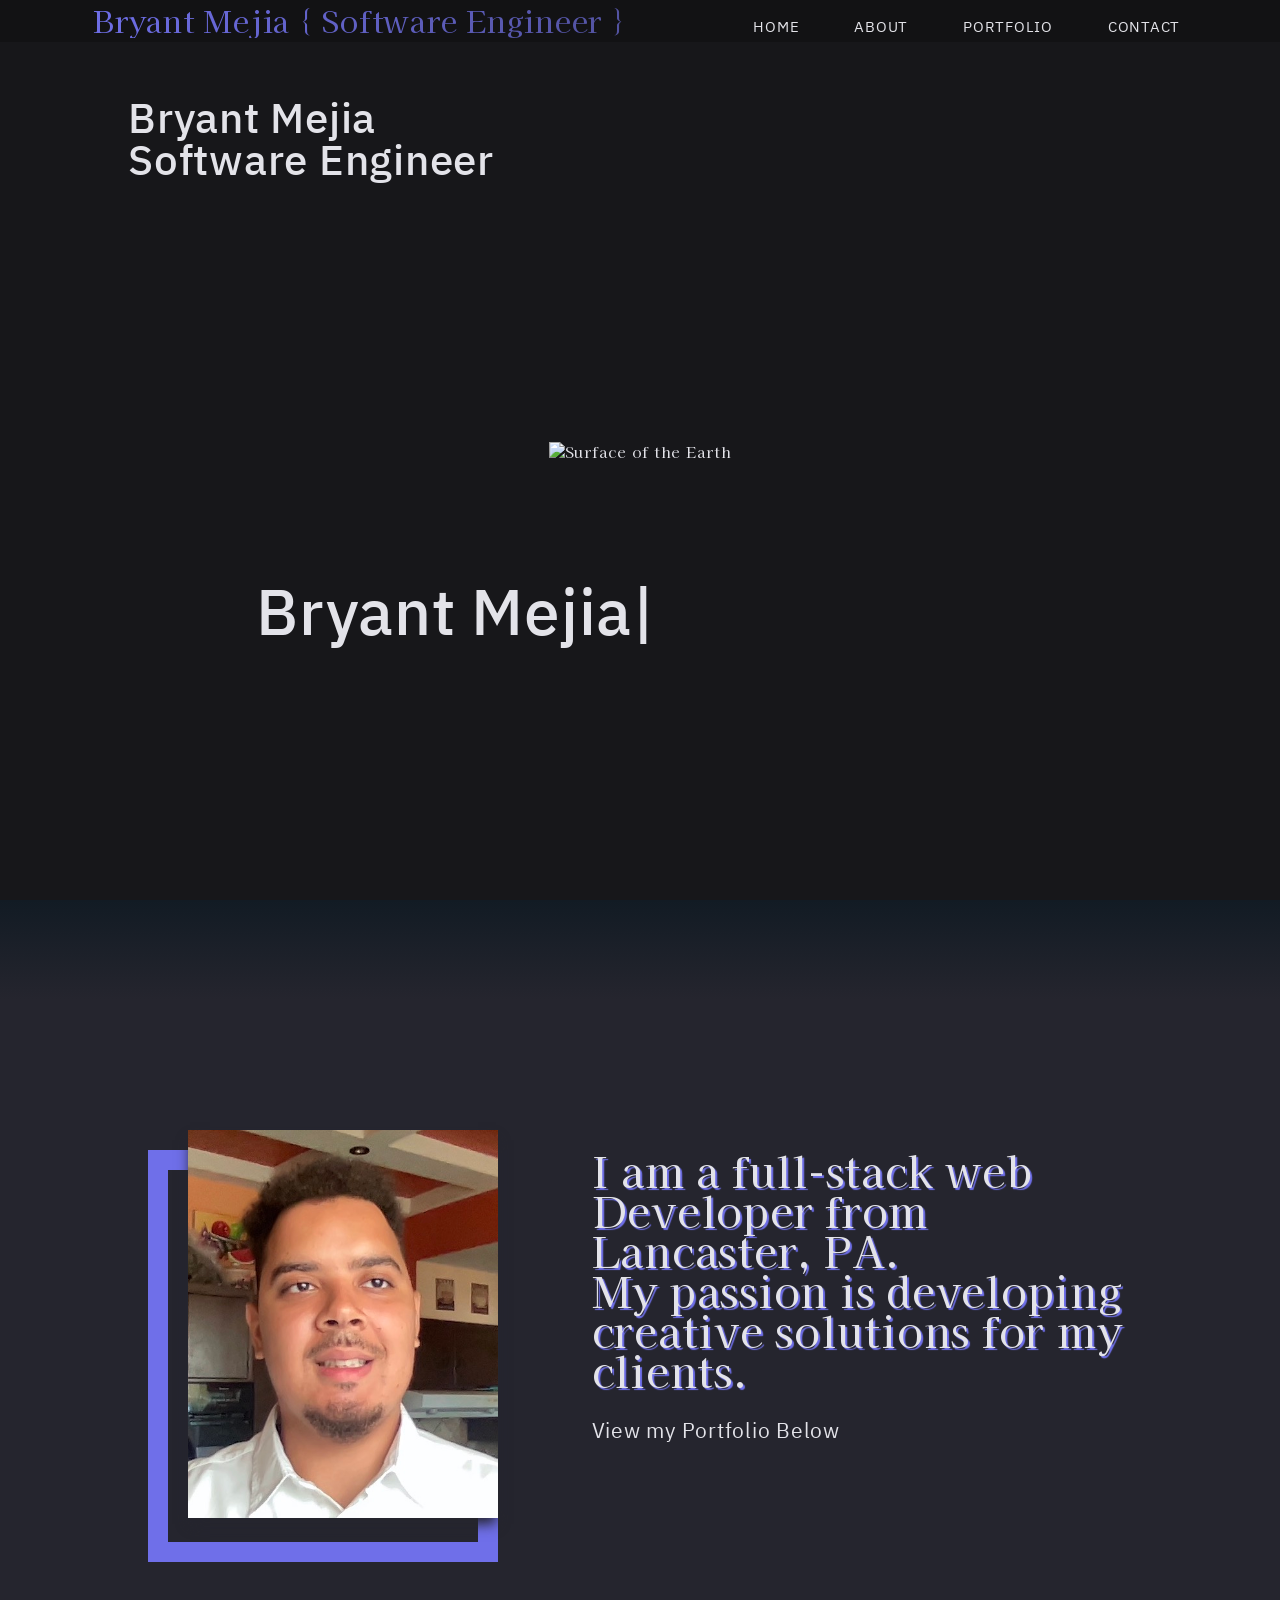
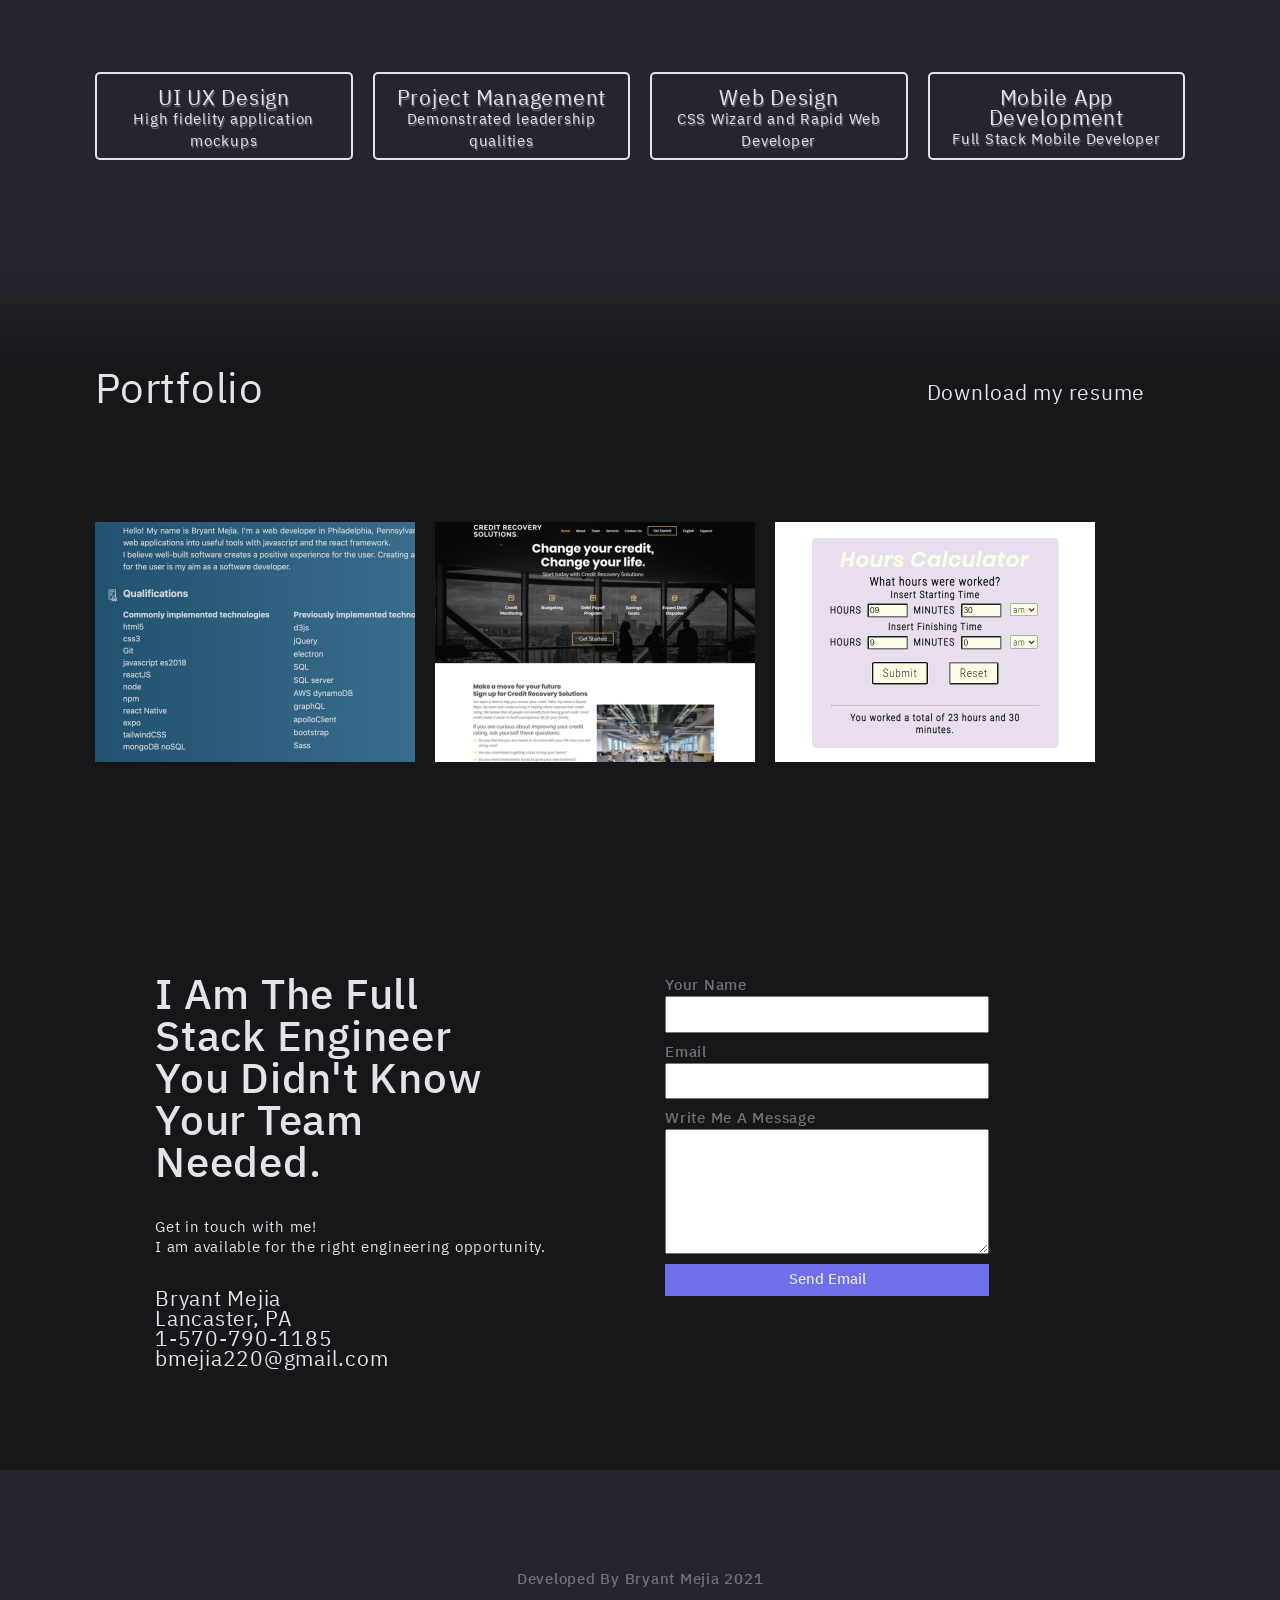
==== index.html @ 932bee02 "First commit." ====
<!DOCTYPE html>
<html lang="en">
<head>
  <meta charset="UTF-8">
  <meta http-equiv="X-UA-Compatible" content="IE=edge">
  <meta name="viewport" content="width=device-width, initial-scale=1.0">
  <title>Bryant Mejia - Software Engineer</title>
  <!-- Favicons -->
  <link rel="apple-touch-icon" sizes="180x180" href="/apple-touch-icon.png">
  <link rel="icon" type="image/png" sizes="32x32" href="/favicon-32x32.png">
  <link rel="icon" type="image/png" sizes="16x16" href="/favicon-16x16.png">
  <link rel="manifest" href="/site.webmanifest">
  <!-- Asset Libraries -->
  <!-- Kaisei Opti Font -->
  <link rel="preconnect" href="https://fonts.googleapis.com">
  <link rel="preconnect" href="https://fonts.gstatic.com" crossorigin>
  <link href="https://fonts.googleapis.com/css2?family=Kaisei+Opti:wght@400;700&display=swap" rel="stylesheet">
  <!-- IBM Plex Sans Thai Font -->
  <link rel="preconnect" href="https://fonts.googleapis.com"> 
  <link rel="preconnect" href="https://fonts.gstatic.com" crossorigin> 
  <link href="https://fonts.googleapis.com/css2?family=IBM+Plex+Sans+Thai:wght@400;500;700&display=swap" rel="stylesheet">
  <!-- Bootstrap CSS File -->
  <link href="bootstrap/css/bootstrap.min.css" rel="stylesheet">
  <!-- Venobox Portfolio Lightbox effect-->
  <link href="js/venobox/venobox.css" rel="stylesheet">
  <!-- Compass Stylesheets-->
  <link href="/stylesheets/screen.css" media="screen, projection" rel="stylesheet" type="text/css" />
  <link href="/stylesheets/print.css" media="print" rel="stylesheet" type="text/css" />
  <!--[if IE]>
      <link href="/stylesheets/ie.css" media="screen, projection" rel="stylesheet" type="text/css" />
  <![endif]-->
  <link href="/stylesheets/theme.css" rel="stylesheet" type="text/css" />
  <link href="/stylesheets/stars.css" rel="stylesheet" type="text/css" />
  <!-- Ionicons Script -->
  <script type="module" src="https://unpkg.com/ionicons@4.5.10-0/dist/ionicons/ionicons.esm.js"></script>
  <script nomodule="" src="https://unpkg.com/ionicons@4.5.10-0/dist/ionicons/ionicons.js"></script>
</head>
<body>
  <!-- Navbar -->
  <nav id="main-nav">
    <div class="row">
      <div class="container">

        <div class="logo gradient-text">
          <a href="/"><h3>Bryant Mejia { Software Engineer }</h3></a>
        </div>

        <div class="responsive"><ion-icon name="menu"></ion-icon></div>

        <ul class="nav-menu list-unstyled">
          <li><a href="#hero" class="smoothScroll">Home</a></li>
          <li><a href="#about" class="smoothScroll">About</a></li>
          <li><a href="#portfolio" class="smoothScroll">Portfolio</a></li>
          <li><a href="#contact" class="smoothScroll">Contact</a></li>
        </ul>
      </div>
    </div>
  </nav>

  <!-- Hero Section-->
  <div id="hero" class="home">

      <div class="hero-title">
        <h2>
          Bryant&nbsp;Mejia<br>
          Software&nbsp;Engineer
        </h2>
      </div>

      <div class="hero-img-container">
        <div class="hero-content">
          <h1><span class="typed"></span></h1>
          <p class="typed-items" data-typed-person="Bryant Mejia, Software Engineer, React, Node.js, MongoDb"></p>
          <ul class="list-unstyled list-social">
            <li><a target="_blank" href="https://www.linkedin.com/in/bryantmejia/"><ion-icon name="logo-linkedin"></ion-icon></a></li>
            <li><a target="_blank" href="https://github.com/lowkeystone"><ion-icon name="logo-github"></ion-icon></a></li>
          </ul>
        </div>
        <img src="img/imgur-wvahdiv.gif" alt="Surface of the Earth" class="hero-img-1">
      </div>
  </div>

  <div class="gradient-section-1"></div>

  <main id="main">
  <!-- About Section -->
  <div id="about">
    <div class="container">
      <div class="row about-container">

        <div class="col-lg-4">
          <div class="div-img-bg">
            <div class="about-img">
              <img src="img/me.jpg" class="img-responsive" alt="me">
            </div>
          </div>
        </div>

        <div class="col-lg-6">
          <div class="about-description">
            <div class="p-heading">I am a full-stack web Developer from Lancaster, PA. <br>
              My passion is developing creative solutions for my clients.</div>
            <a href="#portfolio" class="smoothScroll"><div class="seemyportfolio">View my Portfolio Below</div></a>
          </div>
        </div>
      </div>
    </div>
  </div>
  <!-- Services Section-->
  <div id="services" class="paddsection">
    <div class="container">
      <div class="services-content">

        <div class="services-block">
          <span>UI UX Design</span>
          <ion-icon name="albums"></ion-icon>
          <p class="separator">High fidelity application mockups</p>
        </div>
        <div class="services-block">
          <span>Project Management</span>
          <ion-icon name="easel"></ion-icon>
          <p class="separator">Demonstrated leadership qualities</p>
        </div>
        <div class="services-block">
          <span>Web Design</span>
          <ion-icon name="globe"></ion-icon>
          <p class="separator">CSS Wizard and Rapid Web Developer</p>
        </div>
        <div class="services-block">
          <span>Mobile App Development</span>
          <ion-icon name="phone-portrait"></ion-icon>
          <p class="separator">Full Stack Mobile Developer</p>
        </div>
      </div>
    </div>
  </div>
  <!-- Portfolio Section -->
  <div id="portfolio" class="paddsection">
    <div class="gradient-section"></div>
    <div class="container">

      <div class="section-title text-center">
        <h2>Portfolio</h2>
        <div class="download-resume">
          <a href="/download/BryantMejia_software_engineer_resume.docx" download>
            <ion-icon name="document"></ion-icon>
            <h3>Download my resume</h3>
          </a>
        </div>
      </div>

      <div class="portfolio-grid">

        <div class="portfolio-block">
          <img src="img/portfolio/portfolio-7.jpg" class="img-fluid" alt="">
          <a href="https://bryant-s-htmlresume.web.app" target="_blank">
            <div class="portfolio-detail">
              <h4>HTML Resume</h4>
              <p>My Resume Webpage | HTML TailwindCSS JQuery</p>
              <div class="icons">
                <ion-icon class="link" name="arrow-forward"></ion-icon>
                <a href="google.com"><ion-icon class="code" name="logo-github"></ion-icon></a>
              </div>
            </div>
          </a>
        </div>

        <div class="portfolio-block">
          <img src="img/portfolio/portfolio-3.jpg" class="img-fluid" alt="">
          <a href="/" target="_blank">
            <div class="portfolio-detail">
              <h4>Credit Recovery Solutions</h4>
              <p>Business Website | HTML CSS Bootstrap jQuery</p>
              <div class="icons">
                <ion-icon name="arrow-forward"></ion-icon>
                <a><ion-icon name="logo-github"></ion-icon></a>
              </div>
            </div>
          </a>
        </div>

        <div class="portfolio-block">
          <img src="img/portfolio/portfolio-1.jpg" class="img-fluid" alt="">
          <a href="/project/hoursCalculatorjs/" target="_blank">
            <div class="portfolio-detail">
              <h4>Hours Calculator</h4>
              <p>Web App for calculating hours worked based on time | HTML CSS javascript</p>
              <div class="icons">
                <ion-icon name="arrow-forward"></ion-icon>
                <a><ion-icon name="logo-github"></ion-icon></a>
              </div>
            </div>
          </a>
        </div>
      </div>
    </div>
  </div>
  
  <!-- Contact Section -->
  <div id="contact" class="paddsection">
    <div class="container">
        <div class="row">
          <div class="col-lg-6">

            <div class="contact-contact">
              <h2>I am the full stack engineer you didn't know your team needed.</h2>
              <h3>Get in touch with me!</h3>
              <p class="available">I am available for the right engineering opportunity.</p>
              <ul class="contact-details">
                <li><span>Bryant Mejia</span></li>
                <li><span>Lancaster, PA</span></li>
                <li><span>1-570-790-1185</span></li>
                <li><span>bmejia220@gmail.com</span></li>
              </ul>
            </div>
          </div>
          <div class="col-lg-6">
            <div class="contact-form">
              <form id="email_form">

                <div class="field">
                  <label for="from_name">Your Name</label>
                  <input class="input" type="text" name="from_name" id="from_name">
                </div>
                
                <div class="field">
                  <label for="from_email">Email</label>
                  <input class="input" type="email" name="from_email" id="from_email">
                </div>

                <div class="field">
                  <label for="message">Write Me A Message</label>
                  <textarea class="input" name="message" id="message" rows=5></textarea>
                </div>

                <input class="field" type="submit" id="send_button" value="Send Email" >
              </form>
            </div>
          </div>
      </div>
    </div>
  </div>
  </main>
  <!-- Footer Section -->
  <div id="footer" class="text-center paddsection">

    <div class="social-media">
      <p>Developed By Bryant Mejia 2021</p>
      <ul class="list-unstyled list-social">
        <li><a target="_blank" href="https://www.linkedin.com/in/bryantmejia/"><ion-icon name="logo-linkedin"></ion-icon></a></li>
        <li><a target="_blank" href="https://github.com/lowkeystone"><ion-icon name="logo-github"></ion-icon></a></li>
      </ul>
    </div>
  </div>
  
  <div class="modal fade" tabindex="-1" role="dialog" id="email_Modal">
    <div class="modal-dialog modal-dialog-centered" role="document">
      <div class="modal-content">
        <div class="modal-body">
          <p class="modal-text"></p>
          <button type="button" class="btn btn-secondary" data-dismiss="modal">Close</button>
        </div>
      </div>
    </div>
  </div>
  <!-- Asset JS Files -->
  <!-- Jquery -->
  <script src="https://ajax.googleapis.com/ajax/libs/jquery/3.6.0/jquery.min.js"></script>
  <!-- Bootstrap -->
  <script src="bootstrap/js/bootstrap.bundle.min.js"></script>
  <!-- TypedJS -->
  <script src="js/typed/typed.js"></script>
  <!-- Venobox -->
  <script src="js/venobox/"></script>
  <!-- SMTP JS -->
  <script src="https://smtpjs.com/v3/smtp.js">
  </script>
  <!-- Main JS File -->
  <script src="js/main.js"></script>
</body>
</html>
---- js/venobox/venobox.css ----
/* ------ venobox.css --------*/
.vbox-overlay *, .vbox-overlay *:before, .vbox-overlay *:after{
    -webkit-backface-visibility: hidden;
    -webkit-box-sizing:border-box;
    -moz-box-sizing:border-box;
    box-sizing:border-box;
}
.vbox-overlay * { 
    -webkit-backface-visibility: visible;
    backface-visibility: visible;
}
.vbox-overlay{
    display: -webkit-flex;
    display: flex;
    -webkit-flex-direction: column;
    flex-direction: column;
    -webkit-justify-content: center;
    justify-content: center;
    -webkit-align-items: center;
    align-items: center;
    position: fixed;
    left: 0;
    top: 0;
    bottom: 0;
    right: 0;
    z-index: 999999;
}

/* ----- navigation ----- */
.vbox-title{
    width: 100%;
    height: 40px;
    float: left;
    text-align: center;
    line-height: 28px;
    font-size: 12px;
    padding: 6px 50px;
    overflow: hidden;
    position: fixed;
    display: none;
    left: 0;
    z-index: 89;
}
.vbox-close{
    cursor: pointer;
    position: fixed;
    top: -1px;
    right: 0;
    width: 50px;
    height: 40px;
    padding: 6px;
    display: block;
    background-position:10px center;
    overflow: hidden;
    font-size: 24px;
    line-height: 1;
    text-align: center;
    z-index: 99;
}
.vbox-left{
    cursor: pointer;
    position: fixed;
    left: 0;
    height: 40px;
    overflow: hidden;
    line-height: 28px;
    font-size: 12px;
    z-index: 99;
    display: flex;
    align-items:center;
}
.vbox-num{
    display: inline-block;
    margin: 6px 0 6px 15px;
}
/* ----- Social share ----- */
.vbox-share{
    line-height: 28px;
    font-size: 12px;
    overflow: hidden;
    position: fixed;
    left: 0;
    z-index: 98;
    display: flex;
    align-items:center;
    justify-content: center;
    width: 100%;
    text-align: center;
}
.vbox-share svg{
    max-height: 28px;
    width: 28px;
    z-index: 10;
    margin-left: 12px;
    margin-top: 6px;
    margin-bottom: 6px;
    vertical-align: middle;
}


/* ----- navigation ARROWS ----- */
.vbox-next, .vbox-prev{
    position: fixed;
    top: 50%;
    margin-top: -15px;
    overflow: hidden;
    cursor: pointer;
    display: block;
    width: 45px;
    height: 45px;
    z-index: 99;
}
.vbox-next span, .vbox-prev span{
    position: relative;
    width: 20px;
    height: 20px;
    border: 2px solid transparent;
    border-top-color: #B6B6B6;
    border-right-color: #B6B6B6;
    text-indent: -100px;
    position: absolute;
    top: 8px;
    display: block;
}
.vbox-prev{
    left: 15px;
}
.vbox-next{
    right: 15px;
}
.vbox-prev span{
    left: 10px;
    -ms-transform: rotate(-135deg);
    -webkit-transform: rotate(-135deg);
    transform: rotate(-135deg);
}
.vbox-next span{
    -ms-transform: rotate(45deg);
    -webkit-transform: rotate(45deg);
    transform: rotate(45deg);
    right: 10px;
}
/* ------- inline window ------ */
.vbox-inline{
    width: 420px;
    height: 315px;
    height: 70vh;
    padding: 10px;
    background: #fff;
    margin: 0 auto;
    overflow: auto;
    text-align: left;
}
/* ------- Video & iFrames window ------ */
.venoframe{
    max-width: 100%;
    width: 100%;
    border: none;
    width: 100%;
    height: 260px;
    height: 70vh;
}
.venoframe.vbvid{
    height: 260px;
}
@media (min-width: 768px) {
    .venoframe, .vbox-inline{
        width: 90%;
        height: 360px;
        height: 70vh;
    }
    .venoframe.vbvid{
        width: 640px;
        height: 360px;
    }
}
@media (min-width: 992px) {
    .venoframe, .vbox-inline{
        max-width: 1200px;
        width: 80%;
        height: 540px;
        height: 70vh;
    }
    .venoframe.vbvid{
        width: 960px;
        height: 540px;
    }
}
/* 
Please do NOT edit this part! 
or at least read this note: http://i.imgur.com/7C0ws9e.gif
*/
.vbox-open{
    overflow: hidden;
}
.vbox-container{
    position: absolute;
    left: 0;
    right: 0;
    top: 0;
    bottom: 0;
    overflow-x: hidden;
    overflow-y: scroll;
    overflow-scrolling: touch;
    -webkit-overflow-scrolling: touch;
    z-index: 20;
    max-height: 100%;

}

.vbox-content{
    text-align: center;
    float: left;
    width: 100%;
    position: relative;
    overflow: hidden;
    padding: 20px 4%;
}
.vbox-container img{
    max-width: 100%;
    height: auto;
}
.vbox-figlio{
    box-shadow: 0 0 12px rgba(0,0,0,0.19), 0 6px 6px rgba(0,0,0,0.23);
    max-width: 100%;
    text-align: initial;
}
img.vbox-figlio{
    -webkit-user-select: none;
-khtml-user-select: none;
-moz-user-select: none;
-o-user-select: none;
user-select: none;
}
.vbox-content.swipe-left{
    margin-left: -200px !important;
}
.vbox-content.swipe-right{
    margin-left: 200px !important;
}
.vbox-animated{
    webkit-transition: margin 300ms ease-out;
    transition: margin 300ms ease-out;
}

/* ---------- preloader ----------
 * SPINKIT 
 * http://tobiasahlin.com/spinkit/
-------------------------------- */
.sk-double-bounce,.sk-rotating-plane{width:40px;height:40px;margin:40px auto}.sk-rotating-plane{background-color:#333;-webkit-animation:sk-rotatePlane 1.2s infinite ease-in-out;animation:sk-rotatePlane 1.2s infinite ease-in-out}@-webkit-keyframes sk-rotatePlane{0%{-webkit-transform:perspective(120px) rotateX(0) rotateY(0);transform:perspective(120px) rotateX(0) rotateY(0)}50%{-webkit-transform:perspective(120px) rotateX(-180.1deg) rotateY(0);transform:perspective(120px) rotateX(-180.1deg) rotateY(0)}100%{-webkit-transform:perspective(120px) rotateX(-180deg) rotateY(-179.9deg);transform:perspective(120px) rotateX(-180deg) rotateY(-179.9deg)}}@keyframes sk-rotatePlane{0%{-webkit-transform:perspective(120px) rotateX(0) rotateY(0);transform:perspective(120px) rotateX(0) rotateY(0)}50%{-webkit-transform:perspective(120px) rotateX(-180.1deg) rotateY(0);transform:perspective(120px) rotateX(-180.1deg) rotateY(0)}100%{-webkit-transform:perspective(120px) rotateX(-180deg) rotateY(-179.9deg);transform:perspective(120px) rotateX(-180deg) rotateY(-179.9deg)}}.sk-double-bounce{position:relative}.sk-double-bounce .sk-child{width:100%;height:100%;border-radius:50%;background-color:#333;opacity:.6;position:absolute;top:0;left:0;-webkit-animation:sk-doubleBounce 2s infinite ease-in-out;animation:sk-doubleBounce 2s infinite ease-in-out}.sk-chasing-dots .sk-child,.sk-spinner-pulse,.sk-three-bounce .sk-child{background-color:#333;border-radius:100%}.sk-double-bounce .sk-double-bounce2{-webkit-animation-delay:-1s;animation-delay:-1s}@-webkit-keyframes sk-doubleBounce{0%,100%{-webkit-transform:scale(0);transform:scale(0)}50%{-webkit-transform:scale(1);transform:scale(1)}}@keyframes sk-doubleBounce{0%,100%{-webkit-transform:scale(0);transform:scale(0)}50%{-webkit-transform:scale(1);transform:scale(1)}}.sk-wave{margin:40px auto;width:50px;height:40px;text-align:center;font-size:10px}.sk-wave .sk-rect{background-color:#333;height:100%;width:6px;display:inline-block;-webkit-animation:sk-waveStretchDelay 1.2s infinite ease-in-out;animation:sk-waveStretchDelay 1.2s infinite ease-in-out}.sk-wave .sk-rect1{-webkit-animation-delay:-1.2s;animation-delay:-1.2s}.sk-wave .sk-rect2{-webkit-animation-delay:-1.1s;animation-delay:-1.1s}.sk-wave .sk-rect3{-webkit-animation-delay:-1s;animation-delay:-1s}.sk-wave .sk-rect4{-webkit-animation-delay:-.9s;animation-delay:-.9s}.sk-wave .sk-rect5{-webkit-animation-delay:-.8s;animation-delay:-.8s}@-webkit-keyframes sk-waveStretchDelay{0%,100%,40%{-webkit-transform:scaleY(.4);transform:scaleY(.4)}20%{-webkit-transform:scaleY(1);transform:scaleY(1)}}@keyframes sk-waveStretchDelay{0%,100%,40%{-webkit-transform:scaleY(.4);transform:scaleY(.4)}20%{-webkit-transform:scaleY(1);transform:scaleY(1)}}.sk-wandering-cubes{margin:40px auto;width:40px;height:40px;position:relative}.sk-wandering-cubes .sk-cube{background-color:#333;width:10px;height:10px;position:absolute;top:0;left:0;-webkit-animation:sk-wanderingCube 1.8s ease-in-out -1.8s infinite both;animation:sk-wanderingCube 1.8s ease-in-out -1.8s infinite both}.sk-chasing-dots,.sk-spinner-pulse{width:40px;height:40px;margin:40px auto}.sk-wandering-cubes .sk-cube2{-webkit-animation-delay:-.9s;animation-delay:-.9s}@-webkit-keyframes sk-wanderingCube{0%{-webkit-transform:rotate(0);transform:rotate(0)}25%{-webkit-transform:translateX(30px) rotate(-90deg) scale(.5);transform:translateX(30px) rotate(-90deg) scale(.5)}50%{-webkit-transform:translateX(30px) translateY(30px) rotate(-179deg);transform:translateX(30px) translateY(30px) rotate(-179deg)}50.1%{-webkit-transform:translateX(30px) translateY(30px) rotate(-180deg);transform:translateX(30px) translateY(30px) rotate(-180deg)}75%{-webkit-transform:translateX(0) translateY(30px) rotate(-270deg) scale(.5);transform:translateX(0) translateY(30px) rotate(-270deg) scale(.5)}100%{-webkit-transform:rotate(-360deg);transform:rotate(-360deg)}}@keyframes sk-wanderingCube{0%{-webkit-transform:rotate(0);transform:rotate(0)}25%{-webkit-transform:translateX(30px) rotate(-90deg) scale(.5);transform:translateX(30px) rotate(-90deg) scale(.5)}50%{-webkit-transform:translateX(30px) translateY(30px) rotate(-179deg);transform:translateX(30px) translateY(30px) rotate(-179deg)}50.1%{-webkit-transform:translateX(30px) translateY(30px) rotate(-180deg);transform:translateX(30px) translateY(30px) rotate(-180deg)}75%{-webkit-transform:translateX(0) translateY(30px) rotate(-270deg) scale(.5);transform:translateX(0) translateY(30px) rotate(-270deg) scale(.5)}100%{-webkit-transform:rotate(-360deg);transform:rotate(-360deg)}}.sk-spinner-pulse{-webkit-animation:sk-pulseScaleOut 1s infinite ease-in-out;animation:sk-pulseScaleOut 1s infinite ease-in-out}@-webkit-keyframes sk-pulseScaleOut{0%{-webkit-transform:scale(0);transform:scale(0)}100%{-webkit-transform:scale(1);transform:scale(1);opacity:0}}@keyframes sk-pulseScaleOut{0%{-webkit-transform:scale(0);transform:scale(0)}100%{-webkit-transform:scale(1);transform:scale(1);opacity:0}}.sk-chasing-dots{position:relative;text-align:center;-webkit-animation:sk-chasingDotsRotate 2s infinite linear;animation:sk-chasingDotsRotate 2s infinite linear}.sk-chasing-dots .sk-child{width:60%;height:60%;display:inline-block;position:absolute;top:0;-webkit-animation:sk-chasingDotsBounce 2s infinite ease-in-out;animation:sk-chasingDotsBounce 2s infinite ease-in-out}.sk-chasing-dots .sk-dot2{top:auto;bottom:0;-webkit-animation-delay:-1s;animation-delay:-1s}@-webkit-keyframes sk-chasingDotsRotate{100%{-webkit-transform:rotate(360deg);transform:rotate(360deg)}}@keyframes sk-chasingDotsRotate{100%{-webkit-transform:rotate(360deg);transform:rotate(360deg)}}@-webkit-keyframes sk-chasingDotsBounce{0%,100%{-webkit-transform:scale(0);transform:scale(0)}50%{-webkit-transform:scale(1);transform:scale(1)}}@keyframes sk-chasingDotsBounce{0%,100%{-webkit-transform:scale(0);transform:scale(0)}50%{-webkit-transform:scale(1);transform:scale(1)}}.sk-three-bounce{margin:40px auto;width:80px;text-align:center}.sk-three-bounce .sk-child{width:20px;height:20px;display:inline-block;-webkit-animation:sk-three-bounce 1.4s ease-in-out 0s infinite both;animation:sk-three-bounce 1.4s ease-in-out 0s infinite both}.sk-circle .sk-child:before,.sk-fading-circle .sk-circle:before{display:block;border-radius:100%;content:'';background-color:#333}.sk-three-bounce .sk-bounce1{-webkit-animation-delay:-.32s;animation-delay:-.32s}.sk-three-bounce .sk-bounce2{-webkit-animation-delay:-.16s;animation-delay:-.16s}@-webkit-keyframes sk-three-bounce{0%,100%,80%{-webkit-transform:scale(0);transform:scale(0)}40%{-webkit-transform:scale(1);transform:scale(1)}}@keyframes sk-three-bounce{0%,100%,80%{-webkit-transform:scale(0);transform:scale(0)}40%{-webkit-transform:scale(1);transform:scale(1)}}.sk-circle{margin:40px auto;width:40px;height:40px;position:relative}.sk-circle .sk-child{width:100%;height:100%;position:absolute;left:0;top:0}.sk-circle .sk-child:before{margin:0 auto;width:15%;height:15%;-webkit-animation:sk-circleBounceDelay 1.2s infinite ease-in-out both;animation:sk-circleBounceDelay 1.2s infinite ease-in-out both}.sk-circle .sk-circle2{-webkit-transform:rotate(30deg);-ms-transform:rotate(30deg);transform:rotate(30deg)}.sk-circle .sk-circle3{-webkit-transform:rotate(60deg);-ms-transform:rotate(60deg);transform:rotate(60deg)}.sk-circle .sk-circle4{-webkit-transform:rotate(90deg);-ms-transform:rotate(90deg);transform:rotate(90deg)}.sk-circle .sk-circle5{-webkit-transform:rotate(120deg);-ms-transform:rotate(120deg);transform:rotate(120deg)}.sk-circle .sk-circle6{-webkit-transform:rotate(150deg);-ms-transform:rotate(150deg);transform:rotate(150deg)}.sk-circle .sk-circle7{-webkit-transform:rotate(180deg);-ms-transform:rotate(180deg);transform:rotate(180deg)}.sk-circle .sk-circle8{-webkit-transform:rotate(210deg);-ms-transform:rotate(210deg);transform:rotate(210deg)}.sk-circle .sk-circle9{-webkit-transform:rotate(240deg);-ms-transform:rotate(240deg);transform:rotate(240deg)}.sk-circle .sk-circle10{-webkit-transform:rotate(270deg);-ms-transform:rotate(270deg);transform:rotate(270deg)}.sk-circle .sk-circle11{-webkit-transform:rotate(300deg);-ms-transform:rotate(300deg);transform:rotate(300deg)}.sk-circle .sk-circle12{-webkit-transform:rotate(330deg);-ms-transform:rotate(330deg);transform:rotate(330deg)}.sk-circle .sk-circle2:before{-webkit-animation-delay:-1.1s;animation-delay:-1.1s}.sk-circle .sk-circle3:before{-webkit-animation-delay:-1s;animation-delay:-1s}.sk-circle .sk-circle4:before{-webkit-animation-delay:-.9s;animation-delay:-.9s}.sk-circle .sk-circle5:before{-webkit-animation-delay:-.8s;animation-delay:-.8s}.sk-circle .sk-circle6:before{-webkit-animation-delay:-.7s;animation-delay:-.7s}.sk-circle .sk-circle7:before{-webkit-animation-delay:-.6s;animation-delay:-.6s}.sk-circle .sk-circle8:before{-webkit-animation-delay:-.5s;animation-delay:-.5s}.sk-circle .sk-circle9:before{-webkit-animation-delay:-.4s;animation-delay:-.4s}.sk-circle .sk-circle10:before{-webkit-animation-delay:-.3s;animation-delay:-.3s}.sk-circle .sk-circle11:before{-webkit-animation-delay:-.2s;animation-delay:-.2s}.sk-circle .sk-circle12:before{-webkit-animation-delay:-.1s;animation-delay:-.1s}@-webkit-keyframes sk-circleBounceDelay{0%,100%,80%{-webkit-transform:scale(0);transform:scale(0)}40%{-webkit-transform:scale(1);transform:scale(1)}}@keyframes sk-circleBounceDelay{0%,100%,80%{-webkit-transform:scale(0);transform:scale(0)}40%{-webkit-transform:scale(1);transform:scale(1)}}.sk-cube-grid{width:40px;height:40px;margin:40px auto}.sk-cube-grid .sk-cube{width:33.33%;height:33.33%;background-color:#333;float:left;-webkit-animation:sk-cubeGridScaleDelay 1.3s infinite ease-in-out;animation:sk-cubeGridScaleDelay 1.3s infinite ease-in-out}.sk-cube-grid .sk-cube1{-webkit-animation-delay:.2s;animation-delay:.2s}.sk-cube-grid .sk-cube2{-webkit-animation-delay:.3s;animation-delay:.3s}.sk-cube-grid .sk-cube3{-webkit-animation-delay:.4s;animation-delay:.4s}.sk-cube-grid .sk-cube4{-webkit-animation-delay:.1s;animation-delay:.1s}.sk-cube-grid .sk-cube5{-webkit-animation-delay:.2s;animation-delay:.2s}.sk-cube-grid .sk-cube6{-webkit-animation-delay:.3s;animation-delay:.3s}.sk-cube-grid .sk-cube7{-webkit-animation-delay:0ms;animation-delay:0ms}.sk-cube-grid .sk-cube8{-webkit-animation-delay:.1s;animation-delay:.1s}.sk-cube-grid .sk-cube9{-webkit-animation-delay:.2s;animation-delay:.2s}@-webkit-keyframes sk-cubeGridScaleDelay{0%,100%,70%{-webkit-transform:scale3D(1,1,1);transform:scale3D(1,1,1)}35%{-webkit-transform:scale3D(0,0,1);transform:scale3D(0,0,1)}}@keyframes sk-cubeGridScaleDelay{0%,100%,70%{-webkit-transform:scale3D(1,1,1);transform:scale3D(1,1,1)}35%{-webkit-transform:scale3D(0,0,1);transform:scale3D(0,0,1)}}.sk-fading-circle{margin:40px auto;width:40px;height:40px;position:relative}.sk-fading-circle .sk-circle{width:100%;height:100%;position:absolute;left:0;top:0}.sk-fading-circle .sk-circle:before{margin:0 auto;width:15%;height:15%;-webkit-animation:sk-circleFadeDelay 1.2s infinite ease-in-out both;animation:sk-circleFadeDelay 1.2s infinite ease-in-out both}.sk-fading-circle .sk-circle2{-webkit-transform:rotate(30deg);-ms-transform:rotate(30deg);transform:rotate(30deg)}.sk-fading-circle .sk-circle3{-webkit-transform:rotate(60deg);-ms-transform:rotate(60deg);transform:rotate(60deg)}.sk-fading-circle .sk-circle4{-webkit-transform:rotate(90deg);-ms-transform:rotate(90deg);transform:rotate(90deg)}.sk-fading-circle .sk-circle5{-webkit-transform:rotate(120deg);-ms-transform:rotate(120deg);transform:rotate(120deg)}.sk-fading-circle .sk-circle6{-webkit-transform:rotate(150deg);-ms-transform:rotate(150deg);transform:rotate(150deg)}.sk-fading-circle .sk-circle7{-webkit-transform:rotate(180deg);-ms-transform:rotate(180deg);transform:rotate(180deg)}.sk-fading-circle .sk-circle8{-webkit-transform:rotate(210deg);-ms-transform:rotate(210deg);transform:rotate(210deg)}.sk-fading-circle .sk-circle9{-webkit-transform:rotate(240deg);-ms-transform:rotate(240deg);transform:rotate(240deg)}.sk-fading-circle .sk-circle10{-webkit-transform:rotate(270deg);-ms-transform:rotate(270deg);transform:rotate(270deg)}.sk-fading-circle .sk-circle11{-webkit-transform:rotate(300deg);-ms-transform:rotate(300deg);transform:rotate(300deg)}.sk-fading-circle .sk-circle12{-webkit-transform:rotate(330deg);-ms-transform:rotate(330deg);transform:rotate(330deg)}.sk-fading-circle .sk-circle2:before{-webkit-animation-delay:-1.1s;animation-delay:-1.1s}.sk-fading-circle .sk-circle3:before{-webkit-animation-delay:-1s;animation-delay:-1s}.sk-fading-circle .sk-circle4:before{-webkit-animation-delay:-.9s;animation-delay:-.9s}.sk-fading-circle .sk-circle5:before{-webkit-animation-delay:-.8s;animation-delay:-.8s}.sk-fading-circle .sk-circle6:before{-webkit-animation-delay:-.7s;animation-delay:-.7s}.sk-fading-circle .sk-circle7:before{-webkit-animation-delay:-.6s;animation-delay:-.6s}.sk-fading-circle .sk-circle8:before{-webkit-animation-delay:-.5s;animation-delay:-.5s}.sk-fading-circle .sk-circle9:before{-webkit-animation-delay:-.4s;animation-delay:-.4s}.sk-fading-circle .sk-circle10:before{-webkit-animation-delay:-.3s;animation-delay:-.3s}.sk-fading-circle .sk-circle11:before{-webkit-animation-delay:-.2s;animation-delay:-.2s}.sk-fading-circle .sk-circle12:before{-webkit-animation-delay:-.1s;animation-delay:-.1s}@-webkit-keyframes sk-circleFadeDelay{0%,100%,39%{opacity:0}40%{opacity:1}}@keyframes sk-circleFadeDelay{0%,100%,39%{opacity:0}40%{opacity:1}}.sk-folding-cube{margin:40px auto;width:40px;height:40px;position:relative;-webkit-transform:rotateZ(45deg);transform:rotateZ(45deg)}.sk-folding-cube .sk-cube{float:left;width:50%;height:50%;position:relative;-webkit-transform:scale(1.1);-ms-transform:scale(1.1);transform:scale(1.1)}.sk-folding-cube .sk-cube:before{content:'';position:absolute;top:0;left:0;width:100%;height:100%;background-color:#333;-webkit-animation:sk-foldCubeAngle 2.4s infinite linear both;animation:sk-foldCubeAngle 2.4s infinite linear both;-webkit-transform-origin:100% 100%;-ms-transform-origin:100% 100%;transform-origin:100% 100%}.sk-folding-cube .sk-cube2{-webkit-transform:scale(1.1) rotateZ(90deg);transform:scale(1.1) rotateZ(90deg)}.sk-folding-cube .sk-cube3{-webkit-transform:scale(1.1) rotateZ(180deg);transform:scale(1.1) rotateZ(180deg)}.sk-folding-cube .sk-cube4{-webkit-transform:scale(1.1) rotateZ(270deg);transform:scale(1.1) rotateZ(270deg)}.sk-folding-cube .sk-cube2:before{-webkit-animation-delay:.3s;animation-delay:.3s}.sk-folding-cube .sk-cube3:before{-webkit-animation-delay:.6s;animation-delay:.6s}.sk-folding-cube .sk-cube4:before{-webkit-animation-delay:.9s;animation-delay:.9s}@-webkit-keyframes sk-foldCubeAngle{0%,10%{-webkit-transform:perspective(140px) rotateX(-180deg);transform:perspective(140px) rotateX(-180deg);opacity:0}25%,75%{-webkit-transform:perspective(140px) rotateX(0);transform:perspective(140px) rotateX(0);opacity:1}100%,90%{-webkit-transform:perspective(140px) rotateY(180deg);transform:perspective(140px) rotateY(180deg);opacity:0}}@keyframes sk-foldCubeAngle{0%,10%{-webkit-transform:perspective(140px) rotateX(-180deg);transform:perspective(140px) rotateX(-180deg);opacity:0}25%,75%{-webkit-transform:perspective(140px) rotateX(0);transform:perspective(140px) rotateX(0);opacity:1}100%,90%{-webkit-transform:perspective(140px) rotateY(180deg);transform:perspective(140px) rotateY(180deg);opacity:0}}
---- stylesheets/screen.css ----
/* Welcome to Compass.
 * In this file you should write your main styles. (or centralize your imports)
 * Import this file using the following HTML or equivalent:
 * <link href="/stylesheets/screen.css" media="screen, projection" rel="stylesheet" type="text/css" /> */
/* line 5, ../../../../../../../Library/Ruby/Gems/2.6.0/gems/compass-core-1.0.3/stylesheets/compass/reset/_utilities.scss */
html, body, div, span, applet, object, iframe,
h1, h2, h3, h4, h5, h6, p, blockquote, pre,
a, abbr, acronym, address, big, cite, code,
del, dfn, em, img, ins, kbd, q, s, samp,
small, strike, strong, sub, sup, tt, var,
b, u, i, center,
dl, dt, dd, ol, ul, li,
fieldset, form, label, legend,
table, caption, tbody, tfoot, thead, tr, th, td,
article, aside, canvas, details, embed,
figure, figcaption, footer, header, hgroup,
menu, nav, output, ruby, section, summary,
time, mark, audio, video {
  margin: 0;
  padding: 0;
  border: 0;
  font: inherit;
  font-size: 100%;
  vertical-align: baseline;
}

/* line 22, ../../../../../../../Library/Ruby/Gems/2.6.0/gems/compass-core-1.0.3/stylesheets/compass/reset/_utilities.scss */
html {
  line-height: 1;
}

/* line 24, ../../../../../../../Library/Ruby/Gems/2.6.0/gems/compass-core-1.0.3/stylesheets/compass/reset/_utilities.scss */
ol, ul {
  list-style: none;
}

/* line 26, ../../../../../../../Library/Ruby/Gems/2.6.0/gems/compass-core-1.0.3/stylesheets/compass/reset/_utilities.scss */
table {
  border-collapse: collapse;
  border-spacing: 0;
}

/* line 28, ../../../../../../../Library/Ruby/Gems/2.6.0/gems/compass-core-1.0.3/stylesheets/compass/reset/_utilities.scss */
caption, th, td {
  text-align: left;
  font-weight: normal;
  vertical-align: middle;
}

/* line 30, ../../../../../../../Library/Ruby/Gems/2.6.0/gems/compass-core-1.0.3/stylesheets/compass/reset/_utilities.scss */
q, blockquote {
  quotes: none;
}
/* line 103, ../../../../../../../Library/Ruby/Gems/2.6.0/gems/compass-core-1.0.3/stylesheets/compass/reset/_utilities.scss */
q:before, q:after, blockquote:before, blockquote:after {
  content: "";
  content: none;
}

/* line 32, ../../../../../../../Library/Ruby/Gems/2.6.0/gems/compass-core-1.0.3/stylesheets/compass/reset/_utilities.scss */
a img {
  border: none;
}

/* line 116, ../../../../../../../Library/Ruby/Gems/2.6.0/gems/compass-core-1.0.3/stylesheets/compass/reset/_utilities.scss */
article, aside, details, figcaption, figure, footer, header, hgroup, main, menu, nav, section, summary {
  display: block;
}
---- stylesheets/print.css ----
/* Welcome to Compass. Use this file to define print styles.
 * Import this file using the following HTML or equivalent:
 * <link href="/stylesheets/print.css" media="print" rel="stylesheet" type="text/css" /> */
---- stylesheets/ie.css ----
/* Welcome to Compass. Use this file to write IE specific override styles.
 * Import this file using the following HTML or equivalent:
 * <!--[if IE]>
 *   <link href="/stylesheets/ie.css" media="screen, projection" rel="stylesheet" type="text/css" />
 * <![endif]--> */
---- stylesheets/theme.css ----
@import "compass";

:root {
  --dark: #25252e;
  --darker: #17171a;
  --darkest: #02021a;
  --darker-transparent: #131314ec;
  --white: #e3e3e9;
  --blue: #6F6FE9;
  --gray: #72727b;
  --sm: 15px;
  --md: 21px;
  --h3: 30px;
  --h2: 42px;
  --h1: 64px;
  --icon: 34px;
  --big-icon: 40px
}

body{
  font-family: 'Kaisei Opti', serif;
  font-size: var(--sm);
  line-height: 20px;
  letter-spacing: 0.05em;
  margin: 0 auto;
  padding: 0;
  background: var(--dark);
  color: var(--white);
  -ms-box-sizing: border-box;
  -o-box-sizing: border-box;
  box-sizing: border-box;
  cursor: default;
}

h1, h2, h3, h4, h5 {
  margin: 0;
}

h1{
  text-transform: capitalize;
  font-family: 'IBM Plex Sans Thai', sans-serif;
  font-weight: 500;
  font-size: var(--h1);
  text-align: left;
  line-height: var(--h1)
}
h2{
  text-transform: capitalize;
  font-family: 'IBM Plex Sans Thai', sans-serif;
font-weight: 500;
  font-size: var(--h2);
  text-align: left;
  line-height: var(--h2);
}
a {
  text-decoration: none;
  color: var(--white);
  transition: .06s;
}

a:hover {
  text-decoration: none;
  color: var(--blue);
}

.paddsection {
  padding-top: 100px;
  padding-bottom: 100px;
}

/*==============================
  Main Styles 
===============================*/
#main{
  padding-top:50px;
}

/*==============================
  Navbar Styles 
===============================*/

nav {
  display: none;
  position: fixed;
  width: 100%;
  background: var(--darker-transparent);
  z-index: 1000;
  border-bottom: solid 1px var(--darker);
}

.nav-menu {
  float: right;
line-height: 32px;
margin-bottom: 0;
padding-top: 10px;
}

nav ul li {
  float: left;
  margin-right: 15px;
  margin-left: 40px;
  font-family: 'IBM Plex Sans Thai', sans-serif;
}

nav ul li a {
  padding: 2px 0 0 0;
  position: relative;
  display: block;
  text-transform: uppercase;
}

.logo {
  float: left;
  padding: 8px;
  margin-bottom: 0;
  padding-top: 10px;
}

.logo a h3 {
  font-size: var(--h3);
}

.gradient-text {
  background-image: linear-gradient(315deg, #6f6fe9, #f0dada, #1f1f1f, #6f6fe9);
  background-size: 800% 800%;
  background-clip: text;
  -webkit-background-clip: text;
  color: transparent;
  -webkit-text-fill-color: transparent;
  -webkit-animation: AnimationName 9s ease infinite;
  -moz-animation: AnimationName 9s ease infinite;
  -o-animation: AnimationName 9s ease infinite;
  animation: AnimationName 9s ease infinite;
}

@-webkit-keyframes AnimationName {
0%{background-position:0% 56%}
50%{background-position:100% 45%}
100%{background-position:0% 56%}
}
@-moz-keyframes AnimationName {
0%{background-position:0% 56%}
50%{background-position:100% 45%}
100%{background-position:0% 56%}
}
@-o-keyframes AnimationName {
0%{background-position:0% 56%}
50%{background-position:100% 45%}
100%{background-position:0% 56%}
}
@keyframes AnimationName {
0%{background-position:0% 56%}
50%{background-position:100% 45%}
100%{background-position:0% 56%}
}

.logo img {
  width: 100px;
  height: 50px;
}

.responsive {
  display: none;
  float: right;
}

.active {
  color: red;
}

/*==============================
  Hero Styles 
===============================*/
#hero{
  height: 100vh;
  width: 100%;
  background: var(--darker);
  box-sizing:content-box;
  position: relative;
  display: flex;
  justify-content: center;
  align-items: center;
}
#hero .hero-title{
  position: absolute;
  z-index: 2;
  top: 0;
  left: 10%;
  text-align: center;
  height: fit-content;
  width: fit-content;
  margin-top: 100px;
}
.hero-img-container{
  min-height: auto;
  margin-bottom: -4px;
}
#hero .hero-img-1{
  image-rendering: optimizeQuality;
  z-index: 1;
  min-height:100%; 
  min-width: 100%; 
  object-fit: cover;
}
#hero .hero-content{
  position: absolute;
  left: 20%;
  top: 65%;
  z-index: 2;
}
.hero-content h1 {
  margin-bottom: 20px;
}

.hero-content .list-social li {
  float: left;
  margin-right: 20px;
}

.hero-content .list-social li ion-icon {
  font-size: var(--icon);
}

/*==============================
  Services Styles 
===============================*/
#services {
  position: relative;
}
.services-content {
  display: flex;
  flex-direction: row;
  justify-content: center;
}
.services-block {
  width: 25%;
  margin: 10px;
  padding: 5px;
  text-align: center;
  border: solid 5px var(--white);
  border-width: 2px 2px;
  color: var(--white);
  border-radius: 5px;
  text-shadow: 1px 2px 1px var(--gray);
  transition: .06s;
}
.services-block:hover {
  transform: scale(1.10);
}
.block-group{
padding: 0;
}
.services-block span {
  position: relative;
  margin-top: 10px;
  display: block;
  font-family: 'IBM Plex Sans Thai', sans-serif;
  font-size: var(--md);
  text-transform: capitalize;
}
.services-block p {
  margin: 0;
  line-height: 22px;
  font-family: 'IBM Plex Sans Thai', sans-serif;
  font-size: var(--sm);
}
.services-block ion-icon {
  font-size: var(--big-icon);
  height: 80px;
  width: 50px;
}

/*==============================
  About Styles 
===============================*/
.gradient-section-1 {
  height: 100px;
  background-image: linear-gradient(#121b24, var(--dark));
}

#about {
  background: var(--dark);
  width: 100%;
  height: auto;
  padding-top: 100px;
  padding-bottom: 0;
}

#about .about-container{
  display: flex;
  flex-direction: row;
  justify-content: space-evenly;
}

#about .div-img-bg {
  position: relative;
  border: solid 20px var(--blue);
  width: 100%;
  padding-bottom: 20px;
}

#about .div-img-bg .about-img img {
  position: relative;
  width: 100%;
  height: auto;
  margin-top: -40px;
  margin-left: 20px;
  box-shadow: 0px 8px 12px -2px var(--dark);
}

#about .about-description .p-heading {
  line-height: 40px;
  text-align: left;
  font-size: var(--h2);
  text-shadow: 2px 2px 1px var(--blue);
}

#about .about-description .seemyportfolio {
  text-align: center;
  margin-top: 32px;
  text-align: left;
  font-family: 'IBM Plex Sans Thai', sans-serif;
  font-size: var(--md);
}

/*==============================
  Portfolio Styles 
===============================*/
#portfolio {
  position: relative;
  padding-top: 0;
  background-color: var(--darker);
}

#portfolio .gradient-section {
  height: 100px;
  background-image: linear-gradient(var(--dark), var(--darker));
}

#portfolio .section-title {
  display: flex;
  font-family: 'IBM Plex Sans Thai', sans-serif;
  align-items: center;
  align-self: center;
  align-content: center;
  margin-bottom: 100px;
}

#portfolio .section-title h2 {
  flex: 1;
  margin-left: 10px;
  font-weight: 400;
}

.section-title .download-resume a {
  display: flex;
  flex-direction: row;
  align-items: center;
  margin-right: 50px;
}

.download-resume ion-icon {
  font-size: var(--icon);
}

.download-resume a h3 {
  margin-top: 5px;
  font-size: var(--md);
}

.portfolio-grid {
  display: flex;
  flex-wrap: wrap;
}

.portfolio-block {
  height: auto;
  margin: 10px;
  transition: .06s;
  position: relative;
}

.portfolio-block img {
  height: auto;
  width: 25vw;
  transition: .04s;
}

.portfolio-block .portfolio-detail {
  width: 90%;
  opacity: 0;
  position: absolute;
  top: 25px;
  left: 15px;
  z-index: 3;
  transition: all ease-in-out 0.3s;
  background: var(--dark);
  color: var(--white);
  font-family: 'IBM Plex Sans Thai', sans-serif;
  padding: 15px;
}

.portfolio-block:hover {
  transform: scale(1.10);
}

.portfolio-block:hover img {
  opacity: .5;
}

.portfolio-block:hover .portfolio-detail {
  opacity: 1;
}

.portfolio-detail h4 {
  font-size: var(--md);
}

.portfolio-block:hover a:hover {
  color: var(--white);
}

.portfolio-block .icons * {
  font-size: var(--icon);
}

.portfolio-block:hover .icons .link{
  color: var(--blue);
}

.portfolio-block:hover .icons .code:hover{
  color: var(--blue);
}

/*==============================
  Contact Styles 
===============================*/
#contact {
  background-color: var(--darker);
  height: auto;
  width: 100%;
}

.contact-contact {
  display: flex;
  flex-direction: column;
  margin: auto;
  width: 400px;

}

.contact-contact h2 {
  float: left;
  width: 90%;
}

.contact-contact h3 {
  float: left;
  margin-top: 32px;
  font-family: 'IBM Plex Sans Thai', sans-serif;
}

.contact-contact .available {
  float: left;
  font-family: 'IBM Plex Sans Thai', sans-serif;
  font-size: var(--sm);
}

.contact-details {
  float: left;
  margin-top: 32px;
  list-style: none;
  padding: 0;
  font-family: 'IBM Plex Sans Thai', sans-serif;
  font-size: var(--md);
  width: 50%;
}

.contact-form {
  display: flex;
  flex-direction: column;
  margin: 0 10px;
  width: 100%;
}

.contact-form > * {
  font-family: 'IBM Plex Sans Thai', sans-serif;
}

.field {
  width: 60%;
  margin-bottom: 10px;
  font-weight: 500;
}
  
.field label {
  display: block;
  color: var(--gray);
}
.field .input {
  display: block;
  padding: 5px;
  min-width: 100%;
  line-height: 1.5;
  outline: none;
}

input[type="submit"] {
  display: block;
  padding: 6px 40px;
  background-color: var(--blue);
  border: none;
  color: var(--white);
}

/*==============================
  Footer Styles 
===============================*/
#footer {
  background-color: var(--dark);
  width: 100%;
  margin: auto;
}

#footer p {
  color: var(--gray);
  font-family: 'IBM Plex Sans Thai', sans-serif;
  font-weight: 500;
  margin-bottom: 20px;
}

#footer .social-media {
  margin: auto;
  width: fit-content;
}

#footer .social-media .list-social {
  color: var(--gray);
  margin: auto;
  display: flex;
  justify-content: center;
}

.social-media .list-social li {
  margin-right: 20px;
}

.social-media .list-social li ion-icon {
  font-size: var(--icon);
  color: var(--gray);
}

.social-media .list-social li ion-icon:hover {
  color: var(--blue);
}

/*==============================
  Modal Styles 
===============================*/
.modal-content {
  background-color: var(--dark);
  padding: 50px;
}

.modal-body {
  margin: auto;
  display: flex;
  flex-direction: column;
  font-family: 'IBM Plex Sans Thai', sans-serif;
}

.modal-body p {
  margin-bottom: 20px;
  text-align: center;
}
---- stylesheets/stars.css ----
/* line 14, ../sass/stars.sass */
.stars-container {
  height: 100%;
  background: radial-gradient(ellipse at bottom, #1b2735 0%, #090a0f 100%);
  overflow: hidden;
}

/* line 19, ../sass/stars.sass */
#tinyStars {
  width: 1px;
  height: 1px;
  background: transparent;
  box-shadow: 538px 42px #FFF , 1901px 1871px #FFF , 320px 535px #FFF , 296px 1901px #FFF , 877px 1574px #FFF , 1716px 1314px #FFF , 561px 702px #FFF , 1333px 130px #FFF , 1878px 417px #FFF , 627px 27px #FFF , 297px 1513px #FFF , 1231px 19px #FFF , 1415px 758px #FFF , 274px 461px #FFF , 179px 1365px #FFF , 1653px 723px #FFF , 667px 423px #FFF , 836px 1945px #FFF , 1635px 338px #FFF , 818px 1351px #FFF , 748px 1820px #FFF , 1550px 665px #FFF , 644px 823px #FFF , 1372px 1174px #FFF , 1393px 294px #FFF , 1304px 1868px #FFF , 1490px 733px #FFF , 1716px 1373px #FFF , 1155px 1000px #FFF , 2px 903px #FFF , 396px 359px #FFF , 301px 1252px #FFF , 764px 1409px #FFF , 342px 247px #FFF , 1613px 1536px #FFF , 629px 524px #FFF , 1765px 1336px #FFF , 1878px 312px #FFF , 1990px 749px #FFF , 748px 1045px #FFF , 1767px 1411px #FFF , 725px 1867px #FFF , 1398px 197px #FFF , 950px 769px #FFF , 340px 1936px #FFF , 867px 724px #FFF , 964px 1745px #FFF , 510px 1704px #FFF , 336px 661px #FFF , 1201px 916px #FFF , 1574px 1527px #FFF , 1926px 1710px #FFF , 706px 651px #FFF , 901px 357px #FFF , 1927px 1762px #FFF , 1345px 712px #FFF , 450px 559px #FFF , 1608px 1085px #FFF , 881px 1584px #FFF , 1087px 1842px #FFF , 1349px 419px #FFF , 239px 1309px #FFF , 422px 211px #FFF , 1376px 451px #FFF , 1167px 1823px #FFF , 827px 1103px #FFF , 505px 190px #FFF , 1228px 355px #FFF , 132px 83px #FFF , 552px 1057px #FFF , 920px 686px #FFF , 400px 3px #FFF , 1214px 1545px #FFF , 1176px 921px #FFF , 1512px 794px #FFF , 1595px 198px #FFF , 338px 1174px #FFF , 683px 778px #FFF , 1859px 1993px #FFF , 325px 1360px #FFF , 125px 1982px #FFF , 28px 1047px #FFF , 1005px 1815px #FFF , 775px 1503px #FFF , 383px 51px #FFF , 1557px 870px #FFF , 1571px 800px #FFF , 248px 1714px #FFF , 905px 421px #FFF , 1997px 167px #FFF , 1635px 1615px #FFF , 888px 1306px #FFF , 668px 578px #FFF , 1791px 1447px #FFF , 1744px 1258px #FFF , 622px 284px #FFF , 1706px 1000px #FFF , 382px 838px #FFF , 732px 1587px #FFF , 866px 1886px #FFF , 826px 500px #FFF , 1083px 1922px #FFF , 1838px 1166px #FFF , 1363px 1590px #FFF , 1448px 1490px #FFF , 1456px 1637px #FFF , 1971px 1309px #FFF , 408px 1577px #FFF , 729px 1768px #FFF , 1491px 359px #FFF , 979px 155px #FFF , 1073px 110px #FFF , 1305px 1901px #FFF , 24px 1292px #FFF , 1554px 460px #FFF , 1px 1083px #FFF , 1673px 1356px #FFF , 821px 1417px #FFF , 279px 947px #FFF , 1407px 883px #FFF , 1028px 302px #FFF , 1011px 1779px #FFF , 945px 1290px #FFF , 904px 1263px #FFF , 531px 946px #FFF , 1772px 1431px #FFF , 1541px 234px #FFF , 93px 491px #FFF , 243px 1857px #FFF , 697px 610px #FFF , 1845px 27px #FFF , 1040px 653px #FFF , 988px 349px #FFF , 1701px 159px #FFF , 1016px 190px #FFF , 106px 152px #FFF , 524px 10px #FFF , 1619px 1266px #FFF , 1665px 1756px #FFF , 1715px 820px #FFF , 629px 1533px #FFF , 980px 1048px #FFF , 1821px 694px #FFF , 786px 416px #FFF , 445px 776px #FFF , 460px 423px #FFF , 89px 1783px #FFF , 1700px 1669px #FFF , 885px 1766px #FFF , 1088px 503px #FFF , 1585px 1337px #FFF , 401px 1438px #FFF , 470px 1396px #FFF , 722px 154px #FFF , 809px 249px #FFF , 1487px 1798px #FFF , 214px 1535px #FFF , 540px 526px #FFF , 1878px 1017px #FFF , 18px 220px #FFF , 310px 1700px #FFF , 1995px 1917px #FFF , 697px 1897px #FFF , 1186px 849px #FFF , 505px 777px #FFF , 1156px 1796px #FFF , 240px 1639px #FFF , 650px 1448px #FFF , 442px 597px #FFF , 1721px 148px #FFF , 1384px 1213px #FFF , 1305px 1163px #FFF , 565px 24px #FFF , 692px 427px #FFF , 1125px 1714px #FFF , 1825px 1727px #FFF , 1816px 565px #FFF , 699px 1882px #FFF , 685px 5px #FFF , 1036px 1569px #FFF , 374px 480px #FFF , 1998px 842px #FFF , 1967px 1280px #FFF , 1895px 1454px #FFF , 1095px 258px #FFF , 1912px 1538px #FFF , 1085px 1701px #FFF , 205px 1774px #FFF , 1621px 1095px #FFF , 1942px 796px #FFF , 1594px 1537px #FFF , 266px 695px #FFF , 1639px 844px #FFF , 1048px 575px #FFF , 1825px 1624px #FFF , 1153px 43px #FFF , 1207px 863px #FFF , 320px 1228px #FFF , 16px 426px #FFF , 314px 1259px #FFF , 173px 1016px #FFF , 1134px 1781px #FFF , 925px 342px #FFF , 112px 313px #FFF , 1028px 903px #FFF , 391px 923px #FFF , 1127px 584px #FFF , 1725px 444px #FFF , 1527px 1359px #FFF , 280px 1119px #FFF , 951px 684px #FFF , 764px 185px #FFF , 409px 217px #FFF , 1073px 1170px #FFF , 357px 285px #FFF , 463px 1985px #FFF , 1701px 1546px #FFF , 114px 1012px #FFF , 227px 385px #FFF , 950px 1338px #FFF , 354px 256px #FFF , 31px 1182px #FFF , 1212px 1336px #FFF , 1983px 1685px #FFF , 117px 1700px #FFF , 1777px 1481px #FFF , 536px 791px #FFF , 1128px 123px #FFF , 503px 1396px #FFF , 814px 1875px #FFF , 805px 464px #FFF , 1159px 1566px #FFF , 747px 1529px #FFF , 278px 1539px #FFF , 1177px 1664px #FFF , 221px 815px #FFF , 453px 1273px #FFF , 1843px 606px #FFF , 1532px 1613px #FFF , 317px 292px #FFF , 1835px 1006px #FFF , 973px 1343px #FFF , 180px 146px #FFF , 1311px 1634px #FFF , 1825px 1134px #FFF , 123px 332px #FFF , 576px 1520px #FFF , 1294px 42px #FFF , 1456px 151px #FFF , 85px 758px #FFF , 464px 1949px #FFF , 1222px 1991px #FFF , 712px 1161px #FFF , 1156px 1981px #FFF , 1502px 1865px #FFF , 1796px 1755px #FFF , 1412px 791px #FFF , 690px 1977px #FFF , 1324px 379px #FFF , 998px 823px #FFF , 312px 934px #FFF , 352px 408px #FFF , 1288px 1091px #FFF , 255px 586px #FFF , 209px 259px #FFF , 511px 1722px #FFF , 1699px 364px #FFF , 145px 1360px #FFF , 125px 286px #FFF , 1377px 1401px #FFF , 1448px 1250px #FFF , 1257px 390px #FFF , 1852px 1158px #FFF , 1780px 448px #FFF , 779px 1128px #FFF , 610px 1600px #FFF , 917px 1656px #FFF , 1103px 1710px #FFF , 311px 1236px #FFF , 1515px 590px #FFF , 1129px 1116px #FFF , 335px 1044px #FFF , 1358px 173px #FFF , 1727px 1583px #FFF , 1602px 309px #FFF , 920px 139px #FFF , 1475px 664px #FFF , 1663px 1292px #FFF , 898px 1219px #FFF , 660px 1189px #FFF , 1129px 206px #FFF , 664px 1889px #FFF , 345px 1849px #FFF , 1111px 1723px #FFF , 561px 1918px #FFF , 62px 512px #FFF , 1997px 976px #FFF , 358px 488px #FFF , 1209px 522px #FFF , 1643px 1900px #FFF , 777px 710px #FFF , 1358px 1619px #FFF , 1220px 1412px #FFF , 1001px 698px #FFF , 1051px 349px #FFF , 882px 1248px #FFF , 1254px 1965px #FFF , 1031px 1380px #FFF , 762px 668px #FFF , 1250px 1000px #FFF , 920px 770px #FFF , 1618px 737px #FFF , 1736px 1603px #FFF , 1895px 339px #FFF , 1746px 1985px #FFF , 1622px 26px #FFF , 662px 534px #FFF , 1361px 1373px #FFF , 1124px 1502px #FFF , 223px 399px #FFF , 805px 425px #FFF , 1326px 1258px #FFF , 1430px 1425px #FFF , 913px 204px #FFF , 818px 525px #FFF , 1968px 243px #FFF , 299px 1517px #FFF , 1900px 208px #FFF , 256px 1806px #FFF , 2000px 1929px #FFF , 284px 1738px #FFF , 339px 1738px #FFF , 188px 815px #FFF , 1123px 1764px #FFF , 890px 153px #FFF , 1184px 1528px #FFF , 760px 368px #FFF , 1889px 526px #FFF , 412px 545px #FFF , 1507px 704px #FFF , 278px 1256px #FFF , 846px 631px #FFF , 1996px 70px #FFF , 81px 1633px #FFF , 1002px 1695px #FFF , 1084px 938px #FFF , 1579px 1958px #FFF , 531px 169px #FFF , 1883px 1415px #FFF , 898px 1475px #FFF , 1342px 1178px #FFF , 1723px 273px #FFF , 543px 1134px #FFF , 694px 442px #FFF , 190px 856px #FFF , 1137px 1735px #FFF , 72px 676px #FFF , 563px 452px #FFF , 1548px 393px #FFF , 1025px 946px #FFF , 1804px 1605px #FFF , 1834px 1004px #FFF , 1385px 1834px #FFF , 1507px 1287px #FFF , 650px 39px #FFF , 1697px 60px #FFF , 1018px 594px #FFF , 1818px 682px #FFF , 867px 202px #FFF , 1371px 979px #FFF , 666px 220px #FFF , 637px 768px #FFF , 477px 1079px #FFF , 314px 1371px #FFF , 163px 709px #FFF , 1094px 600px #FFF , 259px 419px #FFF , 69px 1442px #FFF , 1918px 1928px #FFF , 332px 274px #FFF , 708px 314px #FFF , 121px 1850px #FFF , 1104px 655px #FFF , 157px 944px #FFF , 744px 786px #FFF , 1939px 1193px #FFF , 301px 687px #FFF , 1962px 1937px #FFF , 1446px 721px #FFF , 1585px 238px #FFF , 1242px 677px #FFF , 1743px 291px #FFF , 1949px 54px #FFF , 1966px 279px #FFF , 770px 1154px #FFF , 1093px 1775px #FFF , 545px 816px #FFF , 693px 528px #FFF , 1656px 677px #FFF , 1253px 1685px #FFF , 1076px 1069px #FFF , 1380px 212px #FFF , 1087px 59px #FFF , 914px 1170px #FFF , 1300px 1824px #FFF , 312px 173px #FFF , 1247px 336px #FFF , 1777px 1124px #FFF , 311px 108px #FFF , 1854px 872px #FFF , 732px 586px #FFF , 1028px 502px #FFF , 735px 1803px #FFF , 372px 345px #FFF , 378px 604px #FFF , 518px 1553px #FFF , 617px 1025px #FFF , 983px 227px #FFF , 1965px 965px #FFF , 500px 1729px #FFF , 1702px 1886px #FFF , 1742px 382px #FFF , 1013px 748px #FFF , 391px 1454px #FFF , 245px 21px #FFF , 120px 1161px #FFF , 40px 502px #FFF , 1039px 1483px #FFF , 279px 1832px #FFF , 1655px 68px #FFF , 926px 916px #FFF , 727px 1479px #FFF , 171px 1683px #FFF , 1898px 355px #FFF , 1277px 1422px #FFF , 872px 1169px #FFF , 1171px 1906px #FFF , 1578px 320px #FFF , 1462px 154px #FFF , 1336px 1590px #FFF , 1529px 1346px #FFF , 1143px 255px #FFF , 1811px 1419px #FFF , 1217px 35px #FFF , 1718px 347px #FFF , 201px 755px #FFF , 1321px 730px #FFF , 892px 1993px #FFF , 1482px 829px #FFF , 4px 708px #FFF , 875px 234px #FFF , 1351px 1572px #FFF , 554px 1086px #FFF , 216px 1765px #FFF , 1310px 1375px #FFF , 8px 1279px #FFF , 434px 1214px #FFF , 1341px 1797px #FFF , 296px 164px #FFF , 435px 75px #FFF , 1543px 865px #FFF , 72px 1095px #FFF , 1606px 773px #FFF , 526px 1090px #FFF , 1677px 1135px #FFF , 29px 47px #FFF , 1658px 1533px #FFF , 1362px 1634px #FFF , 780px 1061px #FFF , 1666px 996px #FFF , 1688px 179px #FFF , 842px 1496px #FFF , 1244px 674px #FFF , 410px 1476px #FFF , 1925px 313px #FFF , 1797px 777px #FFF , 311px 1157px #FFF , 172px 1654px #FFF , 580px 1637px #FFF , 925px 1067px #FFF , 1655px 797px #FFF , 1012px 575px #FFF , 826px 430px #FFF , 408px 1721px #FFF , 1406px 1210px #FFF , 187px 1007px #FFF , 240px 209px #FFF , 1155px 1588px #FFF , 420px 218px #FFF , 1668px 868px #FFF , 1760px 971px #FFF , 1123px 1923px #FFF , 703px 1996px #FFF , 554px 3px #FFF , 199px 1688px #FFF , 1291px 1530px #FFF , 410px 1070px #FFF , 1204px 559px #FFF , 1894px 878px #FFF , 735px 1341px #FFF , 928px 1303px #FFF , 869px 614px #FFF , 1945px 1502px #FFF , 1707px 1091px #FFF , 1569px 1363px #FFF , 1895px 460px #FFF , 681px 1516px #FFF , 1392px 78px #FFF , 164px 78px #FFF , 729px 1804px #FFF , 1523px 1742px #FFF , 953px 1420px #FFF , 61px 398px #FFF , 1154px 1265px #FFF , 1857px 1066px #FFF , 1290px 461px #FFF , 1518px 1939px #FFF , 818px 1931px #FFF , 1888px 1049px #FFF , 292px 1406px #FFF , 1160px 1616px #FFF , 405px 54px #FFF , 982px 896px #FFF , 1792px 1603px #FFF , 305px 1093px #FFF , 1789px 755px #FFF , 384px 733px #FFF , 315px 91px #FFF , 1287px 1376px #FFF , 226px 1801px #FFF , 1629px 1488px #FFF , 34px 1095px #FFF , 1877px 1765px #FFF , 479px 1247px #FFF , 795px 1553px #FFF , 466px 1903px #FFF , 728px 1862px #FFF , 148px 607px #FFF , 1201px 1216px #FFF , 1901px 1678px #FFF , 628px 1333px #FFF , 1468px 527px #FFF , 1946px 628px #FFF , 1316px 337px #FFF , 1459px 768px #FFF , 414px 561px #FFF , 954px 254px #FFF , 544px 1978px #FFF , 312px 649px #FFF , 1802px 472px #FFF , 450px 911px #FFF , 1305px 1631px #FFF , 102px 450px #FFF , 1828px 857px #FFF , 55px 720px #FFF , 1880px 1474px #FFF , 1685px 203px #FFF , 440px 1245px #FFF , 1582px 1191px #FFF , 1752px 290px #FFF , 249px 1698px #FFF , 1334px 1602px #FFF , 1907px 345px #FFF , 1964px 1981px #FFF , 39px 1674px #FFF , 601px 986px #FFF , 226px 799px #FFF , 1314px 51px #FFF , 782px 1142px #FFF , 1786px 1236px #FFF , 42px 1912px #FFF , 261px 355px #FFF , 107px 722px #FFF , 1399px 737px #FFF , 704px 152px #FFF , 1432px 1090px #FFF , 1174px 729px #FFF , 1644px 1179px #FFF , 769px 1193px #FFF , 1308px 1743px #FFF , 1535px 710px #FFF , 1678px 1866px #FFF , 174px 1162px #FFF , 53px 932px #FFF , 131px 889px #FFF , 941px 1778px #FFF , 479px 1781px #FFF , 374px 1988px #FFF , 577px 1147px #FFF , 443px 694px #FFF , 300px 76px #FFF , 1234px 370px #FFF , 248px 1225px #FFF , 671px 368px #FFF , 1820px 667px #FFF , 907px 233px #FFF , 1300px 220px #FFF , 92px 1105px #FFF , 1172px 635px #FFF , 1776px 129px #FFF , 27px 592px #FFF , 1616px 6px #FFF , 686px 235px #FFF , 1087px 971px #FFF , 1926px 572px #FFF , 1410px 349px #FFF , 1821px 260px #FFF , 293px 1312px #FFF , 100px 731px #FFF , 1217px 283px #FFF , 273px 1942px #FFF , 132px 150px #FFF , 698px 1230px #FFF , 1566px 375px #FFF , 1441px 1530px #FFF , 1096px 405px #FFF , 214px 430px #FFF , 1845px 1530px #FFF , 1735px 1560px #FFF , 315px 766px #FFF , 35px 13px #FFF , 11px 1619px #FFF , 1286px 1513px #FFF , 790px 1503px #FFF , 1874px 1131px #FFF , 236px 767px #FFF , 943px 1592px #FFF , 698px 893px #FFF , 1926px 233px #FFF , 1127px 443px #FFF , 607px 708px #FFF , 1455px 1528px #FFF , 1540px 1968px #FFF , 1069px 974px #FFF , 404px 1646px #FFF , 645px 1978px #FFF , 1414px 973px #FFF , 1066px 1858px #FFF , 1013px 1764px #FFF , 1793px 1855px #FFF , 889px 453px #FFF , 764px 1681px #FFF , 118px 1197px #FFF , 818px 523px #FFF , 1072px 554px #FFF , 333px 168px #FFF , 1688px 1728px #FFF , 864px 1448px #FFF , 303px 1640px #FFF , 679px 62px #FFF , 267px 560px #FFF , 1649px 532px #FFF , 36px 1240px #FFF , 832px 1156px #FFF , 960px 666px #FFF , 1191px 23px #FFF , 398px 1604px #FFF , 1159px 1258px #FFF , 54px 635px #FFF , 1302px 388px #FFF , 1524px 22px #FFF , 947px 395px #FFF , 1360px 92px #FFF , 696px 1931px #FFF , 894px 1032px #FFF , 1593px 1984px #FFF , 1475px 494px #FFF , 1505px 65px #FFF , 1786px 943px #FFF , 848px 922px #FFF , 1833px 99px #FFF , 1702px 572px #FFF , 1801px 535px #FFF , 301px 885px #FFF , 654px 1411px #FFF , 907px 899px #FFF , 1494px 924px #FFF , 1217px 827px #FFF , 947px 1600px #FFF , 1310px 1110px #FFF , 427px 702px #FFF , 882px 848px #FFF , 167px 376px #FFF , 150px 1656px #FFF , 1516px 1809px #FFF , 898px 1693px #FFF , 634px 1598px #FFF , 49px 413px #FFF , 1480px 387px #FFF , 810px 25px #FFF , 1384px 544px #FFF , 1157px 1834px #FFF , 345px 94px #FFF , 33px 1945px #FFF , 979px 1396px #FFF , 1708px 1372px #FFF , 1585px 956px #FFF , 1888px 476px #FFF , 1269px 1343px #FFF , 1002px 152px #FFF , 1961px 943px #FFF , 1011px 834px #FFF , 850px 958px #FFF , 1540px 819px #FFF , 1078px 997px #FFF , 713px 652px #FFF , 309px 756px #FFF , 1519px 1480px #FFF , 1399px 786px #FFF , 1701px 501px #FFF , 1278px 260px #FFF , 1131px 266px #FFF , 1097px 525px #FFF , 861px 1609px #FFF , 1675px 1245px #FFF , 573px 1627px #FFF , 1949px 1038px #FFF , 754px 1733px #FFF , 287px 641px #FFF , 253px 364px #FFF , 1942px 1221px #FFF , 800px 1641px #FFF , 1055px 485px #FFF , 1989px 1107px #FFF , 993px 1377px #FFF , 1759px 1417px #FFF , 1384px 1515px #FFF , 1765px 1566px #FFF , 578px 722px #FFF , 469px 850px #FFF , 1593px 874px #FFF , 82px 1037px #FFF , 1802px 1683px #FFF , 276px 1982px #FFF , 1312px 1611px #FFF , 858px 893px #FFF , 1736px 1445px #FFF , 1722px 1653px #FFF , 1217px 1554px #FFF , 1432px 961px #FFF , 1640px 286px #FFF , 1757px 1373px #FFF , 14px 1301px #FFF , 1105px 1685px #FFF , 1998px 1571px #FFF , 1950px 223px #FFF , 246px 1743px #FFF , 519px 537px #FFF , 1863px 1181px #FFF , 56px 388px #FFF , 1705px 1882px #FFF , 505px 1619px #FFF , 1583px 856px #FFF , 824px 180px #FFF , 1693px 455px #FFF , 1739px 157px #FFF , 1587px 502px #FFF , 1150px 907px #FFF , 1486px 968px #FFF , 387px 1485px #FFF , 965px 1690px #FFF , 448px 1906px #FFF , 1399px 896px #FFF , 141px 1396px #FFF , 901px 1539px #FFF , 851px 898px #FFF , 1041px 1733px #FFF , 990px 616px #FFF , 1354px 685px #FFF , 991px 121px #FFF , 521px 1666px #FFF , 724px 161px #FFF , 1126px 390px #FFF , 1710px 166px #FFF , 730px 1571px #FFF , 1949px 1702px #FFF , 94px 698px #FFF , 330px 1437px #FFF , 774px 1260px #FFF , 918px 617px #FFF , 1917px 1133px #FFF , 1882px 1235px #FFF , 823px 256px #FFF , 953px 1175px #FFF , 466px 1672px #FFF , 1302px 1853px #FFF , 1092px 385px #FFF , 1188px 1750px #FFF , 129px 1617px #FFF , 733px 640px #FFF , 1259px 1018px #FFF , 206px 1584px #FFF , 1316px 1049px #FFF , 1326px 1259px #FFF , 345px 67px #FFF , 1550px 712px #FFF , 1664px 905px #FFF , 459px 1851px #FFF , 118px 1075px #FFF , 1526px 1845px #FFF , 969px 1739px #FFF , 871px 1493px #FFF , 1325px 1149px #FFF , 351px 1930px #FFF , 1000px 1891px #FFF , 1326px 1798px #FFF , 1984px 509px #FFF , 1663px 1152px #FFF , 175px 693px #FFF , 7px 1149px #FFF , 1632px 1239px #FFF , 931px 1063px #FFF , 444px 1510px #FFF , 1566px 1308px #FFF , 401px 641px #FFF , 393px 761px #FFF , 685px 277px #FFF , 109px 1768px #FFF , 757px 403px #FFF , 1423px 916px #FFF , 124px 1560px #FFF , 1988px 842px #FFF , 1055px 1337px #FFF , 167px 426px #FFF , 1503px 1864px #FFF , 1673px 1349px #FFF , 1935px 1314px #FFF , 1208px 947px #FFF , 577px 324px #FFF , 1134px 617px #FFF , 1912px 1910px #FFF , 1358px 1694px #FFF , 725px 63px #FFF , 1261px 137px #FFF , 1774px 603px #FFF , 485px 707px #FFF , 993px 889px #FFF , 3px 248px #FFF , 29px 1845px #FFF , 937px 1193px #FFF , 384px 1135px #FFF , 1734px 245px #FFF , 897px 1001px #FFF , 1015px 1839px #FFF , 1190px 1459px #FFF , 1929px 891px #FFF , 1519px 370px #FFF , 1431px 1046px #FFF , 332px 1399px #FFF , 113px 1892px #FFF , 233px 865px #FFF , 1003px 429px #FFF , 200px 1273px #FFF , 1422px 1518px #FFF , 1474px 1161px #FFF , 1087px 845px #FFF , 770px 723px #FFF , 1482px 1922px #FFF , 1470px 408px #FFF , 237px 1989px #FFF , 1189px 1595px #FFF , 368px 1007px #FFF , 1390px 1567px #FFF , 525px 89px #FFF , 689px 747px #FFF , 525px 1792px #FFF , 1238px 1911px #FFF , 833px 406px #FFF , 388px 1179px #FFF , 494px 1463px #FFF , 620px 595px #FFF , 831px 1802px #FFF , 1877px 1331px #FFF , 170px 694px #FFF , 863px 1701px #FFF , 934px 949px #FFF , 182px 492px #FFF , 238px 422px #FFF , 1925px 1069px #FFF , 1260px 54px #FFF , 779px 1375px #FFF , 1716px 427px #FFF , 1765px 226px #FFF , 720px 1607px #FFF , 1009px 162px #FFF , 544px 1229px #FFF , 1363px 790px #FFF , 77px 883px #FFF , 1153px 1074px #FFF , 1223px 983px #FFF , 1331px 1459px #FFF , 1533px 1662px #FFF , 1304px 596px #FFF , 407px 731px #FFF , 1548px 832px #FFF , 1763px 1105px #FFF , 128px 855px #FFF , 1604px 1911px #FFF , 1405px 908px #FFF , 678px 608px #FFF , 143px 88px #FFF , 617px 980px #FFF , 1017px 1952px #FFF , 889px 172px #FFF , 627px 369px #FFF , 511px 930px #FFF , 17px 820px #FFF , 1689px 252px #FFF , 1155px 143px #FFF , 1898px 1141px #FFF , 1628px 902px #FFF , 714px 635px #FFF , 1589px 1950px #FFF , 1471px 691px #FFF , 1550px 750px #FFF , 1126px 117px #FFF , 236px 1486px #FFF , 474px 44px #FFF , 1202px 210px #FFF , 1757px 1103px #FFF , 563px 833px #FFF , 1016px 1580px #FFF , 1043px 627px #FFF , 1681px 949px #FFF , 1973px 1125px #FFF , 648px 1795px #FFF , 626px 897px #FFF , 1268px 958px #FFF , 105px 835px #FFF , 1791px 1788px #FFF , 1993px 479px #FFF , 1364px 314px #FFF , 1031px 377px #FFF , 12px 1951px #FFF , 178px 747px #FFF , 776px 1462px #FFF , 235px 213px #FFF , 1276px 311px #FFF , 481px 1742px #FFF , 1159px 1225px #FFF , 508px 1213px #FFF , 1878px 1913px #FFF , 775px 1129px #FFF , 1699px 259px #FFF , 1862px 97px #FFF , 315px 1206px #FFF , 31px 1900px #FFF , 296px 761px #FFF , 1107px 151px #FFF , 271px 1017px #FFF , 1946px 1490px #FFF , 1576px 1854px #FFF , 1598px 1293px #FFF , 1917px 994px #FFF , 80px 1534px #FFF , 158px 768px #FFF , 1144px 1706px #FFF , 1940px 1585px #FFF , 610px 1970px #FFF , 629px 1727px #FFF , 683px 411px #FFF , 515px 569px #FFF , 1879px 1997px #FFF , 1277px 493px #FFF , 1792px 1319px #FFF , 1403px 1058px #FFF , 1999px 1986px #FFF , 538px 303px #FFF , 1379px 399px #FFF , 1711px 1177px #FFF , 1704px 95px #FFF , 885px 215px #FFF , 1350px 561px #FFF , 827px 1938px #FFF , 645px 21px #FFF , 854px 969px #FFF , 755px 1551px #FFF , 856px 328px #FFF , 615px 225px #FFF , 384px 122px #FFF , 1086px 296px #FFF , 1436px 736px #FFF , 851px 1810px #FFF , 534px 1743px #FFF , 486px 1314px #FFF , 1841px 1414px #FFF , 1965px 963px #FFF , 1480px 1273px #FFF , 1474px 1160px #FFF , 1305px 618px #FFF , 272px 508px #FFF , 261px 1114px #FFF , 1483px 1784px #FFF , 508px 768px #FFF , 917px 365px #FFF , 116px 218px #FFF , 1770px 1187px #FFF , 1052px 118px #FFF , 525px 717px #FFF , 1455px 963px #FFF , 1969px 753px #FFF , 1528px 1886px #FFF , 1288px 692px #FFF , 616px 1601px #FFF , 1970px 1667px #FFF , 1255px 1378px #FFF , 933px 1340px #FFF , 25px 1372px #FFF , 970px 1577px #FFF , 1381px 1246px #FFF , 28px 1328px #FFF , 292px 1794px #FFF , 1097px 920px #FFF , 1046px 499px #FFF , 376px 359px #FFF , 1730px 1727px #FFF , 1856px 1737px #FFF , 952px 923px #FFF , 1331px 1810px #FFF , 682px 220px #FFF , 1167px 328px #FFF , 36px 1392px #FFF , 1716px 1345px #FFF , 176px 1603px #FFF , 133px 1327px #FFF , 478px 1489px #FFF , 563px 1349px #FFF , 303px 1234px #FFF , 373px 1835px #FFF , 900px 423px #FFF , 644px 144px #FFF , 369px 1895px #FFF , 258px 750px #FFF , 49px 1467px #FFF , 1753px 1189px #FFF , 797px 250px #FFF , 1583px 738px #FFF , 964px 1002px #FFF , 1589px 1742px #FFF , 1444px 1190px #FFF , 1510px 268px #FFF , 375px 1283px #FFF , 1223px 1576px #FFF , 442px 1811px #FFF , 6px 1737px #FFF , 1874px 712px #FFF , 1973px 226px #FFF , 1042px 1121px #FFF , 1663px 821px #FFF , 1626px 1700px #FFF , 1731px 1637px #FFF , 1314px 1143px #FFF , 79px 1064px #FFF , 142px 8px #FFF , 1793px 1528px #FFF , 113px 209px #FFF , 1944px 111px #FFF , 852px 675px #FFF , 1166px 308px #FFF , 387px 300px #FFF , 1198px 733px #FFF , 333px 1633px #FFF , 262px 248px #FFF , 1053px 1940px #FFF , 1561px 53px #FFF , 1181px 114px #FFF , 273px 1938px #FFF , 1818px 282px #FFF , 635px 1461px #FFF , 1015px 1589px #FFF , 1223px 904px #FFF , 1472px 92px #FFF , 1358px 36px #FFF , 1754px 1220px #FFF , 1028px 747px #FFF , 631px 275px #FFF , 1133px 256px #FFF , 255px 1565px #FFF , 1101px 847px #FFF , 926px 819px #FFF , 901px 338px #FFF , 549px 956px #FFF , 1685px 1468px #FFF , 1669px 615px #FFF , 161px 1833px #FFF , 78px 733px #FFF , 325px 836px #FFF , 191px 1955px #FFF , 145px 1820px #FFF , 833px 528px #FFF , 670px 1888px #FFF , 1409px 1880px #FFF , 240px 1364px #FFF , 1475px 1593px #FFF , 1764px 1415px #FFF , 881px 737px #FFF , 1739px 1059px #FFF , 1485px 888px #FFF , 1005px 1554px #FFF , 1848px 997px #FFF , 795px 451px #FFF , 972px 1153px #FFF , 675px 290px #FFF , 226px 1454px #FFF , 976px 175px #FFF , 1785px 762px #FFF , 1726px 138px #FFF , 1544px 1335px #FFF , 1362px 1427px #FFF , 958px 826px #FFF , 958px 842px #FFF , 1875px 1116px #FFF , 577px 342px #FFF , 179px 467px #FFF , 1444px 1322px #FFF , 1963px 1579px #FFF , 983px 259px #FFF , 1568px 152px #FFF , 202px 1536px #FFF , 901px 1644px #FFF , 1060px 1163px #FFF , 1042px 1739px #FFF , 518px 1511px #FFF , 590px 258px #FFF , 153px 1752px #FFF , 460px 1406px #FFF , 399px 1066px #FFF , 1115px 1999px #FFF , 1320px 1622px #FFF , 98px 1930px #FFF , 1749px 946px #FFF , 714px 1250px #FFF , 428px 816px #FFF , 1100px 821px #FFF , 360px 907px #FFF , 788px 528px #FFF , 1605px 1382px #FFF , 15px 1662px #FFF , 1092px 184px #FFF , 716px 18px #FFF , 193px 639px #FFF , 811px 929px #FFF , 466px 247px #FFF , 114px 1176px #FFF , 778px 419px #FFF , 133px 1198px #FFF , 1462px 565px #FFF , 1051px 325px #FFF , 1529px 879px #FFF , 1801px 711px #FFF , 1276px 217px #FFF , 538px 1755px #FFF , 1296px 970px #FFF , 1753px 1628px #FFF , 806px 1542px #FFF , 101px 81px #FFF , 741px 119px #FFF , 69px 1107px #FFF , 1922px 1327px #FFF , 1189px 335px #FFF , 1009px 1148px #FFF , 1313px 1762px #FFF , 130px 662px #FFF , 63px 614px #FFF , 2000px 1460px #FFF , 1173px 1674px #FFF , 1519px 157px #FFF , 553px 512px #FFF , 388px 255px #FFF , 876px 728px #FFF , 908px 687px #FFF , 808px 903px #FFF , 1995px 623px #FFF , 707px 370px #FFF , 1602px 1057px #FFF , 1980px 727px #FFF , 274px 1175px #FFF , 1959px 493px #FFF , 488px 659px #FFF , 422px 454px #FFF , 1307px 1508px #FFF , 846px 743px #FFF , 637px 533px #FFF , 1104px 1496px #FFF , 1820px 997px #FFF , 1686px 1317px #FFF , 1187px 760px #FFF , 670px 1311px #FFF , 1440px 885px #FFF , 8px 37px #FFF , 477px 363px #FFF , 1432px 1852px #FFF , 1885px 1847px #FFF , 148px 1391px #FFF , 1182px 1831px #FFF , 1539px 1110px #FFF , 497px 1390px #FFF , 1133px 383px #FFF , 1970px 621px #FFF , 879px 1037px #FFF , 1089px 741px #FFF , 1505px 582px #FFF , 534px 1482px #FFF , 287px 705px #FFF , 1379px 343px #FFF , 1764px 1384px #FFF , 1656px 1683px #FFF , 645px 1950px #FFF , 284px 1660px #FFF , 1681px 472px #FFF , 1539px 1432px #FFF , 1846px 834px #FFF , 1802px 1452px #FFF , 225px 91px #FFF , 1887px 1873px #FFF , 1096px 736px #FFF , 769px 1224px #FFF , 583px 1214px #FFF , 845px 889px #FFF , 641px 416px #FFF , 1716px 996px #FFF , 1532px 1981px #FFF , 1258px 1005px #FFF , 1785px 9px #FFF , 936px 1815px #FFF , 1767px 1438px #FFF , 1406px 1472px #FFF , 1482px 1418px #FFF , 247px 1743px #FFF , 1896px 642px #FFF , 914px 1587px #FFF , 327px 962px #FFF , 304px 1753px #FFF , 539px 535px #FFF , 1208px 1655px #FFF , 1522px 1521px #FFF , 906px 813px #FFF , 1837px 970px #FFF , 1008px 1211px #FFF , 629px 1112px #FFF , 972px 1004px #FFF , 1448px 934px #FFF , 1536px 247px #FFF , 284px 893px #FFF , 1591px 1507px #FFF , 1012px 171px #FFF , 584px 1311px #FFF , 719px 647px #FFF , 567px 1804px #FFF , 1665px 940px #FFF , 730px 372px #FFF , 1587px 1528px #FFF , 576px 636px #FFF , 1199px 418px #FFF , 836px 1188px #FFF , 105px 504px #FFF , 521px 271px #FFF , 1384px 479px #FFF , 873px 512px #FFF , 615px 1566px #FFF , 1422px 710px #FFF , 1332px 593px #FFF , 1046px 1824px #FFF , 1697px 1868px #FFF , 1807px 309px #FFF , 1181px 823px #FFF , 926px 1449px #FFF , 435px 171px #FFF , 1421px 775px #FFF , 935px 1675px #FFF , 677px 1559px #FFF , 1609px 1066px #FFF , 1238px 24px #FFF , 1038px 792px #FFF , 1017px 1233px #FFF , 435px 362px #FFF , 1830px 1946px #FFF , 815px 1903px #FFF , 660px 165px #FFF , 1048px 648px #FFF , 918px 645px #FFF , 1882px 237px #FFF , 930px 1137px #FFF , 1821px 516px #FFF , 1700px 1384px #FFF , 46px 831px #FFF , 829px 1326px #FFF , 1092px 626px #FFF , 1148px 621px #FFF , 1176px 299px #FFF , 915px 454px #FFF , 508px 1338px #FFF , 831px 1349px #FFF , 962px 880px #FFF , 779px 30px #FFF , 538px 1222px #FFF , 792px 1084px #FFF , 725px 1576px #FFF , 105px 1524px #FFF , 1443px 1901px #FFF , 910px 228px #FFF , 285px 1894px #FFF , 1283px 1556px #FFF , 311px 1807px #FFF , 532px 742px #FFF , 443px 729px #FFF , 1661px 78px #FFF , 1016px 1382px #FFF , 556px 713px #FFF , 220px 1660px #FFF , 1797px 1052px #FFF , 1760px 1379px #FFF , 488px 1959px #FFF , 1573px 1107px #FFF , 1766px 1466px #FFF , 236px 1980px #FFF , 1036px 1736px #FFF , 53px 137px #FFF , 778px 654px #FFF , 1420px 506px #FFF , 1015px 571px #FFF , 649px 1340px #FFF , 1183px 402px #FFF , 683px 1182px #FFF , 1074px 685px #FFF , 42px 697px #FFF , 499px 925px #FFF , 1684px 698px #FFF , 1295px 1844px #FFF , 312px 12px #FFF , 1686px 200px #FFF , 1500px 1464px #FFF , 1507px 324px #FFF , 802px 66px #FFF , 21px 1881px #FFF , 849px 1090px #FFF , 122px 1050px #FFF , 1417px 499px #FFF , 587px 1296px #FFF , 1914px 1835px #FFF , 1498px 509px #FFF , 983px 1729px #FFF , 1279px 709px #FFF , 1151px 803px #FFF , 760px 1844px #FFF , 37px 701px #FFF , 5px 759px #FFF , 1428px 254px #FFF , 1644px 453px #FFF , 1801px 1406px #FFF , 1054px 1159px #FFF , 1075px 621px #FFF , 1598px 69px #FFF , 1742px 285px #FFF , 1806px 1793px #FFF , 1997px 1986px #FFF , 360px 1488px #FFF , 25px 1551px #FFF , 578px 1176px #FFF , 1795px 337px #FFF , 613px 1382px #FFF , 206px 1866px #FFF , 317px 1155px #FFF , 1451px 1090px #FFF , 1127px 1647px #FFF , 1946px 1705px #FFF , 869px 862px #FFF , 1157px 167px #FFF , 42px 780px #FFF , 822px 240px #FFF , 1120px 1977px #FFF , 378px 316px #FFF , 680px 816px #FFF , 1085px 919px #FFF , 1953px 177px #FFF , 1178px 1938px #FFF , 593px 1331px #FFF , 421px 1793px #FFF , 1536px 1423px #FFF , 488px 1729px #FFF , 1417px 1441px #FFF , 284px 585px #FFF , 225px 407px #FFF , 1175px 831px #FFF , 698px 1316px #FFF , 988px 1901px #FFF , 847px 1938px #FFF , 1367px 393px #FFF , 377px 1447px #FFF , 1699px 798px #FFF , 1775px 1158px #FFF , 807px 478px #FFF , 10px 1963px #FFF , 1052px 135px #FFF , 1440px 1118px #FFF , 613px 959px #FFF , 282px 1594px #FFF , 936px 1297px #FFF , 625px 1427px #FFF , 983px 995px #FFF , 248px 443px #FFF , 164px 1790px #FFF , 532px 1472px #FFF , 973px 536px #FFF , 288px 537px #FFF , 1306px 758px #FFF , 388px 51px #FFF , 782px 1926px #FFF , 673px 1704px #FFF , 137px 1308px #FFF , 871px 1999px #FFF , 672px 1306px #FFF , 455px 784px #FFF , 1879px 443px #FFF , 178px 1972px #FFF , 438px 790px #FFF , 116px 1159px #FFF , 1136px 194px #FFF , 1035px 1361px #FFF , 1893px 1702px #FFF , 991px 1249px #FFF , 1846px 1549px #FFF , 93px 1259px #FFF , 685px 773px #FFF , 1180px 1036px #FFF , 1891px 305px #FFF , 1488px 1101px #FFF , 1710px 1880px #FFF , 118px 39px #FFF , 966px 1569px #FFF , 1607px 1962px #FFF , 987px 1897px #FFF , 118px 509px #FFF , 60px 1177px #FFF , 23px 841px #FFF , 1458px 228px #FFF , 692px 1038px #FFF , 1124px 1829px #FFF , 1723px 976px #FFF , 715px 1936px #FFF , 1444px 1955px #FFF , 145px 1196px #FFF , 1600px 1954px #FFF , 1715px 161px #FFF , 1810px 1255px #FFF , 172px 253px #FFF , 99px 627px #FFF , 646px 506px #FFF , 49px 1360px #FFF , 513px 1856px #FFF , 1003px 22px #FFF , 1123px 462px #FFF , 1946px 145px #FFF , 1247px 10px #FFF , 766px 1225px #FFF , 1594px 800px #FFF , 1679px 519px #FFF , 1246px 1618px #FFF , 91px 1505px #FFF , 585px 982px #FFF , 859px 1660px #FFF , 1113px 682px #FFF , 1930px 918px #FFF , 713px 617px #FFF , 16px 1157px #FFF , 1160px 1097px #FFF , 1246px 313px #FFF , 1085px 1683px #FFF , 1412px 1404px #FFF , 217px 1319px #FFF , 518px 383px #FFF , 1692px 1441px #FFF , 903px 1065px #FFF , 1246px 158px #FFF , 1088px 1840px #FFF , 737px 384px #FFF , 1022px 1799px #FFF , 188px 1670px #FFF , 379px 113px #FFF , 173px 492px #FFF , 1887px 1878px #FFF , 1516px 490px #FFF , 344px 725px #FFF , 338px 1943px #FFF , 1692px 1098px #FFF , 1426px 1453px #FFF , 1390px 1669px #FFF , 7px 1741px #FFF , 293px 926px #FFF , 855px 1675px #FFF , 220px 1203px #FFF , 221px 1347px #FFF , 110px 1790px #FFF , 1126px 1195px #FFF , 221px 1137px #FFF , 761px 292px #FFF , 1308px 1296px #FFF , 1464px 145px #FFF , 939px 405px #FFF , 322px 1621px #FFF , 890px 393px #FFF , 1698px 69px #FFF , 1409px 540px #FFF , 1380px 2px #FFF , 1011px 492px #FFF , 883px 851px #FFF , 227px 219px #FFF , 586px 1586px #FFF , 1494px 1580px #FFF , 1913px 706px #FFF , 1740px 958px #FFF , 1292px 1873px #FFF , 1570px 861px #FFF , 1868px 1597px #FFF , 915px 506px #FFF , 1238px 366px #FFF , 309px 148px #FFF , 1530px 1905px #FFF , 1524px 608px #FFF , 595px 1812px #FFF , 389px 1649px #FFF , 280px 943px #FFF , 740px 1699px #FFF , 622px 1544px #FFF , 1668px 1778px #FFF , 47px 1919px #FFF , 1449px 1067px #FFF , 903px 1004px #FFF , 1522px 487px #FFF , 1424px 1548px #FFF , 540px 1945px #FFF , 2000px 412px #FFF , 1873px 599px #FFF , 1129px 1002px #FFF , 371px 1591px #FFF , 1609px 1891px #FFF , 1616px 526px #FFF , 1601px 1615px #FFF , 1890px 1356px #FFF , 1819px 362px #FFF , 982px 551px #FFF , 352px 410px #FFF , 737px 1263px #FFF , 393px 1154px #FFF , 1746px 1321px #FFF , 517px 262px #FFF , 842px 1397px #FFF , 1077px 1313px #FFF , 1650px 1734px #FFF , 1584px 445px #FFF , 337px 1523px #FFF , 742px 1163px #FFF , 160px 1128px #FFF , 1491px 1438px #FFF , 1733px 1676px #FFF , 453px 668px #FFF , 1929px 161px #FFF , 1px 640px #FFF , 1152px 463px #FFF , 983px 1392px #FFF , 268px 1382px #FFF , 1410px 476px #FFF , 780px 557px #FFF , 988px 529px #FFF , 1549px 1147px #FFF , 1379px 1511px #FFF , 774px 993px #FFF , 1032px 1542px #FFF , 952px 375px #FFF , 1958px 507px #FFF , 1264px 803px #FFF , 1349px 698px #FFF , 984px 1013px #FFF , 816px 846px #FFF , 385px 1118px #FFF , 442px 1440px #FFF , 942px 826px #FFF , 525px 1853px #FFF , 89px 1829px #FFF , 286px 998px #FFF , 201px 1027px #FFF , 870px 3px #FFF , 88px 1750px #FFF , 1379px 1752px #FFF , 16px 413px #FFF , 1551px 816px #FFF , 379px 1266px #FFF , 1497px 1153px #FFF , 801px 1483px #FFF , 1577px 178px #FFF , 1082px 1083px #FFF , 161px 419px #FFF , 1941px 232px #FFF , 256px 722px #FFF , 1253px 240px #FFF , 703px 1650px #FFF , 1383px 476px #FFF , 184px 859px #FFF , 82px 145px #FFF , 901px 802px #FFF , 146px 1339px #FFF , 482px 1675px #FFF , 1538px 445px #FFF , 1648px 1566px #FFF , 989px 1529px #FFF , 1920px 1764px #FFF , 1849px 943px #FFF , 1617px 1513px #FFF , 1763px 64px #FFF , 626px 738px #FFF , 975px 375px #FFF , 1881px 969px #FFF , 528px 654px #FFF , 1832px 924px #FFF , 1218px 1876px #FFF , 172px 1775px #FFF , 830px 66px #FFF , 477px 1537px #FFF , 220px 1845px #FFF , 740px 709px #FFF , 1916px 1020px #FFF , 1503px 986px #FFF , 238px 1943px #FFF , 1044px 1757px #FFF , 1857px 1895px #FFF , 303px 768px #FFF , 298px 23px #FFF , 1349px 1072px #FFF , 1441px 430px #FFF , 1070px 1398px #FFF , 1022px 210px #FFF , 1373px 669px #FFF , 187px 159px #FFF , 1319px 778px #FFF , 999px 954px #FFF , 595px 1419px #FFF , 1585px 1464px #FFF , 417px 405px #FFF , 850px 1560px #FFF , 1234px 927px #FFF , 1472px 1696px #FFF , 1676px 531px #FFF , 1659px 1023px #FFF , 1136px 660px #FFF , 1989px 1052px #FFF , 1369px 943px #FFF , 755px 1511px #FFF , 1387px 1004px #FFF , 890px 187px #FFF , 508px 972px #FFF , 825px 1508px #FFF , 1183px 1816px #FFF , 807px 790px #FFF , 1007px 729px #FFF , 1172px 1379px #FFF , 965px 35px #FFF , 433px 130px #FFF , 1739px 1501px #FFF , 260px 1606px #FFF , 640px 426px #FFF , 33px 944px #FFF , 945px 979px #FFF , 1899px 534px #FFF , 1430px 770px #FFF , 1329px 1241px #FFF , 1691px 36px #FFF , 290px 1832px #FFF , 863px 1655px #FFF , 1678px 436px #FFF , 1407px 1548px #FFF , 445px 459px #FFF , 466px 1213px #FFF , 1946px 399px #FFF , 93px 882px #FFF , 723px 696px #FFF , 1161px 634px #FFF , 1988px 1517px #FFF , 900px 1379px #FFF , 1717px 1944px #FFF , 1262px 457px #FFF , 65px 1863px #FFF , 742px 40px #FFF , 292px 1406px #FFF , 1058px 104px #FFF , 1681px 1861px #FFF , 178px 1530px #FFF , 1122px 1908px #FFF , 1871px 1589px #FFF , 868px 1308px #FFF , 1563px 645px #FFF , 817px 532px #FFF , 1515px 1098px #FFF , 1696px 1545px #FFF , 1237px 730px #FFF , 955px 617px #FFF , 1149px 1794px #FFF , 1290px 1576px #FFF , 934px 334px #FFF , 1753px 1788px #FFF , 1434px 1968px #FFF , 1238px 1075px #FFF , 357px 860px #FFF , 393px 198px #FFF , 451px 1978px #FFF , 1990px 144px #FFF , 1602px 3px #FFF , 1511px 258px #FFF , 48px 566px #FFF , 903px 1644px #FFF , 303px 1667px #FFF , 725px 601px #FFF , 628px 1067px #FFF , 1540px 1189px #FFF , 21px 1025px #FFF , 1116px 611px #FFF , 1174px 1888px #FFF , 56px 790px #FFF , 43px 66px #FFF , 197px 1275px #FFF , 212px 1664px #FFF , 1112px 1733px #FFF , 1423px 1134px #FFF , 677px 846px #FFF , 100px 1618px #FFF , 1100px 136px #FFF , 1479px 308px #FFF , 392px 1374px #FFF , 106px 1478px #FFF , 869px 1347px #FFF , 202px 682px #FFF , 1661px 1877px #FFF , 304px 298px #FFF , 1214px 1782px #FFF , 582px 1820px #FFF , 500px 1509px #FFF , 1590px 1630px #FFF , 935px 1692px #FFF , 794px 1156px #FFF , 1414px 695px #FFF , 576px 1312px #FFF , 1760px 1700px #FFF , 1714px 1224px #FFF , 213px 906px #FFF , 1671px 655px #FFF , 3px 141px #FFF , 37px 433px #FFF , 199px 1430px #FFF , 642px 1082px #FFF , 181px 1774px #FFF , 856px 1314px #FFF , 752px 1533px #FFF , 309px 393px #FFF , 1432px 1709px #FFF , 1659px 906px #FFF , 1946px 810px #FFF , 140px 1224px #FFF , 1038px 822px #FFF , 969px 1077px #FFF , 1320px 539px #FFF , 166px 712px #FFF , 704px 1739px #FFF , 1869px 1187px #FFF , 1750px 585px #FFF , 928px 1344px #FFF , 1349px 219px #FFF , 226px 1110px #FFF , 300px 1329px #FFF , 1182px 669px #FFF , 1858px 1045px #FFF , 1449px 490px #FFF , 1879px 1871px #FFF , 1212px 1303px #FFF , 973px 699px #FFF , 421px 954px #FFF , 1803px 560px #FFF , 805px 205px #FFF , 273px 1851px #FFF , 530px 275px #FFF , 166px 218px #FFF , 414px 1975px #FFF , 1966px 930px #FFF , 1739px 1807px #FFF , 1955px 1399px #FFF , 328px 854px #FFF , 765px 1306px #FFF , 1873px 1390px #FFF , 1206px 408px #FFF , 1955px 12px #FFF , 1955px 1986px #FFF , 419px 1774px #FFF , 945px 248px #FFF , 359px 907px #FFF , 1845px 72px #FFF , 1641px 1833px #FFF , 285px 940px #FFF , 783px 1233px #FFF , 912px 1267px #FFF , 1715px 790px #FFF , 244px 1446px #FFF , 135px 299px #FFF , 828px 175px #FFF , 1763px 1137px #FFF , 1222px 448px #FFF , 526px 344px #FFF , 293px 1614px #FFF , 703px 578px #FFF , 1513px 1830px #FFF , 873px 1230px #FFF , 1712px 310px #FFF , 249px 1391px #FFF , 1698px 186px #FFF , 1484px 1538px #FFF , 1703px 517px #FFF , 746px 1067px #FFF , 268px 1456px #FFF , 819px 435px #FFF , 659px 1269px #FFF , 1582px 1125px #FFF , 1271px 1197px #FFF , 663px 1550px #FFF , 408px 900px #FFF , 620px 562px #FFF , 1669px 1749px #FFF , 1098px 892px #FFF , 1740px 190px #FFF , 386px 797px #FFF , 1862px 272px #FFF , 864px 1678px #FFF , 702px 1429px #FFF , 1327px 1949px #FFF , 655px 1810px #FFF , 1182px 1597px #FFF , 219px 220px #FFF , 279px 1822px #FFF , 294px 48px #FFF , 1641px 545px #FFF , 784px 701px #FFF , 1629px 494px #FFF , 1187px 130px #FFF , 1481px 1732px #FFF , 917px 414px #FFF , 647px 17px #FFF , 1362px 426px #FFF , 494px 537px #FFF , 1295px 350px #FFF , 1384px 1268px #FFF , 1875px 24px #FFF , 850px 854px #FFF , 1591px 1537px #FFF , 253px 1121px #FFF , 1833px 1887px #FFF , 853px 869px #FFF , 52px 1747px #FFF , 320px 716px #FFF , 934px 1734px #FFF , 460px 422px #FFF , 183px 1093px #FFF , 551px 1087px #FFF , 910px 686px #FFF , 1468px 699px #FFF , 1957px 95px #FFF , 772px 299px #FFF , 396px 788px #FFF , 1271px 1148px #FFF , 125px 1412px #FFF , 1599px 851px #FFF , 1002px 899px #FFF , 1276px 472px #FFF , 1535px 139px #FFF , 907px 764px #FFF , 1100px 49px #FFF , 1476px 666px #FFF , 957px 1687px #FFF , 1901px 1872px #FFF , 1518px 1646px #FFF , 1285px 1954px #FFF , 90px 1487px #FFF , 1740px 1371px #FFF , 1421px 1139px #FFF , 679px 1029px #FFF , 429px 1893px #FFF , 139px 1997px #FFF , 892px 595px #FFF , 77px 1734px #FFF , 254px 292px #FFF , 869px 670px #FFF , 1156px 568px #FFF , 17px 1149px #FFF , 1759px 1482px #FFF , 994px 1310px #FFF , 762px 1190px #FFF , 229px 463px #FFF , 460px 126px #FFF , 904px 11px #FFF , 500px 522px #FFF , 494px 1489px #FFF , 881px 264px #FFF , 655px 1193px #FFF , 485px 1202px #FFF , 1869px 133px #FFF , 164px 977px #FFF , 848px 479px #FFF , 491px 1649px #FFF , 1444px 1875px #FFF , 1968px 1467px #FFF , 1496px 508px #FFF , 1762px 1339px #FFF , 315px 709px #FFF , 862px 1684px #FFF , 1803px 1972px #FFF , 343px 1413px #FFF , 1419px 1214px #FFF , 1931px 1973px #FFF , 1547px 1542px #FFF , 48px 66px #FFF , 780px 926px #FFF , 1972px 1058px #FFF , 729px 1285px #FFF , 1202px 1573px #FFF , 475px 295px #FFF , 807px 1572px #FFF , 1933px 1504px #FFF , 1250px 1813px #FFF , 29px 1311px #FFF , 1313px 1658px #FFF , 235px 982px #FFF , 704px 1410px #FFF , 1812px 566px #FFF , 769px 1627px #FFF , 783px 60px #FFF , 1257px 1498px #FFF , 1384px 1194px #FFF , 82px 220px #FFF , 625px 1812px #FFF , 381px 1976px #FFF , 487px 1068px #FFF , 1599px 824px #FFF , 230px 697px #FFF , 1822px 1675px #FFF , 1676px 1271px #FFF , 371px 1107px #FFF , 961px 1955px #FFF , 715px 355px #FFF , 1197px 810px #FFF , 1108px 1630px #FFF , 1169px 970px #FFF , 367px 1426px #FFF , 1412px 1447px #FFF , 1114px 1116px #FFF , 664px 1525px #FFF , 1601px 1823px #FFF , 1706px 1240px #FFF , 1787px 320px #FFF , 520px 497px #FFF , 317px 958px #FFF , 936px 787px #FFF , 1350px 393px #FFF , 783px 295px #FFF , 1315px 1632px #FFF , 1657px 578px #FFF , 1591px 1605px #FFF , 1285px 845px #FFF , 1320px 1290px #FFF , 695px 443px #FFF , 1457px 1645px #FFF , 910px 1454px #FFF , 478px 1450px #FFF , 1293px 562px #FFF , 1871px 937px #FFF , 1280px 1976px #FFF , 395px 911px #FFF , 424px 1284px #FFF , 620px 218px #FFF , 1158px 448px #FFF , 1658px 1296px #FFF , 1666px 836px #FFF , 1425px 1656px #FFF , 512px 1289px #FFF , 145px 157px #FFF , 1260px 767px #FFF , 1352px 1324px #FFF , 424px 1283px #FFF , 1102px 910px #FFF , 215px 840px #FFF , 1211px 1623px #FFF , 445px 19px #FFF , 656px 1413px #FFF , 1132px 511px #FFF , 475px 356px #FFF , 1029px 876px #FFF , 286px 574px #FFF , 821px 985px #FFF , 205px 1488px #FFF , 1496px 1707px #FFF , 467px 1018px #FFF , 359px 962px #FFF , 129px 777px #FFF , 1258px 1708px #FFF , 1184px 938px #FFF , 1041px 877px #FFF , 916px 1473px #FFF , 1804px 615px #FFF , 553px 1082px #FFF , 907px 1960px #FFF , 270px 1169px #FFF , 398px 1256px #FFF , 378px 1489px #FFF , 1602px 1470px #FFF , 750px 1506px #FFF , 277px 764px #FFF , 1604px 1764px #FFF , 1981px 691px #FFF , 192px 555px #FFF , 1648px 914px #FFF , 545px 1475px #FFF , 468px 1039px #FFF , 429px 1139px #FFF , 653px 643px #FFF , 309px 443px #FFF , 329px 1644px #FFF , 1667px 1638px #FFF , 283px 726px #FFF , 1725px 405px #FFF , 608px 642px #FFF , 1884px 1549px #FFF , 745px 836px #FFF , 1450px 646px #FFF , 1626px 566px #FFF , 699px 1235px #FFF , 1724px 1399px #FFF , 1071px 579px #FFF , 1805px 849px #FFF , 1396px 1683px #FFF , 892px 255px #FFF , 1781px 1447px #FFF , 649px 1293px #FFF , 538px 519px #FFF , 151px 26px #FFF , 1727px 1937px #FFF , 1458px 246px #FFF , 1300px 732px #FFF , 251px 744px #FFF , 1441px 264px #FFF , 1762px 1124px #FFF , 1567px 1706px #FFF , 1908px 1861px #FFF , 1388px 1038px #FFF , 1665px 168px #FFF , 1115px 216px #FFF , 1101px 1500px #FFF , 1297px 397px #FFF , 1300px 102px #FFF , 746px 1832px #FFF , 1760px 1376px #FFF , 1222px 317px #FFF , 1939px 1668px #FFF , 129px 1260px #FFF , 120px 1734px #FFF , 389px 1441px #FFF , 1311px 277px #FFF , 1383px 1302px #FFF , 398px 1196px #FFF , 227px 121px #FFF , 531px 1862px #FFF , 894px 255px #FFF , 777px 1770px #FFF , 307px 1847px #FFF , 586px 1103px #FFF , 1874px 652px #FFF , 36px 1455px #FFF , 374px 696px #FFF , 1037px 1701px #FFF , 1487px 1861px #FFF , 1000px 832px #FFF , 785px 912px #FFF , 1732px 1116px #FFF , 1282px 28px #FFF , 1489px 1318px #FFF , 420px 872px #FFF , 1724px 1289px #FFF , 1965px 261px #FFF , 1332px 1548px #FFF , 1475px 33px #FFF , 1645px 1009px #FFF , 711px 940px #FFF , 1661px 1483px #FFF , 1655px 356px #FFF , 1355px 1862px #FFF , 142px 917px #FFF , 1998px 775px #FFF , 1819px 1881px #FFF , 580px 991px #FFF , 1983px 1064px #FFF , 1244px 950px #FFF , 471px 265px #FFF , 1575px 699px #FFF , 1593px 524px #FFF , 166px 1973px #FFF , 1152px 1183px #FFF , 1088px 1209px #FFF , 33px 1718px #FFF , 412px 1440px #FFF , 1932px 1950px #FFF , 264px 1691px #FFF , 179px 742px #FFF , 1041px 1750px #FFF , 437px 1518px #FFF , 419px 1854px #FFF , 1710px 1539px #FFF , 1617px 1585px #FFF , 245px 1721px #FFF , 965px 1057px #FFF , 1878px 506px #FFF , 131px 1962px #FFF , 1392px 1126px #FFF , 1656px 1421px #FFF , 178px 1407px #FFF , 1012px 554px #FFF , 1492px 357px #FFF , 1707px 288px #FFF , 1444px 512px #FFF , 1033px 1826px #FFF , 1111px 379px #FFF , 1455px 1013px #FFF , 22px 1496px #FFF , 1282px 1821px #FFF , 418px 1345px #FFF , 772px 1497px #FFF , 524px 1893px #FFF , 1886px 778px #FFF , 183px 1007px #FFF , 119px 78px #FFF , 1274px 1367px #FFF , 1449px 1929px #FFF , 1678px 524px #FFF , 565px 1705px #FFF , 1227px 81px #FFF , 487px 1532px #FFF , 1028px 1250px #FFF , 1222px 1711px #FFF , 1894px 260px #FFF , 1318px 1152px #FFF , 290px 1023px #FFF , 238px 223px #FFF , 1226px 146px #FFF , 1686px 1207px #FFF , 397px 589px #FFF , 39px 1769px #FFF , 451px 651px #FFF , 1515px 837px #FFF , 1479px 806px #FFF , 857px 511px #FFF , 642px 765px #FFF , 1748px 1955px #FFF , 1860px 215px #FFF , 784px 1935px #FFF , 773px 995px #FFF , 1460px 1757px #FFF , 506px 1430px #FFF , 1463px 68px #FFF , 1757px 1966px #FFF , 706px 448px #FFF , 1837px 1876px #FFF , 1317px 588px #FFF , 942px 1618px #FFF , 1634px 1028px #FFF , 966px 1064px #FFF , 576px 438px #FFF , 440px 284px #FFF , 1484px 1872px #FFF , 1205px 1705px #FFF , 1570px 52px #FFF , 88px 963px #FFF , 263px 1846px #FFF , 288px 208px #FFF , 200px 587px #FFF , 1680px 1647px #FFF , 258px 990px #FFF , 1658px 45px #FFF , 699px 1878px #FFF , 82px 1309px #FFF , 1029px 131px #FFF , 1524px 1298px #FFF , 1274px 1365px #FFF , 4px 1666px #FFF , 1635px 865px #FFF , 1084px 1865px #FFF , 667px 742px #FFF , 675px 641px #FFF , 66px 313px #FFF , 453px 220px #FFF , 1117px 1063px #FFF , 1715px 1450px #FFF , 1781px 1182px #FFF , 178px 26px #FFF , 1876px 29px #FFF , 1558px 1071px #FFF , 1322px 1262px #FFF , 1866px 1777px #FFF , 1125px 396px #FFF , 1156px 201px #FFF , 1701px 1407px #FFF , 1805px 671px #FFF , 1164px 78px #FFF , 722px 1604px #FFF , 762px 1873px #FFF , 438px 370px #FFF , 800px 1569px #FFF , 439px 608px #FFF , 1788px 363px #FFF , 1465px 1290px #FFF , 239px 843px #FFF , 20px 883px #FFF , 1642px 1968px #FFF , 181px 863px #FFF , 1895px 594px #FFF , 1299px 832px #FFF , 983px 855px #FFF , 209px 383px #FFF , 1036px 980px #FFF , 1267px 22px #FFF , 1437px 1262px #FFF , 1122px 589px #FFF , 369px 1872px #FFF , 29px 1930px #FFF , 331px 639px #FFF , 342px 1118px #FFF , 1234px 732px #FFF , 924px 1455px #FFF , 350px 964px #FFF , 24px 314px #FFF , 1943px 997px #FFF , 1997px 212px #FFF , 1980px 928px #FFF , 207px 635px #FFF , 288px 433px #FFF , 658px 1858px #FFF , 674px 1976px #FFF , 59px 592px #FFF , 24px 559px #FFF , 238px 689px #FFF , 930px 1238px #FFF , 1944px 1491px #FFF , 1168px 1733px #FFF , 1596px 1579px #FFF , 1807px 1757px #FFF , 1356px 1070px #FFF , 1081px 374px #FFF , 842px 466px #FFF , 1760px 1374px #FFF , 45px 425px #FFF , 1537px 1188px #FFF , 1861px 1689px #FFF , 1462px 1282px #FFF , 503px 1054px #FFF , 1823px 1482px #FFF , 1231px 1577px #FFF , 1801px 1879px #FFF , 1950px 1478px #FFF , 1286px 539px #FFF , 8px 1534px #FFF , 1646px 1397px #FFF , 948px 1080px #FFF , 95px 221px #FFF , 14px 660px #FFF , 1123px 728px #FFF , 60px 1063px #FFF , 1905px 1503px #FFF , 744px 705px #FFF , 594px 511px #FFF , 594px 458px #FFF , 1458px 806px #FFF , 1062px 1740px #FFF , 815px 1830px #FFF , 1370px 936px #FFF , 1911px 1689px #FFF , 493px 788px #FFF , 1238px 454px #FFF , 1101px 882px #FFF , 1406px 1972px #FFF , 338px 1518px #FFF , 11px 472px #FFF , 203px 1441px #FFF , 1985px 1355px #FFF , 1248px 79px #FFF , 1948px 1543px #FFF , 662px 898px #FFF , 622px 1759px #FFF , 1340px 211px #FFF , 462px 1285px #FFF , 500px 313px #FFF , 779px 1037px #FFF , 1670px 1165px #FFF , 1025px 890px #FFF , 340px 1943px #FFF , 1560px 1332px #FFF , 538px 667px #FFF , 599px 160px #FFF , 1962px 188px #FFF , 1094px 1463px #FFF , 371px 1697px #FFF , 739px 200px #FFF , 926px 923px #FFF , 812px 227px #FFF , 1318px 1809px #FFF , 262px 1981px #FFF , 144px 69px #FFF , 1367px 1222px #FFF , 1608px 1102px #FFF , 1788px 1624px #FFF , 1797px 1683px #FFF , 1235px 1820px #FFF , 1538px 979px #FFF , 191px 397px #FFF , 227px 188px #FFF , 1004px 1214px #FFF , 259px 458px #FFF , 1131px 787px #FFF , 294px 309px #FFF , 803px 1577px #FFF , 170px 1320px #FFF , 1583px 1849px #FFF , 359px 884px #FFF , 722px 1101px #FFF , 27px 1216px #FFF , 1456px 1531px #FFF , 1307px 412px #FFF , 119px 1935px #FFF , 1629px 1301px #FFF , 1738px 1879px #FFF , 1832px 182px #FFF , 595px 1361px #FFF , 987px 1111px #FFF , 276px 1485px #FFF , 938px 731px #FFF , 1751px 1616px #FFF , 407px 330px #FFF , 128px 1055px #FFF , 971px 384px #FFF , 1528px 1463px #FFF , 1570px 37px #FFF , 322px 1007px #FFF , 1884px 81px #FFF , 1543px 446px #FFF , 73px 40px #FFF , 938px 1890px #FFF , 377px 136px #FFF , 691px 754px #FFF , 1289px 314px #FFF , 1628px 1708px #FFF , 1688px 1318px #FFF , 330px 1951px #FFF , 1811px 1432px #FFF , 1174px 227px #FFF , 71px 291px #FFF , 653px 1314px #FFF , 1177px 669px #FFF , 763px 488px #FFF , 837px 1616px #FFF , 1665px 1830px #FFF , 738px 514px #FFF , 1919px 636px #FFF , 1858px 382px #FFF , 1847px 526px #FFF , 1425px 1692px #FFF , 407px 1312px #FFF , 1011px 1420px #FFF , 937px 297px #FFF , 311px 391px #FFF , 33px 1670px #FFF , 706px 1713px #FFF , 732px 1448px #FFF , 745px 327px #FFF , 569px 112px #FFF , 1423px 1171px #FFF , 1278px 23px #FFF , 1447px 1596px #FFF , 858px 1357px #FFF , 754px 492px #FFF , 1921px 1354px #FFF , 1091px 143px #FFF , 1673px 1561px #FFF , 976px 1165px #FFF , 1001px 16px #FFF , 289px 1890px #FFF , 1187px 811px #FFF , 215px 1159px #FFF , 1473px 1452px #FFF , 664px 132px #FFF , 1472px 1061px #FFF , 168px 677px #FFF , 1095px 352px #FFF , 1719px 1389px #FFF , 1750px 1660px #FFF , 417px 1341px #FFF , 1355px 1742px #FFF , 237px 1799px #FFF , 436px 1371px #FFF , 795px 1735px #FFF , 248px 1274px #FFF , 935px 1478px #FFF , 373px 769px #FFF , 1931px 1953px #FFF , 483px 1322px #FFF , 1578px 1012px #FFF , 70px 704px #FFF , 507px 1013px #FFF , 225px 1657px #FFF , 643px 951px #FFF , 99px 710px #FFF , 1281px 1739px #FFF , 1355px 1436px #FFF , 1165px 1058px #FFF , 1013px 158px #FFF , 463px 1196px #FFF , 1348px 1336px #FFF , 1149px 1502px #FFF , 1166px 238px #FFF , 547px 1299px #FFF , 690px 1019px #FFF , 103px 1394px #FFF , 1525px 421px #FFF , 27px 1819px #FFF , 406px 797px #FFF , 1056px 577px #FFF , 738px 200px #FFF , 1221px 304px #FFF , 1195px 1587px #FFF , 1600px 1559px #FFF , 834px 251px #FFF , 1876px 16px #FFF , 1061px 969px #FFF , 1705px 772px #FFF , 188px 1889px #FFF , 1395px 1800px #FFF , 402px 59px #FFF , 1578px 1800px #FFF , 1419px 485px #FFF , 1502px 202px #FFF , 1685px 132px #FFF , 1215px 972px #FFF , 1909px 1700px #FFF , 17px 1662px #FFF , 1318px 313px #FFF , 433px 1641px #FFF , 1099px 1362px #FFF , 1966px 898px #FFF , 468px 116px #FFF , 431px 686px #FFF , 793px 800px #FFF , 325px 475px #FFF , 1429px 1007px #FFF , 1857px 561px #FFF , 1739px 555px #FFF , 393px 1137px #FFF , 52px 146px #FFF , 503px 44px #FFF , 120px 1905px #FFF , 1731px 362px #FFF , 458px 25px #FFF , 61px 1663px #FFF , 543px 889px #FFF , 1950px 525px #FFF , 1733px 1380px #FFF , 478px 184px #FFF , 155px 755px #FFF , 1519px 1160px #FFF , 1556px 1338px #FFF , 1767px 1837px #FFF , 627px 829px #FFF , 710px 33px #FFF , 456px 884px #FFF , 131px 685px #FFF , 1904px 311px #FFF , 1082px 962px #FFF , 1762px 1123px #FFF , 1454px 1548px #FFF , 1661px 1734px #FFF , 337px 1490px #FFF , 1810px 1572px #FFF , 1770px 1921px #FFF , 797px 168px #FFF , 653px 1936px #FFF , 88px 538px #FFF , 1588px 1701px #FFF , 944px 472px #FFF , 1562px 694px #FFF , 1727px 504px #FFF , 1605px 1387px #FFF , 1278px 1709px #FFF , 463px 967px #FFF , 1754px 1953px #FFF , 817px 870px #FFF , 1790px 1304px #FFF , 540px 1033px #FFF , 1510px 59px #FFF , 1362px 398px #FFF , 2000px 1818px #FFF , 44px 1495px #FFF , 274px 1088px #FFF , 839px 256px #FFF , 1589px 768px #FFF , 138px 180px #FFF , 269px 929px #FFF , 532px 1379px #FFF , 988px 203px #FFF , 881px 865px #FFF , 881px 860px #FFF , 626px 1366px #FFF , 1697px 117px #FFF , 1699px 215px #FFF , 1025px 182px #FFF , 846px 834px #FFF , 1035px 43px #FFF , 1704px 1437px #FFF , 713px 135px #FFF , 421px 1218px #FFF , 517px 829px #FFF , 33px 420px #FFF , 1099px 1675px #FFF , 1958px 717px #FFF , 1458px 1229px #FFF , 1670px 1369px #FFF , 1711px 1045px #FFF , 305px 1499px #FFF , 1519px 14px #FFF , 1311px 487px #FFF , 1243px 191px #FFF , 1379px 158px #FFF , 985px 1662px #FFF , 1491px 124px #FFF , 1249px 133px #FFF , 773px 692px #FFF , 427px 87px #FFF , 976px 1090px #FFF , 769px 520px #FFF , 1499px 1484px #FFF , 1179px 1193px #FFF , 163px 1211px #FFF , 39px 652px #FFF , 1328px 1493px #FFF , 1364px 1870px #FFF , 792px 1506px #FFF , 1716px 1939px #FFF , 670px 972px #FFF , 8px 1081px #FFF , 1392px 1201px #FFF , 1045px 564px #FFF , 1993px 133px #FFF , 895px 1525px #FFF , 639px 1890px #FFF , 795px 1363px #FFF , 1044px 724px #FFF , 1485px 1395px #FFF , 154px 533px #FFF , 66px 1341px #FFF , 1630px 811px #FFF , 963px 326px #FFF , 1560px 330px #FFF , 350px 1869px #FFF , 774px 1349px #FFF , 1820px 1407px #FFF , 1211px 6px #FFF , 700px 1371px #FFF , 287px 394px #FFF , 1975px 445px #FFF , 205px 597px #FFF , 902px 1112px #FFF , 1506px 1089px #FFF , 541px 1570px #FFF , 625px 277px #FFF , 1488px 817px #FFF , 1124px 1531px #FFF , 739px 316px #FFF , 114px 1798px #FFF , 687px 1981px #FFF , 1438px 586px #FFF , 624px 970px #FFF , 161px 1183px #FFF , 1311px 1655px #FFF , 1214px 1446px #FFF , 1244px 958px #FFF , 1641px 258px #FFF , 1131px 132px #FFF , 678px 1524px #FFF , 571px 478px #FFF , 1345px 306px #FFF , 143px 941px #FFF , 1387px 1607px #FFF , 189px 1899px #FFF , 1126px 1982px #FFF , 128px 1061px #FFF , 62px 1589px #FFF , 1420px 577px #FFF , 1477px 742px #FFF , 963px 1622px #FFF , 1274px 1345px #FFF , 350px 610px #FFF , 1591px 952px #FFF , 1309px 1082px #FFF , 1881px 1658px #FFF , 1101px 737px #FFF , 62px 1766px #FFF , 1179px 658px #FFF , 614px 1525px #FFF , 564px 1721px #FFF , 613px 430px #FFF , 839px 1380px #FFF , 1127px 1852px #FFF , 1108px 1198px #FFF , 696px 183px #FFF , 1408px 1129px #FFF , 302px 1787px #FFF , 1502px 406px #FFF , 364px 1216px #FFF , 790px 369px #FFF , 780px 1070px #FFF , 12px 39px #FFF , 606px 1266px #FFF , 99px 1948px #FFF , 1343px 1536px #FFF , 1747px 658px #FFF , 1547px 871px #FFF , 737px 976px #FFF , 851px 1258px #FFF , 975px 105px #FFF , 1163px 410px #FFF , 1168px 1071px #FFF , 659px 1035px #FFF , 762px 639px #FFF , 357px 588px #FFF , 542px 1463px #FFF , 1095px 1590px #FFF , 1343px 213px #FFF , 1878px 1204px #FFF , 1387px 1697px #FFF , 815px 1625px #FFF , 542px 1232px #FFF , 101px 1229px #FFF , 470px 627px #FFF , 1894px 100px #FFF , 399px 1513px #FFF , 1879px 171px #FFF , 502px 190px #FFF , 360px 716px #FFF , 870px 488px #FFF , 901px 299px #FFF , 1819px 887px #FFF , 1352px 1710px #FFF , 151px 1556px #FFF , 1534px 617px #FFF , 566px 1389px #FFF , 1929px 623px #FFF , 1628px 1100px #FFF , 446px 919px #FFF , 1904px 275px #FFF , 231px 530px #FFF , 1047px 1529px #FFF , 1437px 947px #FFF , 99px 346px #FFF , 951px 1838px #FFF , 1379px 410px #FFF , 1550px 1018px #FFF , 330px 1433px #FFF , 1329px 859px #FFF , 1015px 255px #FFF , 1239px 993px #FFF , 1270px 1549px #FFF , 172px 1815px #FFF , 430px 1501px #FFF , 956px 66px #FFF , 5px 1266px #FFF , 347px 637px #FFF , 36px 653px #FFF , 1664px 1710px #FFF , 774px 1635px #FFF , 1437px 939px #FFF , 1635px 283px #FFF , 892px 1486px #FFF , 933px 1877px #FFF , 269px 984px #FFF , 449px 1027px #FFF , 1068px 831px #FFF , 128px 302px #FFF , 1648px 1845px #FFF , 89px 737px #FFF , 953px 215px #FFF , 1039px 1807px #FFF , 364px 262px #FFF , 1485px 1206px #FFF , 321px 1090px #FFF , 745px 793px #FFF , 1666px 690px #FFF , 209px 1894px #FFF , 195px 1883px #FFF , 1387px 1223px #FFF , 985px 1846px #FFF , 1931px 798px #FFF , 1526px 426px #FFF , 859px 1677px #FFF , 489px 62px #FFF , 655px 522px #FFF , 707px 232px #FFF , 728px 1091px #FFF , 18px 47px #FFF , 820px 935px #FFF , 1608px 902px #FFF , 67px 1138px #FFF , 1827px 1342px #FFF , 1053px 1209px #FFF , 1784px 1273px #FFF , 583px 665px #FFF , 138px 1259px #FFF , 1326px 1243px #FFF , 1398px 647px #FFF , 1802px 1303px #FFF , 1648px 1647px #FFF , 1354px 1445px #FFF , 1927px 914px #FFF , 1151px 1343px #FFF , 1293px 1527px #FFF , 1371px 1785px #FFF , 147px 702px #FFF , 1871px 775px #FFF , 249px 1179px #FFF , 61px 564px #FFF , 1664px 1331px #FFF , 1716px 564px #FFF , 394px 1522px #FFF , 1502px 277px #FFF , 366px 96px #FFF , 1850px 787px #FFF , 245px 556px #FFF , 1848px 566px #FFF , 348px 486px #FFF , 103px 543px #FFF , 1935px 776px #FFF , 11px 1431px #FFF , 1958px 576px #FFF , 545px 968px #FFF , 1931px 1188px #FFF , 103px 1961px #FFF , 1165px 1105px #FFF , 1517px 1011px #FFF , 595px 46px #FFF , 813px 102px #FFF , 380px 1633px #FFF , 1526px 1193px #FFF , 1688px 1928px #FFF , 1655px 1461px #FFF , 803px 1312px #FFF , 636px 1562px #FFF , 1813px 446px #FFF , 1108px 731px #FFF , 714px 738px #FFF , 1739px 718px #FFF , 1032px 666px #FFF , 1093px 312px #FFF , 1758px 873px #FFF , 148px 1700px #FFF , 799px 353px #FFF , 91px 1276px #FFF , 961px 290px #FFF , 754px 1489px #FFF , 1866px 1158px #FFF , 865px 1755px #FFF , 1537px 1004px #FFF , 1420px 1289px #FFF , 1201px 363px #FFF , 1365px 779px #FFF , 260px 1049px #FFF , 1445px 947px #FFF , 493px 913px #FFF , 1415px 409px #FFF , 42px 1791px #FFF , 29px 600px #FFF , 793px 1215px #FFF , 532px 159px #FFF , 582px 807px #FFF , 1492px 27px #FFF , 248px 987px #FFF , 576px 232px #FFF , 365px 856px #FFF , 156px 1838px #FFF , 560px 1765px #FFF , 1187px 1252px #FFF , 1156px 1209px #FFF , 1187px 959px #FFF , 1124px 1075px #FFF , 1262px 845px #FFF , 1616px 1578px #FFF , 991px 1415px #FFF , 1165px 719px #FFF , 581px 1918px #FFF , 734px 52px #FFF , 1419px 713px #FFF , 865px 968px #FFF , 1676px 627px #FFF , 1553px 1191px #FFF , 1134px 1873px #FFF , 1242px 1057px #FFF , 1979px 1834px #FFF , 392px 1729px #FFF , 282px 1098px #FFF , 363px 24px #FFF , 1239px 231px #FFF , 1813px 762px #FFF , 1174px 1584px #FFF , 640px 254px #FFF , 1548px 1887px #FFF , 196px 80px #FFF , 1905px 37px #FFF , 1824px 1043px #FFF , 1492px 766px #FFF , 992px 1069px #FFF , 93px 1406px #FFF , 289px 1388px #FFF , 1147px 165px #FFF , 1279px 1581px #FFF , 981px 483px #FFF , 1538px 886px #FFF , 1931px 148px #FFF , 107px 1849px #FFF , 1291px 655px #FFF , 1285px 821px #FFF , 865px 103px #FFF , 743px 733px #FFF , 616px 1433px #FFF , 1669px 637px #FFF , 765px 1553px #FFF , 1313px 894px #FFF , 444px 577px #FFF , 1601px 390px #FFF , 1416px 1215px #FFF , 1456px 819px #FFF , 772px 1445px #FFF , 1573px 1794px #FFF , 1284px 1360px #FFF , 636px 1155px #FFF , 717px 1381px #FFF , 1161px 782px #FFF , 1334px 1365px #FFF , 176px 1891px #FFF , 62px 159px #FFF , 1281px 1627px #FFF , 1464px 374px #FFF , 178px 833px #FFF , 136px 1802px #FFF , 133px 469px #FFF , 24px 784px #FFF , 1874px 54px #FFF , 105px 1616px #FFF , 303px 870px #FFF , 672px 1748px #FFF , 1575px 1816px #FFF , 1604px 166px #FFF , 290px 1481px #FFF , 149px 1215px #FFF , 1658px 489px #FFF , 131px 1859px #FFF , 1781px 1108px #FFF , 1623px 1956px #FFF , 455px 1798px #FFF , 359px 911px #FFF , 1913px 1681px #FFF , 1822px 708px #FFF , 429px 419px #FFF , 845px 1500px #FFF , 1014px 1636px #FFF , 1930px 1177px #FFF , 1716px 421px #FFF , 3px 263px #FFF , 627px 1072px #FFF , 1568px 68px #FFF , 1507px 1771px #FFF , 547px 583px #FFF , 1465px 209px #FFF , 377px 264px #FFF , 474px 1899px #FFF , 1134px 428px #FFF , 947px 387px #FFF , 1807px 1175px #FFF , 1142px 1px #FFF , 1032px 348px #FFF , 486px 294px #FFF , 1628px 250px #FFF , 1532px 599px #FFF , 669px 754px #FFF , 385px 1266px #FFF , 1740px 1928px #FFF , 1783px 877px #FFF , 840px 810px #FFF , 1517px 1335px #FFF , 1069px 280px #FFF , 1448px 950px #FFF , 482px 1043px #FFF , 1817px 1321px #FFF , 366px 1359px #FFF , 1850px 1169px #FFF , 1232px 1404px #FFF , 1338px 644px #FFF , 494px 1417px #FFF , 594px 1886px #FFF , 1441px 1022px #FFF , 925px 1546px #FFF , 872px 1054px #FFF , 691px 440px #FFF , 506px 862px #FFF , 758px 1331px #FFF , 1750px 1063px #FFF , 1325px 1988px #FFF , 99px 958px #FFF , 1531px 240px #FFF , 1879px 90px #FFF , 1147px 1348px #FFF , 134px 1937px #FFF , 1045px 451px #FFF , 1854px 1922px #FFF , 707px 177px #FFF , 1593px 923px #FFF , 1576px 489px #FFF , 727px 416px #FFF , 1609px 1819px #FFF , 543px 941px #FFF , 1822px 1755px #FFF , 1759px 795px #FFF , 524px 1714px #FFF , 173px 1967px #FFF , 1095px 986px #FFF , 367px 342px #FFF , 821px 1416px #FFF , 1409px 581px #FFF , 615px 486px #FFF , 1081px 534px #FFF , 1699px 649px #FFF , 949px 572px #FFF , 1982px 1974px #FFF , 451px 1775px #FFF , 1532px 58px #FFF , 1110px 115px #FFF , 1815px 533px #FFF , 675px 583px #FFF , 997px 1938px #FFF , 238px 198px #FFF , 1550px 39px #FFF , 1826px 315px #FFF , 1650px 880px #FFF , 413px 74px #FFF , 824px 927px #FFF , 763px 1854px #FFF , 846px 1387px #FFF , 1491px 235px #FFF , 1786px 1306px #FFF , 155px 1166px #FFF , 1457px 622px #FFF , 1483px 624px #FFF , 16px 571px #FFF , 674px 963px #FFF , 1353px 383px #FFF , 128px 179px #FFF , 842px 286px #FFF , 396px 870px #FFF , 1750px 462px #FFF , 826px 1252px #FFF , 975px 985px #FFF , 1852px 349px #FFF , 1855px 1799px #FFF , 1411px 1816px #FFF , 665px 1592px #FFF , 801px 375px #FFF , 910px 745px #FFF , 673px 620px #FFF , 1986px 652px #FFF , 1833px 465px #FFF , 1385px 1682px #FFF , 1952px 404px #FFF , 1346px 857px #FFF , 830px 519px #FFF , 1139px 1265px #FFF , 1111px 1337px #FFF , 1600px 1100px #FFF , 1226px 1484px #FFF , 465px 594px #FFF , 1374px 1233px #FFF , 1222px 2px #FFF , 1780px 417px #FFF , 497px 867px #FFF , 1949px 1298px #FFF , 437px 700px #FFF , 960px 1602px #FFF , 1734px 676px #FFF , 269px 93px #FFF , 1905px 1840px #FFF , 1695px 1668px #FFF , 693px 1567px #FFF , 258px 1550px #FFF , 1043px 955px #FFF , 1309px 986px #FFF , 1674px 1173px #FFF , 339px 1945px #FFF , 1982px 191px #FFF , 1242px 421px #FFF , 654px 68px #FFF , 295px 361px #FFF , 1368px 1305px #FFF , 1929px 497px #FFF , 1790px 18px #FFF , 1451px 1182px #FFF , 1285px 1853px #FFF , 1057px 872px #FFF , 1141px 1793px #FFF , 137px 179px #FFF , 447px 1572px #FFF , 373px 1652px #FFF , 1187px 435px #FFF , 1460px 649px #FFF , 678px 527px #FFF , 1381px 1517px #FFF , 1675px 1026px #FFF , 540px 895px #FFF , 384px 399px #FFF , 794px 797px #FFF , 881px 1383px #FFF , 160px 197px #FFF , 154px 1686px #FFF , 283px 166px #FFF , 1026px 1360px #FFF , 385px 1456px #FFF , 146px 480px #FFF , 1818px 41px #FFF , 1319px 584px #FFF , 900px 50px #FFF , 1027px 1688px #FFF , 869px 420px #FFF , 511px 1002px #FFF , 834px 22px #FFF , 1349px 1454px #FFF , 611px 1345px #FFF , 557px 1402px #FFF , 1625px 1708px #FFF , 743px 736px #FFF , 790px 809px #FFF , 872px 225px #FFF , 1152px 282px #FFF , 1215px 1769px #FFF , 1042px 78px #FFF , 1311px 127px #FFF , 324px 1045px #FFF , 678px 631px #FFF , 171px 244px #FFF , 1644px 1697px #FFF , 358px 1766px #FFF , 1764px 1px #FFF , 1376px 656px #FFF , 642px 229px #FFF , 1241px 1548px #FFF , 82px 1611px #FFF , 1021px 218px #FFF , 343px 608px #FFF , 1270px 88px #FFF , 1628px 878px #FFF , 366px 548px #FFF , 998px 1594px #FFF , 314px 1020px #FFF , 251px 441px #FFF , 1722px 1471px #FFF , 729px 1947px #FFF , 1856px 1661px #FFF , 1538px 1201px #FFF , 516px 620px #FFF , 1535px 535px #FFF , 1830px 1720px #FFF , 716px 1350px #FFF , 1984px 1270px #FFF , 647px 281px #FFF , 1012px 138px #FFF , 958px 209px #FFF , 1088px 1092px #FFF , 1505px 29px #FFF , 1748px 1267px #FFF , 575px 1123px #FFF , 971px 581px #FFF , 1331px 3px #FFF , 20px 1555px #FFF , 723px 1129px #FFF , 76px 1616px #FFF , 908px 283px #FFF , 369px 193px #FFF , 693px 1333px #FFF , 1475px 951px #FFF , 1870px 1356px #FFF , 530px 922px #FFF , 573px 749px #FFF , 653px 556px #FFF , 1958px 339px #FFF , 323px 1540px #FFF , 28px 1053px #FFF , 1330px 1906px #FFF , 53px 801px #FFF , 1775px 789px #FFF , 739px 257px #FFF , 97px 24px #FFF , 591px 547px #FFF , 60px 273px #FFF , 1481px 905px #FFF , 15px 1414px #FFF , 233px 855px #FFF , 1179px 285px #FFF , 993px 627px #FFF , 1469px 1213px #FFF , 1740px 1407px #FFF , 1233px 412px #FFF , 509px 1549px #FFF , 1502px 445px #FFF , 1881px 1234px #FFF , 943px 1028px #FFF , 816px 678px #FFF , 1848px 1680px #FFF , 375px 1423px #FFF , 30px 1282px #FFF , 1033px 1882px #FFF , 406px 107px #FFF , 1942px 1815px #FFF , 1774px 388px #FFF , 903px 1066px #FFF , 1097px 399px #FFF , 1514px 509px #FFF , 1669px 1156px #FFF , 1698px 471px #FFF , 1088px 1081px #FFF , 215px 1183px #FFF , 1300px 1049px #FFF , 21px 1097px #FFF , 1914px 552px #FFF , 778px 1274px #FFF , 806px 931px #FFF , 723px 852px #FFF , 3px 137px #FFF , 277px 106px #FFF , 70px 1219px #FFF , 1621px 1802px #FFF , 204px 756px #FFF , 1621px 1816px #FFF , 1278px 1421px #FFF , 84px 418px #FFF , 67px 132px #FFF , 1233px 1201px #FFF , 183px 262px #FFF , 961px 565px #FFF , 935px 1889px #FFF , 728px 1012px #FFF , 1944px 1283px #FFF , 985px 1137px #FFF , 1px 110px #FFF , 1298px 148px #FFF , 33px 1460px #FFF , 358px 1617px #FFF , 29px 11px #FFF , 1232px 1116px #FFF , 1336px 1157px #FFF , 264px 1130px #FFF , 1224px 1532px #FFF , 823px 432px #FFF , 1099px 1432px #FFF , 678px 830px #FFF , 330px 1442px #FFF , 915px 1838px #FFF , 1050px 1208px #FFF , 581px 1090px #FFF , 876px 704px #FFF , 321px 132px #FFF , 99px 834px #FFF , 1214px 1985px #FFF , 239px 785px #FFF , 1434px 1731px #FFF , 1900px 330px #FFF , 305px 991px #FFF , 414px 1693px #FFF , 34px 1365px #FFF , 1864px 1358px #FFF , 1114px 734px #FFF , 1196px 514px #FFF , 292px 883px #FFF , 313px 379px #FFF , 1322px 176px #FFF , 759px 144px #FFF , 1521px 103px #FFF , 1836px 255px #FFF , 283px 122px #FFF , 95px 453px #FFF , 329px 1252px #FFF , 810px 308px #FFF , 636px 1521px #FFF , 752px 216px #FFF , 423px 401px #FFF , 1107px 1772px #FFF , 1819px 118px #FFF , 450px 716px #FFF , 615px 171px #FFF , 1996px 212px #FFF , 1695px 1035px #FFF , 265px 1954px #FFF , 1406px 156px #FFF , 375px 893px #FFF , 1938px 469px #FFF , 1936px 265px #FFF , 393px 599px #FFF , 1151px 1850px #FFF , 380px 80px #FFF , 339px 1911px #FFF , 1389px 506px #FFF , 1458px 929px #FFF , 501px 921px #FFF , 826px 1049px #FFF , 1194px 698px #FFF , 1597px 476px #FFF , 173px 1301px #FFF , 1779px 329px #FFF , 768px 352px #FFF , 1169px 1804px #FFF , 1351px 374px #FFF , 1672px 189px #FFF , 1381px 83px #FFF , 1249px 889px #FFF , 1450px 1642px #FFF , 135px 1713px #FFF , 61px 1312px #FFF , 1721px 1489px #FFF , 790px 510px #FFF , 1382px 1851px #FFF , 19px 1504px #FFF , 1544px 866px #FFF , 1635px 335px #FFF , 1897px 1206px #FFF , 1190px 130px #FFF , 1034px 1124px #FFF , 728px 1104px #FFF , 995px 1690px #FFF , 239px 1902px #FFF , 1607px 1836px #FFF , 1175px 681px #FFF , 1145px 1224px #FFF , 997px 139px #FFF , 525px 312px #FFF , 174px 1553px #FFF , 1337px 659px #FFF , 1889px 562px #FFF , 670px 720px #FFF , 821px 871px #FFF , 1951px 155px #FFF , 920px 1843px #FFF , 1228px 256px #FFF , 1027px 735px #FFF , 1000px 350px #FFF , 411px 529px #FFF , 1103px 1500px #FFF , 502px 1858px #FFF , 1224px 1755px #FFF , 1858px 1403px #FFF , 1708px 868px #FFF , 914px 1291px #FFF , 329px 1533px #FFF , 1081px 1571px #FFF , 148px 1692px #FFF , 940px 1702px #FFF , 1577px 1463px #FFF , 356px 650px #FFF , 295px 1015px #FFF , 396px 342px #FFF , 1833px 650px #FFF , 1291px 40px #FFF , 359px 317px #FFF , 1992px 1160px #FFF , 705px 871px #FFF , 362px 1961px #FFF , 1320px 225px #FFF , 652px 799px #FFF , 1945px 1521px #FFF , 1842px 1100px #FFF , 9px 1233px #FFF , 269px 1704px #FFF , 1720px 668px #FFF , 1837px 1412px #FFF , 1738px 770px #FFF , 496px 93px #FFF , 1953px 1295px #FFF , 1750px 1893px #FFF , 1108px 1529px #FFF , 394px 286px #FFF , 1210px 852px #FFF , 429px 577px #FFF , 1630px 1511px #FFF , 1723px 866px #FFF , 640px 1288px #FFF , 1335px 1247px #FFF , 1342px 1511px #FFF , 1019px 639px #FFF , 1073px 193px #FFF , 1900px 1000px #FFF , 287px 500px #FFF , 1510px 382px #FFF , 924px 1565px #FFF , 1578px 926px #FFF , 1790px 154px #FFF , 1917px 556px #FFF , 1779px 95px #FFF , 629px 1060px #FFF , 213px 370px #FFF , 1288px 1965px #FFF , 933px 428px #FFF , 1313px 367px #FFF , 137px 833px #FFF , 1785px 1437px #FFF , 1841px 1489px #FFF , 1953px 411px #FFF , 135px 470px #FFF , 642px 391px #FFF , 971px 658px #FFF , 1290px 1368px #FFF , 634px 95px #FFF , 876px 698px #FFF , 372px 157px #FFF , 1791px 1514px #FFF , 1485px 1610px #FFF , 121px 301px #FFF , 626px 1441px #FFF , 911px 1825px #FFF , 322px 1659px #FFF , 1760px 333px #FFF , 1776px 1974px #FFF , 614px 920px #FFF , 1692px 1183px #FFF , 1900px 651px #FFF , 1891px 778px #FFF , 1030px 670px #FFF , 1094px 17px #FFF , 1597px 1013px #FFF , 1651px 689px #FFF , 740px 1973px #FFF , 1273px 1906px #FFF , 1569px 1412px #FFF , 14px 1094px #FFF , 19px 1737px #FFF , 706px 1741px #FFF , 707px 1769px #FFF , 719px 934px #FFF , 1056px 749px #FFF , 1024px 1848px #FFF , 631px 658px #FFF , 1300px 474px #FFF , 362px 1974px #FFF , 1363px 370px #FFF , 1841px 558px #FFF , 995px 717px #FFF , 1975px 1145px #FFF , 318px 543px #FFF , 1620px 1667px #FFF , 1021px 1220px #FFF , 1099px 448px #FFF , 707px 1167px #FFF , 1978px 1065px #FFF , 145px 1465px #FFF , 447px 984px #FFF , 35px 911px #FFF , 177px 448px #FFF , 1671px 1135px #FFF , 616px 853px #FFF , 1710px 1768px #FFF , 1902px 103px #FFF , 1952px 737px #FFF , 1001px 1507px #FFF , 644px 1672px #FFF , 1365px 1414px #FFF , 1714px 733px #FFF , 1125px 1231px #FFF , 1175px 1492px #FFF , 1675px 187px #FFF , 1520px 222px #FFF , 272px 744px #FFF , 1672px 1315px #FFF , 1118px 339px #FFF , 736px 1371px #FFF , 808px 185px #FFF , 404px 266px #FFF , 171px 798px #FFF , 1702px 642px #FFF , 13px 432px #FFF , 1243px 1927px #FFF , 616px 202px #FFF , 1258px 505px #FFF , 592px 1356px #FFF , 1661px 1034px #FFF , 1403px 1876px #FFF , 1445px 233px #FFF , 1135px 844px #FFF , 321px 289px #FFF , 212px 933px #FFF , 1097px 1532px #FFF , 1095px 1484px #FFF , 1105px 737px #FFF , 1199px 1149px #FFF , 1218px 1181px #FFF , 54px 695px #FFF , 884px 268px #FFF , 1912px 1478px #FFF , 66px 89px #FFF , 535px 736px #FFF , 1499px 344px #FFF , 907px 752px #FFF , 1377px 1720px #FFF , 1961px 317px #FFF , 798px 640px #FFF , 1569px 1826px #FFF , 1244px 866px #FFF , 1114px 202px #FFF , 252px 1031px #FFF , 1085px 698px #FFF , 755px 1865px #FFF , 279px 686px #FFF , 681px 1962px #FFF , 1964px 1330px #FFF , 180px 1470px #FFF , 1182px 1677px #FFF , 938px 1944px #FFF , 582px 1787px #FFF , 1053px 1483px #FFF , 1714px 704px #FFF , 895px 1550px #FFF , 1297px 1583px #FFF , 873px 487px #FFF , 322px 1056px #FFF , 1364px 281px #FFF , 240px 917px #FFF , 767px 488px #FFF , 393px 1749px #FFF , 547px 436px #FFF , 1656px 644px #FFF , 445px 910px #FFF , 618px 1339px #FFF , 1027px 1150px #FFF , 1929px 1582px #FFF , 1853px 736px #FFF , 712px 1454px #FFF , 1029px 255px #FFF , 1902px 1832px #FFF , 1356px 513px #FFF , 1353px 907px #FFF , 3px 574px #FFF , 274px 1344px #FFF , 1380px 1721px #FFF , 521px 1544px #FFF , 1245px 510px #FFF , 1602px 1228px #FFF , 1754px 1277px #FFF , 1782px 32px #FFF , 189px 1718px #FFF , 1310px 1597px #FFF , 270px 174px #FFF , 1793px 1500px #FFF , 975px 510px #FFF , 1345px 1193px #FFF , 409px 333px #FFF , 1753px 1572px #FFF , 1267px 1773px #FFF , 142px 714px #FFF , 489px 1835px #FFF , 53px 1155px #FFF , 185px 1662px #FFF , 1343px 816px #FFF , 527px 501px #FFF , 1644px 1704px #FFF , 350px 358px #FFF , 61px 1320px #FFF , 1463px 808px #FFF , 475px 661px #FFF , 781px 721px #FFF , 1132px 1765px #FFF , 146px 94px #FFF , 1903px 193px #FFF , 1142px 959px #FFF , 633px 128px #FFF , 1630px 1347px #FFF , 1535px 421px #FFF , 697px 669px #FFF , 594px 914px #FFF , 1580px 1391px #FFF , 543px 721px #FFF , 997px 1180px #FFF , 1412px 1014px #FFF , 559px 1421px #FFF , 1486px 1440px #FFF , 1570px 1467px #FFF , 743px 448px #FFF , 1593px 1076px #FFF , 1470px 920px #FFF , 1983px 212px #FFF , 412px 1373px #FFF , 1787px 304px #FFF , 1089px 272px #FFF , 1631px 22px #FFF , 303px 1893px #FFF , 313px 1772px #FFF , 1776px 798px #FFF , 1895px 1334px #FFF , 169px 1103px #FFF , 1301px 957px #FFF , 934px 706px #FFF , 217px 503px #FFF , 1575px 1575px #FFF , 1525px 1254px #FFF , 1052px 1694px #FFF , 1611px 1598px #FFF , 1868px 743px #FFF , 85px 369px #FFF , 1743px 1727px #FFF , 1848px 384px #FFF , 465px 1612px #FFF , 273px 1626px #FFF , 1538px 1763px #FFF , 449px 761px #FFF , 613px 1852px #FFF , 457px 1244px #FFF , 1252px 357px #FFF , 235px 1384px #FFF , 1686px 1660px #FFF , 890px 1465px #FFF , 46px 657px #FFF , 1460px 1862px #FFF , 971px 1349px #FFF , 1788px 839px #FFF , 1003px 668px #FFF , 196px 1395px #FFF , 795px 825px #FFF , 1162px 984px #FFF , 446px 1345px #FFF , 1382px 788px #FFF , 479px 140px #FFF , 291px 863px #FFF , 778px 1308px #FFF , 647px 349px #FFF , 342px 173px #FFF , 1850px 77px #FFF , 474px 889px #FFF , 926px 1768px #FFF , 977px 1511px #FFF , 1753px 779px #FFF , 1169px 1271px #FFF , 601px 138px #FFF , 1820px 1303px #FFF , 664px 652px #FFF , 1367px 1957px #FFF , 1217px 1790px #FFF , 464px 793px #FFF , 1449px 45px #FFF , 1931px 438px #FFF , 1313px 11px #FFF , 1574px 1779px #FFF , 480px 1590px #FFF , 515px 1269px #FFF , 447px 1551px #FFF , 1677px 327px #FFF , 1823px 1170px #FFF , 1433px 600px #FFF , 366px 1277px #FFF , 1911px 1783px #FFF , 392px 312px #FFF , 157px 792px #FFF , 961px 1484px #FFF , 1112px 662px #FFF , 1431px 284px #FFF , 644px 1399px #FFF , 855px 1367px #FFF , 960px 606px #FFF , 734px 151px #FFF , 1669px 767px #FFF , 495px 1545px #FFF , 457px 547px #FFF , 125px 1500px #FFF , 429px 747px #FFF , 1336px 1046px #FFF , 1279px 942px #FFF , 1231px 1464px #FFF , 1852px 805px #FFF , 164px 1151px #FFF , 261px 1896px #FFF , 1292px 105px #FFF , 27px 1969px #FFF , 592px 1378px #FFF , 1620px 527px #FFF , 1003px 263px #FFF , 925px 696px #FFF , 1417px 112px #FFF , 1321px 758px #FFF , 187px 1453px #FFF , 1572px 898px #FFF , 596px 623px #FFF , 687px 1559px #FFF , 657px 306px #FFF , 1675px 439px #FFF , 1853px 1558px #FFF , 1516px 141px #FFF , 244px 1727px #FFF , 306px 1841px #FFF , 1539px 1552px #FFF , 684px 777px #FFF , 937px 1507px #FFF , 979px 68px #FFF , 288px 1232px #FFF , 748px 720px #FFF , 644px 815px #FFF , 944px 1310px #FFF , 277px 313px #FFF , 300px 1154px #FFF , 1552px 343px #FFF , 1287px 1764px #FFF , 227px 1459px #FFF , 1266px 525px #FFF , 1518px 272px #FFF , 739px 522px #FFF , 1562px 1112px #FFF , 800px 1413px #FFF , 1791px 1036px #FFF , 937px 1279px #FFF , 1241px 279px #FFF , 684px 493px #FFF , 1104px 633px #FFF , 1351px 1378px #FFF , 195px 1794px #FFF , 455px 692px #FFF , 970px 421px #FFF , 779px 596px #FFF , 497px 772px #FFF , 1344px 1290px #FFF , 387px 137px #FFF , 349px 645px #FFF , 77px 13px #FFF , 1967px 733px #FFF , 1145px 7px #FFF , 510px 1102px #FFF , 1690px 1944px #FFF , 310px 1699px #FFF , 1727px 1029px #FFF , 1580px 743px #FFF , 1238px 67px #FFF , 100px 1387px #FFF , 938px 1691px #FFF , 746px 979px #FFF , 1135px 1890px #FFF , 1839px 1780px #FFF , 1196px 1643px #FFF , 150px 1246px #FFF , 590px 189px #FFF , 1991px 235px #FFF , 1192px 43px #FFF , 1993px 1136px #FFF , 1664px 1121px #FFF , 568px 987px #FFF , 1928px 854px #FFF , 307px 668px #FFF , 913px 767px #FFF , 1785px 37px #FFF , 899px 1698px #FFF , 1061px 913px #FFF , 1398px 1706px #FFF , 1824px 1811px #FFF , 1071px 560px #FFF , 1016px 1121px #FFF , 117px 805px #FFF , 1138px 921px #FFF , 338px 1353px #FFF , 1732px 731px #FFF , 889px 162px #FFF , 924px 1191px #FFF , 310px 708px #FFF , 775px 848px #FFF , 470px 909px #FFF , 1532px 1803px #FFF , 294px 690px #FFF , 1802px 1606px #FFF , 679px 532px #FFF , 1506px 1887px #FFF , 1304px 840px #FFF , 163px 1872px #FFF , 1127px 27px #FFF , 654px 1371px #FFF , 401px 1405px #FFF , 195px 1014px #FFF , 1531px 783px #FFF , 1423px 229px #FFF , 1345px 1852px #FFF , 575px 935px #FFF , 1636px 1965px #FFF , 1171px 631px #FFF , 1873px 1286px #FFF , 1946px 126px #FFF , 479px 1311px #FFF , 132px 1587px #FFF , 1357px 1092px #FFF , 148px 1371px #FFF , 333px 874px #FFF , 636px 811px #FFF , 1790px 893px #FFF , 1663px 1088px #FFF , 67px 504px #FFF , 1971px 1250px #FFF , 1793px 315px #FFF , 1101px 934px #FFF , 968px 613px #FFF , 1423px 57px #FFF , 1695px 1865px #FFF , 1684px 1770px #FFF , 235px 625px #FFF , 1855px 1887px #FFF , 705px 217px #FFF , 456px 133px #FFF , 1994px 1905px #FFF , 1728px 1224px #FFF , 1714px 1749px #FFF , 1182px 1061px #FFF , 279px 1096px #FFF , 1068px 346px #FFF , 1803px 277px #FFF , 761px 1518px #FFF , 1586px 1215px #FFF , 1454px 736px #FFF , 997px 878px #FFF , 713px 806px #FFF , 1687px 1423px #FFF , 318px 559px #FFF , 1599px 951px #FFF , 1205px 373px #FFF , 1365px 379px #FFF , 1712px 731px #FFF , 997px 620px #FFF , 235px 1757px #FFF , 837px 220px #FFF , 717px 1391px #FFF , 390px 507px #FFF , 1431px 506px #FFF , 466px 1592px #FFF , 129px 1823px #FFF , 457px 657px #FFF , 1235px 723px #FFF , 119px 1073px #FFF , 75px 474px #FFF , 1599px 1288px #FFF , 1471px 551px #FFF , 1854px 1005px #FFF , 755px 1365px #FFF , 1438px 1629px #FFF , 1407px 622px #FFF , 1357px 1219px #FFF , 854px 1707px #FFF , 396px 272px #FFF , 214px 129px #FFF , 204px 779px #FFF , 122px 691px #FFF , 60px 715px #FFF , 402px 1419px #FFF , 1650px 686px #FFF , 1890px 336px #FFF , 700px 182px #FFF , 1050px 1702px #FFF , 273px 1265px #FFF , 454px 1164px #FFF , 763px 1264px #FFF , 510px 855px #FFF , 1657px 1034px #FFF , 901px 1783px #FFF , 1957px 1847px #FFF , 1365px 1123px #FFF , 726px 57px #FFF , 1145px 1958px #FFF , 663px 448px #FFF , 575px 146px #FFF , 746px 1546px #FFF , 1708px 1774px #FFF , 903px 897px #FFF , 1067px 1610px #FFF , 1491px 462px #FFF , 1001px 203px #FFF , 842px 548px #FFF , 634px 1200px #FFF , 784px 421px #FFF , 1892px 850px #FFF , 108px 274px #FFF , 895px 1012px #FFF , 1825px 1656px #FFF , 68px 1469px #FFF , 619px 669px #FFF , 1211px 1635px #FFF , 1585px 1209px #FFF , 99px 87px #FFF , 786px 1217px #FFF , 17px 962px #FFF , 1992px 952px #FFF , 1498px 1309px #FFF , 773px 41px #FFF , 459px 8px #FFF , 182px 1131px #FFF , 1936px 378px #FFF , 235px 1590px #FFF , 478px 1722px #FFF , 1727px 723px #FFF , 1210px 1854px #FFF , 1614px 1337px #FFF , 225px 960px #FFF , 1419px 1276px #FFF , 1713px 594px #FFF , 918px 227px #FFF , 1708px 434px #FFF , 657px 434px #FFF , 91px 1331px #FFF , 1304px 141px #FFF , 631px 1641px #FFF , 1759px 1417px #FFF , 1001px 883px #FFF , 1814px 577px #FFF , 879px 847px #FFF , 1882px 1278px #FFF , 1492px 1207px #FFF , 1409px 1836px #FFF , 1546px 1488px #FFF , 1853px 1459px #FFF , 399px 404px #FFF , 687px 1877px #FFF , 1114px 304px #FFF , 1670px 1884px #FFF , 1917px 1762px #FFF , 1276px 581px #FFF , 697px 606px #FFF , 538px 439px #FFF , 1739px 1283px #FFF , 24px 1877px #FFF , 1181px 1862px #FFF , 1707px 1888px #FFF , 1197px 1066px #FFF , 591px 1067px #FFF , 860px 1068px #FFF , 430px 1886px #FFF , 1088px 938px #FFF , 1370px 811px #FFF , 1617px 779px #FFF , 1481px 97px #FFF , 1832px 988px #FFF , 23px 1960px #FFF , 1028px 1198px #FFF , 1971px 1594px #FFF , 1603px 1869px #FFF , 1755px 901px #FFF , 1148px 734px #FFF , 295px 1714px #FFF , 345px 998px #FFF , 1873px 1582px #FFF , 1281px 1903px #FFF , 900px 298px #FFF , 1746px 774px #FFF , 1798px 526px #FFF , 389px 235px #FFF , 1694px 1768px #FFF , 794px 1516px #FFF , 1206px 1792px #FFF , 469px 427px #FFF , 98px 918px #FFF , 1437px 1150px #FFF , 1213px 695px #FFF , 1158px 1052px #FFF , 1938px 325px #FFF , 623px 480px #FFF , 658px 766px #FFF , 1975px 500px #FFF , 129px 1308px #FFF , 635px 1434px #FFF , 1246px 14px #FFF , 958px 926px #FFF , 1949px 1685px #FFF , 705px 329px #FFF , 615px 1914px #FFF , 642px 1043px #FFF , 1203px 795px #FFF , 786px 1313px #FFF , 1372px 995px #FFF , 931px 1969px #FFF , 749px 988px #FFF , 682px 1804px #FFF , 542px 22px #FFF , 743px 1146px #FFF , 809px 795px #FFF , 1555px 568px #FFF , 1601px 655px #FFF , 1495px 1457px #FFF , 1409px 144px #FFF , 86px 1107px #FFF , 30px 656px #FFF , 24px 419px #FFF , 211px 68px #FFF , 1715px 1491px #FFF , 1364px 41px #FFF , 965px 560px #FFF , 963px 1630px #FFF , 1663px 1395px #FFF , 485px 1150px #FFF , 970px 1324px #FFF , 1722px 1885px #FFF , 1937px 1435px #FFF , 1711px 55px #FFF , 1415px 1011px #FFF , 1499px 112px #FFF , 814px 1235px #FFF , 930px 1304px #FFF , 1713px 1660px #FFF , 127px 159px #FFF , 1309px 1428px #FFF , 939px 199px #FFF , 402px 895px #FFF , 1563px 1968px #FFF , 1823px 1953px #FFF , 1613px 1933px #FFF , 1601px 1346px #FFF , 1195px 474px #FFF , 768px 1363px #FFF , 1652px 1318px #FFF , 298px 367px #FFF , 319px 329px #FFF , 1845px 12px #FFF , 1100px 21px #FFF , 1190px 1802px #FFF , 183px 1372px #FFF , 1878px 1402px #FFF , 958px 1186px #FFF , 926px 547px #FFF , 1590px 473px #FFF , 734px 815px #FFF , 837px 924px #FFF , 1917px 239px #FFF , 241px 341px #FFF , 539px 266px #FFF , 53px 362px #FFF , 157px 1621px #FFF , 1403px 1346px #FFF , 1264px 903px #FFF , 121px 1883px #FFF , 1685px 436px #FFF , 1279px 1663px #FFF , 982px 1843px #FFF , 1997px 406px #FFF , 178px 812px #FFF , 365px 816px #FFF , 575px 1422px #FFF , 1950px 27px #FFF , 941px 1624px #FFF , 1026px 1096px #FFF , 521px 858px #FFF , 1905px 1742px #FFF , 435px 1828px #FFF , 574px 223px #FFF , 301px 1695px #FFF , 594px 1641px #FFF , 1377px 1028px #FFF , 1481px 678px #FFF , 725px 1171px #FFF , 445px 2px #FFF , 1628px 1479px #FFF , 107px 1419px #FFF , 1131px 42px #FFF , 407px 1918px #FFF , 646px 262px #FFF , 491px 964px #FFF , 1682px 1103px #FFF , 1384px 1283px #FFF , 225px 329px #FFF , 1274px 561px #FFF , 1996px 1080px #FFF , 1694px 739px #FFF , 1810px 647px #FFF , 337px 1288px #FFF , 705px 1534px #FFF , 96px 846px #FFF , 712px 905px #FFF , 534px 1852px #FFF , 1878px 1976px #FFF , 1499px 1195px #FFF , 1916px 1806px #FFF , 482px 1454px #FFF , 292px 1312px #FFF , 1198px 1998px #FFF , 51px 1191px #FFF , 809px 918px #FFF , 149px 621px #FFF , 300px 804px #FFF , 827px 444px #FFF , 1020px 935px #FFF , 481px 908px #FFF , 1937px 698px #FFF , 1880px 339px #FFF , 554px 1092px #FFF , 882px 99px #FFF , 563px 1048px #FFF , 669px 1632px #FFF , 813px 612px #FFF , 899px 492px #FFF , 1053px 361px #FFF , 1164px 33px #FFF , 1031px 1480px #FFF , 1275px 1233px #FFF , 1180px 1107px #FFF , 156px 1512px #FFF , 1194px 295px #FFF , 863px 108px #FFF , 1837px 1829px #FFF , 98px 1622px #FFF , 1802px 242px #FFF , 21px 795px #FFF , 119px 185px #FFF , 1299px 155px #FFF , 1908px 346px #FFF , 1030px 1207px #FFF , 243px 1285px #FFF , 360px 1122px #FFF , 619px 601px #FFF , 805px 881px #FFF , 1003px 1663px #FFF , 29px 1127px #FFF , 659px 757px #FFF , 1596px 766px #FFF , 1218px 1496px #FFF , 475px 553px #FFF , 1976px 1504px #FFF , 1096px 603px #FFF , 717px 1643px #FFF , 1600px 1127px #FFF , 207px 1936px #FFF , 1932px 1583px #FFF , 1847px 692px #FFF , 892px 1163px #FFF , 824px 1583px #FFF , 1190px 1990px #FFF , 227px 1865px #FFF , 1997px 826px #FFF , 1299px 1709px #FFF , 1241px 72px #FFF , 1739px 1864px #FFF , 1645px 1109px #FFF , 544px 907px #FFF , 148px 916px #FFF , 1141px 1766px #FFF , 587px 634px #FFF , 1928px 1723px #FFF , 1368px 1024px #FFF , 52px 1500px #FFF , 1354px 1484px #FFF , 532px 666px #FFF , 1673px 341px #FFF , 1219px 936px #FFF , 1061px 300px #FFF , 124px 1675px #FFF , 1120px 1848px #FFF , 1377px 1072px #FFF , 1978px 615px #FFF , 908px 1814px #FFF , 1102px 1328px #FFF , 1641px 128px #FFF , 1480px 948px #FFF , 523px 1210px #FFF , 67px 487px #FFF , 179px 1999px #FFF , 125px 1017px #FFF , 1233px 1483px #FFF , 1165px 1603px #FFF , 1146px 1275px #FFF , 1391px 221px #FFF , 413px 734px #FFF , 1369px 925px #FFF , 861px 1923px #FFF , 734px 1911px #FFF , 503px 1165px #FFF , 116px 1202px #FFF , 5px 216px #FFF , 1381px 1324px #FFF , 572px 1695px #FFF , 487px 437px #FFF , 1519px 1867px #FFF , 1004px 1876px #FFF , 1463px 641px #FFF , 575px 141px #FFF , 1709px 1106px #FFF , 1486px 1570px #FFF , 47px 490px #FFF , 467px 1904px #FFF , 1706px 1360px #FFF , 295px 465px #FFF , 1981px 1486px #FFF , 1368px 1337px #FFF , 916px 766px #FFF , 862px 1505px #FFF , 709px 1567px #FFF , 1378px 540px #FFF , 1559px 1942px #FFF , 189px 665px #FFF , 1514px 1414px #FFF , 358px 426px #FFF , 803px 417px #FFF , 1939px 1367px #FFF , 692px 376px #FFF , 817px 1361px #FFF , 1785px 1454px #FFF , 143px 954px #FFF , 789px 692px #FFF , 136px 775px #FFF , 658px 196px #FFF , 781px 153px #FFF , 345px 455px #FFF , 1608px 382px #FFF , 1147px 1224px #FFF , 1730px 336px #FFF , 1049px 62px #FFF , 886px 810px #FFF , 1698px 1083px #FFF , 1400px 65px #FFF , 1893px 180px #FFF , 1395px 1196px #FFF , 1289px 1198px #FFF , 1921px 1623px #FFF , 612px 1139px #FFF , 139px 14px #FFF , 923px 1181px #FFF , 988px 1998px #FFF , 1087px 1932px #FFF , 1470px 1537px #FFF , 262px 1607px #FFF , 1052px 1242px #FFF , 395px 892px #FFF , 282px 290px #FFF , 1555px 240px #FFF , 1120px 400px #FFF , 1597px 1579px #FFF , 1123px 447px #FFF , 578px 872px #FFF , 1989px 1869px #FFF , 1607px 1300px #FFF , 1275px 1741px #FFF , 1878px 975px #FFF , 1104px 477px #FFF , 393px 549px #FFF , 1091px 195px #FFF , 1304px 35px #FFF , 1852px 1326px #FFF , 476px 1055px #FFF , 194px 1958px #FFF , 1044px 906px #FFF , 80px 278px #FFF , 1212px 756px #FFF , 1624px 120px #FFF , 1407px 1794px #FFF , 1158px 800px #FFF , 152px 1160px #FFF , 1156px 1370px #FFF , 1807px 595px #FFF , 446px 807px #FFF , 33px 1323px #FFF , 1103px 196px #FFF , 590px 329px #FFF , 1337px 865px #FFF , 1419px 1314px #FFF , 936px 857px #FFF , 1864px 450px #FFF , 339px 226px #FFF , 1323px 1396px #FFF , 680px 94px #FFF , 1479px 1380px #FFF , 497px 1638px #FFF , 1722px 1766px #FFF , 836px 1891px #FFF , 1383px 1983px #FFF , 346px 1983px #FFF , 316px 491px #FFF , 649px 1509px #FFF , 1204px 923px #FFF , 289px 1643px #FFF , 1722px 1343px #FFF , 258px 1872px #FFF , 74px 774px #FFF , 833px 1179px #FFF , 908px 885px #FFF , 1189px 215px #FFF , 1100px 297px #FFF , 33px 244px #FFF , 587px 1095px #FFF , 158px 196px #FFF , 1459px 1469px #FFF , 1905px 32px #FFF , 265px 1582px #FFF , 975px 38px #FFF , 385px 854px #FFF , 900px 104px #FFF , 1231px 652px #FFF , 1093px 521px #FFF , 823px 349px #FFF , 1702px 545px #FFF , 1341px 1684px #FFF , 842px 1402px #FFF , 1516px 1378px #FFF , 244px 1358px #FFF , 175px 1349px #FFF , 174px 1963px #FFF , 1166px 1989px #FFF , 1162px 1065px #FFF , 792px 1063px #FFF , 1637px 21px #FFF , 530px 965px #FFF , 757px 543px #FFF , 989px 1161px #FFF , 1607px 346px #FFF , 1299px 1696px #FFF , 286px 1139px #FFF , 56px 1181px #FFF , 1342px 1242px #FFF , 917px 661px #FFF , 1903px 122px #FFF , 1737px 631px #FFF , 716px 1503px #FFF , 1451px 1014px #FFF , 434px 21px #FFF , 712px 793px #FFF , 894px 178px #FFF , 1153px 1510px #FFF , 364px 1024px #FFF , 4px 983px #FFF , 110px 1941px #FFF , 1490px 1584px #FFF , 13px 581px #FFF , 1193px 1183px #FFF , 1479px 572px #FFF , 75px 1719px #FFF , 1881px 834px #FFF , 1544px 282px #FFF , 614px 1218px #FFF , 1404px 804px #FFF , 236px 759px #FFF , 1708px 1748px #FFF , 1634px 1402px #FFF , 1871px 1393px #FFF , 24px 321px #FFF , 1683px 1222px #FFF , 904px 550px #FFF , 36px 1932px #FFF , 970px 1393px #FFF , 245px 766px #FFF , 1910px 838px #FFF , 215px 617px #FFF , 1062px 408px #FFF , 1634px 421px #FFF , 929px 1519px #FFF , 1907px 1863px #FFF , 555px 191px #FFF , 880px 135px #FFF , 1978px 1955px #FFF , 1421px 979px #FFF , 4px 1404px #FFF , 1328px 305px #FFF , 875px 57px #FFF , 1578px 1428px #FFF , 1375px 233px #FFF , 1405px 1676px #FFF , 950px 1769px #FFF , 1488px 470px #FFF , 1491px 749px #FFF , 1818px 1803px #FFF , 349px 515px #FFF , 661px 1760px #FFF , 1375px 1823px #FFF , 623px 1234px #FFF , 1161px 1601px #FFF , 1629px 517px #FFF , 986px 375px #FFF , 1403px 1018px #FFF , 510px 372px #FFF , 1410px 176px #FFF , 1367px 1777px #FFF , 300px 817px #FFF , 1120px 1654px #FFF , 547px 1547px #FFF , 1487px 1799px #FFF , 693px 262px #FFF , 844px 1309px #FFF , 714px 937px #FFF , 346px 142px #FFF , 1922px 95px #FFF , 1704px 1672px #FFF , 1010px 829px #FFF , 382px 1675px #FFF , 1422px 1337px #FFF , 574px 583px #FFF , 1285px 901px #FFF , 503px 1150px #FFF , 1396px 452px #FFF , 290px 89px #FFF , 1986px 253px #FFF , 1810px 339px #FFF , 1635px 1612px #FFF , 63px 448px #FFF , 1039px 402px #FFF , 1626px 333px #FFF , 689px 1526px #FFF , 1702px 86px #FFF , 831px 155px #FFF , 929px 344px #FFF , 1012px 1022px #FFF , 1022px 1021px #FFF , 1140px 1530px #FFF , 594px 555px #FFF , 632px 1442px #FFF , 1369px 1856px #FFF , 584px 481px #FFF , 462px 939px #FFF , 1540px 424px #FFF , 495px 747px #FFF , 1363px 233px #FFF , 1134px 965px #FFF , 150px 311px #FFF , 1627px 1719px #FFF , 909px 674px #FFF , 1864px 851px #FFF , 346px 1177px #FFF , 521px 1359px #FFF , 1641px 886px #FFF , 1903px 1733px #FFF , 304px 1775px #FFF , 1068px 251px #FFF , 799px 344px #FFF , 496px 849px #FFF , 1150px 742px #FFF , 435px 1036px #FFF , 634px 943px #FFF , 1281px 618px #FFF , 1847px 1809px #FFF , 1881px 237px #FFF , 1760px 1089px #FFF , 1755px 1987px #FFF , 142px 1602px #FFF , 1418px 1349px #FFF , 210px 763px #FFF , 1223px 1308px #FFF , 976px 974px #FFF , 751px 18px #FFF , 289px 700px #FFF , 816px 47px #FFF , 572px 1286px #FFF , 1182px 1892px #FFF , 414px 1808px #FFF , 1181px 1945px #FFF , 924px 1848px #FFF , 654px 299px #FFF , 148px 174px #FFF , 329px 436px #FFF , 915px 97px #FFF , 1572px 70px #FFF , 417px 1882px #FFF , 517px 319px #FFF , 876px 955px #FFF , 1039px 1928px #FFF , 277px 1037px #FFF , 1027px 380px #FFF , 1758px 1712px #FFF , 1967px 1945px #FFF , 74px 1455px #FFF , 1667px 1743px #FFF , 810px 1848px #FFF , 72px 419px #FFF , 1007px 1844px #FFF , 377px 1730px #FFF , 381px 863px #FFF , 1788px 247px #FFF , 382px 428px #FFF , 944px 799px #FFF , 1828px 852px #FFF , 424px 1559px #FFF , 515px 190px #FFF , 1725px 791px #FFF , 1701px 167px #FFF , 689px 99px #FFF , 1602px 1374px #FFF , 735px 404px #FFF , 534px 1200px #FFF , 1162px 1204px #FFF , 516px 434px #FFF , 82px 1366px #FFF , 1782px 971px #FFF , 1837px 1728px #FFF , 531px 1716px #FFF , 1906px 1452px #FFF , 1930px 872px #FFF , 102px 1912px #FFF , 1784px 270px #FFF , 1615px 118px #FFF , 674px 1728px #FFF , 138px 1763px #FFF , 306px 387px #FFF , 792px 587px #FFF , 1249px 240px #FFF , 1868px 854px #FFF , 694px 1167px #FFF , 851px 1158px #FFF , 1833px 1356px #FFF , 749px 353px #FFF , 1585px 1532px #FFF , 212px 1244px #FFF , 1145px 1377px #FFF , 285px 887px #FFF , 1658px 1205px #FFF , 1556px 1572px #FFF , 763px 914px #FFF , 1042px 819px #FFF , 1207px 433px #FFF , 1325px 988px #FFF , 1172px 426px #FFF , 1612px 726px #FFF , 1713px 586px #FFF , 1082px 1078px #FFF , 167px 1424px #FFF , 700px 1907px #FFF , 1280px 298px #FFF , 1981px 482px #FFF , 1646px 532px #FFF , 1848px 576px #FFF , 1008px 1172px #FFF , 1994px 900px #FFF , 979px 1588px #FFF , 699px 49px #FFF , 159px 122px #FFF , 747px 974px #FFF , 733px 1866px #FFF , 1125px 1889px #FFF , 538px 1717px #FFF , 1145px 1787px #FFF , 1977px 1786px #FFF , 1604px 599px #FFF , 1843px 1525px #FFF , 611px 473px #FFF , 1039px 1797px #FFF , 8px 878px #FFF , 1889px 1525px #FFF , 1394px 399px #FFF , 1171px 798px #FFF , 202px 1023px #FFF , 27px 676px #FFF , 259px 192px #FFF , 1831px 1375px #FFF , 1236px 561px #FFF , 1642px 208px #FFF , 884px 1496px #FFF , 1204px 112px #FFF , 251px 455px #FFF , 1321px 1526px #FFF , 331px 153px #FFF , 1575px 839px #FFF , 1300px 167px #FFF , 1518px 1983px #FFF , 426px 1728px #FFF , 998px 1540px #FFF , 960px 1722px #FFF , 571px 40px #FFF , 906px 1980px #FFF , 1950px 408px #FFF , 903px 1985px #FFF , 313px 1729px #FFF , 701px 1596px #FFF , 541px 1412px #FFF , 1363px 861px #FFF , 1589px 1277px #FFF , 1392px 238px #FFF , 1831px 1893px #FFF , 1798px 1665px #FFF , 1430px 973px #FFF , 1859px 370px #FFF , 452px 1426px #FFF , 1167px 102px #FFF , 757px 284px #FFF , 793px 848px #FFF , 555px 309px #FFF , 1195px 1950px #FFF , 1331px 598px #FFF , 663px 1028px #FFF , 1138px 1247px #FFF , 654px 121px #FFF , 654px 887px #FFF , 189px 1441px #FFF , 1487px 1348px #FFF , 1126px 986px #FFF , 670px 1569px #FFF , 1062px 1006px #FFF , 1297px 1345px #FFF , 1228px 1925px #FFF , 298px 376px #FFF , 1997px 529px #FFF , 216px 1798px #FFF , 1423px 1733px #FFF , 719px 962px #FFF , 1489px 288px #FFF , 131px 1180px #FFF , 29px 19px #FFF , 582px 1741px #FFF , 151px 633px #FFF , 1696px 565px #FFF , 1154px 654px #FFF , 1272px 497px #FFF , 1543px 378px #FFF , 535px 680px #FFF , 315px 476px #FFF , 1712px 885px #FFF , 1191px 753px #FFF , 417px 250px #FFF , 54px 225px #FFF , 579px 1202px #FFF , 1407px 431px #FFF , 574px 1580px #FFF , 1517px 1250px #FFF , 694px 1994px #FFF , 849px 297px #FFF , 1922px 936px #FFF , 1597px 750px #FFF , 1353px 828px #FFF , 394px 1421px #FFF , 1332px 1894px #FFF , 485px 972px #FFF , 1246px 129px #FFF , 1644px 1468px #FFF , 238px 379px #FFF , 1164px 1853px #FFF , 435px 1558px #FFF , 597px 1473px #FFF , 29px 1876px #FFF , 788px 737px #FFF , 679px 1224px #FFF , 1973px 1379px #FFF , 1579px 1338px #FFF , 1759px 1414px #FFF , 416px 337px #FFF , 1796px 119px #FFF , 173px 1166px #FFF , 1493px 77px #FFF , 1541px 1996px #FFF , 857px 1948px #FFF , 1557px 392px #FFF , 1994px 945px #FFF , 90px 316px #FFF , 74px 794px #FFF , 1655px 1751px #FFF , 922px 1170px #FFF , 532px 461px #FFF , 740px 220px #FFF , 1723px 1827px #FFF , 731px 271px #FFF , 365px 369px #FFF , 504px 234px #FFF , 216px 1956px #FFF , 1607px 1716px #FFF , 47px 1179px #FFF , 1424px 1418px #FFF , 137px 647px #FFF , 1306px 1334px #FFF , 1254px 1707px #FFF , 503px 426px #FFF , 889px 1px #FFF , 877px 397px #FFF , 205px 1721px #FFF , 1752px 1258px #FFF , 890px 1681px #FFF , 1258px 1424px #FFF , 688px 829px #FFF , 81px 1625px #FFF , 282px 1651px #FFF , 555px 1228px #FFF , 839px 1706px #FFF , 204px 558px #FFF , 1292px 1449px #FFF , 812px 666px #FFF , 1832px 735px #FFF , 1362px 1401px #FFF , 393px 864px #FFF , 935px 687px #FFF , 1493px 603px #FFF , 445px 1462px #FFF , 935px 1924px #FFF , 1260px 845px #FFF , 216px 1630px #FFF , 46px 242px #FFF , 1425px 1523px #FFF , 19px 860px #FFF , 78px 504px #FFF , 716px 1875px #FFF , 1440px 964px #FFF , 1055px 330px #FFF , 1883px 1607px #FFF , 947px 1913px #FFF , 63px 1929px #FFF , 567px 722px #FFF , 393px 1344px #FFF , 1209px 828px #FFF , 1413px 1922px #FFF , 1499px 1970px #FFF , 553px 1945px #FFF , 1831px 94px #FFF , 1944px 1787px #FFF , 1518px 1605px #FFF , 1369px 1980px #FFF , 1507px 1050px #FFF , 895px 1473px #FFF , 1745px 330px #FFF , 729px 294px #FFF , 211px 1965px #FFF , 1445px 1547px #FFF , 1560px 1332px #FFF , 56px 1516px #FFF , 114px 128px #FFF , 1040px 999px #FFF , 1939px 1112px #FFF , 690px 735px #FFF , 48px 1229px #FFF , 1000px 1400px #FFF , 960px 321px #FFF , 2px 307px #FFF , 1403px 1675px #FFF , 727px 3px #FFF , 211px 358px #FFF , 1660px 1187px #FFF , 158px 1281px #FFF , 1979px 1872px #FFF , 71px 1118px #FFF , 438px 779px #FFF , 505px 1326px #FFF , 594px 1399px #FFF , 1699px 1396px #FFF , 1728px 838px #FFF , 1276px 1583px #FFF , 939px 1687px #FFF , 1752px 30px #FFF , 1147px 1674px #FFF , 156px 585px #FFF , 1479px 350px #FFF , 1063px 1042px #FFF , 1730px 175px #FFF , 1350px 908px #FFF , 1283px 1915px #FFF , 1597px 310px #FFF , 1729px 362px #FFF , 1086px 1005px #FFF , 1218px 1981px #FFF , 37px 1902px #FFF , 252px 546px #FFF , 1365px 2px #FFF , 1239px 186px #FFF , 639px 1379px #FFF , 346px 804px #FFF , 734px 13px #FFF , 1665px 1092px #FFF , 1173px 1481px #FFF , 1713px 600px #FFF , 641px 1382px #FFF , 253px 121px #FFF , 135px 935px #FFF , 1221px 789px #FFF , 1281px 1279px #FFF , 1220px 1851px #FFF , 881px 1237px #FFF , 231px 1739px #FFF , 1384px 26px #FFF , 1277px 645px #FFF , 441px 984px #FFF , 1294px 149px #FFF , 1700px 490px #FFF , 288px 651px #FFF , 1933px 1081px #FFF , 959px 1579px #FFF , 162px 1964px #FFF , 1539px 1007px #FFF , 431px 1762px #FFF , 485px 808px #FFF , 756px 833px #FFF , 578px 1336px #FFF , 830px 1770px #FFF , 635px 514px #FFF , 896px 722px #FFF , 1424px 1511px #FFF , 694px 1719px #FFF , 971px 1515px #FFF , 640px 1436px #FFF , 1962px 154px #FFF , 1604px 644px #FFF , 1967px 143px #FFF , 1567px 1772px #FFF , 134px 242px #FFF , 1327px 1171px #FFF , 395px 682px #FFF , 834px 1639px #FFF , 1975px 467px #FFF , 1270px 1249px #FFF , 1425px 1680px #FFF , 509px 1465px #FFF , 1782px 1871px #FFF , 197px 1966px #FFF , 1547px 1277px #FFF , 791px 137px #FFF , 1315px 842px #FFF , 556px 933px #FFF , 587px 1334px #FFF , 1030px 1010px #FFF , 1890px 100px #FFF , 1832px 1269px #FFF , 7px 1941px #FFF , 583px 879px #FFF , 1216px 41px #FFF , 1648px 655px #FFF , 1216px 1437px #FFF , 515px 1919px #FFF , 622px 1640px #FFF , 125px 1159px #FFF , 1182px 1031px #FFF , 3px 1078px #FFF , 1843px 1633px #FFF , 1505px 26px #FFF , 1126px 849px #FFF , 184px 159px #FFF , 1249px 1996px #FFF , 575px 640px #FFF , 1416px 753px #FFF , 1004px 1735px #FFF , 408px 547px #FFF , 161px 1990px #FFF , 410px 1368px #FFF , 837px 1937px #FFF , 1028px 463px #FFF , 1667px 749px #FFF , 117px 398px #FFF , 1604px 810px #FFF , 161px 369px #FFF , 267px 513px #FFF , 441px 546px #FFF , 437px 595px #FFF , 353px 1331px #FFF , 1872px 878px #FFF , 754px 1242px #FFF , 862px 1411px #FFF , 511px 1918px #FFF , 737px 598px #FFF , 1463px 1200px #FFF , 564px 662px #FFF , 765px 1079px #FFF , 1085px 1866px #FFF , 1635px 599px #FFF , 1156px 73px #FFF , 525px 759px #FFF , 1202px 931px #FFF , 1153px 1415px #FFF , 1px 1516px #FFF , 21px 1595px #FFF , 1811px 684px #FFF , 357px 420px #FFF , 443px 1534px #FFF , 1656px 1453px #FFF , 557px 312px #FFF , 1278px 1404px #FFF , 732px 1128px #FFF , 1822px 636px #FFF , 724px 285px #FFF , 1342px 1667px #FFF , 1482px 1580px #FFF , 966px 1611px #FFF , 1874px 966px #FFF , 11px 1766px #FFF , 932px 586px #FFF , 854px 835px #FFF , 669px 365px #FFF , 1847px 1304px #FFF , 388px 614px #FFF , 1387px 1828px #FFF , 1366px 162px #FFF , 1313px 1631px #FFF , 346px 1218px #FFF , 869px 524px #FFF , 500px 1540px #FFF , 877px 194px #FFF , 749px 1725px #FFF , 362px 1263px #FFF , 1732px 328px #FFF , 84px 42px #FFF , 634px 1659px #FFF , 461px 179px #FFF , 405px 1846px #FFF , 1476px 1170px #FFF , 190px 1804px #FFF , 1744px 1607px #FFF , 1272px 1055px #FFF , 1335px 1163px #FFF , 1386px 315px #FFF , 464px 143px #FFF , 782px 1872px #FFF , 222px 1811px #FFF , 1611px 281px #FFF , 1334px 1243px #FFF , 814px 1665px #FFF , 1402px 703px #FFF , 975px 385px #FFF , 1752px 697px #FFF , 247px 1913px #FFF , 750px 1563px #FFF , 618px 249px #FFF , 1702px 1015px #FFF , 1620px 1727px #FFF , 581px 1189px #FFF , 1073px 1710px #FFF , 1464px 1382px #FFF , 1680px 1559px #FFF , 1612px 872px #FFF , 71px 965px #FFF , 1351px 1534px #FFF , 1198px 1974px #FFF , 1154px 60px #FFF , 913px 908px #FFF , 390px 1409px #FFF , 766px 1328px #FFF , 1384px 794px #FFF , 1776px 718px #FFF , 1541px 839px #FFF , 1334px 680px #FFF , 150px 534px #FFF , 573px 1200px #FFF , 526px 90px #FFF , 618px 1434px #FFF , 313px 1203px #FFF , 746px 1632px #FFF , 767px 1361px #FFF , 1308px 414px #FFF , 249px 1030px #FFF , 1369px 95px #FFF , 274px 118px #FFF , 651px 562px #FFF , 542px 723px #FFF , 374px 1367px #FFF , 833px 1731px #FFF , 609px 648px #FFF , 1224px 955px #FFF , 1910px 269px #FFF , 378px 702px #FFF , 709px 1539px #FFF , 1995px 882px #FFF , 416px 1189px #FFF , 891px 1597px #FFF , 863px 242px #FFF , 140px 265px #FFF , 1052px 672px #FFF , 1708px 1499px #FFF , 1983px 1263px #FFF , 25px 879px #FFF , 1124px 166px #FFF , 1359px 578px #FFF , 1987px 1539px #FFF , 551px 921px #FFF , 291px 960px #FFF , 1811px 1767px #FFF , 1316px 1334px #FFF , 1114px 1928px #FFF , 232px 315px #FFF , 1968px 1783px #FFF , 174px 932px #FFF , 642px 323px #FFF , 554px 555px #FFF , 1758px 1287px #FFF , 1310px 648px #FFF , 1620px 1213px #FFF , 1961px 6px #FFF , 1853px 1223px #FFF , 952px 534px #FFF , 1824px 1029px #FFF , 988px 164px #FFF , 1676px 615px #FFF , 492px 1325px #FFF , 1927px 1952px #FFF , 678px 629px #FFF , 713px 822px #FFF , 1455px 914px #FFF , 1280px 1400px #FFF , 1559px 1739px #FFF , 1209px 1088px #FFF , 3px 1008px #FFF , 195px 746px #FFF , 794px 1224px #FFF , 1084px 1663px #FFF , 833px 244px #FFF , 911px 308px #FFF , 837px 113px #FFF , 1935px 524px #FFF , 732px 463px #FFF , 138px 966px #FFF , 39px 1159px #FFF , 1320px 646px #FFF , 1768px 894px #FFF , 31px 658px #FFF , 1798px 270px #FFF , 706px 834px #FFF , 1402px 1799px #FFF , 1106px 906px #FFF , 1072px 796px #FFF , 179px 566px #FFF , 605px 833px #FFF , 1495px 499px #FFF , 1643px 1229px #FFF , 1054px 1014px #FFF , 484px 993px #FFF , 865px 228px #FFF , 1900px 257px #FFF , 1987px 6px #FFF , 1762px 232px #FFF , 448px 1256px #FFF , 456px 795px #FFF , 787px 78px #FFF , 1377px 1455px #FFF , 91px 1037px #FFF , 1994px 1919px #FFF , 1981px 1267px #FFF , 1752px 614px #FFF , 1744px 195px #FFF , 398px 217px #FFF , 1969px 527px #FFF , 677px 1670px #FFF , 1729px 1985px #FFF , 580px 895px #FFF , 1385px 1571px #FFF , 247px 1689px #FFF , 292px 1742px #FFF , 1423px 1665px #FFF , 1412px 1629px #FFF , 49px 141px #FFF , 566px 1904px #FFF , 772px 608px #FFF , 1416px 1110px #FFF , 1710px 1812px #FFF , 1180px 697px #FFF , 961px 406px #FFF , 1164px 813px #FFF , 446px 1571px #FFF , 724px 319px #FFF , 1484px 1831px #FFF , 822px 226px #FFF , 1079px 899px #FFF , 1711px 1330px #FFF , 733px 29px #FFF , 1310px 211px #FFF , 126px 185px #FFF , 379px 1001px #FFF , 598px 136px #FFF , 1636px 659px #FFF , 1749px 1411px #FFF , 468px 278px #FFF , 1922px 1281px #FFF , 21px 266px #FFF , 298px 1899px #FFF , 1135px 1360px #FFF , 1906px 1613px #FFF , 1379px 286px #FFF , 924px 979px #FFF , 1526px 1461px #FFF , 518px 1051px #FFF , 587px 417px #FFF , 506px 1692px #FFF , 58px 1280px #FFF , 1188px 736px #FFF , 137px 1533px #FFF , 1695px 761px #FFF , 647px 51px #FFF , 1690px 239px #FFF , 217px 402px #FFF , 1164px 144px #FFF , 180px 1394px #FFF , 209px 1708px #FFF , 896px 1899px #FFF , 142px 1588px #FFF , 177px 1650px #FFF , 335px 1943px #FFF , 85px 620px #FFF , 390px 1929px #FFF , 1457px 50px #FFF , 996px 290px #FFF , 1534px 1774px #FFF , 1250px 923px #FFF , 527px 1212px #FFF , 41px 286px #FFF , 1280px 480px #FFF , 1923px 434px #FFF , 1894px 662px #FFF , 806px 88px #FFF , 1953px 1026px #FFF , 454px 1673px #FFF , 1025px 841px #FFF , 660px 1600px #FFF , 714px 39px #FFF , 614px 1498px #FFF , 1415px 949px #FFF , 1750px 1249px #FFF , 807px 1264px #FFF;
  animation: animStar 5s linear infinite;
}
/* line 26, ../sass/stars.sass */
#tinyStars:after {
  content: " ";
  position: absolute;
  top: 2000px;
  width: 1px;
  height: 1px;
  background: transparent;
  box-shadow: 538px 42px #FFF , 1901px 1871px #FFF , 320px 535px #FFF , 296px 1901px #FFF , 877px 1574px #FFF , 1716px 1314px #FFF , 561px 702px #FFF , 1333px 130px #FFF , 1878px 417px #FFF , 627px 27px #FFF , 297px 1513px #FFF , 1231px 19px #FFF , 1415px 758px #FFF , 274px 461px #FFF , 179px 1365px #FFF , 1653px 723px #FFF , 667px 423px #FFF , 836px 1945px #FFF , 1635px 338px #FFF , 818px 1351px #FFF , 748px 1820px #FFF , 1550px 665px #FFF , 644px 823px #FFF , 1372px 1174px #FFF , 1393px 294px #FFF , 1304px 1868px #FFF , 1490px 733px #FFF , 1716px 1373px #FFF , 1155px 1000px #FFF , 2px 903px #FFF , 396px 359px #FFF , 301px 1252px #FFF , 764px 1409px #FFF , 342px 247px #FFF , 1613px 1536px #FFF , 629px 524px #FFF , 1765px 1336px #FFF , 1878px 312px #FFF , 1990px 749px #FFF , 748px 1045px #FFF , 1767px 1411px #FFF , 725px 1867px #FFF , 1398px 197px #FFF , 950px 769px #FFF , 340px 1936px #FFF , 867px 724px #FFF , 964px 1745px #FFF , 510px 1704px #FFF , 336px 661px #FFF , 1201px 916px #FFF , 1574px 1527px #FFF , 1926px 1710px #FFF , 706px 651px #FFF , 901px 357px #FFF , 1927px 1762px #FFF , 1345px 712px #FFF , 450px 559px #FFF , 1608px 1085px #FFF , 881px 1584px #FFF , 1087px 1842px #FFF , 1349px 419px #FFF , 239px 1309px #FFF , 422px 211px #FFF , 1376px 451px #FFF , 1167px 1823px #FFF , 827px 1103px #FFF , 505px 190px #FFF , 1228px 355px #FFF , 132px 83px #FFF , 552px 1057px #FFF , 920px 686px #FFF , 400px 3px #FFF , 1214px 1545px #FFF , 1176px 921px #FFF , 1512px 794px #FFF , 1595px 198px #FFF , 338px 1174px #FFF , 683px 778px #FFF , 1859px 1993px #FFF , 325px 1360px #FFF , 125px 1982px #FFF , 28px 1047px #FFF , 1005px 1815px #FFF , 775px 1503px #FFF , 383px 51px #FFF , 1557px 870px #FFF , 1571px 800px #FFF , 248px 1714px #FFF , 905px 421px #FFF , 1997px 167px #FFF , 1635px 1615px #FFF , 888px 1306px #FFF , 668px 578px #FFF , 1791px 1447px #FFF , 1744px 1258px #FFF , 622px 284px #FFF , 1706px 1000px #FFF , 382px 838px #FFF , 732px 1587px #FFF , 866px 1886px #FFF , 826px 500px #FFF , 1083px 1922px #FFF , 1838px 1166px #FFF , 1363px 1590px #FFF , 1448px 1490px #FFF , 1456px 1637px #FFF , 1971px 1309px #FFF , 408px 1577px #FFF , 729px 1768px #FFF , 1491px 359px #FFF , 979px 155px #FFF , 1073px 110px #FFF , 1305px 1901px #FFF , 24px 1292px #FFF , 1554px 460px #FFF , 1px 1083px #FFF , 1673px 1356px #FFF , 821px 1417px #FFF , 279px 947px #FFF , 1407px 883px #FFF , 1028px 302px #FFF , 1011px 1779px #FFF , 945px 1290px #FFF , 904px 1263px #FFF , 531px 946px #FFF , 1772px 1431px #FFF , 1541px 234px #FFF , 93px 491px #FFF , 243px 1857px #FFF , 697px 610px #FFF , 1845px 27px #FFF , 1040px 653px #FFF , 988px 349px #FFF , 1701px 159px #FFF , 1016px 190px #FFF , 106px 152px #FFF , 524px 10px #FFF , 1619px 1266px #FFF , 1665px 1756px #FFF , 1715px 820px #FFF , 629px 1533px #FFF , 980px 1048px #FFF , 1821px 694px #FFF , 786px 416px #FFF , 445px 776px #FFF , 460px 423px #FFF , 89px 1783px #FFF , 1700px 1669px #FFF , 885px 1766px #FFF , 1088px 503px #FFF , 1585px 1337px #FFF , 401px 1438px #FFF , 470px 1396px #FFF , 722px 154px #FFF , 809px 249px #FFF , 1487px 1798px #FFF , 214px 1535px #FFF , 540px 526px #FFF , 1878px 1017px #FFF , 18px 220px #FFF , 310px 1700px #FFF , 1995px 1917px #FFF , 697px 1897px #FFF , 1186px 849px #FFF , 505px 777px #FFF , 1156px 1796px #FFF , 240px 1639px #FFF , 650px 1448px #FFF , 442px 597px #FFF , 1721px 148px #FFF , 1384px 1213px #FFF , 1305px 1163px #FFF , 565px 24px #FFF , 692px 427px #FFF , 1125px 1714px #FFF , 1825px 1727px #FFF , 1816px 565px #FFF , 699px 1882px #FFF , 685px 5px #FFF , 1036px 1569px #FFF , 374px 480px #FFF , 1998px 842px #FFF , 1967px 1280px #FFF , 1895px 1454px #FFF , 1095px 258px #FFF , 1912px 1538px #FFF , 1085px 1701px #FFF , 205px 1774px #FFF , 1621px 1095px #FFF , 1942px 796px #FFF , 1594px 1537px #FFF , 266px 695px #FFF , 1639px 844px #FFF , 1048px 575px #FFF , 1825px 1624px #FFF , 1153px 43px #FFF , 1207px 863px #FFF , 320px 1228px #FFF , 16px 426px #FFF , 314px 1259px #FFF , 173px 1016px #FFF , 1134px 1781px #FFF , 925px 342px #FFF , 112px 313px #FFF , 1028px 903px #FFF , 391px 923px #FFF , 1127px 584px #FFF , 1725px 444px #FFF , 1527px 1359px #FFF , 280px 1119px #FFF , 951px 684px #FFF , 764px 185px #FFF , 409px 217px #FFF , 1073px 1170px #FFF , 357px 285px #FFF , 463px 1985px #FFF , 1701px 1546px #FFF , 114px 1012px #FFF , 227px 385px #FFF , 950px 1338px #FFF , 354px 256px #FFF , 31px 1182px #FFF , 1212px 1336px #FFF , 1983px 1685px #FFF , 117px 1700px #FFF , 1777px 1481px #FFF , 536px 791px #FFF , 1128px 123px #FFF , 503px 1396px #FFF , 814px 1875px #FFF , 805px 464px #FFF , 1159px 1566px #FFF , 747px 1529px #FFF , 278px 1539px #FFF , 1177px 1664px #FFF , 221px 815px #FFF , 453px 1273px #FFF , 1843px 606px #FFF , 1532px 1613px #FFF , 317px 292px #FFF , 1835px 1006px #FFF , 973px 1343px #FFF , 180px 146px #FFF , 1311px 1634px #FFF , 1825px 1134px #FFF , 123px 332px #FFF , 576px 1520px #FFF , 1294px 42px #FFF , 1456px 151px #FFF , 85px 758px #FFF , 464px 1949px #FFF , 1222px 1991px #FFF , 712px 1161px #FFF , 1156px 1981px #FFF , 1502px 1865px #FFF , 1796px 1755px #FFF , 1412px 791px #FFF , 690px 1977px #FFF , 1324px 379px #FFF , 998px 823px #FFF , 312px 934px #FFF , 352px 408px #FFF , 1288px 1091px #FFF , 255px 586px #FFF , 209px 259px #FFF , 511px 1722px #FFF , 1699px 364px #FFF , 145px 1360px #FFF , 125px 286px #FFF , 1377px 1401px #FFF , 1448px 1250px #FFF , 1257px 390px #FFF , 1852px 1158px #FFF , 1780px 448px #FFF , 779px 1128px #FFF , 610px 1600px #FFF , 917px 1656px #FFF , 1103px 1710px #FFF , 311px 1236px #FFF , 1515px 590px #FFF , 1129px 1116px #FFF , 335px 1044px #FFF , 1358px 173px #FFF , 1727px 1583px #FFF , 1602px 309px #FFF , 920px 139px #FFF , 1475px 664px #FFF , 1663px 1292px #FFF , 898px 1219px #FFF , 660px 1189px #FFF , 1129px 206px #FFF , 664px 1889px #FFF , 345px 1849px #FFF , 1111px 1723px #FFF , 561px 1918px #FFF , 62px 512px #FFF , 1997px 976px #FFF , 358px 488px #FFF , 1209px 522px #FFF , 1643px 1900px #FFF , 777px 710px #FFF , 1358px 1619px #FFF , 1220px 1412px #FFF , 1001px 698px #FFF , 1051px 349px #FFF , 882px 1248px #FFF , 1254px 1965px #FFF , 1031px 1380px #FFF , 762px 668px #FFF , 1250px 1000px #FFF , 920px 770px #FFF , 1618px 737px #FFF , 1736px 1603px #FFF , 1895px 339px #FFF , 1746px 1985px #FFF , 1622px 26px #FFF , 662px 534px #FFF , 1361px 1373px #FFF , 1124px 1502px #FFF , 223px 399px #FFF , 805px 425px #FFF , 1326px 1258px #FFF , 1430px 1425px #FFF , 913px 204px #FFF , 818px 525px #FFF , 1968px 243px #FFF , 299px 1517px #FFF , 1900px 208px #FFF , 256px 1806px #FFF , 2000px 1929px #FFF , 284px 1738px #FFF , 339px 1738px #FFF , 188px 815px #FFF , 1123px 1764px #FFF , 890px 153px #FFF , 1184px 1528px #FFF , 760px 368px #FFF , 1889px 526px #FFF , 412px 545px #FFF , 1507px 704px #FFF , 278px 1256px #FFF , 846px 631px #FFF , 1996px 70px #FFF , 81px 1633px #FFF , 1002px 1695px #FFF , 1084px 938px #FFF , 1579px 1958px #FFF , 531px 169px #FFF , 1883px 1415px #FFF , 898px 1475px #FFF , 1342px 1178px #FFF , 1723px 273px #FFF , 543px 1134px #FFF , 694px 442px #FFF , 190px 856px #FFF , 1137px 1735px #FFF , 72px 676px #FFF , 563px 452px #FFF , 1548px 393px #FFF , 1025px 946px #FFF , 1804px 1605px #FFF , 1834px 1004px #FFF , 1385px 1834px #FFF , 1507px 1287px #FFF , 650px 39px #FFF , 1697px 60px #FFF , 1018px 594px #FFF , 1818px 682px #FFF , 867px 202px #FFF , 1371px 979px #FFF , 666px 220px #FFF , 637px 768px #FFF , 477px 1079px #FFF , 314px 1371px #FFF , 163px 709px #FFF , 1094px 600px #FFF , 259px 419px #FFF , 69px 1442px #FFF , 1918px 1928px #FFF , 332px 274px #FFF , 708px 314px #FFF , 121px 1850px #FFF , 1104px 655px #FFF , 157px 944px #FFF , 744px 786px #FFF , 1939px 1193px #FFF , 301px 687px #FFF , 1962px 1937px #FFF , 1446px 721px #FFF , 1585px 238px #FFF , 1242px 677px #FFF , 1743px 291px #FFF , 1949px 54px #FFF , 1966px 279px #FFF , 770px 1154px #FFF , 1093px 1775px #FFF , 545px 816px #FFF , 693px 528px #FFF , 1656px 677px #FFF , 1253px 1685px #FFF , 1076px 1069px #FFF , 1380px 212px #FFF , 1087px 59px #FFF , 914px 1170px #FFF , 1300px 1824px #FFF , 312px 173px #FFF , 1247px 336px #FFF , 1777px 1124px #FFF , 311px 108px #FFF , 1854px 872px #FFF , 732px 586px #FFF , 1028px 502px #FFF , 735px 1803px #FFF , 372px 345px #FFF , 378px 604px #FFF , 518px 1553px #FFF , 617px 1025px #FFF , 983px 227px #FFF , 1965px 965px #FFF , 500px 1729px #FFF , 1702px 1886px #FFF , 1742px 382px #FFF , 1013px 748px #FFF , 391px 1454px #FFF , 245px 21px #FFF , 120px 1161px #FFF , 40px 502px #FFF , 1039px 1483px #FFF , 279px 1832px #FFF , 1655px 68px #FFF , 926px 916px #FFF , 727px 1479px #FFF , 171px 1683px #FFF , 1898px 355px #FFF , 1277px 1422px #FFF , 872px 1169px #FFF , 1171px 1906px #FFF , 1578px 320px #FFF , 1462px 154px #FFF , 1336px 1590px #FFF , 1529px 1346px #FFF , 1143px 255px #FFF , 1811px 1419px #FFF , 1217px 35px #FFF , 1718px 347px #FFF , 201px 755px #FFF , 1321px 730px #FFF , 892px 1993px #FFF , 1482px 829px #FFF , 4px 708px #FFF , 875px 234px #FFF , 1351px 1572px #FFF , 554px 1086px #FFF , 216px 1765px #FFF , 1310px 1375px #FFF , 8px 1279px #FFF , 434px 1214px #FFF , 1341px 1797px #FFF , 296px 164px #FFF , 435px 75px #FFF , 1543px 865px #FFF , 72px 1095px #FFF , 1606px 773px #FFF , 526px 1090px #FFF , 1677px 1135px #FFF , 29px 47px #FFF , 1658px 1533px #FFF , 1362px 1634px #FFF , 780px 1061px #FFF , 1666px 996px #FFF , 1688px 179px #FFF , 842px 1496px #FFF , 1244px 674px #FFF , 410px 1476px #FFF , 1925px 313px #FFF , 1797px 777px #FFF , 311px 1157px #FFF , 172px 1654px #FFF , 580px 1637px #FFF , 925px 1067px #FFF , 1655px 797px #FFF , 1012px 575px #FFF , 826px 430px #FFF , 408px 1721px #FFF , 1406px 1210px #FFF , 187px 1007px #FFF , 240px 209px #FFF , 1155px 1588px #FFF , 420px 218px #FFF , 1668px 868px #FFF , 1760px 971px #FFF , 1123px 1923px #FFF , 703px 1996px #FFF , 554px 3px #FFF , 199px 1688px #FFF , 1291px 1530px #FFF , 410px 1070px #FFF , 1204px 559px #FFF , 1894px 878px #FFF , 735px 1341px #FFF , 928px 1303px #FFF , 869px 614px #FFF , 1945px 1502px #FFF , 1707px 1091px #FFF , 1569px 1363px #FFF , 1895px 460px #FFF , 681px 1516px #FFF , 1392px 78px #FFF , 164px 78px #FFF , 729px 1804px #FFF , 1523px 1742px #FFF , 953px 1420px #FFF , 61px 398px #FFF , 1154px 1265px #FFF , 1857px 1066px #FFF , 1290px 461px #FFF , 1518px 1939px #FFF , 818px 1931px #FFF , 1888px 1049px #FFF , 292px 1406px #FFF , 1160px 1616px #FFF , 405px 54px #FFF , 982px 896px #FFF , 1792px 1603px #FFF , 305px 1093px #FFF , 1789px 755px #FFF , 384px 733px #FFF , 315px 91px #FFF , 1287px 1376px #FFF , 226px 1801px #FFF , 1629px 1488px #FFF , 34px 1095px #FFF , 1877px 1765px #FFF , 479px 1247px #FFF , 795px 1553px #FFF , 466px 1903px #FFF , 728px 1862px #FFF , 148px 607px #FFF , 1201px 1216px #FFF , 1901px 1678px #FFF , 628px 1333px #FFF , 1468px 527px #FFF , 1946px 628px #FFF , 1316px 337px #FFF , 1459px 768px #FFF , 414px 561px #FFF , 954px 254px #FFF , 544px 1978px #FFF , 312px 649px #FFF , 1802px 472px #FFF , 450px 911px #FFF , 1305px 1631px #FFF , 102px 450px #FFF , 1828px 857px #FFF , 55px 720px #FFF , 1880px 1474px #FFF , 1685px 203px #FFF , 440px 1245px #FFF , 1582px 1191px #FFF , 1752px 290px #FFF , 249px 1698px #FFF , 1334px 1602px #FFF , 1907px 345px #FFF , 1964px 1981px #FFF , 39px 1674px #FFF , 601px 986px #FFF , 226px 799px #FFF , 1314px 51px #FFF , 782px 1142px #FFF , 1786px 1236px #FFF , 42px 1912px #FFF , 261px 355px #FFF , 107px 722px #FFF , 1399px 737px #FFF , 704px 152px #FFF , 1432px 1090px #FFF , 1174px 729px #FFF , 1644px 1179px #FFF , 769px 1193px #FFF , 1308px 1743px #FFF , 1535px 710px #FFF , 1678px 1866px #FFF , 174px 1162px #FFF , 53px 932px #FFF , 131px 889px #FFF , 941px 1778px #FFF , 479px 1781px #FFF , 374px 1988px #FFF , 577px 1147px #FFF , 443px 694px #FFF , 300px 76px #FFF , 1234px 370px #FFF , 248px 1225px #FFF , 671px 368px #FFF , 1820px 667px #FFF , 907px 233px #FFF , 1300px 220px #FFF , 92px 1105px #FFF , 1172px 635px #FFF , 1776px 129px #FFF , 27px 592px #FFF , 1616px 6px #FFF , 686px 235px #FFF , 1087px 971px #FFF , 1926px 572px #FFF , 1410px 349px #FFF , 1821px 260px #FFF , 293px 1312px #FFF , 100px 731px #FFF , 1217px 283px #FFF , 273px 1942px #FFF , 132px 150px #FFF , 698px 1230px #FFF , 1566px 375px #FFF , 1441px 1530px #FFF , 1096px 405px #FFF , 214px 430px #FFF , 1845px 1530px #FFF , 1735px 1560px #FFF , 315px 766px #FFF , 35px 13px #FFF , 11px 1619px #FFF , 1286px 1513px #FFF , 790px 1503px #FFF , 1874px 1131px #FFF , 236px 767px #FFF , 943px 1592px #FFF , 698px 893px #FFF , 1926px 233px #FFF , 1127px 443px #FFF , 607px 708px #FFF , 1455px 1528px #FFF , 1540px 1968px #FFF , 1069px 974px #FFF , 404px 1646px #FFF , 645px 1978px #FFF , 1414px 973px #FFF , 1066px 1858px #FFF , 1013px 1764px #FFF , 1793px 1855px #FFF , 889px 453px #FFF , 764px 1681px #FFF , 118px 1197px #FFF , 818px 523px #FFF , 1072px 554px #FFF , 333px 168px #FFF , 1688px 1728px #FFF , 864px 1448px #FFF , 303px 1640px #FFF , 679px 62px #FFF , 267px 560px #FFF , 1649px 532px #FFF , 36px 1240px #FFF , 832px 1156px #FFF , 960px 666px #FFF , 1191px 23px #FFF , 398px 1604px #FFF , 1159px 1258px #FFF , 54px 635px #FFF , 1302px 388px #FFF , 1524px 22px #FFF , 947px 395px #FFF , 1360px 92px #FFF , 696px 1931px #FFF , 894px 1032px #FFF , 1593px 1984px #FFF , 1475px 494px #FFF , 1505px 65px #FFF , 1786px 943px #FFF , 848px 922px #FFF , 1833px 99px #FFF , 1702px 572px #FFF , 1801px 535px #FFF , 301px 885px #FFF , 654px 1411px #FFF , 907px 899px #FFF , 1494px 924px #FFF , 1217px 827px #FFF , 947px 1600px #FFF , 1310px 1110px #FFF , 427px 702px #FFF , 882px 848px #FFF , 167px 376px #FFF , 150px 1656px #FFF , 1516px 1809px #FFF , 898px 1693px #FFF , 634px 1598px #FFF , 49px 413px #FFF , 1480px 387px #FFF , 810px 25px #FFF , 1384px 544px #FFF , 1157px 1834px #FFF , 345px 94px #FFF , 33px 1945px #FFF , 979px 1396px #FFF , 1708px 1372px #FFF , 1585px 956px #FFF , 1888px 476px #FFF , 1269px 1343px #FFF , 1002px 152px #FFF , 1961px 943px #FFF , 1011px 834px #FFF , 850px 958px #FFF , 1540px 819px #FFF , 1078px 997px #FFF , 713px 652px #FFF , 309px 756px #FFF , 1519px 1480px #FFF , 1399px 786px #FFF , 1701px 501px #FFF , 1278px 260px #FFF , 1131px 266px #FFF , 1097px 525px #FFF , 861px 1609px #FFF , 1675px 1245px #FFF , 573px 1627px #FFF , 1949px 1038px #FFF , 754px 1733px #FFF , 287px 641px #FFF , 253px 364px #FFF , 1942px 1221px #FFF , 800px 1641px #FFF , 1055px 485px #FFF , 1989px 1107px #FFF , 993px 1377px #FFF , 1759px 1417px #FFF , 1384px 1515px #FFF , 1765px 1566px #FFF , 578px 722px #FFF , 469px 850px #FFF , 1593px 874px #FFF , 82px 1037px #FFF , 1802px 1683px #FFF , 276px 1982px #FFF , 1312px 1611px #FFF , 858px 893px #FFF , 1736px 1445px #FFF , 1722px 1653px #FFF , 1217px 1554px #FFF , 1432px 961px #FFF , 1640px 286px #FFF , 1757px 1373px #FFF , 14px 1301px #FFF , 1105px 1685px #FFF , 1998px 1571px #FFF , 1950px 223px #FFF , 246px 1743px #FFF , 519px 537px #FFF , 1863px 1181px #FFF , 56px 388px #FFF , 1705px 1882px #FFF , 505px 1619px #FFF , 1583px 856px #FFF , 824px 180px #FFF , 1693px 455px #FFF , 1739px 157px #FFF , 1587px 502px #FFF , 1150px 907px #FFF , 1486px 968px #FFF , 387px 1485px #FFF , 965px 1690px #FFF , 448px 1906px #FFF , 1399px 896px #FFF , 141px 1396px #FFF , 901px 1539px #FFF , 851px 898px #FFF , 1041px 1733px #FFF , 990px 616px #FFF , 1354px 685px #FFF , 991px 121px #FFF , 521px 1666px #FFF , 724px 161px #FFF , 1126px 390px #FFF , 1710px 166px #FFF , 730px 1571px #FFF , 1949px 1702px #FFF , 94px 698px #FFF , 330px 1437px #FFF , 774px 1260px #FFF , 918px 617px #FFF , 1917px 1133px #FFF , 1882px 1235px #FFF , 823px 256px #FFF , 953px 1175px #FFF , 466px 1672px #FFF , 1302px 1853px #FFF , 1092px 385px #FFF , 1188px 1750px #FFF , 129px 1617px #FFF , 733px 640px #FFF , 1259px 1018px #FFF , 206px 1584px #FFF , 1316px 1049px #FFF , 1326px 1259px #FFF , 345px 67px #FFF , 1550px 712px #FFF , 1664px 905px #FFF , 459px 1851px #FFF , 118px 1075px #FFF , 1526px 1845px #FFF , 969px 1739px #FFF , 871px 1493px #FFF , 1325px 1149px #FFF , 351px 1930px #FFF , 1000px 1891px #FFF , 1326px 1798px #FFF , 1984px 509px #FFF , 1663px 1152px #FFF , 175px 693px #FFF , 7px 1149px #FFF , 1632px 1239px #FFF , 931px 1063px #FFF , 444px 1510px #FFF , 1566px 1308px #FFF , 401px 641px #FFF , 393px 761px #FFF , 685px 277px #FFF , 109px 1768px #FFF , 757px 403px #FFF , 1423px 916px #FFF , 124px 1560px #FFF , 1988px 842px #FFF , 1055px 1337px #FFF , 167px 426px #FFF , 1503px 1864px #FFF , 1673px 1349px #FFF , 1935px 1314px #FFF , 1208px 947px #FFF , 577px 324px #FFF , 1134px 617px #FFF , 1912px 1910px #FFF , 1358px 1694px #FFF , 725px 63px #FFF , 1261px 137px #FFF , 1774px 603px #FFF , 485px 707px #FFF , 993px 889px #FFF , 3px 248px #FFF , 29px 1845px #FFF , 937px 1193px #FFF , 384px 1135px #FFF , 1734px 245px #FFF , 897px 1001px #FFF , 1015px 1839px #FFF , 1190px 1459px #FFF , 1929px 891px #FFF , 1519px 370px #FFF , 1431px 1046px #FFF , 332px 1399px #FFF , 113px 1892px #FFF , 233px 865px #FFF , 1003px 429px #FFF , 200px 1273px #FFF , 1422px 1518px #FFF , 1474px 1161px #FFF , 1087px 845px #FFF , 770px 723px #FFF , 1482px 1922px #FFF , 1470px 408px #FFF , 237px 1989px #FFF , 1189px 1595px #FFF , 368px 1007px #FFF , 1390px 1567px #FFF , 525px 89px #FFF , 689px 747px #FFF , 525px 1792px #FFF , 1238px 1911px #FFF , 833px 406px #FFF , 388px 1179px #FFF , 494px 1463px #FFF , 620px 595px #FFF , 831px 1802px #FFF , 1877px 1331px #FFF , 170px 694px #FFF , 863px 1701px #FFF , 934px 949px #FFF , 182px 492px #FFF , 238px 422px #FFF , 1925px 1069px #FFF , 1260px 54px #FFF , 779px 1375px #FFF , 1716px 427px #FFF , 1765px 226px #FFF , 720px 1607px #FFF , 1009px 162px #FFF , 544px 1229px #FFF , 1363px 790px #FFF , 77px 883px #FFF , 1153px 1074px #FFF , 1223px 983px #FFF , 1331px 1459px #FFF , 1533px 1662px #FFF , 1304px 596px #FFF , 407px 731px #FFF , 1548px 832px #FFF , 1763px 1105px #FFF , 128px 855px #FFF , 1604px 1911px #FFF , 1405px 908px #FFF , 678px 608px #FFF , 143px 88px #FFF , 617px 980px #FFF , 1017px 1952px #FFF , 889px 172px #FFF , 627px 369px #FFF , 511px 930px #FFF , 17px 820px #FFF , 1689px 252px #FFF , 1155px 143px #FFF , 1898px 1141px #FFF , 1628px 902px #FFF , 714px 635px #FFF , 1589px 1950px #FFF , 1471px 691px #FFF , 1550px 750px #FFF , 1126px 117px #FFF , 236px 1486px #FFF , 474px 44px #FFF , 1202px 210px #FFF , 1757px 1103px #FFF , 563px 833px #FFF , 1016px 1580px #FFF , 1043px 627px #FFF , 1681px 949px #FFF , 1973px 1125px #FFF , 648px 1795px #FFF , 626px 897px #FFF , 1268px 958px #FFF , 105px 835px #FFF , 1791px 1788px #FFF , 1993px 479px #FFF , 1364px 314px #FFF , 1031px 377px #FFF , 12px 1951px #FFF , 178px 747px #FFF , 776px 1462px #FFF , 235px 213px #FFF , 1276px 311px #FFF , 481px 1742px #FFF , 1159px 1225px #FFF , 508px 1213px #FFF , 1878px 1913px #FFF , 775px 1129px #FFF , 1699px 259px #FFF , 1862px 97px #FFF , 315px 1206px #FFF , 31px 1900px #FFF , 296px 761px #FFF , 1107px 151px #FFF , 271px 1017px #FFF , 1946px 1490px #FFF , 1576px 1854px #FFF , 1598px 1293px #FFF , 1917px 994px #FFF , 80px 1534px #FFF , 158px 768px #FFF , 1144px 1706px #FFF , 1940px 1585px #FFF , 610px 1970px #FFF , 629px 1727px #FFF , 683px 411px #FFF , 515px 569px #FFF , 1879px 1997px #FFF , 1277px 493px #FFF , 1792px 1319px #FFF , 1403px 1058px #FFF , 1999px 1986px #FFF , 538px 303px #FFF , 1379px 399px #FFF , 1711px 1177px #FFF , 1704px 95px #FFF , 885px 215px #FFF , 1350px 561px #FFF , 827px 1938px #FFF , 645px 21px #FFF , 854px 969px #FFF , 755px 1551px #FFF , 856px 328px #FFF , 615px 225px #FFF , 384px 122px #FFF , 1086px 296px #FFF , 1436px 736px #FFF , 851px 1810px #FFF , 534px 1743px #FFF , 486px 1314px #FFF , 1841px 1414px #FFF , 1965px 963px #FFF , 1480px 1273px #FFF , 1474px 1160px #FFF , 1305px 618px #FFF , 272px 508px #FFF , 261px 1114px #FFF , 1483px 1784px #FFF , 508px 768px #FFF , 917px 365px #FFF , 116px 218px #FFF , 1770px 1187px #FFF , 1052px 118px #FFF , 525px 717px #FFF , 1455px 963px #FFF , 1969px 753px #FFF , 1528px 1886px #FFF , 1288px 692px #FFF , 616px 1601px #FFF , 1970px 1667px #FFF , 1255px 1378px #FFF , 933px 1340px #FFF , 25px 1372px #FFF , 970px 1577px #FFF , 1381px 1246px #FFF , 28px 1328px #FFF , 292px 1794px #FFF , 1097px 920px #FFF , 1046px 499px #FFF , 376px 359px #FFF , 1730px 1727px #FFF , 1856px 1737px #FFF , 952px 923px #FFF , 1331px 1810px #FFF , 682px 220px #FFF , 1167px 328px #FFF , 36px 1392px #FFF , 1716px 1345px #FFF , 176px 1603px #FFF , 133px 1327px #FFF , 478px 1489px #FFF , 563px 1349px #FFF , 303px 1234px #FFF , 373px 1835px #FFF , 900px 423px #FFF , 644px 144px #FFF , 369px 1895px #FFF , 258px 750px #FFF , 49px 1467px #FFF , 1753px 1189px #FFF , 797px 250px #FFF , 1583px 738px #FFF , 964px 1002px #FFF , 1589px 1742px #FFF , 1444px 1190px #FFF , 1510px 268px #FFF , 375px 1283px #FFF , 1223px 1576px #FFF , 442px 1811px #FFF , 6px 1737px #FFF , 1874px 712px #FFF , 1973px 226px #FFF , 1042px 1121px #FFF , 1663px 821px #FFF , 1626px 1700px #FFF , 1731px 1637px #FFF , 1314px 1143px #FFF , 79px 1064px #FFF , 142px 8px #FFF , 1793px 1528px #FFF , 113px 209px #FFF , 1944px 111px #FFF , 852px 675px #FFF , 1166px 308px #FFF , 387px 300px #FFF , 1198px 733px #FFF , 333px 1633px #FFF , 262px 248px #FFF , 1053px 1940px #FFF , 1561px 53px #FFF , 1181px 114px #FFF , 273px 1938px #FFF , 1818px 282px #FFF , 635px 1461px #FFF , 1015px 1589px #FFF , 1223px 904px #FFF , 1472px 92px #FFF , 1358px 36px #FFF , 1754px 1220px #FFF , 1028px 747px #FFF , 631px 275px #FFF , 1133px 256px #FFF , 255px 1565px #FFF , 1101px 847px #FFF , 926px 819px #FFF , 901px 338px #FFF , 549px 956px #FFF , 1685px 1468px #FFF , 1669px 615px #FFF , 161px 1833px #FFF , 78px 733px #FFF , 325px 836px #FFF , 191px 1955px #FFF , 145px 1820px #FFF , 833px 528px #FFF , 670px 1888px #FFF , 1409px 1880px #FFF , 240px 1364px #FFF , 1475px 1593px #FFF , 1764px 1415px #FFF , 881px 737px #FFF , 1739px 1059px #FFF , 1485px 888px #FFF , 1005px 1554px #FFF , 1848px 997px #FFF , 795px 451px #FFF , 972px 1153px #FFF , 675px 290px #FFF , 226px 1454px #FFF , 976px 175px #FFF , 1785px 762px #FFF , 1726px 138px #FFF , 1544px 1335px #FFF , 1362px 1427px #FFF , 958px 826px #FFF , 958px 842px #FFF , 1875px 1116px #FFF , 577px 342px #FFF , 179px 467px #FFF , 1444px 1322px #FFF , 1963px 1579px #FFF , 983px 259px #FFF , 1568px 152px #FFF , 202px 1536px #FFF , 901px 1644px #FFF , 1060px 1163px #FFF , 1042px 1739px #FFF , 518px 1511px #FFF , 590px 258px #FFF , 153px 1752px #FFF , 460px 1406px #FFF , 399px 1066px #FFF , 1115px 1999px #FFF , 1320px 1622px #FFF , 98px 1930px #FFF , 1749px 946px #FFF , 714px 1250px #FFF , 428px 816px #FFF , 1100px 821px #FFF , 360px 907px #FFF , 788px 528px #FFF , 1605px 1382px #FFF , 15px 1662px #FFF , 1092px 184px #FFF , 716px 18px #FFF , 193px 639px #FFF , 811px 929px #FFF , 466px 247px #FFF , 114px 1176px #FFF , 778px 419px #FFF , 133px 1198px #FFF , 1462px 565px #FFF , 1051px 325px #FFF , 1529px 879px #FFF , 1801px 711px #FFF , 1276px 217px #FFF , 538px 1755px #FFF , 1296px 970px #FFF , 1753px 1628px #FFF , 806px 1542px #FFF , 101px 81px #FFF , 741px 119px #FFF , 69px 1107px #FFF , 1922px 1327px #FFF , 1189px 335px #FFF , 1009px 1148px #FFF , 1313px 1762px #FFF , 130px 662px #FFF , 63px 614px #FFF , 2000px 1460px #FFF , 1173px 1674px #FFF , 1519px 157px #FFF , 553px 512px #FFF , 388px 255px #FFF , 876px 728px #FFF , 908px 687px #FFF , 808px 903px #FFF , 1995px 623px #FFF , 707px 370px #FFF , 1602px 1057px #FFF , 1980px 727px #FFF , 274px 1175px #FFF , 1959px 493px #FFF , 488px 659px #FFF , 422px 454px #FFF , 1307px 1508px #FFF , 846px 743px #FFF , 637px 533px #FFF , 1104px 1496px #FFF , 1820px 997px #FFF , 1686px 1317px #FFF , 1187px 760px #FFF , 670px 1311px #FFF , 1440px 885px #FFF , 8px 37px #FFF , 477px 363px #FFF , 1432px 1852px #FFF , 1885px 1847px #FFF , 148px 1391px #FFF , 1182px 1831px #FFF , 1539px 1110px #FFF , 497px 1390px #FFF , 1133px 383px #FFF , 1970px 621px #FFF , 879px 1037px #FFF , 1089px 741px #FFF , 1505px 582px #FFF , 534px 1482px #FFF , 287px 705px #FFF , 1379px 343px #FFF , 1764px 1384px #FFF , 1656px 1683px #FFF , 645px 1950px #FFF , 284px 1660px #FFF , 1681px 472px #FFF , 1539px 1432px #FFF , 1846px 834px #FFF , 1802px 1452px #FFF , 225px 91px #FFF , 1887px 1873px #FFF , 1096px 736px #FFF , 769px 1224px #FFF , 583px 1214px #FFF , 845px 889px #FFF , 641px 416px #FFF , 1716px 996px #FFF , 1532px 1981px #FFF , 1258px 1005px #FFF , 1785px 9px #FFF , 936px 1815px #FFF , 1767px 1438px #FFF , 1406px 1472px #FFF , 1482px 1418px #FFF , 247px 1743px #FFF , 1896px 642px #FFF , 914px 1587px #FFF , 327px 962px #FFF , 304px 1753px #FFF , 539px 535px #FFF , 1208px 1655px #FFF , 1522px 1521px #FFF , 906px 813px #FFF , 1837px 970px #FFF , 1008px 1211px #FFF , 629px 1112px #FFF , 972px 1004px #FFF , 1448px 934px #FFF , 1536px 247px #FFF , 284px 893px #FFF , 1591px 1507px #FFF , 1012px 171px #FFF , 584px 1311px #FFF , 719px 647px #FFF , 567px 1804px #FFF , 1665px 940px #FFF , 730px 372px #FFF , 1587px 1528px #FFF , 576px 636px #FFF , 1199px 418px #FFF , 836px 1188px #FFF , 105px 504px #FFF , 521px 271px #FFF , 1384px 479px #FFF , 873px 512px #FFF , 615px 1566px #FFF , 1422px 710px #FFF , 1332px 593px #FFF , 1046px 1824px #FFF , 1697px 1868px #FFF , 1807px 309px #FFF , 1181px 823px #FFF , 926px 1449px #FFF , 435px 171px #FFF , 1421px 775px #FFF , 935px 1675px #FFF , 677px 1559px #FFF , 1609px 1066px #FFF , 1238px 24px #FFF , 1038px 792px #FFF , 1017px 1233px #FFF , 435px 362px #FFF , 1830px 1946px #FFF , 815px 1903px #FFF , 660px 165px #FFF , 1048px 648px #FFF , 918px 645px #FFF , 1882px 237px #FFF , 930px 1137px #FFF , 1821px 516px #FFF , 1700px 1384px #FFF , 46px 831px #FFF , 829px 1326px #FFF , 1092px 626px #FFF , 1148px 621px #FFF , 1176px 299px #FFF , 915px 454px #FFF , 508px 1338px #FFF , 831px 1349px #FFF , 962px 880px #FFF , 779px 30px #FFF , 538px 1222px #FFF , 792px 1084px #FFF , 725px 1576px #FFF , 105px 1524px #FFF , 1443px 1901px #FFF , 910px 228px #FFF , 285px 1894px #FFF , 1283px 1556px #FFF , 311px 1807px #FFF , 532px 742px #FFF , 443px 729px #FFF , 1661px 78px #FFF , 1016px 1382px #FFF , 556px 713px #FFF , 220px 1660px #FFF , 1797px 1052px #FFF , 1760px 1379px #FFF , 488px 1959px #FFF , 1573px 1107px #FFF , 1766px 1466px #FFF , 236px 1980px #FFF , 1036px 1736px #FFF , 53px 137px #FFF , 778px 654px #FFF , 1420px 506px #FFF , 1015px 571px #FFF , 649px 1340px #FFF , 1183px 402px #FFF , 683px 1182px #FFF , 1074px 685px #FFF , 42px 697px #FFF , 499px 925px #FFF , 1684px 698px #FFF , 1295px 1844px #FFF , 312px 12px #FFF , 1686px 200px #FFF , 1500px 1464px #FFF , 1507px 324px #FFF , 802px 66px #FFF , 21px 1881px #FFF , 849px 1090px #FFF , 122px 1050px #FFF , 1417px 499px #FFF , 587px 1296px #FFF , 1914px 1835px #FFF , 1498px 509px #FFF , 983px 1729px #FFF , 1279px 709px #FFF , 1151px 803px #FFF , 760px 1844px #FFF , 37px 701px #FFF , 5px 759px #FFF , 1428px 254px #FFF , 1644px 453px #FFF , 1801px 1406px #FFF , 1054px 1159px #FFF , 1075px 621px #FFF , 1598px 69px #FFF , 1742px 285px #FFF , 1806px 1793px #FFF , 1997px 1986px #FFF , 360px 1488px #FFF , 25px 1551px #FFF , 578px 1176px #FFF , 1795px 337px #FFF , 613px 1382px #FFF , 206px 1866px #FFF , 317px 1155px #FFF , 1451px 1090px #FFF , 1127px 1647px #FFF , 1946px 1705px #FFF , 869px 862px #FFF , 1157px 167px #FFF , 42px 780px #FFF , 822px 240px #FFF , 1120px 1977px #FFF , 378px 316px #FFF , 680px 816px #FFF , 1085px 919px #FFF , 1953px 177px #FFF , 1178px 1938px #FFF , 593px 1331px #FFF , 421px 1793px #FFF , 1536px 1423px #FFF , 488px 1729px #FFF , 1417px 1441px #FFF , 284px 585px #FFF , 225px 407px #FFF , 1175px 831px #FFF , 698px 1316px #FFF , 988px 1901px #FFF , 847px 1938px #FFF , 1367px 393px #FFF , 377px 1447px #FFF , 1699px 798px #FFF , 1775px 1158px #FFF , 807px 478px #FFF , 10px 1963px #FFF , 1052px 135px #FFF , 1440px 1118px #FFF , 613px 959px #FFF , 282px 1594px #FFF , 936px 1297px #FFF , 625px 1427px #FFF , 983px 995px #FFF , 248px 443px #FFF , 164px 1790px #FFF , 532px 1472px #FFF , 973px 536px #FFF , 288px 537px #FFF , 1306px 758px #FFF , 388px 51px #FFF , 782px 1926px #FFF , 673px 1704px #FFF , 137px 1308px #FFF , 871px 1999px #FFF , 672px 1306px #FFF , 455px 784px #FFF , 1879px 443px #FFF , 178px 1972px #FFF , 438px 790px #FFF , 116px 1159px #FFF , 1136px 194px #FFF , 1035px 1361px #FFF , 1893px 1702px #FFF , 991px 1249px #FFF , 1846px 1549px #FFF , 93px 1259px #FFF , 685px 773px #FFF , 1180px 1036px #FFF , 1891px 305px #FFF , 1488px 1101px #FFF , 1710px 1880px #FFF , 118px 39px #FFF , 966px 1569px #FFF , 1607px 1962px #FFF , 987px 1897px #FFF , 118px 509px #FFF , 60px 1177px #FFF , 23px 841px #FFF , 1458px 228px #FFF , 692px 1038px #FFF , 1124px 1829px #FFF , 1723px 976px #FFF , 715px 1936px #FFF , 1444px 1955px #FFF , 145px 1196px #FFF , 1600px 1954px #FFF , 1715px 161px #FFF , 1810px 1255px #FFF , 172px 253px #FFF , 99px 627px #FFF , 646px 506px #FFF , 49px 1360px #FFF , 513px 1856px #FFF , 1003px 22px #FFF , 1123px 462px #FFF , 1946px 145px #FFF , 1247px 10px #FFF , 766px 1225px #FFF , 1594px 800px #FFF , 1679px 519px #FFF , 1246px 1618px #FFF , 91px 1505px #FFF , 585px 982px #FFF , 859px 1660px #FFF , 1113px 682px #FFF , 1930px 918px #FFF , 713px 617px #FFF , 16px 1157px #FFF , 1160px 1097px #FFF , 1246px 313px #FFF , 1085px 1683px #FFF , 1412px 1404px #FFF , 217px 1319px #FFF , 518px 383px #FFF , 1692px 1441px #FFF , 903px 1065px #FFF , 1246px 158px #FFF , 1088px 1840px #FFF , 737px 384px #FFF , 1022px 1799px #FFF , 188px 1670px #FFF , 379px 113px #FFF , 173px 492px #FFF , 1887px 1878px #FFF , 1516px 490px #FFF , 344px 725px #FFF , 338px 1943px #FFF , 1692px 1098px #FFF , 1426px 1453px #FFF , 1390px 1669px #FFF , 7px 1741px #FFF , 293px 926px #FFF , 855px 1675px #FFF , 220px 1203px #FFF , 221px 1347px #FFF , 110px 1790px #FFF , 1126px 1195px #FFF , 221px 1137px #FFF , 761px 292px #FFF , 1308px 1296px #FFF , 1464px 145px #FFF , 939px 405px #FFF , 322px 1621px #FFF , 890px 393px #FFF , 1698px 69px #FFF , 1409px 540px #FFF , 1380px 2px #FFF , 1011px 492px #FFF , 883px 851px #FFF , 227px 219px #FFF , 586px 1586px #FFF , 1494px 1580px #FFF , 1913px 706px #FFF , 1740px 958px #FFF , 1292px 1873px #FFF , 1570px 861px #FFF , 1868px 1597px #FFF , 915px 506px #FFF , 1238px 366px #FFF , 309px 148px #FFF , 1530px 1905px #FFF , 1524px 608px #FFF , 595px 1812px #FFF , 389px 1649px #FFF , 280px 943px #FFF , 740px 1699px #FFF , 622px 1544px #FFF , 1668px 1778px #FFF , 47px 1919px #FFF , 1449px 1067px #FFF , 903px 1004px #FFF , 1522px 487px #FFF , 1424px 1548px #FFF , 540px 1945px #FFF , 2000px 412px #FFF , 1873px 599px #FFF , 1129px 1002px #FFF , 371px 1591px #FFF , 1609px 1891px #FFF , 1616px 526px #FFF , 1601px 1615px #FFF , 1890px 1356px #FFF , 1819px 362px #FFF , 982px 551px #FFF , 352px 410px #FFF , 737px 1263px #FFF , 393px 1154px #FFF , 1746px 1321px #FFF , 517px 262px #FFF , 842px 1397px #FFF , 1077px 1313px #FFF , 1650px 1734px #FFF , 1584px 445px #FFF , 337px 1523px #FFF , 742px 1163px #FFF , 160px 1128px #FFF , 1491px 1438px #FFF , 1733px 1676px #FFF , 453px 668px #FFF , 1929px 161px #FFF , 1px 640px #FFF , 1152px 463px #FFF , 983px 1392px #FFF , 268px 1382px #FFF , 1410px 476px #FFF , 780px 557px #FFF , 988px 529px #FFF , 1549px 1147px #FFF , 1379px 1511px #FFF , 774px 993px #FFF , 1032px 1542px #FFF , 952px 375px #FFF , 1958px 507px #FFF , 1264px 803px #FFF , 1349px 698px #FFF , 984px 1013px #FFF , 816px 846px #FFF , 385px 1118px #FFF , 442px 1440px #FFF , 942px 826px #FFF , 525px 1853px #FFF , 89px 1829px #FFF , 286px 998px #FFF , 201px 1027px #FFF , 870px 3px #FFF , 88px 1750px #FFF , 1379px 1752px #FFF , 16px 413px #FFF , 1551px 816px #FFF , 379px 1266px #FFF , 1497px 1153px #FFF , 801px 1483px #FFF , 1577px 178px #FFF , 1082px 1083px #FFF , 161px 419px #FFF , 1941px 232px #FFF , 256px 722px #FFF , 1253px 240px #FFF , 703px 1650px #FFF , 1383px 476px #FFF , 184px 859px #FFF , 82px 145px #FFF , 901px 802px #FFF , 146px 1339px #FFF , 482px 1675px #FFF , 1538px 445px #FFF , 1648px 1566px #FFF , 989px 1529px #FFF , 1920px 1764px #FFF , 1849px 943px #FFF , 1617px 1513px #FFF , 1763px 64px #FFF , 626px 738px #FFF , 975px 375px #FFF , 1881px 969px #FFF , 528px 654px #FFF , 1832px 924px #FFF , 1218px 1876px #FFF , 172px 1775px #FFF , 830px 66px #FFF , 477px 1537px #FFF , 220px 1845px #FFF , 740px 709px #FFF , 1916px 1020px #FFF , 1503px 986px #FFF , 238px 1943px #FFF , 1044px 1757px #FFF , 1857px 1895px #FFF , 303px 768px #FFF , 298px 23px #FFF , 1349px 1072px #FFF , 1441px 430px #FFF , 1070px 1398px #FFF , 1022px 210px #FFF , 1373px 669px #FFF , 187px 159px #FFF , 1319px 778px #FFF , 999px 954px #FFF , 595px 1419px #FFF , 1585px 1464px #FFF , 417px 405px #FFF , 850px 1560px #FFF , 1234px 927px #FFF , 1472px 1696px #FFF , 1676px 531px #FFF , 1659px 1023px #FFF , 1136px 660px #FFF , 1989px 1052px #FFF , 1369px 943px #FFF , 755px 1511px #FFF , 1387px 1004px #FFF , 890px 187px #FFF , 508px 972px #FFF , 825px 1508px #FFF , 1183px 1816px #FFF , 807px 790px #FFF , 1007px 729px #FFF , 1172px 1379px #FFF , 965px 35px #FFF , 433px 130px #FFF , 1739px 1501px #FFF , 260px 1606px #FFF , 640px 426px #FFF , 33px 944px #FFF , 945px 979px #FFF , 1899px 534px #FFF , 1430px 770px #FFF , 1329px 1241px #FFF , 1691px 36px #FFF , 290px 1832px #FFF , 863px 1655px #FFF , 1678px 436px #FFF , 1407px 1548px #FFF , 445px 459px #FFF , 466px 1213px #FFF , 1946px 399px #FFF , 93px 882px #FFF , 723px 696px #FFF , 1161px 634px #FFF , 1988px 1517px #FFF , 900px 1379px #FFF , 1717px 1944px #FFF , 1262px 457px #FFF , 65px 1863px #FFF , 742px 40px #FFF , 292px 1406px #FFF , 1058px 104px #FFF , 1681px 1861px #FFF , 178px 1530px #FFF , 1122px 1908px #FFF , 1871px 1589px #FFF , 868px 1308px #FFF , 1563px 645px #FFF , 817px 532px #FFF , 1515px 1098px #FFF , 1696px 1545px #FFF , 1237px 730px #FFF , 955px 617px #FFF , 1149px 1794px #FFF , 1290px 1576px #FFF , 934px 334px #FFF , 1753px 1788px #FFF , 1434px 1968px #FFF , 1238px 1075px #FFF , 357px 860px #FFF , 393px 198px #FFF , 451px 1978px #FFF , 1990px 144px #FFF , 1602px 3px #FFF , 1511px 258px #FFF , 48px 566px #FFF , 903px 1644px #FFF , 303px 1667px #FFF , 725px 601px #FFF , 628px 1067px #FFF , 1540px 1189px #FFF , 21px 1025px #FFF , 1116px 611px #FFF , 1174px 1888px #FFF , 56px 790px #FFF , 43px 66px #FFF , 197px 1275px #FFF , 212px 1664px #FFF , 1112px 1733px #FFF , 1423px 1134px #FFF , 677px 846px #FFF , 100px 1618px #FFF , 1100px 136px #FFF , 1479px 308px #FFF , 392px 1374px #FFF , 106px 1478px #FFF , 869px 1347px #FFF , 202px 682px #FFF , 1661px 1877px #FFF , 304px 298px #FFF , 1214px 1782px #FFF , 582px 1820px #FFF , 500px 1509px #FFF , 1590px 1630px #FFF , 935px 1692px #FFF , 794px 1156px #FFF , 1414px 695px #FFF , 576px 1312px #FFF , 1760px 1700px #FFF , 1714px 1224px #FFF , 213px 906px #FFF , 1671px 655px #FFF , 3px 141px #FFF , 37px 433px #FFF , 199px 1430px #FFF , 642px 1082px #FFF , 181px 1774px #FFF , 856px 1314px #FFF , 752px 1533px #FFF , 309px 393px #FFF , 1432px 1709px #FFF , 1659px 906px #FFF , 1946px 810px #FFF , 140px 1224px #FFF , 1038px 822px #FFF , 969px 1077px #FFF , 1320px 539px #FFF , 166px 712px #FFF , 704px 1739px #FFF , 1869px 1187px #FFF , 1750px 585px #FFF , 928px 1344px #FFF , 1349px 219px #FFF , 226px 1110px #FFF , 300px 1329px #FFF , 1182px 669px #FFF , 1858px 1045px #FFF , 1449px 490px #FFF , 1879px 1871px #FFF , 1212px 1303px #FFF , 973px 699px #FFF , 421px 954px #FFF , 1803px 560px #FFF , 805px 205px #FFF , 273px 1851px #FFF , 530px 275px #FFF , 166px 218px #FFF , 414px 1975px #FFF , 1966px 930px #FFF , 1739px 1807px #FFF , 1955px 1399px #FFF , 328px 854px #FFF , 765px 1306px #FFF , 1873px 1390px #FFF , 1206px 408px #FFF , 1955px 12px #FFF , 1955px 1986px #FFF , 419px 1774px #FFF , 945px 248px #FFF , 359px 907px #FFF , 1845px 72px #FFF , 1641px 1833px #FFF , 285px 940px #FFF , 783px 1233px #FFF , 912px 1267px #FFF , 1715px 790px #FFF , 244px 1446px #FFF , 135px 299px #FFF , 828px 175px #FFF , 1763px 1137px #FFF , 1222px 448px #FFF , 526px 344px #FFF , 293px 1614px #FFF , 703px 578px #FFF , 1513px 1830px #FFF , 873px 1230px #FFF , 1712px 310px #FFF , 249px 1391px #FFF , 1698px 186px #FFF , 1484px 1538px #FFF , 1703px 517px #FFF , 746px 1067px #FFF , 268px 1456px #FFF , 819px 435px #FFF , 659px 1269px #FFF , 1582px 1125px #FFF , 1271px 1197px #FFF , 663px 1550px #FFF , 408px 900px #FFF , 620px 562px #FFF , 1669px 1749px #FFF , 1098px 892px #FFF , 1740px 190px #FFF , 386px 797px #FFF , 1862px 272px #FFF , 864px 1678px #FFF , 702px 1429px #FFF , 1327px 1949px #FFF , 655px 1810px #FFF , 1182px 1597px #FFF , 219px 220px #FFF , 279px 1822px #FFF , 294px 48px #FFF , 1641px 545px #FFF , 784px 701px #FFF , 1629px 494px #FFF , 1187px 130px #FFF , 1481px 1732px #FFF , 917px 414px #FFF , 647px 17px #FFF , 1362px 426px #FFF , 494px 537px #FFF , 1295px 350px #FFF , 1384px 1268px #FFF , 1875px 24px #FFF , 850px 854px #FFF , 1591px 1537px #FFF , 253px 1121px #FFF , 1833px 1887px #FFF , 853px 869px #FFF , 52px 1747px #FFF , 320px 716px #FFF , 934px 1734px #FFF , 460px 422px #FFF , 183px 1093px #FFF , 551px 1087px #FFF , 910px 686px #FFF , 1468px 699px #FFF , 1957px 95px #FFF , 772px 299px #FFF , 396px 788px #FFF , 1271px 1148px #FFF , 125px 1412px #FFF , 1599px 851px #FFF , 1002px 899px #FFF , 1276px 472px #FFF , 1535px 139px #FFF , 907px 764px #FFF , 1100px 49px #FFF , 1476px 666px #FFF , 957px 1687px #FFF , 1901px 1872px #FFF , 1518px 1646px #FFF , 1285px 1954px #FFF , 90px 1487px #FFF , 1740px 1371px #FFF , 1421px 1139px #FFF , 679px 1029px #FFF , 429px 1893px #FFF , 139px 1997px #FFF , 892px 595px #FFF , 77px 1734px #FFF , 254px 292px #FFF , 869px 670px #FFF , 1156px 568px #FFF , 17px 1149px #FFF , 1759px 1482px #FFF , 994px 1310px #FFF , 762px 1190px #FFF , 229px 463px #FFF , 460px 126px #FFF , 904px 11px #FFF , 500px 522px #FFF , 494px 1489px #FFF , 881px 264px #FFF , 655px 1193px #FFF , 485px 1202px #FFF , 1869px 133px #FFF , 164px 977px #FFF , 848px 479px #FFF , 491px 1649px #FFF , 1444px 1875px #FFF , 1968px 1467px #FFF , 1496px 508px #FFF , 1762px 1339px #FFF , 315px 709px #FFF , 862px 1684px #FFF , 1803px 1972px #FFF , 343px 1413px #FFF , 1419px 1214px #FFF , 1931px 1973px #FFF , 1547px 1542px #FFF , 48px 66px #FFF , 780px 926px #FFF , 1972px 1058px #FFF , 729px 1285px #FFF , 1202px 1573px #FFF , 475px 295px #FFF , 807px 1572px #FFF , 1933px 1504px #FFF , 1250px 1813px #FFF , 29px 1311px #FFF , 1313px 1658px #FFF , 235px 982px #FFF , 704px 1410px #FFF , 1812px 566px #FFF , 769px 1627px #FFF , 783px 60px #FFF , 1257px 1498px #FFF , 1384px 1194px #FFF , 82px 220px #FFF , 625px 1812px #FFF , 381px 1976px #FFF , 487px 1068px #FFF , 1599px 824px #FFF , 230px 697px #FFF , 1822px 1675px #FFF , 1676px 1271px #FFF , 371px 1107px #FFF , 961px 1955px #FFF , 715px 355px #FFF , 1197px 810px #FFF , 1108px 1630px #FFF , 1169px 970px #FFF , 367px 1426px #FFF , 1412px 1447px #FFF , 1114px 1116px #FFF , 664px 1525px #FFF , 1601px 1823px #FFF , 1706px 1240px #FFF , 1787px 320px #FFF , 520px 497px #FFF , 317px 958px #FFF , 936px 787px #FFF , 1350px 393px #FFF , 783px 295px #FFF , 1315px 1632px #FFF , 1657px 578px #FFF , 1591px 1605px #FFF , 1285px 845px #FFF , 1320px 1290px #FFF , 695px 443px #FFF , 1457px 1645px #FFF , 910px 1454px #FFF , 478px 1450px #FFF , 1293px 562px #FFF , 1871px 937px #FFF , 1280px 1976px #FFF , 395px 911px #FFF , 424px 1284px #FFF , 620px 218px #FFF , 1158px 448px #FFF , 1658px 1296px #FFF , 1666px 836px #FFF , 1425px 1656px #FFF , 512px 1289px #FFF , 145px 157px #FFF , 1260px 767px #FFF , 1352px 1324px #FFF , 424px 1283px #FFF , 1102px 910px #FFF , 215px 840px #FFF , 1211px 1623px #FFF , 445px 19px #FFF , 656px 1413px #FFF , 1132px 511px #FFF , 475px 356px #FFF , 1029px 876px #FFF , 286px 574px #FFF , 821px 985px #FFF , 205px 1488px #FFF , 1496px 1707px #FFF , 467px 1018px #FFF , 359px 962px #FFF , 129px 777px #FFF , 1258px 1708px #FFF , 1184px 938px #FFF , 1041px 877px #FFF , 916px 1473px #FFF , 1804px 615px #FFF , 553px 1082px #FFF , 907px 1960px #FFF , 270px 1169px #FFF , 398px 1256px #FFF , 378px 1489px #FFF , 1602px 1470px #FFF , 750px 1506px #FFF , 277px 764px #FFF , 1604px 1764px #FFF , 1981px 691px #FFF , 192px 555px #FFF , 1648px 914px #FFF , 545px 1475px #FFF , 468px 1039px #FFF , 429px 1139px #FFF , 653px 643px #FFF , 309px 443px #FFF , 329px 1644px #FFF , 1667px 1638px #FFF , 283px 726px #FFF , 1725px 405px #FFF , 608px 642px #FFF , 1884px 1549px #FFF , 745px 836px #FFF , 1450px 646px #FFF , 1626px 566px #FFF , 699px 1235px #FFF , 1724px 1399px #FFF , 1071px 579px #FFF , 1805px 849px #FFF , 1396px 1683px #FFF , 892px 255px #FFF , 1781px 1447px #FFF , 649px 1293px #FFF , 538px 519px #FFF , 151px 26px #FFF , 1727px 1937px #FFF , 1458px 246px #FFF , 1300px 732px #FFF , 251px 744px #FFF , 1441px 264px #FFF , 1762px 1124px #FFF , 1567px 1706px #FFF , 1908px 1861px #FFF , 1388px 1038px #FFF , 1665px 168px #FFF , 1115px 216px #FFF , 1101px 1500px #FFF , 1297px 397px #FFF , 1300px 102px #FFF , 746px 1832px #FFF , 1760px 1376px #FFF , 1222px 317px #FFF , 1939px 1668px #FFF , 129px 1260px #FFF , 120px 1734px #FFF , 389px 1441px #FFF , 1311px 277px #FFF , 1383px 1302px #FFF , 398px 1196px #FFF , 227px 121px #FFF , 531px 1862px #FFF , 894px 255px #FFF , 777px 1770px #FFF , 307px 1847px #FFF , 586px 1103px #FFF , 1874px 652px #FFF , 36px 1455px #FFF , 374px 696px #FFF , 1037px 1701px #FFF , 1487px 1861px #FFF , 1000px 832px #FFF , 785px 912px #FFF , 1732px 1116px #FFF , 1282px 28px #FFF , 1489px 1318px #FFF , 420px 872px #FFF , 1724px 1289px #FFF , 1965px 261px #FFF , 1332px 1548px #FFF , 1475px 33px #FFF , 1645px 1009px #FFF , 711px 940px #FFF , 1661px 1483px #FFF , 1655px 356px #FFF , 1355px 1862px #FFF , 142px 917px #FFF , 1998px 775px #FFF , 1819px 1881px #FFF , 580px 991px #FFF , 1983px 1064px #FFF , 1244px 950px #FFF , 471px 265px #FFF , 1575px 699px #FFF , 1593px 524px #FFF , 166px 1973px #FFF , 1152px 1183px #FFF , 1088px 1209px #FFF , 33px 1718px #FFF , 412px 1440px #FFF , 1932px 1950px #FFF , 264px 1691px #FFF , 179px 742px #FFF , 1041px 1750px #FFF , 437px 1518px #FFF , 419px 1854px #FFF , 1710px 1539px #FFF , 1617px 1585px #FFF , 245px 1721px #FFF , 965px 1057px #FFF , 1878px 506px #FFF , 131px 1962px #FFF , 1392px 1126px #FFF , 1656px 1421px #FFF , 178px 1407px #FFF , 1012px 554px #FFF , 1492px 357px #FFF , 1707px 288px #FFF , 1444px 512px #FFF , 1033px 1826px #FFF , 1111px 379px #FFF , 1455px 1013px #FFF , 22px 1496px #FFF , 1282px 1821px #FFF , 418px 1345px #FFF , 772px 1497px #FFF , 524px 1893px #FFF , 1886px 778px #FFF , 183px 1007px #FFF , 119px 78px #FFF , 1274px 1367px #FFF , 1449px 1929px #FFF , 1678px 524px #FFF , 565px 1705px #FFF , 1227px 81px #FFF , 487px 1532px #FFF , 1028px 1250px #FFF , 1222px 1711px #FFF , 1894px 260px #FFF , 1318px 1152px #FFF , 290px 1023px #FFF , 238px 223px #FFF , 1226px 146px #FFF , 1686px 1207px #FFF , 397px 589px #FFF , 39px 1769px #FFF , 451px 651px #FFF , 1515px 837px #FFF , 1479px 806px #FFF , 857px 511px #FFF , 642px 765px #FFF , 1748px 1955px #FFF , 1860px 215px #FFF , 784px 1935px #FFF , 773px 995px #FFF , 1460px 1757px #FFF , 506px 1430px #FFF , 1463px 68px #FFF , 1757px 1966px #FFF , 706px 448px #FFF , 1837px 1876px #FFF , 1317px 588px #FFF , 942px 1618px #FFF , 1634px 1028px #FFF , 966px 1064px #FFF , 576px 438px #FFF , 440px 284px #FFF , 1484px 1872px #FFF , 1205px 1705px #FFF , 1570px 52px #FFF , 88px 963px #FFF , 263px 1846px #FFF , 288px 208px #FFF , 200px 587px #FFF , 1680px 1647px #FFF , 258px 990px #FFF , 1658px 45px #FFF , 699px 1878px #FFF , 82px 1309px #FFF , 1029px 131px #FFF , 1524px 1298px #FFF , 1274px 1365px #FFF , 4px 1666px #FFF , 1635px 865px #FFF , 1084px 1865px #FFF , 667px 742px #FFF , 675px 641px #FFF , 66px 313px #FFF , 453px 220px #FFF , 1117px 1063px #FFF , 1715px 1450px #FFF , 1781px 1182px #FFF , 178px 26px #FFF , 1876px 29px #FFF , 1558px 1071px #FFF , 1322px 1262px #FFF , 1866px 1777px #FFF , 1125px 396px #FFF , 1156px 201px #FFF , 1701px 1407px #FFF , 1805px 671px #FFF , 1164px 78px #FFF , 722px 1604px #FFF , 762px 1873px #FFF , 438px 370px #FFF , 800px 1569px #FFF , 439px 608px #FFF , 1788px 363px #FFF , 1465px 1290px #FFF , 239px 843px #FFF , 20px 883px #FFF , 1642px 1968px #FFF , 181px 863px #FFF , 1895px 594px #FFF , 1299px 832px #FFF , 983px 855px #FFF , 209px 383px #FFF , 1036px 980px #FFF , 1267px 22px #FFF , 1437px 1262px #FFF , 1122px 589px #FFF , 369px 1872px #FFF , 29px 1930px #FFF , 331px 639px #FFF , 342px 1118px #FFF , 1234px 732px #FFF , 924px 1455px #FFF , 350px 964px #FFF , 24px 314px #FFF , 1943px 997px #FFF , 1997px 212px #FFF , 1980px 928px #FFF , 207px 635px #FFF , 288px 433px #FFF , 658px 1858px #FFF , 674px 1976px #FFF , 59px 592px #FFF , 24px 559px #FFF , 238px 689px #FFF , 930px 1238px #FFF , 1944px 1491px #FFF , 1168px 1733px #FFF , 1596px 1579px #FFF , 1807px 1757px #FFF , 1356px 1070px #FFF , 1081px 374px #FFF , 842px 466px #FFF , 1760px 1374px #FFF , 45px 425px #FFF , 1537px 1188px #FFF , 1861px 1689px #FFF , 1462px 1282px #FFF , 503px 1054px #FFF , 1823px 1482px #FFF , 1231px 1577px #FFF , 1801px 1879px #FFF , 1950px 1478px #FFF , 1286px 539px #FFF , 8px 1534px #FFF , 1646px 1397px #FFF , 948px 1080px #FFF , 95px 221px #FFF , 14px 660px #FFF , 1123px 728px #FFF , 60px 1063px #FFF , 1905px 1503px #FFF , 744px 705px #FFF , 594px 511px #FFF , 594px 458px #FFF , 1458px 806px #FFF , 1062px 1740px #FFF , 815px 1830px #FFF , 1370px 936px #FFF , 1911px 1689px #FFF , 493px 788px #FFF , 1238px 454px #FFF , 1101px 882px #FFF , 1406px 1972px #FFF , 338px 1518px #FFF , 11px 472px #FFF , 203px 1441px #FFF , 1985px 1355px #FFF , 1248px 79px #FFF , 1948px 1543px #FFF , 662px 898px #FFF , 622px 1759px #FFF , 1340px 211px #FFF , 462px 1285px #FFF , 500px 313px #FFF , 779px 1037px #FFF , 1670px 1165px #FFF , 1025px 890px #FFF , 340px 1943px #FFF , 1560px 1332px #FFF , 538px 667px #FFF , 599px 160px #FFF , 1962px 188px #FFF , 1094px 1463px #FFF , 371px 1697px #FFF , 739px 200px #FFF , 926px 923px #FFF , 812px 227px #FFF , 1318px 1809px #FFF , 262px 1981px #FFF , 144px 69px #FFF , 1367px 1222px #FFF , 1608px 1102px #FFF , 1788px 1624px #FFF , 1797px 1683px #FFF , 1235px 1820px #FFF , 1538px 979px #FFF , 191px 397px #FFF , 227px 188px #FFF , 1004px 1214px #FFF , 259px 458px #FFF , 1131px 787px #FFF , 294px 309px #FFF , 803px 1577px #FFF , 170px 1320px #FFF , 1583px 1849px #FFF , 359px 884px #FFF , 722px 1101px #FFF , 27px 1216px #FFF , 1456px 1531px #FFF , 1307px 412px #FFF , 119px 1935px #FFF , 1629px 1301px #FFF , 1738px 1879px #FFF , 1832px 182px #FFF , 595px 1361px #FFF , 987px 1111px #FFF , 276px 1485px #FFF , 938px 731px #FFF , 1751px 1616px #FFF , 407px 330px #FFF , 128px 1055px #FFF , 971px 384px #FFF , 1528px 1463px #FFF , 1570px 37px #FFF , 322px 1007px #FFF , 1884px 81px #FFF , 1543px 446px #FFF , 73px 40px #FFF , 938px 1890px #FFF , 377px 136px #FFF , 691px 754px #FFF , 1289px 314px #FFF , 1628px 1708px #FFF , 1688px 1318px #FFF , 330px 1951px #FFF , 1811px 1432px #FFF , 1174px 227px #FFF , 71px 291px #FFF , 653px 1314px #FFF , 1177px 669px #FFF , 763px 488px #FFF , 837px 1616px #FFF , 1665px 1830px #FFF , 738px 514px #FFF , 1919px 636px #FFF , 1858px 382px #FFF , 1847px 526px #FFF , 1425px 1692px #FFF , 407px 1312px #FFF , 1011px 1420px #FFF , 937px 297px #FFF , 311px 391px #FFF , 33px 1670px #FFF , 706px 1713px #FFF , 732px 1448px #FFF , 745px 327px #FFF , 569px 112px #FFF , 1423px 1171px #FFF , 1278px 23px #FFF , 1447px 1596px #FFF , 858px 1357px #FFF , 754px 492px #FFF , 1921px 1354px #FFF , 1091px 143px #FFF , 1673px 1561px #FFF , 976px 1165px #FFF , 1001px 16px #FFF , 289px 1890px #FFF , 1187px 811px #FFF , 215px 1159px #FFF , 1473px 1452px #FFF , 664px 132px #FFF , 1472px 1061px #FFF , 168px 677px #FFF , 1095px 352px #FFF , 1719px 1389px #FFF , 1750px 1660px #FFF , 417px 1341px #FFF , 1355px 1742px #FFF , 237px 1799px #FFF , 436px 1371px #FFF , 795px 1735px #FFF , 248px 1274px #FFF , 935px 1478px #FFF , 373px 769px #FFF , 1931px 1953px #FFF , 483px 1322px #FFF , 1578px 1012px #FFF , 70px 704px #FFF , 507px 1013px #FFF , 225px 1657px #FFF , 643px 951px #FFF , 99px 710px #FFF , 1281px 1739px #FFF , 1355px 1436px #FFF , 1165px 1058px #FFF , 1013px 158px #FFF , 463px 1196px #FFF , 1348px 1336px #FFF , 1149px 1502px #FFF , 1166px 238px #FFF , 547px 1299px #FFF , 690px 1019px #FFF , 103px 1394px #FFF , 1525px 421px #FFF , 27px 1819px #FFF , 406px 797px #FFF , 1056px 577px #FFF , 738px 200px #FFF , 1221px 304px #FFF , 1195px 1587px #FFF , 1600px 1559px #FFF , 834px 251px #FFF , 1876px 16px #FFF , 1061px 969px #FFF , 1705px 772px #FFF , 188px 1889px #FFF , 1395px 1800px #FFF , 402px 59px #FFF , 1578px 1800px #FFF , 1419px 485px #FFF , 1502px 202px #FFF , 1685px 132px #FFF , 1215px 972px #FFF , 1909px 1700px #FFF , 17px 1662px #FFF , 1318px 313px #FFF , 433px 1641px #FFF , 1099px 1362px #FFF , 1966px 898px #FFF , 468px 116px #FFF , 431px 686px #FFF , 793px 800px #FFF , 325px 475px #FFF , 1429px 1007px #FFF , 1857px 561px #FFF , 1739px 555px #FFF , 393px 1137px #FFF , 52px 146px #FFF , 503px 44px #FFF , 120px 1905px #FFF , 1731px 362px #FFF , 458px 25px #FFF , 61px 1663px #FFF , 543px 889px #FFF , 1950px 525px #FFF , 1733px 1380px #FFF , 478px 184px #FFF , 155px 755px #FFF , 1519px 1160px #FFF , 1556px 1338px #FFF , 1767px 1837px #FFF , 627px 829px #FFF , 710px 33px #FFF , 456px 884px #FFF , 131px 685px #FFF , 1904px 311px #FFF , 1082px 962px #FFF , 1762px 1123px #FFF , 1454px 1548px #FFF , 1661px 1734px #FFF , 337px 1490px #FFF , 1810px 1572px #FFF , 1770px 1921px #FFF , 797px 168px #FFF , 653px 1936px #FFF , 88px 538px #FFF , 1588px 1701px #FFF , 944px 472px #FFF , 1562px 694px #FFF , 1727px 504px #FFF , 1605px 1387px #FFF , 1278px 1709px #FFF , 463px 967px #FFF , 1754px 1953px #FFF , 817px 870px #FFF , 1790px 1304px #FFF , 540px 1033px #FFF , 1510px 59px #FFF , 1362px 398px #FFF , 2000px 1818px #FFF , 44px 1495px #FFF , 274px 1088px #FFF , 839px 256px #FFF , 1589px 768px #FFF , 138px 180px #FFF , 269px 929px #FFF , 532px 1379px #FFF , 988px 203px #FFF , 881px 865px #FFF , 881px 860px #FFF , 626px 1366px #FFF , 1697px 117px #FFF , 1699px 215px #FFF , 1025px 182px #FFF , 846px 834px #FFF , 1035px 43px #FFF , 1704px 1437px #FFF , 713px 135px #FFF , 421px 1218px #FFF , 517px 829px #FFF , 33px 420px #FFF , 1099px 1675px #FFF , 1958px 717px #FFF , 1458px 1229px #FFF , 1670px 1369px #FFF , 1711px 1045px #FFF , 305px 1499px #FFF , 1519px 14px #FFF , 1311px 487px #FFF , 1243px 191px #FFF , 1379px 158px #FFF , 985px 1662px #FFF , 1491px 124px #FFF , 1249px 133px #FFF , 773px 692px #FFF , 427px 87px #FFF , 976px 1090px #FFF , 769px 520px #FFF , 1499px 1484px #FFF , 1179px 1193px #FFF , 163px 1211px #FFF , 39px 652px #FFF , 1328px 1493px #FFF , 1364px 1870px #FFF , 792px 1506px #FFF , 1716px 1939px #FFF , 670px 972px #FFF , 8px 1081px #FFF , 1392px 1201px #FFF , 1045px 564px #FFF , 1993px 133px #FFF , 895px 1525px #FFF , 639px 1890px #FFF , 795px 1363px #FFF , 1044px 724px #FFF , 1485px 1395px #FFF , 154px 533px #FFF , 66px 1341px #FFF , 1630px 811px #FFF , 963px 326px #FFF , 1560px 330px #FFF , 350px 1869px #FFF , 774px 1349px #FFF , 1820px 1407px #FFF , 1211px 6px #FFF , 700px 1371px #FFF , 287px 394px #FFF , 1975px 445px #FFF , 205px 597px #FFF , 902px 1112px #FFF , 1506px 1089px #FFF , 541px 1570px #FFF , 625px 277px #FFF , 1488px 817px #FFF , 1124px 1531px #FFF , 739px 316px #FFF , 114px 1798px #FFF , 687px 1981px #FFF , 1438px 586px #FFF , 624px 970px #FFF , 161px 1183px #FFF , 1311px 1655px #FFF , 1214px 1446px #FFF , 1244px 958px #FFF , 1641px 258px #FFF , 1131px 132px #FFF , 678px 1524px #FFF , 571px 478px #FFF , 1345px 306px #FFF , 143px 941px #FFF , 1387px 1607px #FFF , 189px 1899px #FFF , 1126px 1982px #FFF , 128px 1061px #FFF , 62px 1589px #FFF , 1420px 577px #FFF , 1477px 742px #FFF , 963px 1622px #FFF , 1274px 1345px #FFF , 350px 610px #FFF , 1591px 952px #FFF , 1309px 1082px #FFF , 1881px 1658px #FFF , 1101px 737px #FFF , 62px 1766px #FFF , 1179px 658px #FFF , 614px 1525px #FFF , 564px 1721px #FFF , 613px 430px #FFF , 839px 1380px #FFF , 1127px 1852px #FFF , 1108px 1198px #FFF , 696px 183px #FFF , 1408px 1129px #FFF , 302px 1787px #FFF , 1502px 406px #FFF , 364px 1216px #FFF , 790px 369px #FFF , 780px 1070px #FFF , 12px 39px #FFF , 606px 1266px #FFF , 99px 1948px #FFF , 1343px 1536px #FFF , 1747px 658px #FFF , 1547px 871px #FFF , 737px 976px #FFF , 851px 1258px #FFF , 975px 105px #FFF , 1163px 410px #FFF , 1168px 1071px #FFF , 659px 1035px #FFF , 762px 639px #FFF , 357px 588px #FFF , 542px 1463px #FFF , 1095px 1590px #FFF , 1343px 213px #FFF , 1878px 1204px #FFF , 1387px 1697px #FFF , 815px 1625px #FFF , 542px 1232px #FFF , 101px 1229px #FFF , 470px 627px #FFF , 1894px 100px #FFF , 399px 1513px #FFF , 1879px 171px #FFF , 502px 190px #FFF , 360px 716px #FFF , 870px 488px #FFF , 901px 299px #FFF , 1819px 887px #FFF , 1352px 1710px #FFF , 151px 1556px #FFF , 1534px 617px #FFF , 566px 1389px #FFF , 1929px 623px #FFF , 1628px 1100px #FFF , 446px 919px #FFF , 1904px 275px #FFF , 231px 530px #FFF , 1047px 1529px #FFF , 1437px 947px #FFF , 99px 346px #FFF , 951px 1838px #FFF , 1379px 410px #FFF , 1550px 1018px #FFF , 330px 1433px #FFF , 1329px 859px #FFF , 1015px 255px #FFF , 1239px 993px #FFF , 1270px 1549px #FFF , 172px 1815px #FFF , 430px 1501px #FFF , 956px 66px #FFF , 5px 1266px #FFF , 347px 637px #FFF , 36px 653px #FFF , 1664px 1710px #FFF , 774px 1635px #FFF , 1437px 939px #FFF , 1635px 283px #FFF , 892px 1486px #FFF , 933px 1877px #FFF , 269px 984px #FFF , 449px 1027px #FFF , 1068px 831px #FFF , 128px 302px #FFF , 1648px 1845px #FFF , 89px 737px #FFF , 953px 215px #FFF , 1039px 1807px #FFF , 364px 262px #FFF , 1485px 1206px #FFF , 321px 1090px #FFF , 745px 793px #FFF , 1666px 690px #FFF , 209px 1894px #FFF , 195px 1883px #FFF , 1387px 1223px #FFF , 985px 1846px #FFF , 1931px 798px #FFF , 1526px 426px #FFF , 859px 1677px #FFF , 489px 62px #FFF , 655px 522px #FFF , 707px 232px #FFF , 728px 1091px #FFF , 18px 47px #FFF , 820px 935px #FFF , 1608px 902px #FFF , 67px 1138px #FFF , 1827px 1342px #FFF , 1053px 1209px #FFF , 1784px 1273px #FFF , 583px 665px #FFF , 138px 1259px #FFF , 1326px 1243px #FFF , 1398px 647px #FFF , 1802px 1303px #FFF , 1648px 1647px #FFF , 1354px 1445px #FFF , 1927px 914px #FFF , 1151px 1343px #FFF , 1293px 1527px #FFF , 1371px 1785px #FFF , 147px 702px #FFF , 1871px 775px #FFF , 249px 1179px #FFF , 61px 564px #FFF , 1664px 1331px #FFF , 1716px 564px #FFF , 394px 1522px #FFF , 1502px 277px #FFF , 366px 96px #FFF , 1850px 787px #FFF , 245px 556px #FFF , 1848px 566px #FFF , 348px 486px #FFF , 103px 543px #FFF , 1935px 776px #FFF , 11px 1431px #FFF , 1958px 576px #FFF , 545px 968px #FFF , 1931px 1188px #FFF , 103px 1961px #FFF , 1165px 1105px #FFF , 1517px 1011px #FFF , 595px 46px #FFF , 813px 102px #FFF , 380px 1633px #FFF , 1526px 1193px #FFF , 1688px 1928px #FFF , 1655px 1461px #FFF , 803px 1312px #FFF , 636px 1562px #FFF , 1813px 446px #FFF , 1108px 731px #FFF , 714px 738px #FFF , 1739px 718px #FFF , 1032px 666px #FFF , 1093px 312px #FFF , 1758px 873px #FFF , 148px 1700px #FFF , 799px 353px #FFF , 91px 1276px #FFF , 961px 290px #FFF , 754px 1489px #FFF , 1866px 1158px #FFF , 865px 1755px #FFF , 1537px 1004px #FFF , 1420px 1289px #FFF , 1201px 363px #FFF , 1365px 779px #FFF , 260px 1049px #FFF , 1445px 947px #FFF , 493px 913px #FFF , 1415px 409px #FFF , 42px 1791px #FFF , 29px 600px #FFF , 793px 1215px #FFF , 532px 159px #FFF , 582px 807px #FFF , 1492px 27px #FFF , 248px 987px #FFF , 576px 232px #FFF , 365px 856px #FFF , 156px 1838px #FFF , 560px 1765px #FFF , 1187px 1252px #FFF , 1156px 1209px #FFF , 1187px 959px #FFF , 1124px 1075px #FFF , 1262px 845px #FFF , 1616px 1578px #FFF , 991px 1415px #FFF , 1165px 719px #FFF , 581px 1918px #FFF , 734px 52px #FFF , 1419px 713px #FFF , 865px 968px #FFF , 1676px 627px #FFF , 1553px 1191px #FFF , 1134px 1873px #FFF , 1242px 1057px #FFF , 1979px 1834px #FFF , 392px 1729px #FFF , 282px 1098px #FFF , 363px 24px #FFF , 1239px 231px #FFF , 1813px 762px #FFF , 1174px 1584px #FFF , 640px 254px #FFF , 1548px 1887px #FFF , 196px 80px #FFF , 1905px 37px #FFF , 1824px 1043px #FFF , 1492px 766px #FFF , 992px 1069px #FFF , 93px 1406px #FFF , 289px 1388px #FFF , 1147px 165px #FFF , 1279px 1581px #FFF , 981px 483px #FFF , 1538px 886px #FFF , 1931px 148px #FFF , 107px 1849px #FFF , 1291px 655px #FFF , 1285px 821px #FFF , 865px 103px #FFF , 743px 733px #FFF , 616px 1433px #FFF , 1669px 637px #FFF , 765px 1553px #FFF , 1313px 894px #FFF , 444px 577px #FFF , 1601px 390px #FFF , 1416px 1215px #FFF , 1456px 819px #FFF , 772px 1445px #FFF , 1573px 1794px #FFF , 1284px 1360px #FFF , 636px 1155px #FFF , 717px 1381px #FFF , 1161px 782px #FFF , 1334px 1365px #FFF , 176px 1891px #FFF , 62px 159px #FFF , 1281px 1627px #FFF , 1464px 374px #FFF , 178px 833px #FFF , 136px 1802px #FFF , 133px 469px #FFF , 24px 784px #FFF , 1874px 54px #FFF , 105px 1616px #FFF , 303px 870px #FFF , 672px 1748px #FFF , 1575px 1816px #FFF , 1604px 166px #FFF , 290px 1481px #FFF , 149px 1215px #FFF , 1658px 489px #FFF , 131px 1859px #FFF , 1781px 1108px #FFF , 1623px 1956px #FFF , 455px 1798px #FFF , 359px 911px #FFF , 1913px 1681px #FFF , 1822px 708px #FFF , 429px 419px #FFF , 845px 1500px #FFF , 1014px 1636px #FFF , 1930px 1177px #FFF , 1716px 421px #FFF , 3px 263px #FFF , 627px 1072px #FFF , 1568px 68px #FFF , 1507px 1771px #FFF , 547px 583px #FFF , 1465px 209px #FFF , 377px 264px #FFF , 474px 1899px #FFF , 1134px 428px #FFF , 947px 387px #FFF , 1807px 1175px #FFF , 1142px 1px #FFF , 1032px 348px #FFF , 486px 294px #FFF , 1628px 250px #FFF , 1532px 599px #FFF , 669px 754px #FFF , 385px 1266px #FFF , 1740px 1928px #FFF , 1783px 877px #FFF , 840px 810px #FFF , 1517px 1335px #FFF , 1069px 280px #FFF , 1448px 950px #FFF , 482px 1043px #FFF , 1817px 1321px #FFF , 366px 1359px #FFF , 1850px 1169px #FFF , 1232px 1404px #FFF , 1338px 644px #FFF , 494px 1417px #FFF , 594px 1886px #FFF , 1441px 1022px #FFF , 925px 1546px #FFF , 872px 1054px #FFF , 691px 440px #FFF , 506px 862px #FFF , 758px 1331px #FFF , 1750px 1063px #FFF , 1325px 1988px #FFF , 99px 958px #FFF , 1531px 240px #FFF , 1879px 90px #FFF , 1147px 1348px #FFF , 134px 1937px #FFF , 1045px 451px #FFF , 1854px 1922px #FFF , 707px 177px #FFF , 1593px 923px #FFF , 1576px 489px #FFF , 727px 416px #FFF , 1609px 1819px #FFF , 543px 941px #FFF , 1822px 1755px #FFF , 1759px 795px #FFF , 524px 1714px #FFF , 173px 1967px #FFF , 1095px 986px #FFF , 367px 342px #FFF , 821px 1416px #FFF , 1409px 581px #FFF , 615px 486px #FFF , 1081px 534px #FFF , 1699px 649px #FFF , 949px 572px #FFF , 1982px 1974px #FFF , 451px 1775px #FFF , 1532px 58px #FFF , 1110px 115px #FFF , 1815px 533px #FFF , 675px 583px #FFF , 997px 1938px #FFF , 238px 198px #FFF , 1550px 39px #FFF , 1826px 315px #FFF , 1650px 880px #FFF , 413px 74px #FFF , 824px 927px #FFF , 763px 1854px #FFF , 846px 1387px #FFF , 1491px 235px #FFF , 1786px 1306px #FFF , 155px 1166px #FFF , 1457px 622px #FFF , 1483px 624px #FFF , 16px 571px #FFF , 674px 963px #FFF , 1353px 383px #FFF , 128px 179px #FFF , 842px 286px #FFF , 396px 870px #FFF , 1750px 462px #FFF , 826px 1252px #FFF , 975px 985px #FFF , 1852px 349px #FFF , 1855px 1799px #FFF , 1411px 1816px #FFF , 665px 1592px #FFF , 801px 375px #FFF , 910px 745px #FFF , 673px 620px #FFF , 1986px 652px #FFF , 1833px 465px #FFF , 1385px 1682px #FFF , 1952px 404px #FFF , 1346px 857px #FFF , 830px 519px #FFF , 1139px 1265px #FFF , 1111px 1337px #FFF , 1600px 1100px #FFF , 1226px 1484px #FFF , 465px 594px #FFF , 1374px 1233px #FFF , 1222px 2px #FFF , 1780px 417px #FFF , 497px 867px #FFF , 1949px 1298px #FFF , 437px 700px #FFF , 960px 1602px #FFF , 1734px 676px #FFF , 269px 93px #FFF , 1905px 1840px #FFF , 1695px 1668px #FFF , 693px 1567px #FFF , 258px 1550px #FFF , 1043px 955px #FFF , 1309px 986px #FFF , 1674px 1173px #FFF , 339px 1945px #FFF , 1982px 191px #FFF , 1242px 421px #FFF , 654px 68px #FFF , 295px 361px #FFF , 1368px 1305px #FFF , 1929px 497px #FFF , 1790px 18px #FFF , 1451px 1182px #FFF , 1285px 1853px #FFF , 1057px 872px #FFF , 1141px 1793px #FFF , 137px 179px #FFF , 447px 1572px #FFF , 373px 1652px #FFF , 1187px 435px #FFF , 1460px 649px #FFF , 678px 527px #FFF , 1381px 1517px #FFF , 1675px 1026px #FFF , 540px 895px #FFF , 384px 399px #FFF , 794px 797px #FFF , 881px 1383px #FFF , 160px 197px #FFF , 154px 1686px #FFF , 283px 166px #FFF , 1026px 1360px #FFF , 385px 1456px #FFF , 146px 480px #FFF , 1818px 41px #FFF , 1319px 584px #FFF , 900px 50px #FFF , 1027px 1688px #FFF , 869px 420px #FFF , 511px 1002px #FFF , 834px 22px #FFF , 1349px 1454px #FFF , 611px 1345px #FFF , 557px 1402px #FFF , 1625px 1708px #FFF , 743px 736px #FFF , 790px 809px #FFF , 872px 225px #FFF , 1152px 282px #FFF , 1215px 1769px #FFF , 1042px 78px #FFF , 1311px 127px #FFF , 324px 1045px #FFF , 678px 631px #FFF , 171px 244px #FFF , 1644px 1697px #FFF , 358px 1766px #FFF , 1764px 1px #FFF , 1376px 656px #FFF , 642px 229px #FFF , 1241px 1548px #FFF , 82px 1611px #FFF , 1021px 218px #FFF , 343px 608px #FFF , 1270px 88px #FFF , 1628px 878px #FFF , 366px 548px #FFF , 998px 1594px #FFF , 314px 1020px #FFF , 251px 441px #FFF , 1722px 1471px #FFF , 729px 1947px #FFF , 1856px 1661px #FFF , 1538px 1201px #FFF , 516px 620px #FFF , 1535px 535px #FFF , 1830px 1720px #FFF , 716px 1350px #FFF , 1984px 1270px #FFF , 647px 281px #FFF , 1012px 138px #FFF , 958px 209px #FFF , 1088px 1092px #FFF , 1505px 29px #FFF , 1748px 1267px #FFF , 575px 1123px #FFF , 971px 581px #FFF , 1331px 3px #FFF , 20px 1555px #FFF , 723px 1129px #FFF , 76px 1616px #FFF , 908px 283px #FFF , 369px 193px #FFF , 693px 1333px #FFF , 1475px 951px #FFF , 1870px 1356px #FFF , 530px 922px #FFF , 573px 749px #FFF , 653px 556px #FFF , 1958px 339px #FFF , 323px 1540px #FFF , 28px 1053px #FFF , 1330px 1906px #FFF , 53px 801px #FFF , 1775px 789px #FFF , 739px 257px #FFF , 97px 24px #FFF , 591px 547px #FFF , 60px 273px #FFF , 1481px 905px #FFF , 15px 1414px #FFF , 233px 855px #FFF , 1179px 285px #FFF , 993px 627px #FFF , 1469px 1213px #FFF , 1740px 1407px #FFF , 1233px 412px #FFF , 509px 1549px #FFF , 1502px 445px #FFF , 1881px 1234px #FFF , 943px 1028px #FFF , 816px 678px #FFF , 1848px 1680px #FFF , 375px 1423px #FFF , 30px 1282px #FFF , 1033px 1882px #FFF , 406px 107px #FFF , 1942px 1815px #FFF , 1774px 388px #FFF , 903px 1066px #FFF , 1097px 399px #FFF , 1514px 509px #FFF , 1669px 1156px #FFF , 1698px 471px #FFF , 1088px 1081px #FFF , 215px 1183px #FFF , 1300px 1049px #FFF , 21px 1097px #FFF , 1914px 552px #FFF , 778px 1274px #FFF , 806px 931px #FFF , 723px 852px #FFF , 3px 137px #FFF , 277px 106px #FFF , 70px 1219px #FFF , 1621px 1802px #FFF , 204px 756px #FFF , 1621px 1816px #FFF , 1278px 1421px #FFF , 84px 418px #FFF , 67px 132px #FFF , 1233px 1201px #FFF , 183px 262px #FFF , 961px 565px #FFF , 935px 1889px #FFF , 728px 1012px #FFF , 1944px 1283px #FFF , 985px 1137px #FFF , 1px 110px #FFF , 1298px 148px #FFF , 33px 1460px #FFF , 358px 1617px #FFF , 29px 11px #FFF , 1232px 1116px #FFF , 1336px 1157px #FFF , 264px 1130px #FFF , 1224px 1532px #FFF , 823px 432px #FFF , 1099px 1432px #FFF , 678px 830px #FFF , 330px 1442px #FFF , 915px 1838px #FFF , 1050px 1208px #FFF , 581px 1090px #FFF , 876px 704px #FFF , 321px 132px #FFF , 99px 834px #FFF , 1214px 1985px #FFF , 239px 785px #FFF , 1434px 1731px #FFF , 1900px 330px #FFF , 305px 991px #FFF , 414px 1693px #FFF , 34px 1365px #FFF , 1864px 1358px #FFF , 1114px 734px #FFF , 1196px 514px #FFF , 292px 883px #FFF , 313px 379px #FFF , 1322px 176px #FFF , 759px 144px #FFF , 1521px 103px #FFF , 1836px 255px #FFF , 283px 122px #FFF , 95px 453px #FFF , 329px 1252px #FFF , 810px 308px #FFF , 636px 1521px #FFF , 752px 216px #FFF , 423px 401px #FFF , 1107px 1772px #FFF , 1819px 118px #FFF , 450px 716px #FFF , 615px 171px #FFF , 1996px 212px #FFF , 1695px 1035px #FFF , 265px 1954px #FFF , 1406px 156px #FFF , 375px 893px #FFF , 1938px 469px #FFF , 1936px 265px #FFF , 393px 599px #FFF , 1151px 1850px #FFF , 380px 80px #FFF , 339px 1911px #FFF , 1389px 506px #FFF , 1458px 929px #FFF , 501px 921px #FFF , 826px 1049px #FFF , 1194px 698px #FFF , 1597px 476px #FFF , 173px 1301px #FFF , 1779px 329px #FFF , 768px 352px #FFF , 1169px 1804px #FFF , 1351px 374px #FFF , 1672px 189px #FFF , 1381px 83px #FFF , 1249px 889px #FFF , 1450px 1642px #FFF , 135px 1713px #FFF , 61px 1312px #FFF , 1721px 1489px #FFF , 790px 510px #FFF , 1382px 1851px #FFF , 19px 1504px #FFF , 1544px 866px #FFF , 1635px 335px #FFF , 1897px 1206px #FFF , 1190px 130px #FFF , 1034px 1124px #FFF , 728px 1104px #FFF , 995px 1690px #FFF , 239px 1902px #FFF , 1607px 1836px #FFF , 1175px 681px #FFF , 1145px 1224px #FFF , 997px 139px #FFF , 525px 312px #FFF , 174px 1553px #FFF , 1337px 659px #FFF , 1889px 562px #FFF , 670px 720px #FFF , 821px 871px #FFF , 1951px 155px #FFF , 920px 1843px #FFF , 1228px 256px #FFF , 1027px 735px #FFF , 1000px 350px #FFF , 411px 529px #FFF , 1103px 1500px #FFF , 502px 1858px #FFF , 1224px 1755px #FFF , 1858px 1403px #FFF , 1708px 868px #FFF , 914px 1291px #FFF , 329px 1533px #FFF , 1081px 1571px #FFF , 148px 1692px #FFF , 940px 1702px #FFF , 1577px 1463px #FFF , 356px 650px #FFF , 295px 1015px #FFF , 396px 342px #FFF , 1833px 650px #FFF , 1291px 40px #FFF , 359px 317px #FFF , 1992px 1160px #FFF , 705px 871px #FFF , 362px 1961px #FFF , 1320px 225px #FFF , 652px 799px #FFF , 1945px 1521px #FFF , 1842px 1100px #FFF , 9px 1233px #FFF , 269px 1704px #FFF , 1720px 668px #FFF , 1837px 1412px #FFF , 1738px 770px #FFF , 496px 93px #FFF , 1953px 1295px #FFF , 1750px 1893px #FFF , 1108px 1529px #FFF , 394px 286px #FFF , 1210px 852px #FFF , 429px 577px #FFF , 1630px 1511px #FFF , 1723px 866px #FFF , 640px 1288px #FFF , 1335px 1247px #FFF , 1342px 1511px #FFF , 1019px 639px #FFF , 1073px 193px #FFF , 1900px 1000px #FFF , 287px 500px #FFF , 1510px 382px #FFF , 924px 1565px #FFF , 1578px 926px #FFF , 1790px 154px #FFF , 1917px 556px #FFF , 1779px 95px #FFF , 629px 1060px #FFF , 213px 370px #FFF , 1288px 1965px #FFF , 933px 428px #FFF , 1313px 367px #FFF , 137px 833px #FFF , 1785px 1437px #FFF , 1841px 1489px #FFF , 1953px 411px #FFF , 135px 470px #FFF , 642px 391px #FFF , 971px 658px #FFF , 1290px 1368px #FFF , 634px 95px #FFF , 876px 698px #FFF , 372px 157px #FFF , 1791px 1514px #FFF , 1485px 1610px #FFF , 121px 301px #FFF , 626px 1441px #FFF , 911px 1825px #FFF , 322px 1659px #FFF , 1760px 333px #FFF , 1776px 1974px #FFF , 614px 920px #FFF , 1692px 1183px #FFF , 1900px 651px #FFF , 1891px 778px #FFF , 1030px 670px #FFF , 1094px 17px #FFF , 1597px 1013px #FFF , 1651px 689px #FFF , 740px 1973px #FFF , 1273px 1906px #FFF , 1569px 1412px #FFF , 14px 1094px #FFF , 19px 1737px #FFF , 706px 1741px #FFF , 707px 1769px #FFF , 719px 934px #FFF , 1056px 749px #FFF , 1024px 1848px #FFF , 631px 658px #FFF , 1300px 474px #FFF , 362px 1974px #FFF , 1363px 370px #FFF , 1841px 558px #FFF , 995px 717px #FFF , 1975px 1145px #FFF , 318px 543px #FFF , 1620px 1667px #FFF , 1021px 1220px #FFF , 1099px 448px #FFF , 707px 1167px #FFF , 1978px 1065px #FFF , 145px 1465px #FFF , 447px 984px #FFF , 35px 911px #FFF , 177px 448px #FFF , 1671px 1135px #FFF , 616px 853px #FFF , 1710px 1768px #FFF , 1902px 103px #FFF , 1952px 737px #FFF , 1001px 1507px #FFF , 644px 1672px #FFF , 1365px 1414px #FFF , 1714px 733px #FFF , 1125px 1231px #FFF , 1175px 1492px #FFF , 1675px 187px #FFF , 1520px 222px #FFF , 272px 744px #FFF , 1672px 1315px #FFF , 1118px 339px #FFF , 736px 1371px #FFF , 808px 185px #FFF , 404px 266px #FFF , 171px 798px #FFF , 1702px 642px #FFF , 13px 432px #FFF , 1243px 1927px #FFF , 616px 202px #FFF , 1258px 505px #FFF , 592px 1356px #FFF , 1661px 1034px #FFF , 1403px 1876px #FFF , 1445px 233px #FFF , 1135px 844px #FFF , 321px 289px #FFF , 212px 933px #FFF , 1097px 1532px #FFF , 1095px 1484px #FFF , 1105px 737px #FFF , 1199px 1149px #FFF , 1218px 1181px #FFF , 54px 695px #FFF , 884px 268px #FFF , 1912px 1478px #FFF , 66px 89px #FFF , 535px 736px #FFF , 1499px 344px #FFF , 907px 752px #FFF , 1377px 1720px #FFF , 1961px 317px #FFF , 798px 640px #FFF , 1569px 1826px #FFF , 1244px 866px #FFF , 1114px 202px #FFF , 252px 1031px #FFF , 1085px 698px #FFF , 755px 1865px #FFF , 279px 686px #FFF , 681px 1962px #FFF , 1964px 1330px #FFF , 180px 1470px #FFF , 1182px 1677px #FFF , 938px 1944px #FFF , 582px 1787px #FFF , 1053px 1483px #FFF , 1714px 704px #FFF , 895px 1550px #FFF , 1297px 1583px #FFF , 873px 487px #FFF , 322px 1056px #FFF , 1364px 281px #FFF , 240px 917px #FFF , 767px 488px #FFF , 393px 1749px #FFF , 547px 436px #FFF , 1656px 644px #FFF , 445px 910px #FFF , 618px 1339px #FFF , 1027px 1150px #FFF , 1929px 1582px #FFF , 1853px 736px #FFF , 712px 1454px #FFF , 1029px 255px #FFF , 1902px 1832px #FFF , 1356px 513px #FFF , 1353px 907px #FFF , 3px 574px #FFF , 274px 1344px #FFF , 1380px 1721px #FFF , 521px 1544px #FFF , 1245px 510px #FFF , 1602px 1228px #FFF , 1754px 1277px #FFF , 1782px 32px #FFF , 189px 1718px #FFF , 1310px 1597px #FFF , 270px 174px #FFF , 1793px 1500px #FFF , 975px 510px #FFF , 1345px 1193px #FFF , 409px 333px #FFF , 1753px 1572px #FFF , 1267px 1773px #FFF , 142px 714px #FFF , 489px 1835px #FFF , 53px 1155px #FFF , 185px 1662px #FFF , 1343px 816px #FFF , 527px 501px #FFF , 1644px 1704px #FFF , 350px 358px #FFF , 61px 1320px #FFF , 1463px 808px #FFF , 475px 661px #FFF , 781px 721px #FFF , 1132px 1765px #FFF , 146px 94px #FFF , 1903px 193px #FFF , 1142px 959px #FFF , 633px 128px #FFF , 1630px 1347px #FFF , 1535px 421px #FFF , 697px 669px #FFF , 594px 914px #FFF , 1580px 1391px #FFF , 543px 721px #FFF , 997px 1180px #FFF , 1412px 1014px #FFF , 559px 1421px #FFF , 1486px 1440px #FFF , 1570px 1467px #FFF , 743px 448px #FFF , 1593px 1076px #FFF , 1470px 920px #FFF , 1983px 212px #FFF , 412px 1373px #FFF , 1787px 304px #FFF , 1089px 272px #FFF , 1631px 22px #FFF , 303px 1893px #FFF , 313px 1772px #FFF , 1776px 798px #FFF , 1895px 1334px #FFF , 169px 1103px #FFF , 1301px 957px #FFF , 934px 706px #FFF , 217px 503px #FFF , 1575px 1575px #FFF , 1525px 1254px #FFF , 1052px 1694px #FFF , 1611px 1598px #FFF , 1868px 743px #FFF , 85px 369px #FFF , 1743px 1727px #FFF , 1848px 384px #FFF , 465px 1612px #FFF , 273px 1626px #FFF , 1538px 1763px #FFF , 449px 761px #FFF , 613px 1852px #FFF , 457px 1244px #FFF , 1252px 357px #FFF , 235px 1384px #FFF , 1686px 1660px #FFF , 890px 1465px #FFF , 46px 657px #FFF , 1460px 1862px #FFF , 971px 1349px #FFF , 1788px 839px #FFF , 1003px 668px #FFF , 196px 1395px #FFF , 795px 825px #FFF , 1162px 984px #FFF , 446px 1345px #FFF , 1382px 788px #FFF , 479px 140px #FFF , 291px 863px #FFF , 778px 1308px #FFF , 647px 349px #FFF , 342px 173px #FFF , 1850px 77px #FFF , 474px 889px #FFF , 926px 1768px #FFF , 977px 1511px #FFF , 1753px 779px #FFF , 1169px 1271px #FFF , 601px 138px #FFF , 1820px 1303px #FFF , 664px 652px #FFF , 1367px 1957px #FFF , 1217px 1790px #FFF , 464px 793px #FFF , 1449px 45px #FFF , 1931px 438px #FFF , 1313px 11px #FFF , 1574px 1779px #FFF , 480px 1590px #FFF , 515px 1269px #FFF , 447px 1551px #FFF , 1677px 327px #FFF , 1823px 1170px #FFF , 1433px 600px #FFF , 366px 1277px #FFF , 1911px 1783px #FFF , 392px 312px #FFF , 157px 792px #FFF , 961px 1484px #FFF , 1112px 662px #FFF , 1431px 284px #FFF , 644px 1399px #FFF , 855px 1367px #FFF , 960px 606px #FFF , 734px 151px #FFF , 1669px 767px #FFF , 495px 1545px #FFF , 457px 547px #FFF , 125px 1500px #FFF , 429px 747px #FFF , 1336px 1046px #FFF , 1279px 942px #FFF , 1231px 1464px #FFF , 1852px 805px #FFF , 164px 1151px #FFF , 261px 1896px #FFF , 1292px 105px #FFF , 27px 1969px #FFF , 592px 1378px #FFF , 1620px 527px #FFF , 1003px 263px #FFF , 925px 696px #FFF , 1417px 112px #FFF , 1321px 758px #FFF , 187px 1453px #FFF , 1572px 898px #FFF , 596px 623px #FFF , 687px 1559px #FFF , 657px 306px #FFF , 1675px 439px #FFF , 1853px 1558px #FFF , 1516px 141px #FFF , 244px 1727px #FFF , 306px 1841px #FFF , 1539px 1552px #FFF , 684px 777px #FFF , 937px 1507px #FFF , 979px 68px #FFF , 288px 1232px #FFF , 748px 720px #FFF , 644px 815px #FFF , 944px 1310px #FFF , 277px 313px #FFF , 300px 1154px #FFF , 1552px 343px #FFF , 1287px 1764px #FFF , 227px 1459px #FFF , 1266px 525px #FFF , 1518px 272px #FFF , 739px 522px #FFF , 1562px 1112px #FFF , 800px 1413px #FFF , 1791px 1036px #FFF , 937px 1279px #FFF , 1241px 279px #FFF , 684px 493px #FFF , 1104px 633px #FFF , 1351px 1378px #FFF , 195px 1794px #FFF , 455px 692px #FFF , 970px 421px #FFF , 779px 596px #FFF , 497px 772px #FFF , 1344px 1290px #FFF , 387px 137px #FFF , 349px 645px #FFF , 77px 13px #FFF , 1967px 733px #FFF , 1145px 7px #FFF , 510px 1102px #FFF , 1690px 1944px #FFF , 310px 1699px #FFF , 1727px 1029px #FFF , 1580px 743px #FFF , 1238px 67px #FFF , 100px 1387px #FFF , 938px 1691px #FFF , 746px 979px #FFF , 1135px 1890px #FFF , 1839px 1780px #FFF , 1196px 1643px #FFF , 150px 1246px #FFF , 590px 189px #FFF , 1991px 235px #FFF , 1192px 43px #FFF , 1993px 1136px #FFF , 1664px 1121px #FFF , 568px 987px #FFF , 1928px 854px #FFF , 307px 668px #FFF , 913px 767px #FFF , 1785px 37px #FFF , 899px 1698px #FFF , 1061px 913px #FFF , 1398px 1706px #FFF , 1824px 1811px #FFF , 1071px 560px #FFF , 1016px 1121px #FFF , 117px 805px #FFF , 1138px 921px #FFF , 338px 1353px #FFF , 1732px 731px #FFF , 889px 162px #FFF , 924px 1191px #FFF , 310px 708px #FFF , 775px 848px #FFF , 470px 909px #FFF , 1532px 1803px #FFF , 294px 690px #FFF , 1802px 1606px #FFF , 679px 532px #FFF , 1506px 1887px #FFF , 1304px 840px #FFF , 163px 1872px #FFF , 1127px 27px #FFF , 654px 1371px #FFF , 401px 1405px #FFF , 195px 1014px #FFF , 1531px 783px #FFF , 1423px 229px #FFF , 1345px 1852px #FFF , 575px 935px #FFF , 1636px 1965px #FFF , 1171px 631px #FFF , 1873px 1286px #FFF , 1946px 126px #FFF , 479px 1311px #FFF , 132px 1587px #FFF , 1357px 1092px #FFF , 148px 1371px #FFF , 333px 874px #FFF , 636px 811px #FFF , 1790px 893px #FFF , 1663px 1088px #FFF , 67px 504px #FFF , 1971px 1250px #FFF , 1793px 315px #FFF , 1101px 934px #FFF , 968px 613px #FFF , 1423px 57px #FFF , 1695px 1865px #FFF , 1684px 1770px #FFF , 235px 625px #FFF , 1855px 1887px #FFF , 705px 217px #FFF , 456px 133px #FFF , 1994px 1905px #FFF , 1728px 1224px #FFF , 1714px 1749px #FFF , 1182px 1061px #FFF , 279px 1096px #FFF , 1068px 346px #FFF , 1803px 277px #FFF , 761px 1518px #FFF , 1586px 1215px #FFF , 1454px 736px #FFF , 997px 878px #FFF , 713px 806px #FFF , 1687px 1423px #FFF , 318px 559px #FFF , 1599px 951px #FFF , 1205px 373px #FFF , 1365px 379px #FFF , 1712px 731px #FFF , 997px 620px #FFF , 235px 1757px #FFF , 837px 220px #FFF , 717px 1391px #FFF , 390px 507px #FFF , 1431px 506px #FFF , 466px 1592px #FFF , 129px 1823px #FFF , 457px 657px #FFF , 1235px 723px #FFF , 119px 1073px #FFF , 75px 474px #FFF , 1599px 1288px #FFF , 1471px 551px #FFF , 1854px 1005px #FFF , 755px 1365px #FFF , 1438px 1629px #FFF , 1407px 622px #FFF , 1357px 1219px #FFF , 854px 1707px #FFF , 396px 272px #FFF , 214px 129px #FFF , 204px 779px #FFF , 122px 691px #FFF , 60px 715px #FFF , 402px 1419px #FFF , 1650px 686px #FFF , 1890px 336px #FFF , 700px 182px #FFF , 1050px 1702px #FFF , 273px 1265px #FFF , 454px 1164px #FFF , 763px 1264px #FFF , 510px 855px #FFF , 1657px 1034px #FFF , 901px 1783px #FFF , 1957px 1847px #FFF , 1365px 1123px #FFF , 726px 57px #FFF , 1145px 1958px #FFF , 663px 448px #FFF , 575px 146px #FFF , 746px 1546px #FFF , 1708px 1774px #FFF , 903px 897px #FFF , 1067px 1610px #FFF , 1491px 462px #FFF , 1001px 203px #FFF , 842px 548px #FFF , 634px 1200px #FFF , 784px 421px #FFF , 1892px 850px #FFF , 108px 274px #FFF , 895px 1012px #FFF , 1825px 1656px #FFF , 68px 1469px #FFF , 619px 669px #FFF , 1211px 1635px #FFF , 1585px 1209px #FFF , 99px 87px #FFF , 786px 1217px #FFF , 17px 962px #FFF , 1992px 952px #FFF , 1498px 1309px #FFF , 773px 41px #FFF , 459px 8px #FFF , 182px 1131px #FFF , 1936px 378px #FFF , 235px 1590px #FFF , 478px 1722px #FFF , 1727px 723px #FFF , 1210px 1854px #FFF , 1614px 1337px #FFF , 225px 960px #FFF , 1419px 1276px #FFF , 1713px 594px #FFF , 918px 227px #FFF , 1708px 434px #FFF , 657px 434px #FFF , 91px 1331px #FFF , 1304px 141px #FFF , 631px 1641px #FFF , 1759px 1417px #FFF , 1001px 883px #FFF , 1814px 577px #FFF , 879px 847px #FFF , 1882px 1278px #FFF , 1492px 1207px #FFF , 1409px 1836px #FFF , 1546px 1488px #FFF , 1853px 1459px #FFF , 399px 404px #FFF , 687px 1877px #FFF , 1114px 304px #FFF , 1670px 1884px #FFF , 1917px 1762px #FFF , 1276px 581px #FFF , 697px 606px #FFF , 538px 439px #FFF , 1739px 1283px #FFF , 24px 1877px #FFF , 1181px 1862px #FFF , 1707px 1888px #FFF , 1197px 1066px #FFF , 591px 1067px #FFF , 860px 1068px #FFF , 430px 1886px #FFF , 1088px 938px #FFF , 1370px 811px #FFF , 1617px 779px #FFF , 1481px 97px #FFF , 1832px 988px #FFF , 23px 1960px #FFF , 1028px 1198px #FFF , 1971px 1594px #FFF , 1603px 1869px #FFF , 1755px 901px #FFF , 1148px 734px #FFF , 295px 1714px #FFF , 345px 998px #FFF , 1873px 1582px #FFF , 1281px 1903px #FFF , 900px 298px #FFF , 1746px 774px #FFF , 1798px 526px #FFF , 389px 235px #FFF , 1694px 1768px #FFF , 794px 1516px #FFF , 1206px 1792px #FFF , 469px 427px #FFF , 98px 918px #FFF , 1437px 1150px #FFF , 1213px 695px #FFF , 1158px 1052px #FFF , 1938px 325px #FFF , 623px 480px #FFF , 658px 766px #FFF , 1975px 500px #FFF , 129px 1308px #FFF , 635px 1434px #FFF , 1246px 14px #FFF , 958px 926px #FFF , 1949px 1685px #FFF , 705px 329px #FFF , 615px 1914px #FFF , 642px 1043px #FFF , 1203px 795px #FFF , 786px 1313px #FFF , 1372px 995px #FFF , 931px 1969px #FFF , 749px 988px #FFF , 682px 1804px #FFF , 542px 22px #FFF , 743px 1146px #FFF , 809px 795px #FFF , 1555px 568px #FFF , 1601px 655px #FFF , 1495px 1457px #FFF , 1409px 144px #FFF , 86px 1107px #FFF , 30px 656px #FFF , 24px 419px #FFF , 211px 68px #FFF , 1715px 1491px #FFF , 1364px 41px #FFF , 965px 560px #FFF , 963px 1630px #FFF , 1663px 1395px #FFF , 485px 1150px #FFF , 970px 1324px #FFF , 1722px 1885px #FFF , 1937px 1435px #FFF , 1711px 55px #FFF , 1415px 1011px #FFF , 1499px 112px #FFF , 814px 1235px #FFF , 930px 1304px #FFF , 1713px 1660px #FFF , 127px 159px #FFF , 1309px 1428px #FFF , 939px 199px #FFF , 402px 895px #FFF , 1563px 1968px #FFF , 1823px 1953px #FFF , 1613px 1933px #FFF , 1601px 1346px #FFF , 1195px 474px #FFF , 768px 1363px #FFF , 1652px 1318px #FFF , 298px 367px #FFF , 319px 329px #FFF , 1845px 12px #FFF , 1100px 21px #FFF , 1190px 1802px #FFF , 183px 1372px #FFF , 1878px 1402px #FFF , 958px 1186px #FFF , 926px 547px #FFF , 1590px 473px #FFF , 734px 815px #FFF , 837px 924px #FFF , 1917px 239px #FFF , 241px 341px #FFF , 539px 266px #FFF , 53px 362px #FFF , 157px 1621px #FFF , 1403px 1346px #FFF , 1264px 903px #FFF , 121px 1883px #FFF , 1685px 436px #FFF , 1279px 1663px #FFF , 982px 1843px #FFF , 1997px 406px #FFF , 178px 812px #FFF , 365px 816px #FFF , 575px 1422px #FFF , 1950px 27px #FFF , 941px 1624px #FFF , 1026px 1096px #FFF , 521px 858px #FFF , 1905px 1742px #FFF , 435px 1828px #FFF , 574px 223px #FFF , 301px 1695px #FFF , 594px 1641px #FFF , 1377px 1028px #FFF , 1481px 678px #FFF , 725px 1171px #FFF , 445px 2px #FFF , 1628px 1479px #FFF , 107px 1419px #FFF , 1131px 42px #FFF , 407px 1918px #FFF , 646px 262px #FFF , 491px 964px #FFF , 1682px 1103px #FFF , 1384px 1283px #FFF , 225px 329px #FFF , 1274px 561px #FFF , 1996px 1080px #FFF , 1694px 739px #FFF , 1810px 647px #FFF , 337px 1288px #FFF , 705px 1534px #FFF , 96px 846px #FFF , 712px 905px #FFF , 534px 1852px #FFF , 1878px 1976px #FFF , 1499px 1195px #FFF , 1916px 1806px #FFF , 482px 1454px #FFF , 292px 1312px #FFF , 1198px 1998px #FFF , 51px 1191px #FFF , 809px 918px #FFF , 149px 621px #FFF , 300px 804px #FFF , 827px 444px #FFF , 1020px 935px #FFF , 481px 908px #FFF , 1937px 698px #FFF , 1880px 339px #FFF , 554px 1092px #FFF , 882px 99px #FFF , 563px 1048px #FFF , 669px 1632px #FFF , 813px 612px #FFF , 899px 492px #FFF , 1053px 361px #FFF , 1164px 33px #FFF , 1031px 1480px #FFF , 1275px 1233px #FFF , 1180px 1107px #FFF , 156px 1512px #FFF , 1194px 295px #FFF , 863px 108px #FFF , 1837px 1829px #FFF , 98px 1622px #FFF , 1802px 242px #FFF , 21px 795px #FFF , 119px 185px #FFF , 1299px 155px #FFF , 1908px 346px #FFF , 1030px 1207px #FFF , 243px 1285px #FFF , 360px 1122px #FFF , 619px 601px #FFF , 805px 881px #FFF , 1003px 1663px #FFF , 29px 1127px #FFF , 659px 757px #FFF , 1596px 766px #FFF , 1218px 1496px #FFF , 475px 553px #FFF , 1976px 1504px #FFF , 1096px 603px #FFF , 717px 1643px #FFF , 1600px 1127px #FFF , 207px 1936px #FFF , 1932px 1583px #FFF , 1847px 692px #FFF , 892px 1163px #FFF , 824px 1583px #FFF , 1190px 1990px #FFF , 227px 1865px #FFF , 1997px 826px #FFF , 1299px 1709px #FFF , 1241px 72px #FFF , 1739px 1864px #FFF , 1645px 1109px #FFF , 544px 907px #FFF , 148px 916px #FFF , 1141px 1766px #FFF , 587px 634px #FFF , 1928px 1723px #FFF , 1368px 1024px #FFF , 52px 1500px #FFF , 1354px 1484px #FFF , 532px 666px #FFF , 1673px 341px #FFF , 1219px 936px #FFF , 1061px 300px #FFF , 124px 1675px #FFF , 1120px 1848px #FFF , 1377px 1072px #FFF , 1978px 615px #FFF , 908px 1814px #FFF , 1102px 1328px #FFF , 1641px 128px #FFF , 1480px 948px #FFF , 523px 1210px #FFF , 67px 487px #FFF , 179px 1999px #FFF , 125px 1017px #FFF , 1233px 1483px #FFF , 1165px 1603px #FFF , 1146px 1275px #FFF , 1391px 221px #FFF , 413px 734px #FFF , 1369px 925px #FFF , 861px 1923px #FFF , 734px 1911px #FFF , 503px 1165px #FFF , 116px 1202px #FFF , 5px 216px #FFF , 1381px 1324px #FFF , 572px 1695px #FFF , 487px 437px #FFF , 1519px 1867px #FFF , 1004px 1876px #FFF , 1463px 641px #FFF , 575px 141px #FFF , 1709px 1106px #FFF , 1486px 1570px #FFF , 47px 490px #FFF , 467px 1904px #FFF , 1706px 1360px #FFF , 295px 465px #FFF , 1981px 1486px #FFF , 1368px 1337px #FFF , 916px 766px #FFF , 862px 1505px #FFF , 709px 1567px #FFF , 1378px 540px #FFF , 1559px 1942px #FFF , 189px 665px #FFF , 1514px 1414px #FFF , 358px 426px #FFF , 803px 417px #FFF , 1939px 1367px #FFF , 692px 376px #FFF , 817px 1361px #FFF , 1785px 1454px #FFF , 143px 954px #FFF , 789px 692px #FFF , 136px 775px #FFF , 658px 196px #FFF , 781px 153px #FFF , 345px 455px #FFF , 1608px 382px #FFF , 1147px 1224px #FFF , 1730px 336px #FFF , 1049px 62px #FFF , 886px 810px #FFF , 1698px 1083px #FFF , 1400px 65px #FFF , 1893px 180px #FFF , 1395px 1196px #FFF , 1289px 1198px #FFF , 1921px 1623px #FFF , 612px 1139px #FFF , 139px 14px #FFF , 923px 1181px #FFF , 988px 1998px #FFF , 1087px 1932px #FFF , 1470px 1537px #FFF , 262px 1607px #FFF , 1052px 1242px #FFF , 395px 892px #FFF , 282px 290px #FFF , 1555px 240px #FFF , 1120px 400px #FFF , 1597px 1579px #FFF , 1123px 447px #FFF , 578px 872px #FFF , 1989px 1869px #FFF , 1607px 1300px #FFF , 1275px 1741px #FFF , 1878px 975px #FFF , 1104px 477px #FFF , 393px 549px #FFF , 1091px 195px #FFF , 1304px 35px #FFF , 1852px 1326px #FFF , 476px 1055px #FFF , 194px 1958px #FFF , 1044px 906px #FFF , 80px 278px #FFF , 1212px 756px #FFF , 1624px 120px #FFF , 1407px 1794px #FFF , 1158px 800px #FFF , 152px 1160px #FFF , 1156px 1370px #FFF , 1807px 595px #FFF , 446px 807px #FFF , 33px 1323px #FFF , 1103px 196px #FFF , 590px 329px #FFF , 1337px 865px #FFF , 1419px 1314px #FFF , 936px 857px #FFF , 1864px 450px #FFF , 339px 226px #FFF , 1323px 1396px #FFF , 680px 94px #FFF , 1479px 1380px #FFF , 497px 1638px #FFF , 1722px 1766px #FFF , 836px 1891px #FFF , 1383px 1983px #FFF , 346px 1983px #FFF , 316px 491px #FFF , 649px 1509px #FFF , 1204px 923px #FFF , 289px 1643px #FFF , 1722px 1343px #FFF , 258px 1872px #FFF , 74px 774px #FFF , 833px 1179px #FFF , 908px 885px #FFF , 1189px 215px #FFF , 1100px 297px #FFF , 33px 244px #FFF , 587px 1095px #FFF , 158px 196px #FFF , 1459px 1469px #FFF , 1905px 32px #FFF , 265px 1582px #FFF , 975px 38px #FFF , 385px 854px #FFF , 900px 104px #FFF , 1231px 652px #FFF , 1093px 521px #FFF , 823px 349px #FFF , 1702px 545px #FFF , 1341px 1684px #FFF , 842px 1402px #FFF , 1516px 1378px #FFF , 244px 1358px #FFF , 175px 1349px #FFF , 174px 1963px #FFF , 1166px 1989px #FFF , 1162px 1065px #FFF , 792px 1063px #FFF , 1637px 21px #FFF , 530px 965px #FFF , 757px 543px #FFF , 989px 1161px #FFF , 1607px 346px #FFF , 1299px 1696px #FFF , 286px 1139px #FFF , 56px 1181px #FFF , 1342px 1242px #FFF , 917px 661px #FFF , 1903px 122px #FFF , 1737px 631px #FFF , 716px 1503px #FFF , 1451px 1014px #FFF , 434px 21px #FFF , 712px 793px #FFF , 894px 178px #FFF , 1153px 1510px #FFF , 364px 1024px #FFF , 4px 983px #FFF , 110px 1941px #FFF , 1490px 1584px #FFF , 13px 581px #FFF , 1193px 1183px #FFF , 1479px 572px #FFF , 75px 1719px #FFF , 1881px 834px #FFF , 1544px 282px #FFF , 614px 1218px #FFF , 1404px 804px #FFF , 236px 759px #FFF , 1708px 1748px #FFF , 1634px 1402px #FFF , 1871px 1393px #FFF , 24px 321px #FFF , 1683px 1222px #FFF , 904px 550px #FFF , 36px 1932px #FFF , 970px 1393px #FFF , 245px 766px #FFF , 1910px 838px #FFF , 215px 617px #FFF , 1062px 408px #FFF , 1634px 421px #FFF , 929px 1519px #FFF , 1907px 1863px #FFF , 555px 191px #FFF , 880px 135px #FFF , 1978px 1955px #FFF , 1421px 979px #FFF , 4px 1404px #FFF , 1328px 305px #FFF , 875px 57px #FFF , 1578px 1428px #FFF , 1375px 233px #FFF , 1405px 1676px #FFF , 950px 1769px #FFF , 1488px 470px #FFF , 1491px 749px #FFF , 1818px 1803px #FFF , 349px 515px #FFF , 661px 1760px #FFF , 1375px 1823px #FFF , 623px 1234px #FFF , 1161px 1601px #FFF , 1629px 517px #FFF , 986px 375px #FFF , 1403px 1018px #FFF , 510px 372px #FFF , 1410px 176px #FFF , 1367px 1777px #FFF , 300px 817px #FFF , 1120px 1654px #FFF , 547px 1547px #FFF , 1487px 1799px #FFF , 693px 262px #FFF , 844px 1309px #FFF , 714px 937px #FFF , 346px 142px #FFF , 1922px 95px #FFF , 1704px 1672px #FFF , 1010px 829px #FFF , 382px 1675px #FFF , 1422px 1337px #FFF , 574px 583px #FFF , 1285px 901px #FFF , 503px 1150px #FFF , 1396px 452px #FFF , 290px 89px #FFF , 1986px 253px #FFF , 1810px 339px #FFF , 1635px 1612px #FFF , 63px 448px #FFF , 1039px 402px #FFF , 1626px 333px #FFF , 689px 1526px #FFF , 1702px 86px #FFF , 831px 155px #FFF , 929px 344px #FFF , 1012px 1022px #FFF , 1022px 1021px #FFF , 1140px 1530px #FFF , 594px 555px #FFF , 632px 1442px #FFF , 1369px 1856px #FFF , 584px 481px #FFF , 462px 939px #FFF , 1540px 424px #FFF , 495px 747px #FFF , 1363px 233px #FFF , 1134px 965px #FFF , 150px 311px #FFF , 1627px 1719px #FFF , 909px 674px #FFF , 1864px 851px #FFF , 346px 1177px #FFF , 521px 1359px #FFF , 1641px 886px #FFF , 1903px 1733px #FFF , 304px 1775px #FFF , 1068px 251px #FFF , 799px 344px #FFF , 496px 849px #FFF , 1150px 742px #FFF , 435px 1036px #FFF , 634px 943px #FFF , 1281px 618px #FFF , 1847px 1809px #FFF , 1881px 237px #FFF , 1760px 1089px #FFF , 1755px 1987px #FFF , 142px 1602px #FFF , 1418px 1349px #FFF , 210px 763px #FFF , 1223px 1308px #FFF , 976px 974px #FFF , 751px 18px #FFF , 289px 700px #FFF , 816px 47px #FFF , 572px 1286px #FFF , 1182px 1892px #FFF , 414px 1808px #FFF , 1181px 1945px #FFF , 924px 1848px #FFF , 654px 299px #FFF , 148px 174px #FFF , 329px 436px #FFF , 915px 97px #FFF , 1572px 70px #FFF , 417px 1882px #FFF , 517px 319px #FFF , 876px 955px #FFF , 1039px 1928px #FFF , 277px 1037px #FFF , 1027px 380px #FFF , 1758px 1712px #FFF , 1967px 1945px #FFF , 74px 1455px #FFF , 1667px 1743px #FFF , 810px 1848px #FFF , 72px 419px #FFF , 1007px 1844px #FFF , 377px 1730px #FFF , 381px 863px #FFF , 1788px 247px #FFF , 382px 428px #FFF , 944px 799px #FFF , 1828px 852px #FFF , 424px 1559px #FFF , 515px 190px #FFF , 1725px 791px #FFF , 1701px 167px #FFF , 689px 99px #FFF , 1602px 1374px #FFF , 735px 404px #FFF , 534px 1200px #FFF , 1162px 1204px #FFF , 516px 434px #FFF , 82px 1366px #FFF , 1782px 971px #FFF , 1837px 1728px #FFF , 531px 1716px #FFF , 1906px 1452px #FFF , 1930px 872px #FFF , 102px 1912px #FFF , 1784px 270px #FFF , 1615px 118px #FFF , 674px 1728px #FFF , 138px 1763px #FFF , 306px 387px #FFF , 792px 587px #FFF , 1249px 240px #FFF , 1868px 854px #FFF , 694px 1167px #FFF , 851px 1158px #FFF , 1833px 1356px #FFF , 749px 353px #FFF , 1585px 1532px #FFF , 212px 1244px #FFF , 1145px 1377px #FFF , 285px 887px #FFF , 1658px 1205px #FFF , 1556px 1572px #FFF , 763px 914px #FFF , 1042px 819px #FFF , 1207px 433px #FFF , 1325px 988px #FFF , 1172px 426px #FFF , 1612px 726px #FFF , 1713px 586px #FFF , 1082px 1078px #FFF , 167px 1424px #FFF , 700px 1907px #FFF , 1280px 298px #FFF , 1981px 482px #FFF , 1646px 532px #FFF , 1848px 576px #FFF , 1008px 1172px #FFF , 1994px 900px #FFF , 979px 1588px #FFF , 699px 49px #FFF , 159px 122px #FFF , 747px 974px #FFF , 733px 1866px #FFF , 1125px 1889px #FFF , 538px 1717px #FFF , 1145px 1787px #FFF , 1977px 1786px #FFF , 1604px 599px #FFF , 1843px 1525px #FFF , 611px 473px #FFF , 1039px 1797px #FFF , 8px 878px #FFF , 1889px 1525px #FFF , 1394px 399px #FFF , 1171px 798px #FFF , 202px 1023px #FFF , 27px 676px #FFF , 259px 192px #FFF , 1831px 1375px #FFF , 1236px 561px #FFF , 1642px 208px #FFF , 884px 1496px #FFF , 1204px 112px #FFF , 251px 455px #FFF , 1321px 1526px #FFF , 331px 153px #FFF , 1575px 839px #FFF , 1300px 167px #FFF , 1518px 1983px #FFF , 426px 1728px #FFF , 998px 1540px #FFF , 960px 1722px #FFF , 571px 40px #FFF , 906px 1980px #FFF , 1950px 408px #FFF , 903px 1985px #FFF , 313px 1729px #FFF , 701px 1596px #FFF , 541px 1412px #FFF , 1363px 861px #FFF , 1589px 1277px #FFF , 1392px 238px #FFF , 1831px 1893px #FFF , 1798px 1665px #FFF , 1430px 973px #FFF , 1859px 370px #FFF , 452px 1426px #FFF , 1167px 102px #FFF , 757px 284px #FFF , 793px 848px #FFF , 555px 309px #FFF , 1195px 1950px #FFF , 1331px 598px #FFF , 663px 1028px #FFF , 1138px 1247px #FFF , 654px 121px #FFF , 654px 887px #FFF , 189px 1441px #FFF , 1487px 1348px #FFF , 1126px 986px #FFF , 670px 1569px #FFF , 1062px 1006px #FFF , 1297px 1345px #FFF , 1228px 1925px #FFF , 298px 376px #FFF , 1997px 529px #FFF , 216px 1798px #FFF , 1423px 1733px #FFF , 719px 962px #FFF , 1489px 288px #FFF , 131px 1180px #FFF , 29px 19px #FFF , 582px 1741px #FFF , 151px 633px #FFF , 1696px 565px #FFF , 1154px 654px #FFF , 1272px 497px #FFF , 1543px 378px #FFF , 535px 680px #FFF , 315px 476px #FFF , 1712px 885px #FFF , 1191px 753px #FFF , 417px 250px #FFF , 54px 225px #FFF , 579px 1202px #FFF , 1407px 431px #FFF , 574px 1580px #FFF , 1517px 1250px #FFF , 694px 1994px #FFF , 849px 297px #FFF , 1922px 936px #FFF , 1597px 750px #FFF , 1353px 828px #FFF , 394px 1421px #FFF , 1332px 1894px #FFF , 485px 972px #FFF , 1246px 129px #FFF , 1644px 1468px #FFF , 238px 379px #FFF , 1164px 1853px #FFF , 435px 1558px #FFF , 597px 1473px #FFF , 29px 1876px #FFF , 788px 737px #FFF , 679px 1224px #FFF , 1973px 1379px #FFF , 1579px 1338px #FFF , 1759px 1414px #FFF , 416px 337px #FFF , 1796px 119px #FFF , 173px 1166px #FFF , 1493px 77px #FFF , 1541px 1996px #FFF , 857px 1948px #FFF , 1557px 392px #FFF , 1994px 945px #FFF , 90px 316px #FFF , 74px 794px #FFF , 1655px 1751px #FFF , 922px 1170px #FFF , 532px 461px #FFF , 740px 220px #FFF , 1723px 1827px #FFF , 731px 271px #FFF , 365px 369px #FFF , 504px 234px #FFF , 216px 1956px #FFF , 1607px 1716px #FFF , 47px 1179px #FFF , 1424px 1418px #FFF , 137px 647px #FFF , 1306px 1334px #FFF , 1254px 1707px #FFF , 503px 426px #FFF , 889px 1px #FFF , 877px 397px #FFF , 205px 1721px #FFF , 1752px 1258px #FFF , 890px 1681px #FFF , 1258px 1424px #FFF , 688px 829px #FFF , 81px 1625px #FFF , 282px 1651px #FFF , 555px 1228px #FFF , 839px 1706px #FFF , 204px 558px #FFF , 1292px 1449px #FFF , 812px 666px #FFF , 1832px 735px #FFF , 1362px 1401px #FFF , 393px 864px #FFF , 935px 687px #FFF , 1493px 603px #FFF , 445px 1462px #FFF , 935px 1924px #FFF , 1260px 845px #FFF , 216px 1630px #FFF , 46px 242px #FFF , 1425px 1523px #FFF , 19px 860px #FFF , 78px 504px #FFF , 716px 1875px #FFF , 1440px 964px #FFF , 1055px 330px #FFF , 1883px 1607px #FFF , 947px 1913px #FFF , 63px 1929px #FFF , 567px 722px #FFF , 393px 1344px #FFF , 1209px 828px #FFF , 1413px 1922px #FFF , 1499px 1970px #FFF , 553px 1945px #FFF , 1831px 94px #FFF , 1944px 1787px #FFF , 1518px 1605px #FFF , 1369px 1980px #FFF , 1507px 1050px #FFF , 895px 1473px #FFF , 1745px 330px #FFF , 729px 294px #FFF , 211px 1965px #FFF , 1445px 1547px #FFF , 1560px 1332px #FFF , 56px 1516px #FFF , 114px 128px #FFF , 1040px 999px #FFF , 1939px 1112px #FFF , 690px 735px #FFF , 48px 1229px #FFF , 1000px 1400px #FFF , 960px 321px #FFF , 2px 307px #FFF , 1403px 1675px #FFF , 727px 3px #FFF , 211px 358px #FFF , 1660px 1187px #FFF , 158px 1281px #FFF , 1979px 1872px #FFF , 71px 1118px #FFF , 438px 779px #FFF , 505px 1326px #FFF , 594px 1399px #FFF , 1699px 1396px #FFF , 1728px 838px #FFF , 1276px 1583px #FFF , 939px 1687px #FFF , 1752px 30px #FFF , 1147px 1674px #FFF , 156px 585px #FFF , 1479px 350px #FFF , 1063px 1042px #FFF , 1730px 175px #FFF , 1350px 908px #FFF , 1283px 1915px #FFF , 1597px 310px #FFF , 1729px 362px #FFF , 1086px 1005px #FFF , 1218px 1981px #FFF , 37px 1902px #FFF , 252px 546px #FFF , 1365px 2px #FFF , 1239px 186px #FFF , 639px 1379px #FFF , 346px 804px #FFF , 734px 13px #FFF , 1665px 1092px #FFF , 1173px 1481px #FFF , 1713px 600px #FFF , 641px 1382px #FFF , 253px 121px #FFF , 135px 935px #FFF , 1221px 789px #FFF , 1281px 1279px #FFF , 1220px 1851px #FFF , 881px 1237px #FFF , 231px 1739px #FFF , 1384px 26px #FFF , 1277px 645px #FFF , 441px 984px #FFF , 1294px 149px #FFF , 1700px 490px #FFF , 288px 651px #FFF , 1933px 1081px #FFF , 959px 1579px #FFF , 162px 1964px #FFF , 1539px 1007px #FFF , 431px 1762px #FFF , 485px 808px #FFF , 756px 833px #FFF , 578px 1336px #FFF , 830px 1770px #FFF , 635px 514px #FFF , 896px 722px #FFF , 1424px 1511px #FFF , 694px 1719px #FFF , 971px 1515px #FFF , 640px 1436px #FFF , 1962px 154px #FFF , 1604px 644px #FFF , 1967px 143px #FFF , 1567px 1772px #FFF , 134px 242px #FFF , 1327px 1171px #FFF , 395px 682px #FFF , 834px 1639px #FFF , 1975px 467px #FFF , 1270px 1249px #FFF , 1425px 1680px #FFF , 509px 1465px #FFF , 1782px 1871px #FFF , 197px 1966px #FFF , 1547px 1277px #FFF , 791px 137px #FFF , 1315px 842px #FFF , 556px 933px #FFF , 587px 1334px #FFF , 1030px 1010px #FFF , 1890px 100px #FFF , 1832px 1269px #FFF , 7px 1941px #FFF , 583px 879px #FFF , 1216px 41px #FFF , 1648px 655px #FFF , 1216px 1437px #FFF , 515px 1919px #FFF , 622px 1640px #FFF , 125px 1159px #FFF , 1182px 1031px #FFF , 3px 1078px #FFF , 1843px 1633px #FFF , 1505px 26px #FFF , 1126px 849px #FFF , 184px 159px #FFF , 1249px 1996px #FFF , 575px 640px #FFF , 1416px 753px #FFF , 1004px 1735px #FFF , 408px 547px #FFF , 161px 1990px #FFF , 410px 1368px #FFF , 837px 1937px #FFF , 1028px 463px #FFF , 1667px 749px #FFF , 117px 398px #FFF , 1604px 810px #FFF , 161px 369px #FFF , 267px 513px #FFF , 441px 546px #FFF , 437px 595px #FFF , 353px 1331px #FFF , 1872px 878px #FFF , 754px 1242px #FFF , 862px 1411px #FFF , 511px 1918px #FFF , 737px 598px #FFF , 1463px 1200px #FFF , 564px 662px #FFF , 765px 1079px #FFF , 1085px 1866px #FFF , 1635px 599px #FFF , 1156px 73px #FFF , 525px 759px #FFF , 1202px 931px #FFF , 1153px 1415px #FFF , 1px 1516px #FFF , 21px 1595px #FFF , 1811px 684px #FFF , 357px 420px #FFF , 443px 1534px #FFF , 1656px 1453px #FFF , 557px 312px #FFF , 1278px 1404px #FFF , 732px 1128px #FFF , 1822px 636px #FFF , 724px 285px #FFF , 1342px 1667px #FFF , 1482px 1580px #FFF , 966px 1611px #FFF , 1874px 966px #FFF , 11px 1766px #FFF , 932px 586px #FFF , 854px 835px #FFF , 669px 365px #FFF , 1847px 1304px #FFF , 388px 614px #FFF , 1387px 1828px #FFF , 1366px 162px #FFF , 1313px 1631px #FFF , 346px 1218px #FFF , 869px 524px #FFF , 500px 1540px #FFF , 877px 194px #FFF , 749px 1725px #FFF , 362px 1263px #FFF , 1732px 328px #FFF , 84px 42px #FFF , 634px 1659px #FFF , 461px 179px #FFF , 405px 1846px #FFF , 1476px 1170px #FFF , 190px 1804px #FFF , 1744px 1607px #FFF , 1272px 1055px #FFF , 1335px 1163px #FFF , 1386px 315px #FFF , 464px 143px #FFF , 782px 1872px #FFF , 222px 1811px #FFF , 1611px 281px #FFF , 1334px 1243px #FFF , 814px 1665px #FFF , 1402px 703px #FFF , 975px 385px #FFF , 1752px 697px #FFF , 247px 1913px #FFF , 750px 1563px #FFF , 618px 249px #FFF , 1702px 1015px #FFF , 1620px 1727px #FFF , 581px 1189px #FFF , 1073px 1710px #FFF , 1464px 1382px #FFF , 1680px 1559px #FFF , 1612px 872px #FFF , 71px 965px #FFF , 1351px 1534px #FFF , 1198px 1974px #FFF , 1154px 60px #FFF , 913px 908px #FFF , 390px 1409px #FFF , 766px 1328px #FFF , 1384px 794px #FFF , 1776px 718px #FFF , 1541px 839px #FFF , 1334px 680px #FFF , 150px 534px #FFF , 573px 1200px #FFF , 526px 90px #FFF , 618px 1434px #FFF , 313px 1203px #FFF , 746px 1632px #FFF , 767px 1361px #FFF , 1308px 414px #FFF , 249px 1030px #FFF , 1369px 95px #FFF , 274px 118px #FFF , 651px 562px #FFF , 542px 723px #FFF , 374px 1367px #FFF , 833px 1731px #FFF , 609px 648px #FFF , 1224px 955px #FFF , 1910px 269px #FFF , 378px 702px #FFF , 709px 1539px #FFF , 1995px 882px #FFF , 416px 1189px #FFF , 891px 1597px #FFF , 863px 242px #FFF , 140px 265px #FFF , 1052px 672px #FFF , 1708px 1499px #FFF , 1983px 1263px #FFF , 25px 879px #FFF , 1124px 166px #FFF , 1359px 578px #FFF , 1987px 1539px #FFF , 551px 921px #FFF , 291px 960px #FFF , 1811px 1767px #FFF , 1316px 1334px #FFF , 1114px 1928px #FFF , 232px 315px #FFF , 1968px 1783px #FFF , 174px 932px #FFF , 642px 323px #FFF , 554px 555px #FFF , 1758px 1287px #FFF , 1310px 648px #FFF , 1620px 1213px #FFF , 1961px 6px #FFF , 1853px 1223px #FFF , 952px 534px #FFF , 1824px 1029px #FFF , 988px 164px #FFF , 1676px 615px #FFF , 492px 1325px #FFF , 1927px 1952px #FFF , 678px 629px #FFF , 713px 822px #FFF , 1455px 914px #FFF , 1280px 1400px #FFF , 1559px 1739px #FFF , 1209px 1088px #FFF , 3px 1008px #FFF , 195px 746px #FFF , 794px 1224px #FFF , 1084px 1663px #FFF , 833px 244px #FFF , 911px 308px #FFF , 837px 113px #FFF , 1935px 524px #FFF , 732px 463px #FFF , 138px 966px #FFF , 39px 1159px #FFF , 1320px 646px #FFF , 1768px 894px #FFF , 31px 658px #FFF , 1798px 270px #FFF , 706px 834px #FFF , 1402px 1799px #FFF , 1106px 906px #FFF , 1072px 796px #FFF , 179px 566px #FFF , 605px 833px #FFF , 1495px 499px #FFF , 1643px 1229px #FFF , 1054px 1014px #FFF , 484px 993px #FFF , 865px 228px #FFF , 1900px 257px #FFF , 1987px 6px #FFF , 1762px 232px #FFF , 448px 1256px #FFF , 456px 795px #FFF , 787px 78px #FFF , 1377px 1455px #FFF , 91px 1037px #FFF , 1994px 1919px #FFF , 1981px 1267px #FFF , 1752px 614px #FFF , 1744px 195px #FFF , 398px 217px #FFF , 1969px 527px #FFF , 677px 1670px #FFF , 1729px 1985px #FFF , 580px 895px #FFF , 1385px 1571px #FFF , 247px 1689px #FFF , 292px 1742px #FFF , 1423px 1665px #FFF , 1412px 1629px #FFF , 49px 141px #FFF , 566px 1904px #FFF , 772px 608px #FFF , 1416px 1110px #FFF , 1710px 1812px #FFF , 1180px 697px #FFF , 961px 406px #FFF , 1164px 813px #FFF , 446px 1571px #FFF , 724px 319px #FFF , 1484px 1831px #FFF , 822px 226px #FFF , 1079px 899px #FFF , 1711px 1330px #FFF , 733px 29px #FFF , 1310px 211px #FFF , 126px 185px #FFF , 379px 1001px #FFF , 598px 136px #FFF , 1636px 659px #FFF , 1749px 1411px #FFF , 468px 278px #FFF , 1922px 1281px #FFF , 21px 266px #FFF , 298px 1899px #FFF , 1135px 1360px #FFF , 1906px 1613px #FFF , 1379px 286px #FFF , 924px 979px #FFF , 1526px 1461px #FFF , 518px 1051px #FFF , 587px 417px #FFF , 506px 1692px #FFF , 58px 1280px #FFF , 1188px 736px #FFF , 137px 1533px #FFF , 1695px 761px #FFF , 647px 51px #FFF , 1690px 239px #FFF , 217px 402px #FFF , 1164px 144px #FFF , 180px 1394px #FFF , 209px 1708px #FFF , 896px 1899px #FFF , 142px 1588px #FFF , 177px 1650px #FFF , 335px 1943px #FFF , 85px 620px #FFF , 390px 1929px #FFF , 1457px 50px #FFF , 996px 290px #FFF , 1534px 1774px #FFF , 1250px 923px #FFF , 527px 1212px #FFF , 41px 286px #FFF , 1280px 480px #FFF , 1923px 434px #FFF , 1894px 662px #FFF , 806px 88px #FFF , 1953px 1026px #FFF , 454px 1673px #FFF , 1025px 841px #FFF , 660px 1600px #FFF , 714px 39px #FFF , 614px 1498px #FFF , 1415px 949px #FFF , 1750px 1249px #FFF , 807px 1264px #FFF;
}

/* line 35, ../sass/stars.sass */
#stars {
  width: 1px;
  height: 1px;
  background: transparent;
  box-shadow: 1336px 721px #FFF , 678px 505px #FFF , 1019px 340px #FFF , 1343px 425px #FFF , 1366px 313px #FFF , 177px 943px #FFF , 947px 735px #FFF , 848px 416px #FFF , 414px 1154px #FFF , 198px 253px #FFF , 1673px 1851px #FFF , 789px 759px #FFF , 753px 1014px #FFF , 1885px 461px #FFF , 356px 921px #FFF , 19px 361px #FFF , 862px 1787px #FFF , 1014px 414px #FFF , 1660px 1831px #FFF , 906px 1906px #FFF , 86px 1666px #FFF , 1938px 226px #FFF , 181px 939px #FFF , 1260px 1295px #FFF , 1990px 521px #FFF , 1342px 766px #FFF , 1610px 1102px #FFF , 309px 664px #FFF , 811px 1551px #FFF , 1119px 202px #FFF , 807px 593px #FFF , 1347px 1982px #FFF , 21px 507px #FFF , 871px 730px #FFF , 652px 791px #FFF , 1080px 1653px #FFF , 620px 524px #FFF , 1934px 1916px #FFF , 820px 1564px #FFF , 343px 6px #FFF , 793px 1164px #FFF , 1832px 2px #FFF , 758px 1947px #FFF , 1943px 82px #FFF , 352px 589px #FFF , 577px 15px #FFF , 266px 723px #FFF , 950px 1857px #FFF , 240px 882px #FFF , 831px 1124px #FFF , 1868px 1293px #FFF , 1969px 1719px #FFF , 1534px 85px #FFF , 293px 633px #FFF , 1492px 228px #FFF , 1853px 1021px #FFF , 890px 1756px #FFF , 1607px 414px #FFF , 141px 1051px #FFF , 525px 825px #FFF , 1427px 1147px #FFF , 1062px 993px #FFF , 29px 1105px #FFF , 343px 1000px #FFF , 290px 901px #FFF , 322px 1345px #FFF , 178px 1541px #FFF , 1171px 1377px #FFF , 1436px 1949px #FFF , 678px 261px #FFF , 1719px 154px #FFF , 1176px 152px #FFF , 933px 161px #FFF , 1828px 1607px #FFF , 1175px 1769px #FFF , 101px 813px #FFF , 1161px 1734px #FFF , 1026px 18px #FFF , 1579px 1421px #FFF , 1120px 723px #FFF , 950px 1502px #FFF , 1371px 683px #FFF , 113px 1617px #FFF , 1006px 1428px #FFF , 915px 1153px #FFF , 542px 672px #FFF , 910px 1876px #FFF , 1620px 187px #FFF , 1405px 555px #FFF , 129px 1970px #FFF , 1464px 979px #FFF , 946px 495px #FFF , 574px 389px #FFF , 1001px 105px #FFF , 1106px 149px #FFF , 513px 10px #FFF , 355px 492px #FFF , 1855px 1587px #FFF , 261px 1004px #FFF , 1762px 550px #FFF , 390px 1407px #FFF , 987px 185px #FFF , 1970px 1605px #FFF , 1359px 1920px #FFF , 1292px 1761px #FFF , 1717px 1946px #FFF , 1701px 1123px #FFF , 1907px 1946px #FFF , 1159px 989px #FFF , 544px 344px #FFF , 713px 155px #FFF , 1148px 445px #FFF , 136px 26px #FFF , 283px 969px #FFF , 1939px 1238px #FFF , 1144px 1499px #FFF , 1196px 405px #FFF , 301px 206px #FFF , 1475px 1707px #FFF , 95px 405px #FFF , 1445px 643px #FFF , 763px 712px #FFF , 403px 1179px #FFF , 1904px 145px #FFF , 177px 321px #FFF , 1099px 521px #FFF , 1867px 1271px #FFF , 352px 469px #FFF , 936px 1241px #FFF , 1447px 1235px #FFF , 1199px 1476px #FFF , 1864px 194px #FFF , 898px 239px #FFF , 136px 314px #FFF , 1905px 111px #FFF , 1501px 1965px #FFF , 1612px 1px #FFF , 410px 417px #FFF , 485px 383px #FFF , 117px 730px #FFF , 1081px 1431px #FFF , 1950px 1651px #FFF , 1708px 88px #FFF , 1850px 1044px #FFF , 878px 467px #FFF , 737px 1693px #FFF , 1996px 622px #FFF , 1256px 170px #FFF , 1541px 1000px #FFF , 1213px 1561px #FFF , 920px 1225px #FFF , 1758px 1533px #FFF , 1848px 502px #FFF , 1443px 253px #FFF , 846px 1678px #FFF , 792px 906px #FFF , 1305px 372px #FFF , 1367px 1656px #FFF , 1007px 1578px #FFF , 1477px 760px #FFF , 450px 1428px #FFF , 422px 1799px #FFF , 739px 1958px #FFF , 1083px 1394px #FFF , 489px 1890px #FFF , 1375px 854px #FFF , 1630px 246px #FFF , 872px 1647px #FFF , 1807px 1345px #FFF , 68px 765px #FFF , 486px 1412px #FFF , 140px 1967px #FFF , 995px 589px #FFF , 160px 1001px #FFF , 333px 1165px #FFF , 1264px 1217px #FFF , 1713px 1211px #FFF , 1245px 338px #FFF , 568px 185px #FFF , 780px 1749px #FFF , 156px 803px #FFF , 1058px 1219px #FFF , 1896px 1757px #FFF , 64px 400px #FFF , 767px 742px #FFF , 1551px 516px #FFF , 89px 1146px #FFF , 1426px 1429px #FFF , 1561px 1413px #FFF , 493px 461px #FFF , 800px 631px #FFF , 1631px 806px #FFF , 1602px 1073px #FFF , 1830px 1762px #FFF , 92px 1432px #FFF , 984px 62px #FFF , 811px 572px #FFF , 249px 1572px #FFF , 656px 529px #FFF , 442px 1213px #FFF , 475px 1759px #FFF , 1375px 725px #FFF , 1875px 1526px #FFF , 1284px 1853px #FFF , 202px 171px #FFF , 1526px 376px #FFF , 110px 1489px #FFF , 1718px 99px #FFF , 411px 87px #FFF , 437px 1228px #FFF , 663px 314px #FFF , 1339px 340px #FFF , 742px 750px #FFF , 1370px 939px #FFF , 181px 873px #FFF , 1889px 336px #FFF , 1617px 687px #FFF , 1092px 702px #FFF , 1438px 1316px #FFF , 1567px 1752px #FFF , 252px 1877px #FFF , 485px 94px #FFF , 200px 1368px #FFF , 174px 1727px #FFF , 208px 1560px #FFF , 1175px 1456px #FFF , 1858px 931px #FFF , 1475px 1106px #FFF , 1986px 1028px #FFF , 1718px 1185px #FFF , 1940px 946px #FFF , 1553px 817px #FFF , 1232px 1873px #FFF , 1189px 1266px #FFF , 102px 646px #FFF , 1996px 1540px #FFF , 1789px 772px #FFF , 690px 505px #FFF , 1767px 587px #FFF , 838px 1781px #FFF , 1940px 1783px #FFF , 221px 494px #FFF , 1428px 1021px #FFF , 986px 723px #FFF , 1235px 381px #FFF , 1117px 1688px #FFF , 862px 234px #FFF , 104px 903px #FFF , 1069px 449px #FFF , 818px 541px #FFF , 325px 142px #FFF , 435px 497px #FFF , 981px 782px #FFF , 189px 1430px #FFF , 1231px 1671px #FFF , 652px 1673px #FFF , 975px 1964px #FFF , 1425px 359px #FFF , 1684px 1067px #FFF , 195px 1945px #FFF , 941px 1447px #FFF , 544px 370px #FFF , 289px 1734px #FFF , 1457px 1830px #FFF , 1300px 1567px #FFF , 969px 1868px #FFF , 892px 1937px #FFF , 542px 761px #FFF , 15px 334px #FFF , 733px 1984px #FFF , 94px 286px #FFF , 520px 253px #FFF , 1632px 1834px #FFF , 1182px 732px #FFF , 326px 1338px #FFF , 674px 73px #FFF , 574px 1804px #FFF , 166px 406px #FFF , 1771px 1267px #FFF , 1931px 1247px #FFF , 718px 678px #FFF , 736px 27px #FFF , 425px 1528px #FFF , 204px 1440px #FFF , 1506px 668px #FFF , 689px 1691px #FFF , 789px 1748px #FFF , 189px 188px #FFF , 956px 849px #FFF , 313px 202px #FFF , 551px 1854px #FFF , 1895px 801px #FFF , 1009px 1237px #FFF , 1162px 251px #FFF , 1032px 1776px #FFF , 543px 1143px #FFF , 563px 424px #FFF , 1876px 173px #FFF , 446px 1575px #FFF , 642px 356px #FFF , 799px 385px #FFF , 1530px 1573px #FFF , 75px 1883px #FFF , 97px 1620px #FFF , 1383px 1166px #FFF , 1790px 1349px #FFF , 1511px 510px #FFF , 822px 514px #FFF , 379px 867px #FFF , 873px 700px #FFF , 757px 447px #FFF , 51px 150px #FFF , 1642px 705px #FFF , 604px 1072px #FFF , 1440px 71px #FFF , 422px 1515px #FFF , 377px 895px #FFF , 1073px 973px #FFF , 1319px 397px #FFF , 979px 638px #FFF , 1182px 765px #FFF , 973px 1574px #FFF , 1265px 1679px #FFF , 952px 976px #FFF , 1361px 143px #FFF , 390px 6px #FFF , 782px 1550px #FFF , 840px 619px #FFF , 686px 833px #FFF , 160px 1461px #FFF , 1295px 944px #FFF , 1678px 282px #FFF , 242px 239px #FFF , 1736px 218px #FFF , 105px 1081px #FFF , 38px 1203px #FFF , 1894px 1569px #FFF , 734px 175px #FFF , 631px 346px #FFF , 26px 982px #FFF , 858px 1269px #FFF , 1046px 1675px #FFF , 899px 1160px #FFF , 1038px 727px #FFF , 422px 504px #FFF , 508px 718px #FFF , 275px 556px #FFF , 472px 1280px #FFF , 1037px 142px #FFF , 1945px 88px #FFF , 441px 548px #FFF , 1543px 710px #FFF , 1625px 1754px #FFF , 1843px 1274px #FFF , 560px 1703px #FFF , 933px 1604px #FFF , 141px 1800px #FFF , 132px 750px #FFF , 478px 422px #FFF , 101px 604px #FFF , 1356px 1689px #FFF , 1091px 951px #FFF , 1620px 664px #FFF , 1718px 1303px #FFF , 1615px 144px #FFF , 1348px 1042px #FFF , 1720px 984px #FFF , 95px 1233px #FFF , 1459px 1734px #FFF , 244px 1957px #FFF , 1518px 268px #FFF , 802px 1916px #FFF , 1859px 1464px #FFF , 1777px 944px #FFF , 21px 672px #FFF , 1350px 1421px #FFF , 1880px 1762px #FFF , 1038px 679px #FFF , 907px 205px #FFF , 1962px 1359px #FFF , 1437px 1221px #FFF , 1425px 1032px #FFF , 1315px 565px #FFF , 1234px 1748px #FFF , 1215px 191px #FFF , 1015px 1609px #FFF , 1897px 653px #FFF , 1013px 283px #FFF , 2000px 1478px #FFF , 958px 125px #FFF , 1567px 464px #FFF , 852px 1295px #FFF , 171px 1717px #FFF , 376px 653px #FFF , 1054px 723px #FFF , 1092px 1444px #FFF , 273px 1491px #FFF , 1234px 1851px #FFF , 1975px 1060px #FFF , 1736px 474px #FFF , 803px 1941px #FFF , 4px 1074px #FFF , 1683px 177px #FFF , 359px 1518px #FFF , 1321px 1695px #FFF , 418px 20px #FFF , 1369px 1701px #FFF , 458px 1202px #FFF , 760px 1162px #FFF , 299px 571px #FFF , 688px 858px #FFF , 1164px 1620px #FFF , 1704px 924px #FFF , 654px 685px #FFF , 865px 1051px #FFF , 28px 659px #FFF , 876px 1336px #FFF , 1554px 420px #FFF , 1772px 337px #FFF , 1730px 972px #FFF , 190px 1013px #FFF , 430px 1111px #FFF , 1438px 1949px #FFF , 589px 170px #FFF , 1775px 1124px #FFF , 82px 1674px #FFF , 903px 436px #FFF , 387px 930px #FFF , 1511px 1098px #FFF , 75px 1843px #FFF , 1513px 1012px #FFF , 43px 378px #FFF , 1191px 429px #FFF , 1301px 1300px #FFF , 814px 767px #FFF , 417px 322px #FFF , 73px 368px #FFF , 374px 934px #FFF , 715px 1998px #FFF , 1786px 1776px #FFF , 7px 1469px #FFF , 1823px 351px #FFF , 1290px 1847px #FFF , 1830px 437px #FFF , 1159px 156px #FFF , 987px 1591px #FFF , 323px 153px #FFF , 379px 65px #FFF , 697px 1314px #FFF , 197px 1896px #FFF , 1539px 1190px #FFF , 1303px 1883px #FFF , 400px 586px #FFF , 1517px 778px #FFF , 1584px 435px #FFF , 1828px 1447px #FFF , 746px 299px #FFF , 1108px 771px #FFF , 1901px 622px #FFF , 1656px 603px #FFF , 935px 1255px #FFF , 1399px 1741px #FFF , 180px 1625px #FFF , 688px 1411px #FFF , 1954px 1226px #FFF , 1895px 1805px #FFF , 1852px 1821px #FFF , 807px 288px #FFF , 962px 395px #FFF , 570px 1824px #FFF , 705px 1144px #FFF , 701px 1702px #FFF , 74px 1806px #FFF , 493px 293px #FFF , 1859px 136px #FFF , 1748px 444px #FFF , 1983px 1267px #FFF , 1757px 624px #FFF , 784px 484px #FFF , 717px 485px #FFF , 1514px 1189px #FFF , 986px 1805px #FFF , 1589px 603px #FFF , 115px 476px #FFF , 610px 276px #FFF , 718px 888px #FFF , 1899px 764px #FFF , 382px 556px #FFF , 844px 864px #FFF , 1166px 559px #FFF , 1065px 576px #FFF , 1px 1535px #FFF , 230px 158px #FFF , 1382px 1532px #FFF , 1206px 1878px #FFF , 59px 735px #FFF , 11px 1646px #FFF , 1256px 1501px #FFF , 915px 521px #FFF , 1219px 452px #FFF , 366px 1507px #FFF , 1404px 1479px #FFF , 1292px 463px #FFF , 890px 1547px #FFF , 128px 1911px #FFF , 801px 615px #FFF , 119px 321px #FFF , 1104px 957px #FFF , 1269px 237px #FFF , 864px 905px #FFF , 145px 923px #FFF , 557px 1742px #FFF , 295px 405px #FFF , 954px 1848px #FFF , 867px 1586px #FFF , 1813px 1474px #FFF , 717px 861px #FFF , 1026px 334px #FFF , 1647px 1766px #FFF , 297px 1284px #FFF , 1564px 1243px #FFF , 589px 1245px #FFF , 607px 1320px #FFF , 211px 1467px #FFF , 1074px 814px #FFF , 592px 1005px #FFF , 1426px 1564px #FFF , 274px 27px #FFF , 1308px 1625px #FFF , 743px 995px #FFF , 204px 610px #FFF , 657px 104px #FFF , 1880px 586px #FFF , 1788px 1090px #FFF , 1491px 498px #FFF , 1661px 754px #FFF , 579px 92px #FFF , 1587px 1132px #FFF , 539px 962px #FFF , 1278px 653px #FFF , 898px 1137px #FFF , 1103px 1740px #FFF , 388px 1872px #FFF , 1788px 552px #FFF , 450px 1171px #FFF , 99px 1219px #FFF , 953px 1524px #FFF , 705px 1311px #FFF , 1165px 546px #FFF , 1023px 1388px #FFF , 358px 748px #FFF , 1553px 1960px #FFF , 541px 1824px #FFF , 1461px 1543px #FFF , 705px 1652px #FFF , 349px 425px #FFF , 1944px 1645px #FFF , 791px 1693px #FFF , 567px 695px #FFF , 740px 1638px #FFF , 126px 904px #FFF , 1661px 1646px #FFF , 1384px 858px #FFF , 1496px 334px #FFF , 659px 984px #FFF , 1726px 1647px #FFF , 923px 558px #FFF , 897px 1886px #FFF , 850px 872px #FFF , 364px 1560px #FFF , 947px 1736px #FFF , 938px 597px #FFF , 1563px 1843px #FFF , 294px 1775px #FFF , 1146px 46px #FFF , 1970px 696px #FFF , 810px 20px #FFF , 1430px 1663px #FFF , 1548px 1631px #FFF , 1071px 158px #FFF , 1780px 534px #FFF , 1761px 1148px #FFF , 40px 574px #FFF , 139px 22px #FFF , 1125px 1712px #FFF , 701px 1055px #FFF , 192px 337px #FFF , 341px 1488px #FFF , 1282px 1062px #FFF , 471px 1087px #FFF , 468px 1585px #FFF , 577px 340px #FFF , 768px 28px #FFF , 1907px 423px #FFF , 717px 1952px #FFF , 1725px 423px #FFF , 1598px 220px #FFF , 1166px 1009px #FFF , 674px 10px #FFF , 1945px 410px #FFF , 1447px 693px #FFF , 1987px 522px #FFF , 480px 520px #FFF , 915px 945px #FFF , 256px 1889px #FFF , 759px 1025px #FFF , 554px 540px #FFF , 264px 578px #FFF , 256px 98px #FFF , 120px 1635px #FFF , 942px 753px #FFF , 83px 917px #FFF , 224px 970px #FFF , 143px 1327px #FFF , 95px 1356px #FFF , 744px 644px #FFF , 1207px 693px #FFF , 1613px 143px #FFF , 702px 1689px #FFF , 1150px 748px #FFF , 1600px 235px #FFF , 1800px 786px #FFF , 1458px 1981px #FFF , 512px 830px #FFF , 1145px 1756px #FFF , 674px 136px #FFF , 800px 1600px #FFF , 1515px 991px #FFF , 1176px 1165px #FFF , 147px 1311px #FFF , 1621px 1953px #FFF , 1465px 865px #FFF , 1654px 391px #FFF , 706px 1573px #FFF , 138px 943px #FFF , 588px 1503px #FFF , 1848px 1349px #FFF , 664px 1276px #FFF , 49px 1590px #FFF , 929px 661px #FFF , 1921px 297px #FFF , 1447px 919px #FFF , 25px 449px #FFF , 1937px 351px #FFF , 1941px 973px #FFF , 1523px 66px #FFF , 904px 165px #FFF , 1609px 22px #FFF , 1142px 1997px #FFF , 761px 928px #FFF , 611px 181px #FFF , 40px 393px #FFF , 189px 1487px #FFF , 176px 1073px #FFF , 228px 230px #FFF , 929px 1847px #FFF , 1014px 1807px #FFF , 1993px 1499px #FFF , 1802px 1216px #FFF , 815px 779px #FFF , 1814px 1659px #FFF , 577px 208px #FFF , 297px 693px #FFF , 720px 286px #FFF , 1746px 879px #FFF , 1024px 893px #FFF , 124px 1617px #FFF , 1730px 780px #FFF , 369px 36px #FFF , 218px 590px #FFF , 90px 414px #FFF , 883px 1808px #FFF , 452px 1899px #FFF , 1404px 1205px #FFF , 1223px 922px #FFF , 1093px 1191px #FFF , 739px 1365px #FFF , 1878px 1698px #FFF , 325px 952px #FFF , 785px 357px #FFF , 1591px 865px #FFF , 686px 1702px #FFF , 897px 1382px #FFF , 1835px 925px #FFF , 984px 1751px #FFF , 303px 684px #FFF , 1194px 323px #FFF , 1375px 506px #FFF , 547px 1530px #FFF , 1664px 301px #FFF , 525px 634px #FFF , 1277px 680px #FFF , 912px 52px #FFF , 465px 546px #FFF , 1222px 1328px #FFF , 702px 79px #FFF , 794px 1712px #FFF , 1177px 1158px #FFF , 1182px 509px #FFF , 1404px 46px #FFF;
  animation: animStar 5s linear infinite;
}
/* line 42, ../sass/stars.sass */
#stars:after {
  content: " ";
  position: absolute;
  top: 2000px;
  width: 1px;
  height: 1px;
  background: transparent;
  box-shadow: 1336px 721px #FFF , 678px 505px #FFF , 1019px 340px #FFF , 1343px 425px #FFF , 1366px 313px #FFF , 177px 943px #FFF , 947px 735px #FFF , 848px 416px #FFF , 414px 1154px #FFF , 198px 253px #FFF , 1673px 1851px #FFF , 789px 759px #FFF , 753px 1014px #FFF , 1885px 461px #FFF , 356px 921px #FFF , 19px 361px #FFF , 862px 1787px #FFF , 1014px 414px #FFF , 1660px 1831px #FFF , 906px 1906px #FFF , 86px 1666px #FFF , 1938px 226px #FFF , 181px 939px #FFF , 1260px 1295px #FFF , 1990px 521px #FFF , 1342px 766px #FFF , 1610px 1102px #FFF , 309px 664px #FFF , 811px 1551px #FFF , 1119px 202px #FFF , 807px 593px #FFF , 1347px 1982px #FFF , 21px 507px #FFF , 871px 730px #FFF , 652px 791px #FFF , 1080px 1653px #FFF , 620px 524px #FFF , 1934px 1916px #FFF , 820px 1564px #FFF , 343px 6px #FFF , 793px 1164px #FFF , 1832px 2px #FFF , 758px 1947px #FFF , 1943px 82px #FFF , 352px 589px #FFF , 577px 15px #FFF , 266px 723px #FFF , 950px 1857px #FFF , 240px 882px #FFF , 831px 1124px #FFF , 1868px 1293px #FFF , 1969px 1719px #FFF , 1534px 85px #FFF , 293px 633px #FFF , 1492px 228px #FFF , 1853px 1021px #FFF , 890px 1756px #FFF , 1607px 414px #FFF , 141px 1051px #FFF , 525px 825px #FFF , 1427px 1147px #FFF , 1062px 993px #FFF , 29px 1105px #FFF , 343px 1000px #FFF , 290px 901px #FFF , 322px 1345px #FFF , 178px 1541px #FFF , 1171px 1377px #FFF , 1436px 1949px #FFF , 678px 261px #FFF , 1719px 154px #FFF , 1176px 152px #FFF , 933px 161px #FFF , 1828px 1607px #FFF , 1175px 1769px #FFF , 101px 813px #FFF , 1161px 1734px #FFF , 1026px 18px #FFF , 1579px 1421px #FFF , 1120px 723px #FFF , 950px 1502px #FFF , 1371px 683px #FFF , 113px 1617px #FFF , 1006px 1428px #FFF , 915px 1153px #FFF , 542px 672px #FFF , 910px 1876px #FFF , 1620px 187px #FFF , 1405px 555px #FFF , 129px 1970px #FFF , 1464px 979px #FFF , 946px 495px #FFF , 574px 389px #FFF , 1001px 105px #FFF , 1106px 149px #FFF , 513px 10px #FFF , 355px 492px #FFF , 1855px 1587px #FFF , 261px 1004px #FFF , 1762px 550px #FFF , 390px 1407px #FFF , 987px 185px #FFF , 1970px 1605px #FFF , 1359px 1920px #FFF , 1292px 1761px #FFF , 1717px 1946px #FFF , 1701px 1123px #FFF , 1907px 1946px #FFF , 1159px 989px #FFF , 544px 344px #FFF , 713px 155px #FFF , 1148px 445px #FFF , 136px 26px #FFF , 283px 969px #FFF , 1939px 1238px #FFF , 1144px 1499px #FFF , 1196px 405px #FFF , 301px 206px #FFF , 1475px 1707px #FFF , 95px 405px #FFF , 1445px 643px #FFF , 763px 712px #FFF , 403px 1179px #FFF , 1904px 145px #FFF , 177px 321px #FFF , 1099px 521px #FFF , 1867px 1271px #FFF , 352px 469px #FFF , 936px 1241px #FFF , 1447px 1235px #FFF , 1199px 1476px #FFF , 1864px 194px #FFF , 898px 239px #FFF , 136px 314px #FFF , 1905px 111px #FFF , 1501px 1965px #FFF , 1612px 1px #FFF , 410px 417px #FFF , 485px 383px #FFF , 117px 730px #FFF , 1081px 1431px #FFF , 1950px 1651px #FFF , 1708px 88px #FFF , 1850px 1044px #FFF , 878px 467px #FFF , 737px 1693px #FFF , 1996px 622px #FFF , 1256px 170px #FFF , 1541px 1000px #FFF , 1213px 1561px #FFF , 920px 1225px #FFF , 1758px 1533px #FFF , 1848px 502px #FFF , 1443px 253px #FFF , 846px 1678px #FFF , 792px 906px #FFF , 1305px 372px #FFF , 1367px 1656px #FFF , 1007px 1578px #FFF , 1477px 760px #FFF , 450px 1428px #FFF , 422px 1799px #FFF , 739px 1958px #FFF , 1083px 1394px #FFF , 489px 1890px #FFF , 1375px 854px #FFF , 1630px 246px #FFF , 872px 1647px #FFF , 1807px 1345px #FFF , 68px 765px #FFF , 486px 1412px #FFF , 140px 1967px #FFF , 995px 589px #FFF , 160px 1001px #FFF , 333px 1165px #FFF , 1264px 1217px #FFF , 1713px 1211px #FFF , 1245px 338px #FFF , 568px 185px #FFF , 780px 1749px #FFF , 156px 803px #FFF , 1058px 1219px #FFF , 1896px 1757px #FFF , 64px 400px #FFF , 767px 742px #FFF , 1551px 516px #FFF , 89px 1146px #FFF , 1426px 1429px #FFF , 1561px 1413px #FFF , 493px 461px #FFF , 800px 631px #FFF , 1631px 806px #FFF , 1602px 1073px #FFF , 1830px 1762px #FFF , 92px 1432px #FFF , 984px 62px #FFF , 811px 572px #FFF , 249px 1572px #FFF , 656px 529px #FFF , 442px 1213px #FFF , 475px 1759px #FFF , 1375px 725px #FFF , 1875px 1526px #FFF , 1284px 1853px #FFF , 202px 171px #FFF , 1526px 376px #FFF , 110px 1489px #FFF , 1718px 99px #FFF , 411px 87px #FFF , 437px 1228px #FFF , 663px 314px #FFF , 1339px 340px #FFF , 742px 750px #FFF , 1370px 939px #FFF , 181px 873px #FFF , 1889px 336px #FFF , 1617px 687px #FFF , 1092px 702px #FFF , 1438px 1316px #FFF , 1567px 1752px #FFF , 252px 1877px #FFF , 485px 94px #FFF , 200px 1368px #FFF , 174px 1727px #FFF , 208px 1560px #FFF , 1175px 1456px #FFF , 1858px 931px #FFF , 1475px 1106px #FFF , 1986px 1028px #FFF , 1718px 1185px #FFF , 1940px 946px #FFF , 1553px 817px #FFF , 1232px 1873px #FFF , 1189px 1266px #FFF , 102px 646px #FFF , 1996px 1540px #FFF , 1789px 772px #FFF , 690px 505px #FFF , 1767px 587px #FFF , 838px 1781px #FFF , 1940px 1783px #FFF , 221px 494px #FFF , 1428px 1021px #FFF , 986px 723px #FFF , 1235px 381px #FFF , 1117px 1688px #FFF , 862px 234px #FFF , 104px 903px #FFF , 1069px 449px #FFF , 818px 541px #FFF , 325px 142px #FFF , 435px 497px #FFF , 981px 782px #FFF , 189px 1430px #FFF , 1231px 1671px #FFF , 652px 1673px #FFF , 975px 1964px #FFF , 1425px 359px #FFF , 1684px 1067px #FFF , 195px 1945px #FFF , 941px 1447px #FFF , 544px 370px #FFF , 289px 1734px #FFF , 1457px 1830px #FFF , 1300px 1567px #FFF , 969px 1868px #FFF , 892px 1937px #FFF , 542px 761px #FFF , 15px 334px #FFF , 733px 1984px #FFF , 94px 286px #FFF , 520px 253px #FFF , 1632px 1834px #FFF , 1182px 732px #FFF , 326px 1338px #FFF , 674px 73px #FFF , 574px 1804px #FFF , 166px 406px #FFF , 1771px 1267px #FFF , 1931px 1247px #FFF , 718px 678px #FFF , 736px 27px #FFF , 425px 1528px #FFF , 204px 1440px #FFF , 1506px 668px #FFF , 689px 1691px #FFF , 789px 1748px #FFF , 189px 188px #FFF , 956px 849px #FFF , 313px 202px #FFF , 551px 1854px #FFF , 1895px 801px #FFF , 1009px 1237px #FFF , 1162px 251px #FFF , 1032px 1776px #FFF , 543px 1143px #FFF , 563px 424px #FFF , 1876px 173px #FFF , 446px 1575px #FFF , 642px 356px #FFF , 799px 385px #FFF , 1530px 1573px #FFF , 75px 1883px #FFF , 97px 1620px #FFF , 1383px 1166px #FFF , 1790px 1349px #FFF , 1511px 510px #FFF , 822px 514px #FFF , 379px 867px #FFF , 873px 700px #FFF , 757px 447px #FFF , 51px 150px #FFF , 1642px 705px #FFF , 604px 1072px #FFF , 1440px 71px #FFF , 422px 1515px #FFF , 377px 895px #FFF , 1073px 973px #FFF , 1319px 397px #FFF , 979px 638px #FFF , 1182px 765px #FFF , 973px 1574px #FFF , 1265px 1679px #FFF , 952px 976px #FFF , 1361px 143px #FFF , 390px 6px #FFF , 782px 1550px #FFF , 840px 619px #FFF , 686px 833px #FFF , 160px 1461px #FFF , 1295px 944px #FFF , 1678px 282px #FFF , 242px 239px #FFF , 1736px 218px #FFF , 105px 1081px #FFF , 38px 1203px #FFF , 1894px 1569px #FFF , 734px 175px #FFF , 631px 346px #FFF , 26px 982px #FFF , 858px 1269px #FFF , 1046px 1675px #FFF , 899px 1160px #FFF , 1038px 727px #FFF , 422px 504px #FFF , 508px 718px #FFF , 275px 556px #FFF , 472px 1280px #FFF , 1037px 142px #FFF , 1945px 88px #FFF , 441px 548px #FFF , 1543px 710px #FFF , 1625px 1754px #FFF , 1843px 1274px #FFF , 560px 1703px #FFF , 933px 1604px #FFF , 141px 1800px #FFF , 132px 750px #FFF , 478px 422px #FFF , 101px 604px #FFF , 1356px 1689px #FFF , 1091px 951px #FFF , 1620px 664px #FFF , 1718px 1303px #FFF , 1615px 144px #FFF , 1348px 1042px #FFF , 1720px 984px #FFF , 95px 1233px #FFF , 1459px 1734px #FFF , 244px 1957px #FFF , 1518px 268px #FFF , 802px 1916px #FFF , 1859px 1464px #FFF , 1777px 944px #FFF , 21px 672px #FFF , 1350px 1421px #FFF , 1880px 1762px #FFF , 1038px 679px #FFF , 907px 205px #FFF , 1962px 1359px #FFF , 1437px 1221px #FFF , 1425px 1032px #FFF , 1315px 565px #FFF , 1234px 1748px #FFF , 1215px 191px #FFF , 1015px 1609px #FFF , 1897px 653px #FFF , 1013px 283px #FFF , 2000px 1478px #FFF , 958px 125px #FFF , 1567px 464px #FFF , 852px 1295px #FFF , 171px 1717px #FFF , 376px 653px #FFF , 1054px 723px #FFF , 1092px 1444px #FFF , 273px 1491px #FFF , 1234px 1851px #FFF , 1975px 1060px #FFF , 1736px 474px #FFF , 803px 1941px #FFF , 4px 1074px #FFF , 1683px 177px #FFF , 359px 1518px #FFF , 1321px 1695px #FFF , 418px 20px #FFF , 1369px 1701px #FFF , 458px 1202px #FFF , 760px 1162px #FFF , 299px 571px #FFF , 688px 858px #FFF , 1164px 1620px #FFF , 1704px 924px #FFF , 654px 685px #FFF , 865px 1051px #FFF , 28px 659px #FFF , 876px 1336px #FFF , 1554px 420px #FFF , 1772px 337px #FFF , 1730px 972px #FFF , 190px 1013px #FFF , 430px 1111px #FFF , 1438px 1949px #FFF , 589px 170px #FFF , 1775px 1124px #FFF , 82px 1674px #FFF , 903px 436px #FFF , 387px 930px #FFF , 1511px 1098px #FFF , 75px 1843px #FFF , 1513px 1012px #FFF , 43px 378px #FFF , 1191px 429px #FFF , 1301px 1300px #FFF , 814px 767px #FFF , 417px 322px #FFF , 73px 368px #FFF , 374px 934px #FFF , 715px 1998px #FFF , 1786px 1776px #FFF , 7px 1469px #FFF , 1823px 351px #FFF , 1290px 1847px #FFF , 1830px 437px #FFF , 1159px 156px #FFF , 987px 1591px #FFF , 323px 153px #FFF , 379px 65px #FFF , 697px 1314px #FFF , 197px 1896px #FFF , 1539px 1190px #FFF , 1303px 1883px #FFF , 400px 586px #FFF , 1517px 778px #FFF , 1584px 435px #FFF , 1828px 1447px #FFF , 746px 299px #FFF , 1108px 771px #FFF , 1901px 622px #FFF , 1656px 603px #FFF , 935px 1255px #FFF , 1399px 1741px #FFF , 180px 1625px #FFF , 688px 1411px #FFF , 1954px 1226px #FFF , 1895px 1805px #FFF , 1852px 1821px #FFF , 807px 288px #FFF , 962px 395px #FFF , 570px 1824px #FFF , 705px 1144px #FFF , 701px 1702px #FFF , 74px 1806px #FFF , 493px 293px #FFF , 1859px 136px #FFF , 1748px 444px #FFF , 1983px 1267px #FFF , 1757px 624px #FFF , 784px 484px #FFF , 717px 485px #FFF , 1514px 1189px #FFF , 986px 1805px #FFF , 1589px 603px #FFF , 115px 476px #FFF , 610px 276px #FFF , 718px 888px #FFF , 1899px 764px #FFF , 382px 556px #FFF , 844px 864px #FFF , 1166px 559px #FFF , 1065px 576px #FFF , 1px 1535px #FFF , 230px 158px #FFF , 1382px 1532px #FFF , 1206px 1878px #FFF , 59px 735px #FFF , 11px 1646px #FFF , 1256px 1501px #FFF , 915px 521px #FFF , 1219px 452px #FFF , 366px 1507px #FFF , 1404px 1479px #FFF , 1292px 463px #FFF , 890px 1547px #FFF , 128px 1911px #FFF , 801px 615px #FFF , 119px 321px #FFF , 1104px 957px #FFF , 1269px 237px #FFF , 864px 905px #FFF , 145px 923px #FFF , 557px 1742px #FFF , 295px 405px #FFF , 954px 1848px #FFF , 867px 1586px #FFF , 1813px 1474px #FFF , 717px 861px #FFF , 1026px 334px #FFF , 1647px 1766px #FFF , 297px 1284px #FFF , 1564px 1243px #FFF , 589px 1245px #FFF , 607px 1320px #FFF , 211px 1467px #FFF , 1074px 814px #FFF , 592px 1005px #FFF , 1426px 1564px #FFF , 274px 27px #FFF , 1308px 1625px #FFF , 743px 995px #FFF , 204px 610px #FFF , 657px 104px #FFF , 1880px 586px #FFF , 1788px 1090px #FFF , 1491px 498px #FFF , 1661px 754px #FFF , 579px 92px #FFF , 1587px 1132px #FFF , 539px 962px #FFF , 1278px 653px #FFF , 898px 1137px #FFF , 1103px 1740px #FFF , 388px 1872px #FFF , 1788px 552px #FFF , 450px 1171px #FFF , 99px 1219px #FFF , 953px 1524px #FFF , 705px 1311px #FFF , 1165px 546px #FFF , 1023px 1388px #FFF , 358px 748px #FFF , 1553px 1960px #FFF , 541px 1824px #FFF , 1461px 1543px #FFF , 705px 1652px #FFF , 349px 425px #FFF , 1944px 1645px #FFF , 791px 1693px #FFF , 567px 695px #FFF , 740px 1638px #FFF , 126px 904px #FFF , 1661px 1646px #FFF , 1384px 858px #FFF , 1496px 334px #FFF , 659px 984px #FFF , 1726px 1647px #FFF , 923px 558px #FFF , 897px 1886px #FFF , 850px 872px #FFF , 364px 1560px #FFF , 947px 1736px #FFF , 938px 597px #FFF , 1563px 1843px #FFF , 294px 1775px #FFF , 1146px 46px #FFF , 1970px 696px #FFF , 810px 20px #FFF , 1430px 1663px #FFF , 1548px 1631px #FFF , 1071px 158px #FFF , 1780px 534px #FFF , 1761px 1148px #FFF , 40px 574px #FFF , 139px 22px #FFF , 1125px 1712px #FFF , 701px 1055px #FFF , 192px 337px #FFF , 341px 1488px #FFF , 1282px 1062px #FFF , 471px 1087px #FFF , 468px 1585px #FFF , 577px 340px #FFF , 768px 28px #FFF , 1907px 423px #FFF , 717px 1952px #FFF , 1725px 423px #FFF , 1598px 220px #FFF , 1166px 1009px #FFF , 674px 10px #FFF , 1945px 410px #FFF , 1447px 693px #FFF , 1987px 522px #FFF , 480px 520px #FFF , 915px 945px #FFF , 256px 1889px #FFF , 759px 1025px #FFF , 554px 540px #FFF , 264px 578px #FFF , 256px 98px #FFF , 120px 1635px #FFF , 942px 753px #FFF , 83px 917px #FFF , 224px 970px #FFF , 143px 1327px #FFF , 95px 1356px #FFF , 744px 644px #FFF , 1207px 693px #FFF , 1613px 143px #FFF , 702px 1689px #FFF , 1150px 748px #FFF , 1600px 235px #FFF , 1800px 786px #FFF , 1458px 1981px #FFF , 512px 830px #FFF , 1145px 1756px #FFF , 674px 136px #FFF , 800px 1600px #FFF , 1515px 991px #FFF , 1176px 1165px #FFF , 147px 1311px #FFF , 1621px 1953px #FFF , 1465px 865px #FFF , 1654px 391px #FFF , 706px 1573px #FFF , 138px 943px #FFF , 588px 1503px #FFF , 1848px 1349px #FFF , 664px 1276px #FFF , 49px 1590px #FFF , 929px 661px #FFF , 1921px 297px #FFF , 1447px 919px #FFF , 25px 449px #FFF , 1937px 351px #FFF , 1941px 973px #FFF , 1523px 66px #FFF , 904px 165px #FFF , 1609px 22px #FFF , 1142px 1997px #FFF , 761px 928px #FFF , 611px 181px #FFF , 40px 393px #FFF , 189px 1487px #FFF , 176px 1073px #FFF , 228px 230px #FFF , 929px 1847px #FFF , 1014px 1807px #FFF , 1993px 1499px #FFF , 1802px 1216px #FFF , 815px 779px #FFF , 1814px 1659px #FFF , 577px 208px #FFF , 297px 693px #FFF , 720px 286px #FFF , 1746px 879px #FFF , 1024px 893px #FFF , 124px 1617px #FFF , 1730px 780px #FFF , 369px 36px #FFF , 218px 590px #FFF , 90px 414px #FFF , 883px 1808px #FFF , 452px 1899px #FFF , 1404px 1205px #FFF , 1223px 922px #FFF , 1093px 1191px #FFF , 739px 1365px #FFF , 1878px 1698px #FFF , 325px 952px #FFF , 785px 357px #FFF , 1591px 865px #FFF , 686px 1702px #FFF , 897px 1382px #FFF , 1835px 925px #FFF , 984px 1751px #FFF , 303px 684px #FFF , 1194px 323px #FFF , 1375px 506px #FFF , 547px 1530px #FFF , 1664px 301px #FFF , 525px 634px #FFF , 1277px 680px #FFF , 912px 52px #FFF , 465px 546px #FFF , 1222px 1328px #FFF , 702px 79px #FFF , 794px 1712px #FFF , 1177px 1158px #FFF , 1182px 509px #FFF , 1404px 46px #FFF;
}

/* line 51, ../sass/stars.sass */
#stars2 {
  width: 2px;
  height: 2px;
  background: transparent;
  box-shadow: 1003px 994px #FFF , 585px 797px #FFF , 283px 1498px #FFF , 378px 1548px #FFF , 655px 1066px #FFF , 1531px 632px #FFF , 1607px 1747px #FFF , 718px 313px #FFF , 1060px 1789px #FFF , 1639px 132px #FFF , 1297px 660px #FFF , 1992px 358px #FFF , 814px 1802px #FFF , 1531px 188px #FFF , 1713px 982px #FFF , 1718px 680px #FFF , 311px 1015px #FFF , 1959px 529px #FFF , 657px 956px #FFF , 615px 495px #FFF , 1399px 912px #FFF , 983px 96px #FFF , 1674px 1472px #FFF , 729px 674px #FFF , 1092px 1928px #FFF , 1083px 768px #FFF , 1772px 1023px #FFF , 1821px 1541px #FFF , 1670px 662px #FFF , 424px 1351px #FFF , 1873px 1214px #FFF , 1303px 266px #FFF , 531px 411px #FFF , 915px 906px #FFF , 1186px 1719px #FFF , 120px 1079px #FFF , 1654px 1767px #FFF , 1629px 1176px #FFF , 1382px 1204px #FFF , 771px 988px #FFF , 1408px 405px #FFF , 1275px 1032px #FFF , 81px 245px #FFF , 1831px 385px #FFF , 252px 1840px #FFF , 466px 1346px #FFF , 445px 79px #FFF , 227px 1507px #FFF , 1717px 720px #FFF , 768px 1950px #FFF , 1011px 1452px #FFF , 1550px 1485px #FFF , 862px 211px #FFF , 96px 905px #FFF , 1599px 444px #FFF , 1216px 1017px #FFF , 1440px 722px #FFF , 1307px 1382px #FFF , 1634px 1863px #FFF , 479px 173px #FFF , 345px 947px #FFF , 1935px 903px #FFF , 1561px 1815px #FFF , 1222px 1943px #FFF , 1989px 927px #FFF , 425px 776px #FFF , 756px 249px #FFF , 751px 1702px #FFF , 960px 825px #FFF , 479px 1002px #FFF , 314px 1580px #FFF , 575px 1052px #FFF , 1040px 1801px #FFF , 17px 264px #FFF , 1065px 701px #FFF , 411px 734px #FFF , 1732px 644px #FFF , 167px 1456px #FFF , 1300px 27px #FFF , 1836px 1065px #FFF , 1027px 909px #FFF , 456px 1285px #FFF , 877px 634px #FFF , 1506px 1905px #FFF , 257px 1412px #FFF , 1928px 185px #FFF , 976px 1253px #FFF , 1694px 1575px #FFF , 321px 565px #FFF , 368px 2px #FFF , 1471px 281px #FFF , 1010px 41px #FFF , 735px 300px #FFF , 699px 1840px #FFF , 317px 1008px #FFF , 1803px 1888px #FFF , 822px 1225px #FFF , 256px 657px #FFF , 625px 679px #FFF , 378px 546px #FFF , 168px 439px #FFF , 1328px 400px #FFF , 6px 117px #FFF , 1661px 1044px #FFF , 662px 450px #FFF , 292px 1905px #FFF , 1721px 450px #FFF , 747px 991px #FFF , 1166px 734px #FFF , 1817px 767px #FFF , 479px 712px #FFF , 811px 446px #FFF , 255px 142px #FFF , 363px 785px #FFF , 1638px 807px #FFF , 1633px 750px #FFF , 106px 740px #FFF , 816px 1575px #FFF , 1071px 1128px #FFF , 36px 19px #FFF , 1552px 1424px #FFF , 597px 394px #FFF , 1391px 337px #FFF , 1438px 1364px #FFF , 1307px 1442px #FFF , 678px 1382px #FFF , 1399px 379px #FFF , 215px 1099px #FFF , 384px 1954px #FFF , 1948px 970px #FFF , 1159px 1039px #FFF , 1674px 1000px #FFF , 1307px 408px #FFF , 1225px 1411px #FFF , 1455px 855px #FFF , 466px 544px #FFF , 1551px 1924px #FFF , 1662px 1072px #FFF , 319px 698px #FFF , 125px 1949px #FFF , 1665px 921px #FFF , 709px 16px #FFF , 1077px 235px #FFF , 1922px 65px #FFF , 1100px 1728px #FFF , 586px 1307px #FFF , 1390px 1228px #FFF , 1726px 232px #FFF , 1988px 431px #FFF , 581px 1963px #FFF , 1599px 143px #FFF , 775px 1836px #FFF , 1789px 1777px #FFF , 1450px 1712px #FFF , 1903px 1561px #FFF , 678px 635px #FFF , 1080px 1203px #FFF , 1683px 1859px #FFF , 725px 829px #FFF , 1941px 208px #FFF , 1965px 1469px #FFF , 1057px 1330px #FFF , 1890px 1565px #FFF , 1775px 1391px #FFF , 1473px 726px #FFF , 652px 1410px #FFF , 1292px 1644px #FFF , 1311px 217px #FFF , 361px 622px #FFF , 1326px 1009px #FFF , 1369px 695px #FFF , 1467px 103px #FFF , 1375px 4px #FFF , 1721px 1152px #FFF , 1554px 1996px #FFF , 361px 1671px #FFF , 1131px 1393px #FFF , 1664px 71px #FFF , 1430px 1918px #FFF , 61px 610px #FFF , 1621px 1110px #FFF , 1654px 1052px #FFF , 1283px 1770px #FFF , 1485px 373px #FFF , 1863px 849px #FFF , 1746px 67px #FFF , 127px 1463px #FFF , 1421px 1520px #FFF , 431px 308px #FFF , 854px 585px #FFF , 1749px 1600px #FFF , 822px 912px #FFF , 1083px 1691px #FFF , 1438px 382px #FFF , 700px 890px #FFF , 870px 1354px #FFF , 1685px 1115px #FFF , 1780px 356px #FFF , 887px 1134px #FFF , 1638px 1786px #FFF;
  animation: animStar 5s linear infinite;
}
/* line 58, ../sass/stars.sass */
#stars2:after {
  content: " ";
  position: absolute;
  top: 2000px;
  width: 2px;
  height: 2px;
  background: transparent;
  box-shadow: 1003px 994px #FFF , 585px 797px #FFF , 283px 1498px #FFF , 378px 1548px #FFF , 655px 1066px #FFF , 1531px 632px #FFF , 1607px 1747px #FFF , 718px 313px #FFF , 1060px 1789px #FFF , 1639px 132px #FFF , 1297px 660px #FFF , 1992px 358px #FFF , 814px 1802px #FFF , 1531px 188px #FFF , 1713px 982px #FFF , 1718px 680px #FFF , 311px 1015px #FFF , 1959px 529px #FFF , 657px 956px #FFF , 615px 495px #FFF , 1399px 912px #FFF , 983px 96px #FFF , 1674px 1472px #FFF , 729px 674px #FFF , 1092px 1928px #FFF , 1083px 768px #FFF , 1772px 1023px #FFF , 1821px 1541px #FFF , 1670px 662px #FFF , 424px 1351px #FFF , 1873px 1214px #FFF , 1303px 266px #FFF , 531px 411px #FFF , 915px 906px #FFF , 1186px 1719px #FFF , 120px 1079px #FFF , 1654px 1767px #FFF , 1629px 1176px #FFF , 1382px 1204px #FFF , 771px 988px #FFF , 1408px 405px #FFF , 1275px 1032px #FFF , 81px 245px #FFF , 1831px 385px #FFF , 252px 1840px #FFF , 466px 1346px #FFF , 445px 79px #FFF , 227px 1507px #FFF , 1717px 720px #FFF , 768px 1950px #FFF , 1011px 1452px #FFF , 1550px 1485px #FFF , 862px 211px #FFF , 96px 905px #FFF , 1599px 444px #FFF , 1216px 1017px #FFF , 1440px 722px #FFF , 1307px 1382px #FFF , 1634px 1863px #FFF , 479px 173px #FFF , 345px 947px #FFF , 1935px 903px #FFF , 1561px 1815px #FFF , 1222px 1943px #FFF , 1989px 927px #FFF , 425px 776px #FFF , 756px 249px #FFF , 751px 1702px #FFF , 960px 825px #FFF , 479px 1002px #FFF , 314px 1580px #FFF , 575px 1052px #FFF , 1040px 1801px #FFF , 17px 264px #FFF , 1065px 701px #FFF , 411px 734px #FFF , 1732px 644px #FFF , 167px 1456px #FFF , 1300px 27px #FFF , 1836px 1065px #FFF , 1027px 909px #FFF , 456px 1285px #FFF , 877px 634px #FFF , 1506px 1905px #FFF , 257px 1412px #FFF , 1928px 185px #FFF , 976px 1253px #FFF , 1694px 1575px #FFF , 321px 565px #FFF , 368px 2px #FFF , 1471px 281px #FFF , 1010px 41px #FFF , 735px 300px #FFF , 699px 1840px #FFF , 317px 1008px #FFF , 1803px 1888px #FFF , 822px 1225px #FFF , 256px 657px #FFF , 625px 679px #FFF , 378px 546px #FFF , 168px 439px #FFF , 1328px 400px #FFF , 6px 117px #FFF , 1661px 1044px #FFF , 662px 450px #FFF , 292px 1905px #FFF , 1721px 450px #FFF , 747px 991px #FFF , 1166px 734px #FFF , 1817px 767px #FFF , 479px 712px #FFF , 811px 446px #FFF , 255px 142px #FFF , 363px 785px #FFF , 1638px 807px #FFF , 1633px 750px #FFF , 106px 740px #FFF , 816px 1575px #FFF , 1071px 1128px #FFF , 36px 19px #FFF , 1552px 1424px #FFF , 597px 394px #FFF , 1391px 337px #FFF , 1438px 1364px #FFF , 1307px 1442px #FFF , 678px 1382px #FFF , 1399px 379px #FFF , 215px 1099px #FFF , 384px 1954px #FFF , 1948px 970px #FFF , 1159px 1039px #FFF , 1674px 1000px #FFF , 1307px 408px #FFF , 1225px 1411px #FFF , 1455px 855px #FFF , 466px 544px #FFF , 1551px 1924px #FFF , 1662px 1072px #FFF , 319px 698px #FFF , 125px 1949px #FFF , 1665px 921px #FFF , 709px 16px #FFF , 1077px 235px #FFF , 1922px 65px #FFF , 1100px 1728px #FFF , 586px 1307px #FFF , 1390px 1228px #FFF , 1726px 232px #FFF , 1988px 431px #FFF , 581px 1963px #FFF , 1599px 143px #FFF , 775px 1836px #FFF , 1789px 1777px #FFF , 1450px 1712px #FFF , 1903px 1561px #FFF , 678px 635px #FFF , 1080px 1203px #FFF , 1683px 1859px #FFF , 725px 829px #FFF , 1941px 208px #FFF , 1965px 1469px #FFF , 1057px 1330px #FFF , 1890px 1565px #FFF , 1775px 1391px #FFF , 1473px 726px #FFF , 652px 1410px #FFF , 1292px 1644px #FFF , 1311px 217px #FFF , 361px 622px #FFF , 1326px 1009px #FFF , 1369px 695px #FFF , 1467px 103px #FFF , 1375px 4px #FFF , 1721px 1152px #FFF , 1554px 1996px #FFF , 361px 1671px #FFF , 1131px 1393px #FFF , 1664px 71px #FFF , 1430px 1918px #FFF , 61px 610px #FFF , 1621px 1110px #FFF , 1654px 1052px #FFF , 1283px 1770px #FFF , 1485px 373px #FFF , 1863px 849px #FFF , 1746px 67px #FFF , 127px 1463px #FFF , 1421px 1520px #FFF , 431px 308px #FFF , 854px 585px #FFF , 1749px 1600px #FFF , 822px 912px #FFF , 1083px 1691px #FFF , 1438px 382px #FFF , 700px 890px #FFF , 870px 1354px #FFF , 1685px 1115px #FFF , 1780px 356px #FFF , 887px 1134px #FFF , 1638px 1786px #FFF;
}

/* line 67, ../sass/stars.sass */
#stars3 {
  width: 3px;
  height: 3px;
  background: transparent;
  box-shadow: 1213px 750px #FFF , 753px 107px #FFF , 176px 1646px #FFF , 1745px 1678px #FFF , 1639px 231px #FFF , 1012px 1305px #FFF , 849px 1061px #FFF , 1813px 927px #FFF , 1253px 1371px #FFF , 1945px 1374px #FFF , 473px 1469px #FFF , 1889px 1293px #FFF , 319px 1047px #FFF , 743px 871px #FFF , 1202px 1562px #FFF , 978px 409px #FFF , 1911px 1736px #FFF , 213px 1735px #FFF , 905px 1395px #FFF , 1972px 427px #FFF , 863px 345px #FFF , 894px 1190px #FFF , 1905px 977px #FFF , 585px 509px #FFF , 297px 1659px #FFF , 529px 1602px #FFF , 1752px 118px #FFF , 1404px 683px #FFF , 1608px 1830px #FFF , 379px 130px #FFF , 1271px 1812px #FFF , 1462px 555px #FFF , 1814px 114px #FFF , 482px 873px #FFF , 250px 1318px #FFF , 1042px 1209px #FFF , 148px 1926px #FFF , 1053px 1263px #FFF , 867px 1279px #FFF , 700px 1451px #FFF , 1292px 1947px #FFF , 1057px 1796px #FFF , 692px 1169px #FFF , 430px 1912px #FFF , 734px 1688px #FFF , 682px 1307px #FFF , 838px 884px #FFF , 352px 931px #FFF , 853px 1917px #FFF , 136px 867px #FFF , 1358px 1392px #FFF , 1013px 68px #FFF , 1601px 1337px #FFF , 1158px 176px #FFF , 1510px 1263px #FFF , 1333px 1576px #FFF , 1338px 934px #FFF , 1859px 197px #FFF , 1918px 1579px #FFF , 757px 934px #FFF , 1254px 942px #FFF , 1224px 1388px #FFF , 642px 1235px #FFF , 1566px 1872px #FFF , 1207px 471px #FFF , 1213px 144px #FFF , 128px 1005px #FFF , 1487px 78px #FFF , 160px 563px #FFF , 1409px 1847px #FFF , 1107px 1395px #FFF , 1372px 478px #FFF , 143px 1223px #FFF , 619px 1185px #FFF , 1432px 1785px #FFF , 1797px 367px #FFF , 533px 1496px #FFF , 643px 1450px #FFF , 1398px 1044px #FFF , 1200px 1612px #FFF , 434px 257px #FFF , 1529px 387px #FFF , 1912px 234px #FFF , 1291px 693px #FFF , 380px 1367px #FFF , 1105px 614px #FFF , 1821px 775px #FFF , 1344px 472px #FFF , 1502px 1762px #FFF , 1788px 358px #FFF , 1050px 1327px #FFF , 269px 1105px #FFF , 1316px 1113px #FFF , 1991px 678px #FFF , 684px 797px #FFF , 1257px 1060px #FFF , 131px 1736px #FFF , 68px 417px #FFF , 1548px 1841px #FFF , 1829px 202px #FFF;
  animation: animStar 5s linear infinite;
}
/* line 74, ../sass/stars.sass */
#stars3:after {
  content: " ";
  position: absolute;
  top: 2000px;
  width: 3px;
  height: 3px;
  background: transparent;
  box-shadow: 1213px 750px #FFF , 753px 107px #FFF , 176px 1646px #FFF , 1745px 1678px #FFF , 1639px 231px #FFF , 1012px 1305px #FFF , 849px 1061px #FFF , 1813px 927px #FFF , 1253px 1371px #FFF , 1945px 1374px #FFF , 473px 1469px #FFF , 1889px 1293px #FFF , 319px 1047px #FFF , 743px 871px #FFF , 1202px 1562px #FFF , 978px 409px #FFF , 1911px 1736px #FFF , 213px 1735px #FFF , 905px 1395px #FFF , 1972px 427px #FFF , 863px 345px #FFF , 894px 1190px #FFF , 1905px 977px #FFF , 585px 509px #FFF , 297px 1659px #FFF , 529px 1602px #FFF , 1752px 118px #FFF , 1404px 683px #FFF , 1608px 1830px #FFF , 379px 130px #FFF , 1271px 1812px #FFF , 1462px 555px #FFF , 1814px 114px #FFF , 482px 873px #FFF , 250px 1318px #FFF , 1042px 1209px #FFF , 148px 1926px #FFF , 1053px 1263px #FFF , 867px 1279px #FFF , 700px 1451px #FFF , 1292px 1947px #FFF , 1057px 1796px #FFF , 692px 1169px #FFF , 430px 1912px #FFF , 734px 1688px #FFF , 682px 1307px #FFF , 838px 884px #FFF , 352px 931px #FFF , 853px 1917px #FFF , 136px 867px #FFF , 1358px 1392px #FFF , 1013px 68px #FFF , 1601px 1337px #FFF , 1158px 176px #FFF , 1510px 1263px #FFF , 1333px 1576px #FFF , 1338px 934px #FFF , 1859px 197px #FFF , 1918px 1579px #FFF , 757px 934px #FFF , 1254px 942px #FFF , 1224px 1388px #FFF , 642px 1235px #FFF , 1566px 1872px #FFF , 1207px 471px #FFF , 1213px 144px #FFF , 128px 1005px #FFF , 1487px 78px #FFF , 160px 563px #FFF , 1409px 1847px #FFF , 1107px 1395px #FFF , 1372px 478px #FFF , 143px 1223px #FFF , 619px 1185px #FFF , 1432px 1785px #FFF , 1797px 367px #FFF , 533px 1496px #FFF , 643px 1450px #FFF , 1398px 1044px #FFF , 1200px 1612px #FFF , 434px 257px #FFF , 1529px 387px #FFF , 1912px 234px #FFF , 1291px 693px #FFF , 380px 1367px #FFF , 1105px 614px #FFF , 1821px 775px #FFF , 1344px 472px #FFF , 1502px 1762px #FFF , 1788px 358px #FFF , 1050px 1327px #FFF , 269px 1105px #FFF , 1316px 1113px #FFF , 1991px 678px #FFF , 684px 797px #FFF , 1257px 1060px #FFF , 131px 1736px #FFF , 68px 417px #FFF , 1548px 1841px #FFF , 1829px 202px #FFF;
}

/* line 83, ../sass/stars.sass */
#title {
  position: absolute;
  top: 50%;
  left: 0;
  right: 0;
  color: #FFF;
  text-align: center;
  font-family: "lato", sans-serif;
  font-weight: 300;
  font-size: 50px;
  letter-spacing: 10px;
  margin-top: -60px;
  padding-left: 10px;
}
/* line 99, ../sass/stars.sass */
#title span {
  background: -webkit-linear-gradient(white, #38495a);
  -webkit-background-clip: text;
  -webkit-text-fill-color: transparent;
}

@keyframes animStar {
  from {
    transform: translateY(0px);
  }
  to {
    transform: translateY(-1000px);
  }
}
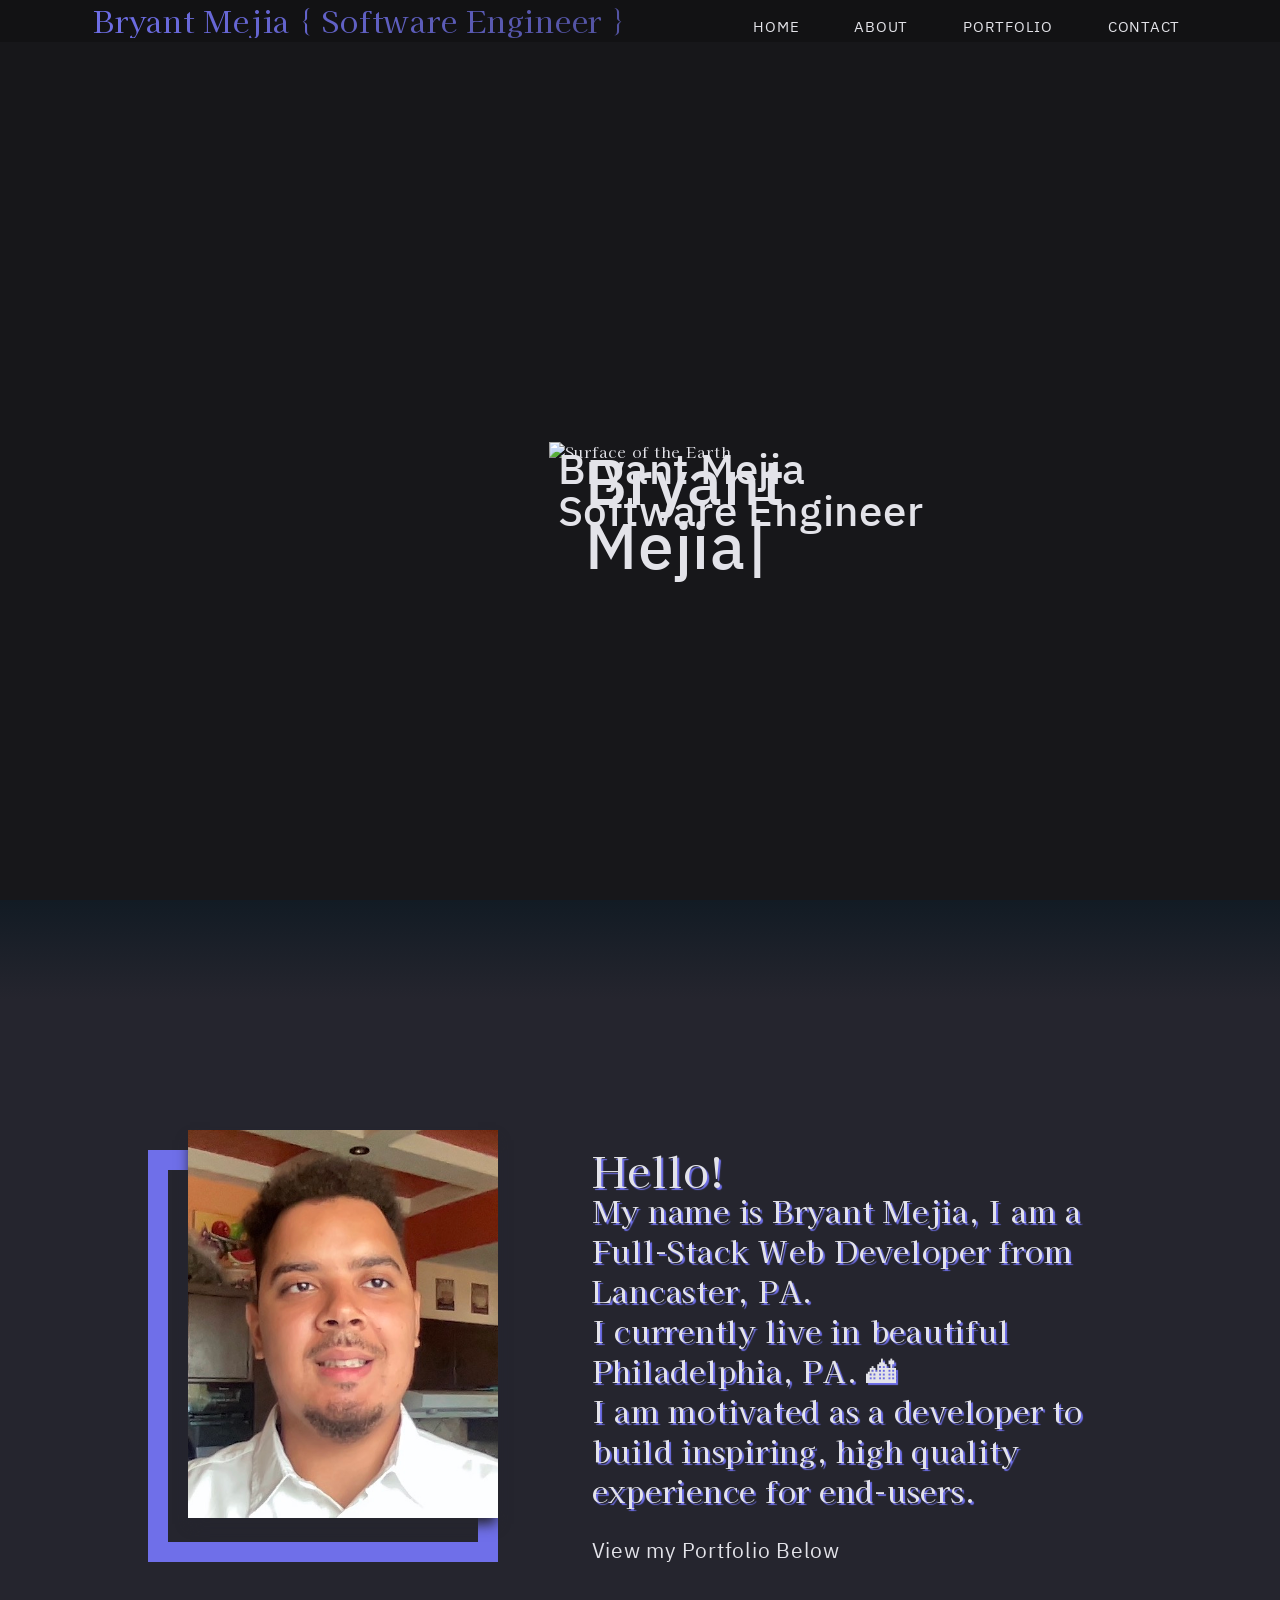
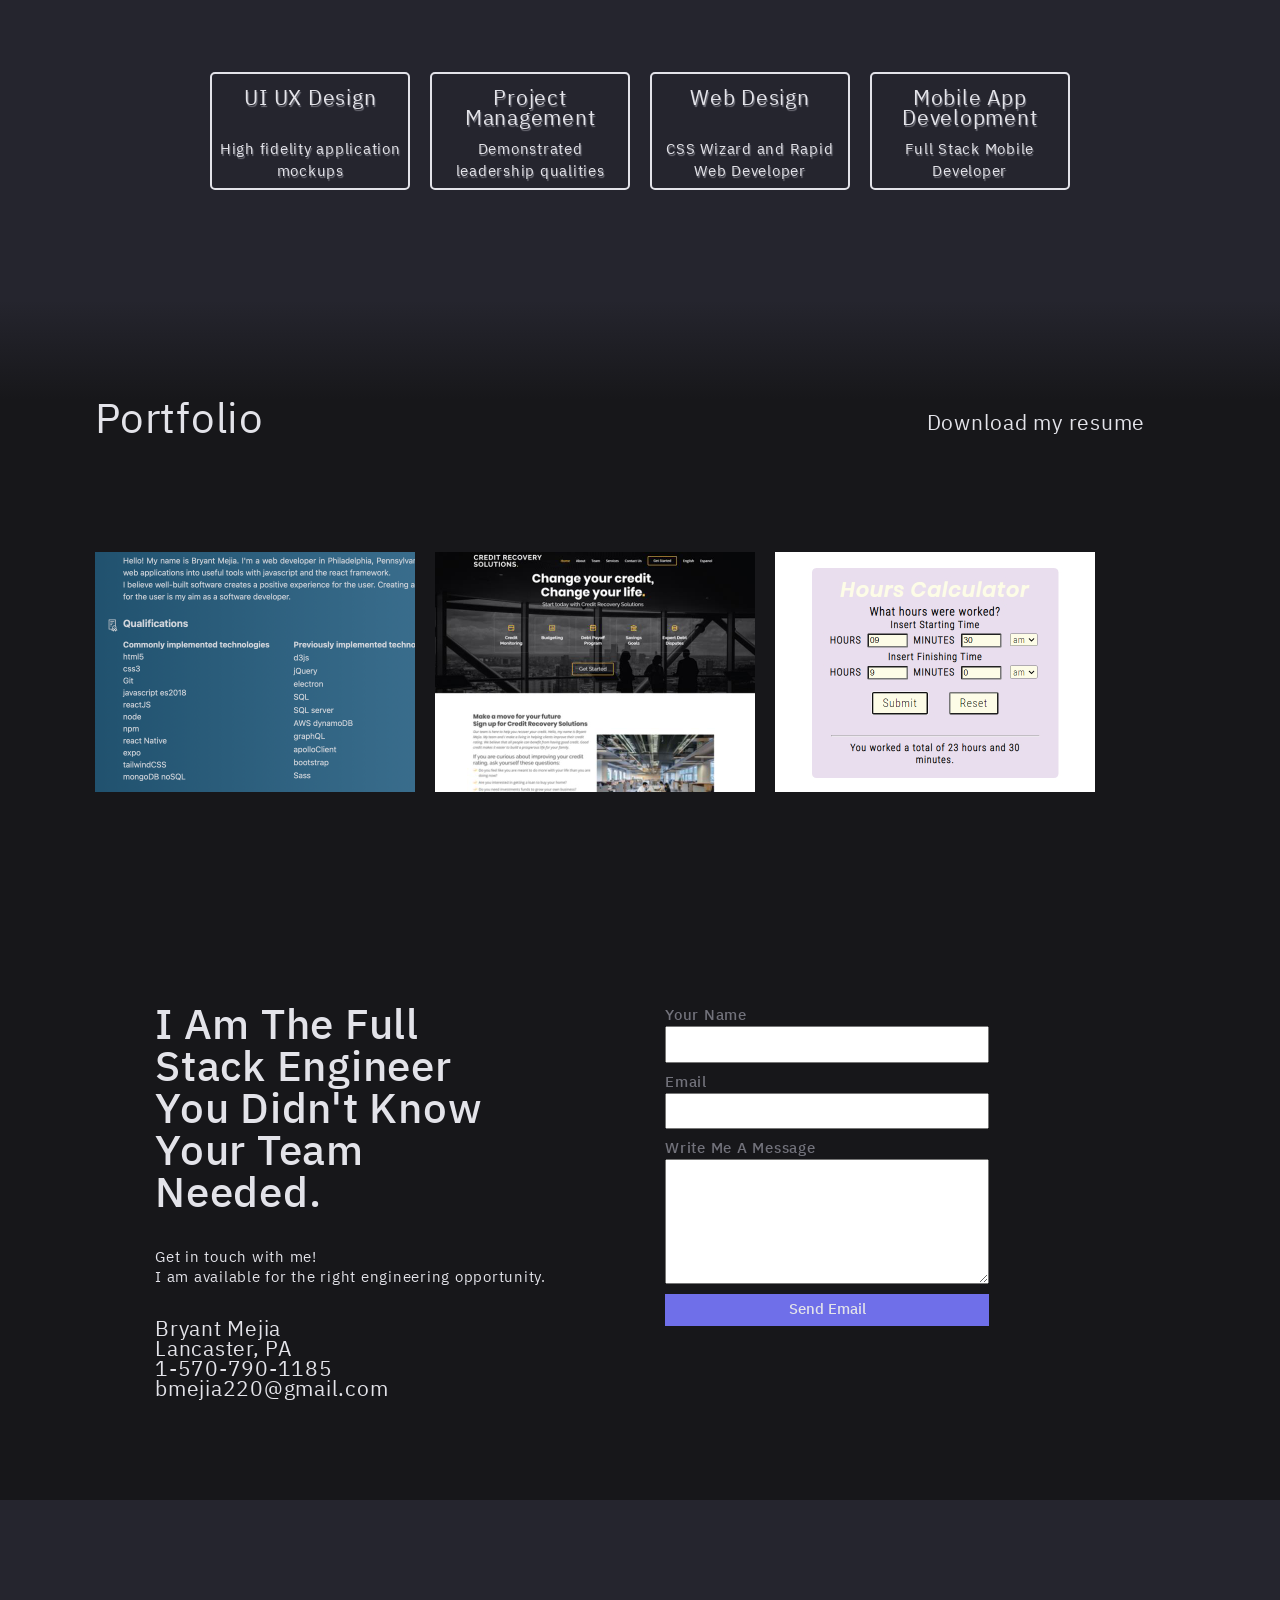
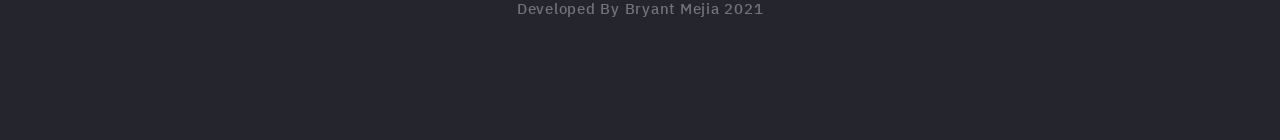
==== commit 859ddcd8: "3 fully functioning portfolio items" ====
--- a/index.html
+++ b/index.html
@@ -34,6 +34,24 @@
   <!-- Ionicons Script -->
   <script type="module" src="https://unpkg.com/ionicons@4.5.10-0/dist/ionicons/ionicons.esm.js"></script>
   <script nomodule="" src="https://unpkg.com/ionicons@4.5.10-0/dist/ionicons/ionicons.js"></script>
+
+  <!-- update the version number as needed -->
+  <script defer src="/__/firebase/9.1.2/firebase-app-compat.js"></script>
+  <!-- include only the Firebase features as you need -->
+  <script defer src="/__/firebase/9.1.2/firebase-auth-compat.js"></script>
+  <script defer src="/__/firebase/9.1.2/firebase-database-compat.js"></script>
+  <script defer src="/__/firebase/9.1.2/firebase-firestore-compat.js"></script>
+  <script defer src="/__/firebase/9.1.2/firebase-functions-compat.js"></script>
+  <script defer src="/__/firebase/9.1.2/firebase-messaging-compat.js"></script>
+  <script defer src="/__/firebase/9.1.2/firebase-storage-compat.js"></script>
+  <script defer src="/__/firebase/9.1.2/firebase-analytics-compat.js"></script>
+  <script defer src="/__/firebase/9.1.2/firebase-remote-config-compat.js"></script>
+  <script defer src="/__/firebase/9.1.2/firebase-performance-compat.js"></script>
+  <!-- 
+    initialize the SDK after all desired features are loaded, set useEmulator to false
+    to avoid connecting the SDK to running emulators.
+  -->
+  <script defer src="/__/firebase/init.js?useEmulator=true"></script>
 </head>
 <body>
   <!-- Navbar -->
@@ -60,17 +78,18 @@
   <!-- Hero Section-->
   <div id="hero" class="home">
 
-      <div class="hero-title">
-        <h2>
-          Bryant&nbsp;Mejia<br>
-          Software&nbsp;Engineer
-        </h2>
-      </div>
+      
 
       <div class="hero-img-container">
+        <div class="hero-title">
+          <h2>
+            Bryant&nbsp;Mejia<br>
+            Software&nbsp;Engineer
+          </h2>
+        </div>
         <div class="hero-content">
           <h1><span class="typed"></span></h1>
-          <p class="typed-items" data-typed-person="Bryant Mejia, Software Engineer, React, Node.js, MongoDb"></p>
+          <p class="typed-items" data-typed-person="Bryant Mejia, Software Engineer, ReactJS, React Native, Node.js, MongoDb, Express"></p>
           <ul class="list-unstyled list-social">
             <li><a target="_blank" href="https://www.linkedin.com/in/bryantmejia/"><ion-icon name="logo-linkedin"></ion-icon></a></li>
             <li><a target="_blank" href="https://github.com/lowkeystone"><ion-icon name="logo-github"></ion-icon></a></li>
@@ -98,8 +117,14 @@
 
         <div class="col-lg-6">
           <div class="about-description">
-            <div class="p-heading">I am a full-stack web Developer from Lancaster, PA. <br>
-              My passion is developing creative solutions for my clients.</div>
+            <div class="p-heading">
+              Hello! 
+              <h4>
+                My name is Bryant Mejia, I am a Full-Stack Web Developer from Lancaster, PA. <br/>
+                I currently live in beautiful Philadelphia, PA. 🏙 <br/>
+                I am motivated as a developer to build inspiring, high quality experience for end-users.
+              </h4>
+            </div>
             <a href="#portfolio" class="smoothScroll"><div class="seemyportfolio">View my Portfolio Below</div></a>
           </div>
         </div>
@@ -153,44 +178,44 @@
 
         <div class="portfolio-block">
           <img src="img/portfolio/portfolio-7.jpg" class="img-fluid" alt="">
-          <a href="https://bryant-s-htmlresume.web.app" target="_blank">
-            <div class="portfolio-detail">
-              <h4>HTML Resume</h4>
-              <p>My Resume Webpage | HTML TailwindCSS JQuery</p>
-              <div class="icons">
-                <ion-icon class="link" name="arrow-forward"></ion-icon>
-                <a href="google.com"><ion-icon class="code" name="logo-github"></ion-icon></a>
-              </div>
-            </div>
-          </a>
+          
+          <div class="portfolio-detail">
+            <a class="overlay" href="https://bryant-s-htmlresume.web.app" target="_blank"></a>
+            <h4>HTML Resume</h4>
+            <p>My Resume Webpage | HTML TailwindCSS JQuery</p>
+            <div class="icons">
+              <a href="https://bryant-s-htmlresume.web.app" target="_blank"><ion-icon class="link" name="arrow-forward"></ion-icon></a>
+              <a href="https://github.com/lowkeystone/htmlresume" target="_blank"><ion-icon class="code" name="logo-github"></ion-icon></a>
+            </div>
+          </div>
         </div>
 
         <div class="portfolio-block">
           <img src="img/portfolio/portfolio-3.jpg" class="img-fluid" alt="">
-          <a href="/" target="_blank">
+          
             <div class="portfolio-detail">
+              <a class="overlay" href="/project/creditRecovery/" target="_blank"></a>
               <h4>Credit Recovery Solutions</h4>
               <p>Business Website | HTML CSS Bootstrap jQuery</p>
               <div class="icons">
-                <ion-icon name="arrow-forward"></ion-icon>
-                <a><ion-icon name="logo-github"></ion-icon></a>
+                <a href="/project/creditRecovery/" target="_blank"><ion-icon class="link" name="arrow-forward"></ion-icon></a>
+                <a href="https://github.com/lowkeystone/creditrecovery" target="_blank"><ion-icon class="code" name="logo-github"></ion-icon></a>
               </div>
             </div>
-          </a>
         </div>
 
         <div class="portfolio-block">
           <img src="img/portfolio/portfolio-1.jpg" class="img-fluid" alt="">
-          <a href="/project/hoursCalculatorjs/" target="_blank">
+          
             <div class="portfolio-detail">
+              <a class="overlay" href="/project/hoursCalculatorjs/" target="_blank"></a>
               <h4>Hours Calculator</h4>
               <p>Web App for calculating hours worked based on time | HTML CSS javascript</p>
               <div class="icons">
-                <ion-icon name="arrow-forward"></ion-icon>
-                <a><ion-icon name="logo-github"></ion-icon></a>
+                <a href="/project/hoursCalculatorjs/" target="_blank"><ion-icon class="link" name="arrow-forward"></ion-icon></a>
+                <a href="https://github.com/lowkeystone/hoursCalculatorjs" target="_blank"><ion-icon class="code" name="logo-github"></ion-icon></a>
               </div>
             </div>
-          </a>
         </div>
       </div>
     </div>
@@ -263,6 +288,26 @@
       </div>
     </div>
   </div>
+  <!-- Firebase Script -->
+  <script type="module">
+    // Import the functions you need from the SDKs you need
+    import { initializeApp } from "https://www.gstatic.com/firebasejs/9.1.2/firebase-app.js";
+    // TODO: Add SDKs for Firebase products that you want to use
+    // https://firebase.google.com/docs/web/setup#available-libraries
+  
+    // Your web app's Firebase configuration
+    const firebaseConfig = {
+      apiKey: "AIzaSyAw_g9LKRii51iLgAgigIHeUqnmdTPk7jU",
+      authDomain: "bryantmejiasoftwareportfolio.firebaseapp.com",
+      projectId: "bryantmejiasoftwareportfolio",
+      storageBucket: "bryantmejiasoftwareportfolio.appspot.com",
+      messagingSenderId: "131281143061",
+      appId: "1:131281143061:web:22bf1f08dab576b6d4551c"
+    };
+  
+    // Initialize Firebase
+    const app = initializeApp(firebaseConfig);
+  </script>
   <!-- Asset JS Files -->
   <!-- Jquery -->
   <script src="https://ajax.googleapis.com/ajax/libs/jquery/3.6.0/jquery.min.js"></script>
--- a/stylesheets/theme.css
+++ b/stylesheets/theme.css
@@ -185,13 +185,15 @@
   position: absolute;
   z-index: 2;
   top: 0;
-  left: 10%;
+  left: 0;
   text-align: center;
   height: fit-content;
   width: fit-content;
-  margin-top: 100px;
+  margin-left: 5%;
+  margin-top: 5%;
 }
 .hero-img-container{
+  position: relative;
   min-height: auto;
   margin-bottom: -4px;
 }
@@ -233,7 +235,7 @@
   justify-content: center;
 }
 .services-block {
-  width: 25%;
+  width: 18%;
   margin: 10px;
   padding: 5px;
   text-align: center;
@@ -257,6 +259,7 @@
   font-family: 'IBM Plex Sans Thai', sans-serif;
   font-size: var(--md);
   text-transform: capitalize;
+  height: 50px;
 }
 .services-block p {
   margin: 0;
@@ -313,6 +316,10 @@
   text-align: left;
   font-size: var(--h2);
   text-shadow: 2px 2px 1px var(--blue);
+}
+
+#about .about-description h4 {
+  font-size: var(--h3);
 }
 
 #about .about-description .seemyportfolio {
@@ -399,7 +406,12 @@
   font-family: 'IBM Plex Sans Thai', sans-serif;
   padding: 15px;
 }
-
+.portfolio-block .portfolio-detail .overlay {
+  position: absolute;
+  height: 100%;
+  width: 100%;
+  top: 0; bottom: 0; right: 0; left: 0;
+}
 .portfolio-block:hover {
   transform: scale(1.10);
 }
@@ -424,11 +436,11 @@
   font-size: var(--icon);
 }
 
-.portfolio-block:hover .icons .link{
+.portfolio-detail:hover .link{
   color: var(--blue);
 }
 
-.portfolio-block:hover .icons .code:hover{
+.portfolio-block:hover .code:hover{
   color: var(--blue);
 }
 
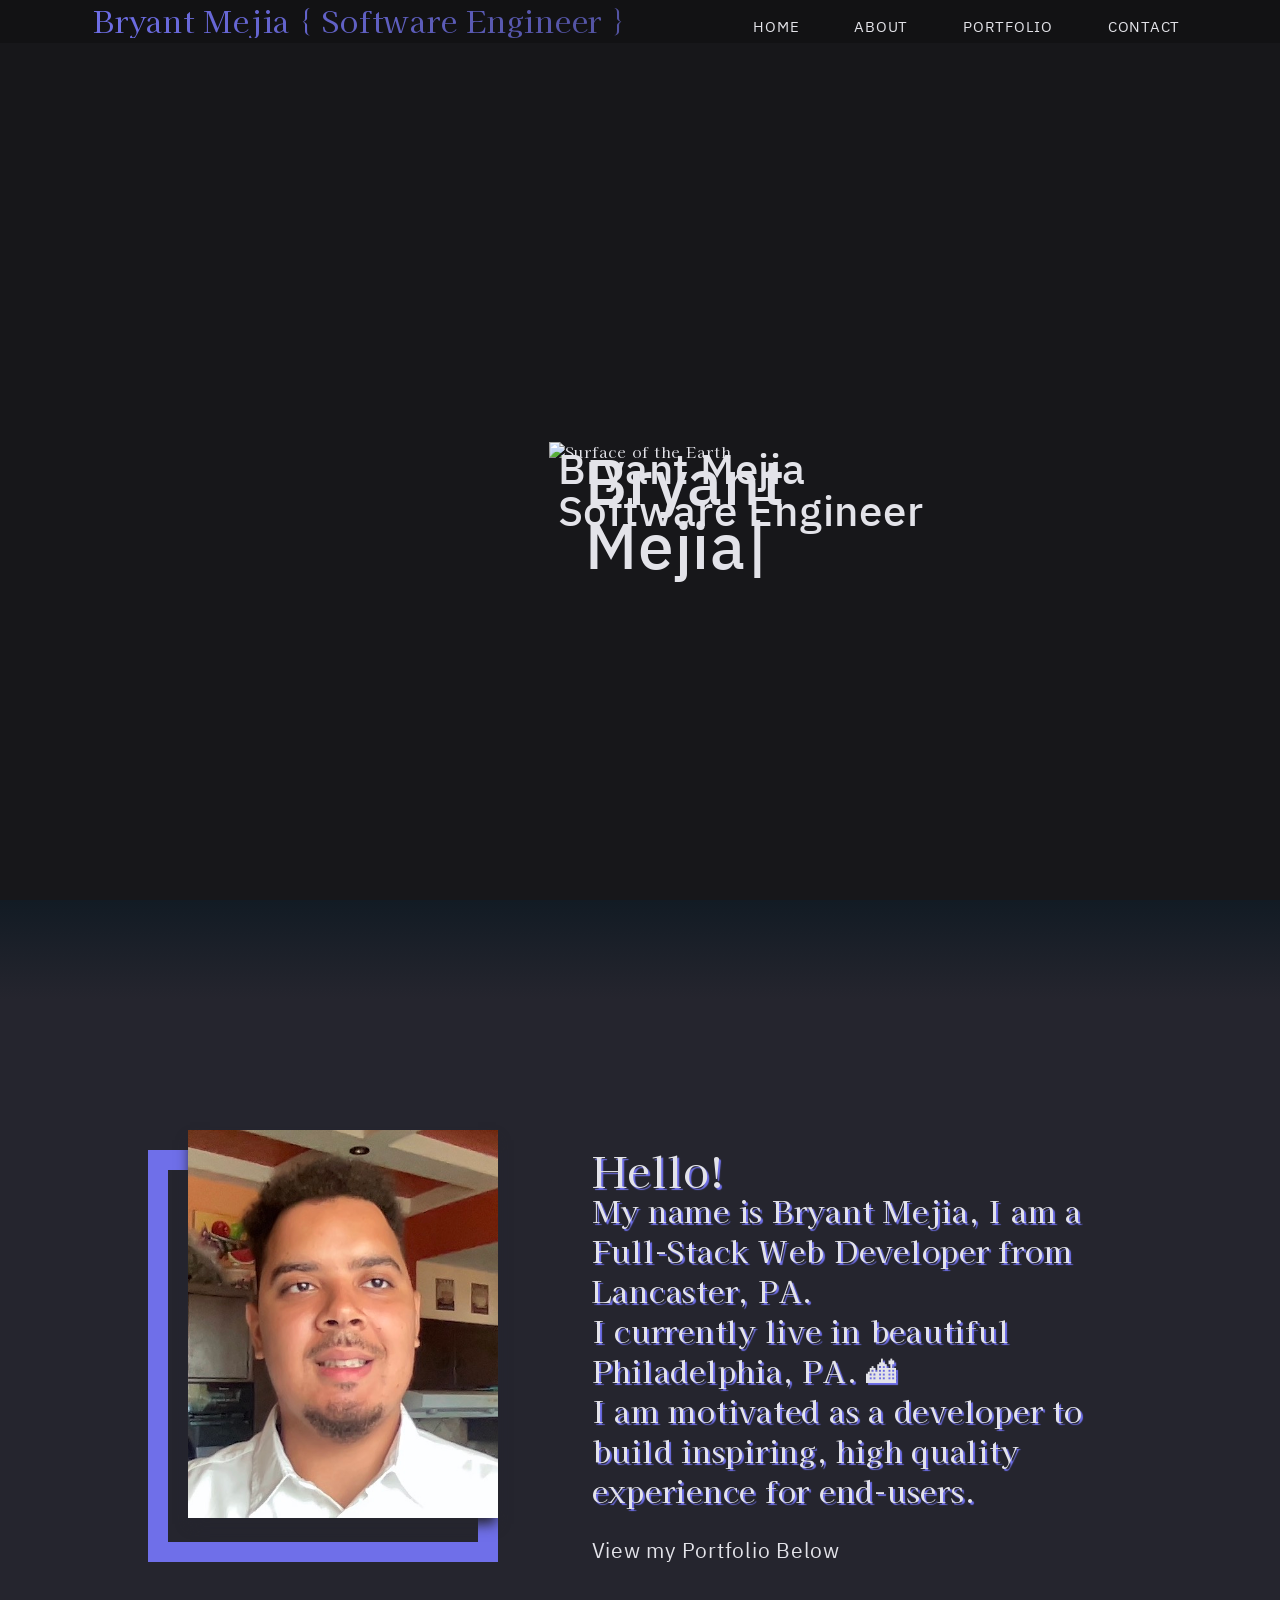
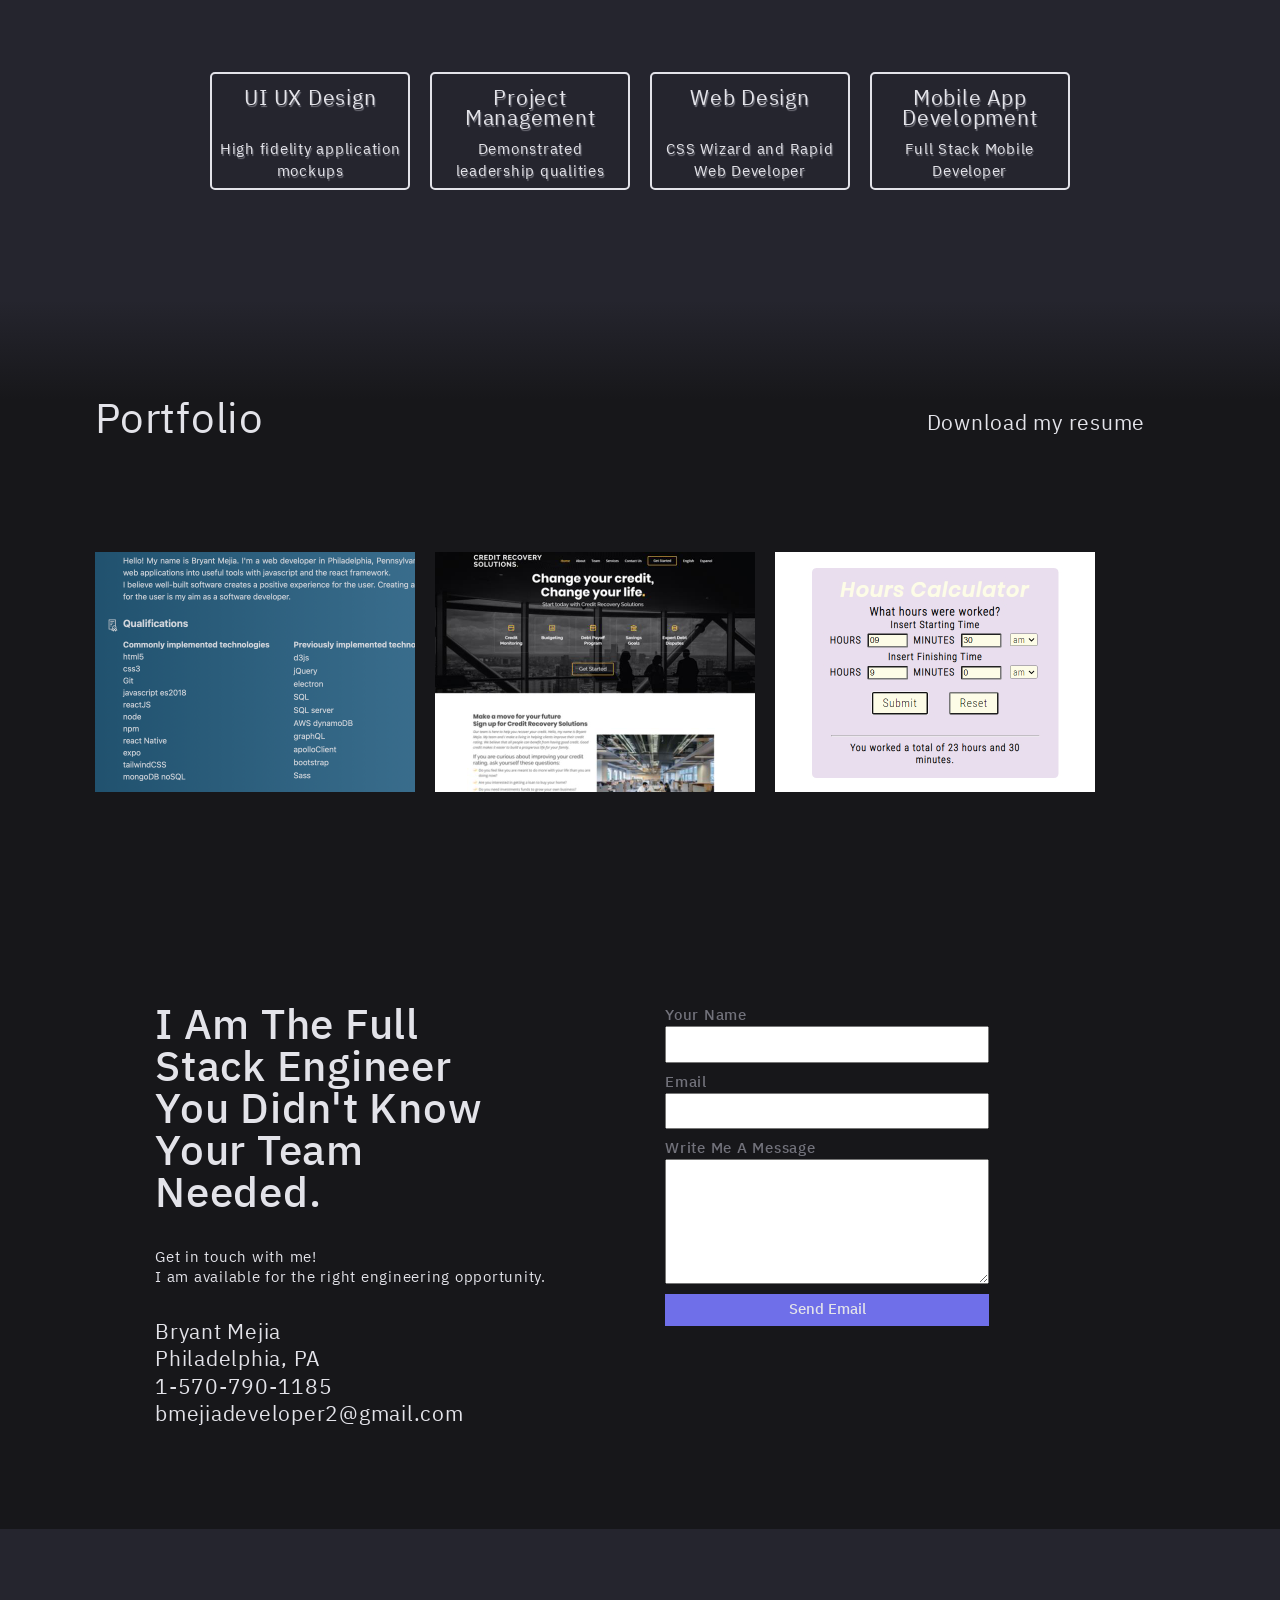
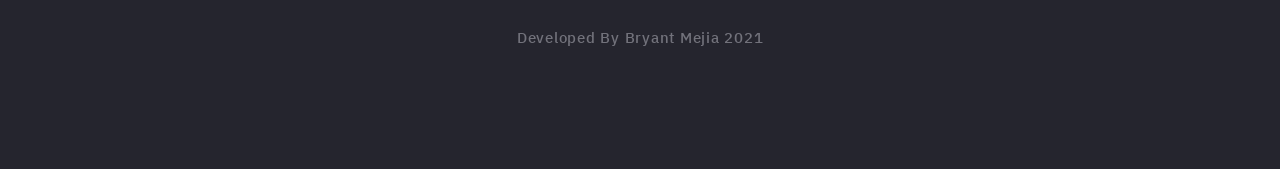
==== commit 1a6a32ed: "update contact email" ====
--- a/index.html
+++ b/index.html
@@ -212,8 +212,8 @@
               <h4>Hours Calculator</h4>
               <p>Web App for calculating hours worked based on time | HTML CSS javascript</p>
               <div class="icons">
-                <a href="/project/hoursCalculatorjs/" target="_blank"><ion-icon class="link" name="arrow-forward"></ion-icon></a>
-                <a href="https://github.com/lowkeystone/hoursCalculatorjs" target="_blank"><ion-icon class="code" name="logo-github"></ion-icon></a>
+                <a class="link" href="/project/hoursCalculatorjs/" target="_blank"><ion-icon name="arrow-forward"></ion-icon></a>
+                <a class="code" href="https://github.com/lowkeystone/hoursCalculatorjs" target="_blank"><ion-icon name="logo-github"></ion-icon></a>
               </div>
             </div>
         </div>
@@ -233,9 +233,9 @@
               <p class="available">I am available for the right engineering opportunity.</p>
               <ul class="contact-details">
                 <li><span>Bryant Mejia</span></li>
-                <li><span>Lancaster, PA</span></li>
+                <li><span>Philadelphia, PA</span></li>
                 <li><span>1-570-790-1185</span></li>
-                <li><span>bmejia220@gmail.com</span></li>
+                <li><span><a href="mailto:bmejiadeveloper2@gmail.com" target="_blank">bmejiadeveloper2@gmail.com</a></li>
               </ul>
             </div>
           </div>
--- a/stylesheets/theme.css
+++ b/stylesheets/theme.css
@@ -440,7 +440,7 @@
   color: var(--blue);
 }
 
-.portfolio-block:hover .code:hover{
+.portfolio-block:hover .portfolio-detail:hover .icons .code:hover{
   color: var(--blue);
 }
 
@@ -485,6 +485,7 @@
   padding: 0;
   font-family: 'IBM Plex Sans Thai', sans-serif;
   font-size: var(--md);
+  line-height: 1.3em;
   width: 50%;
 }
 
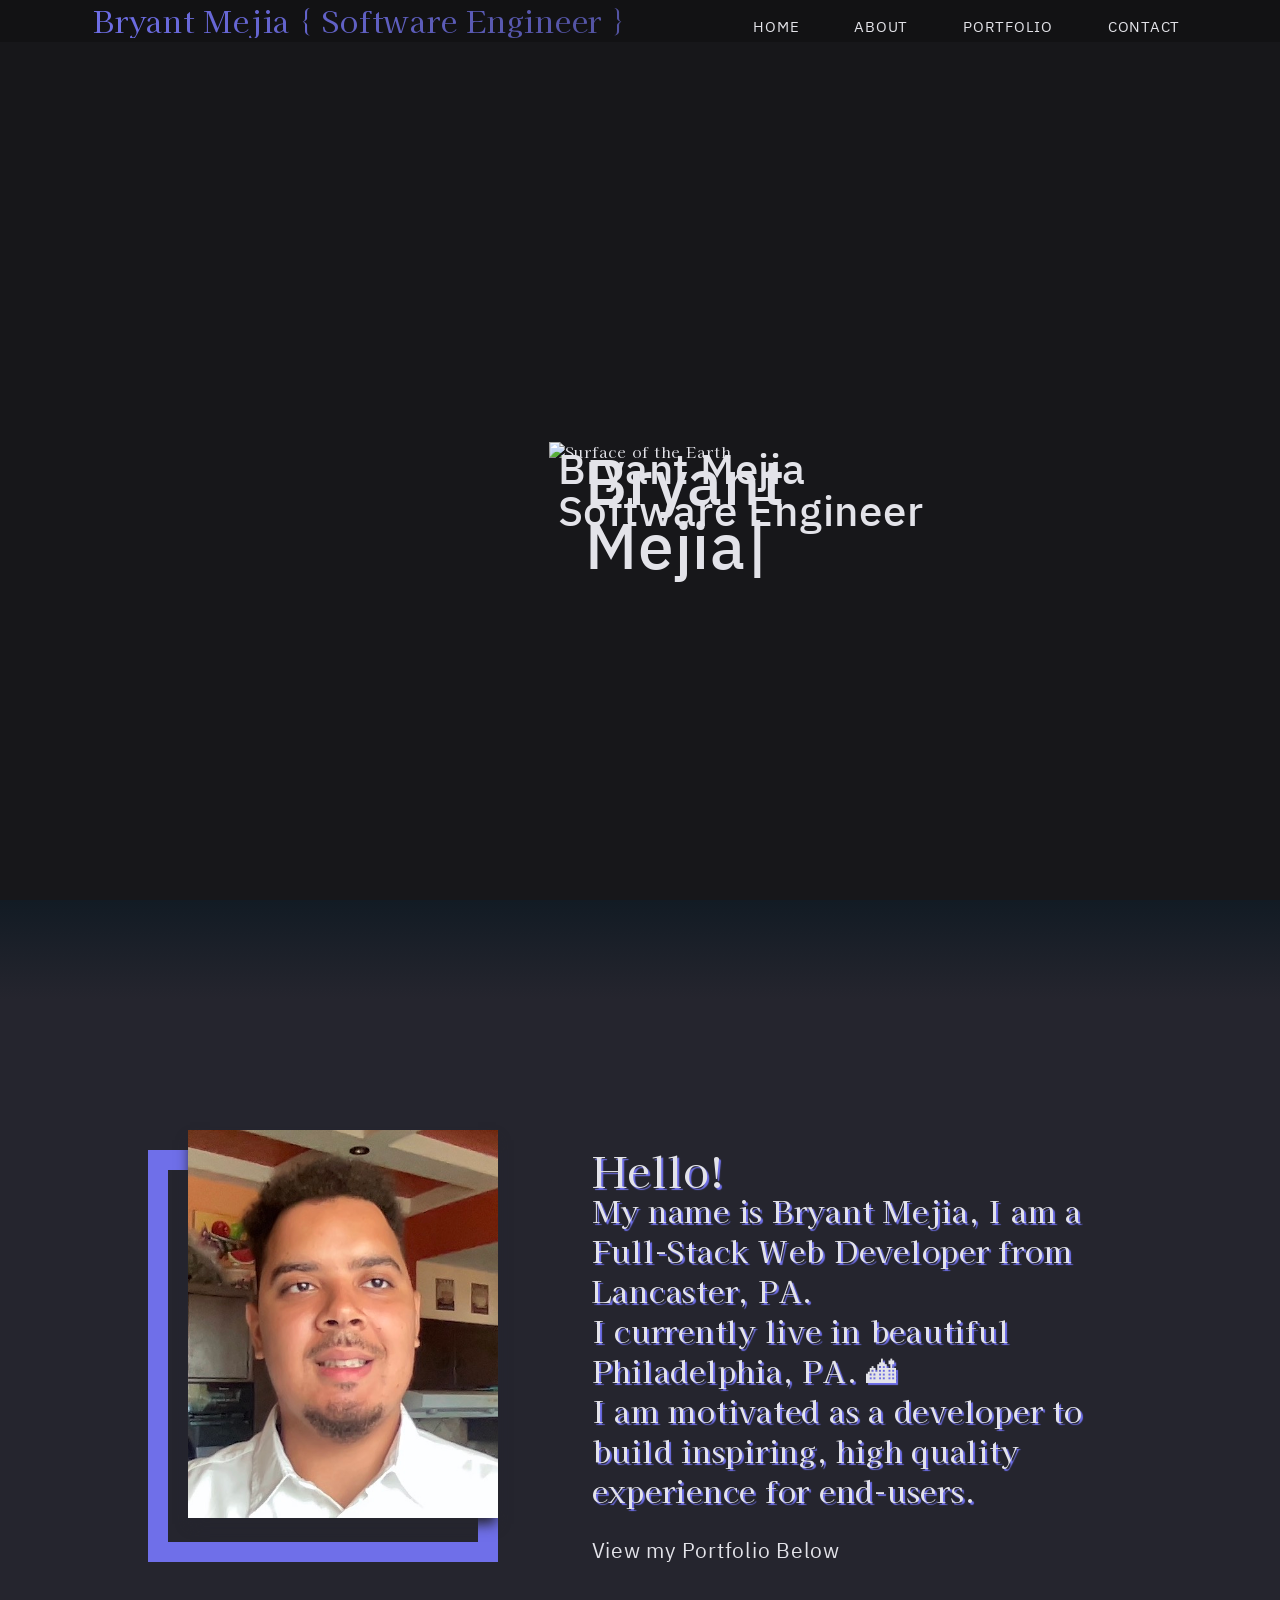
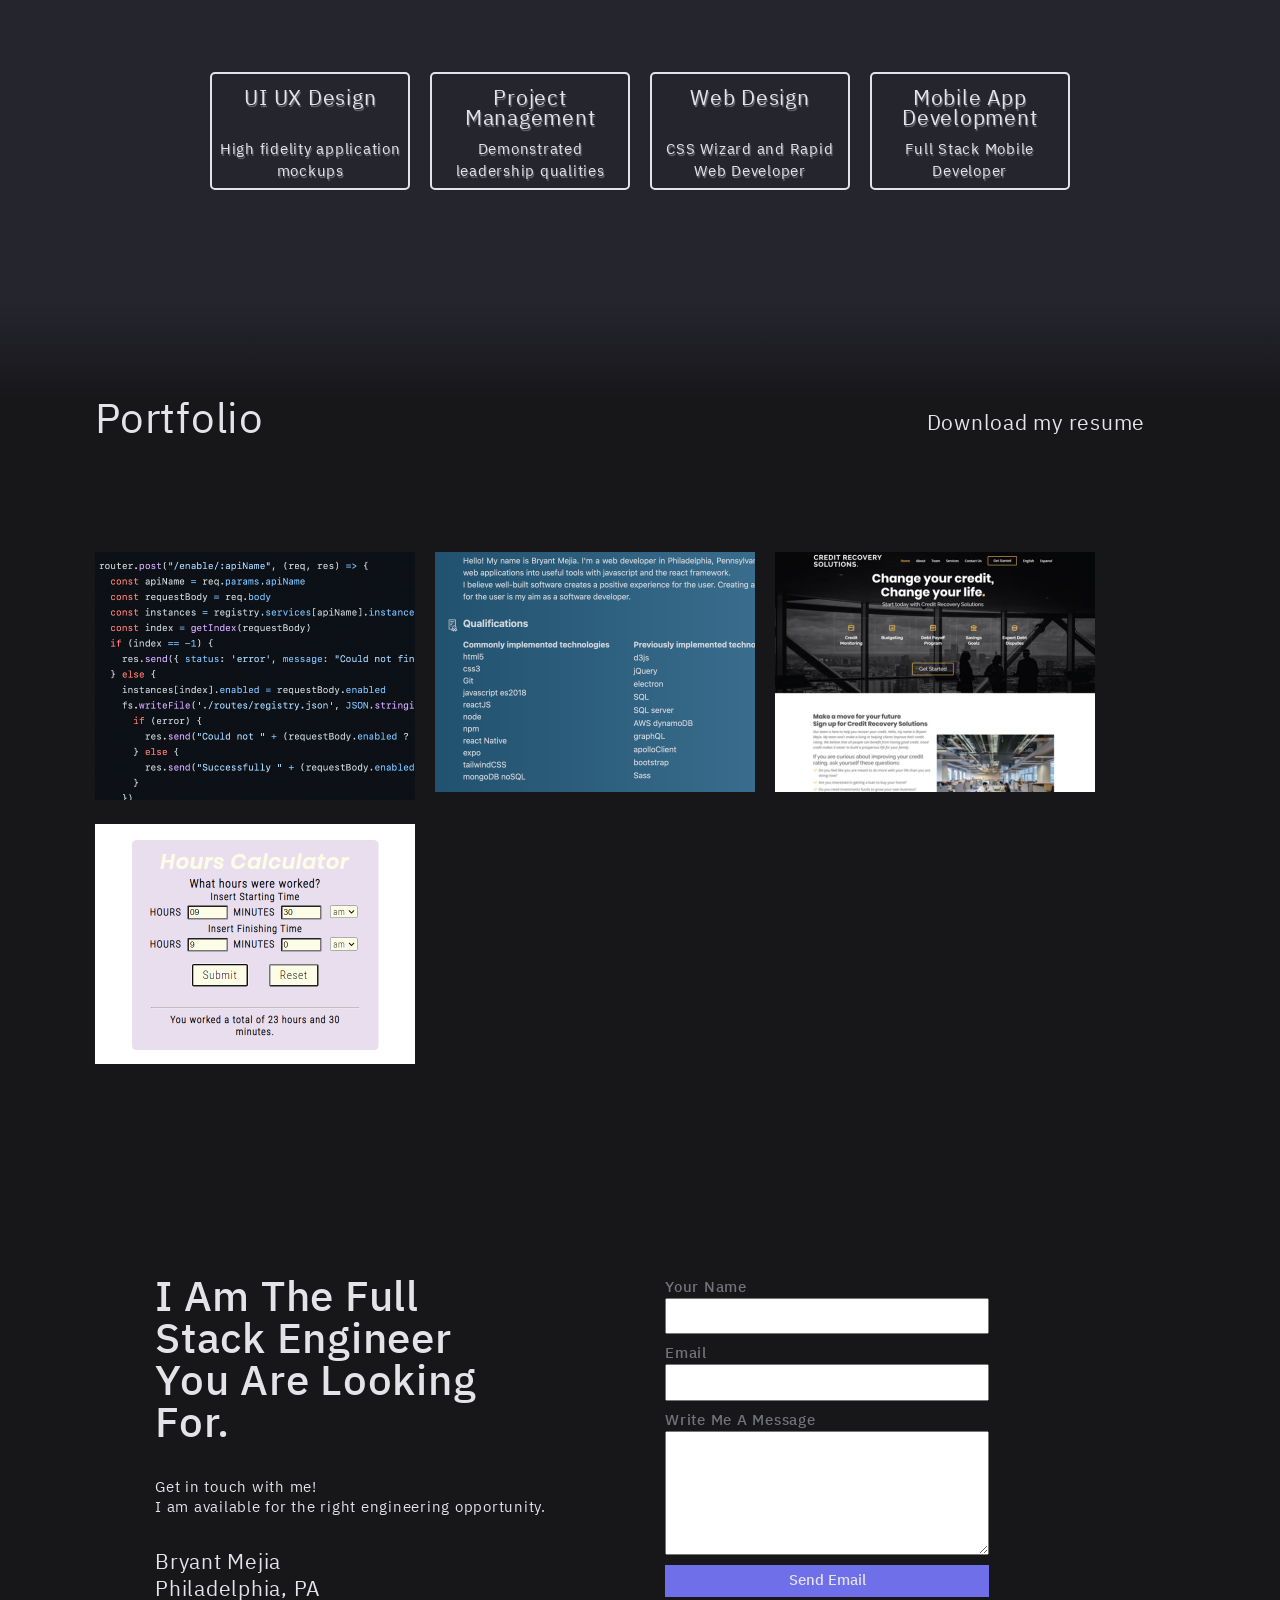
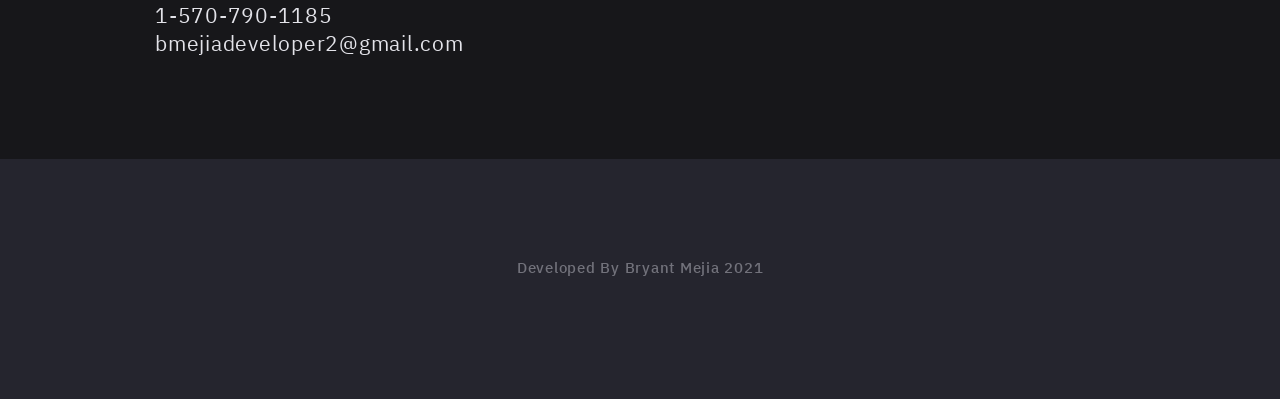
==== commit 68367ae7: "Add portfolio project: API Gateway" ====
--- a/index.html
+++ b/index.html
@@ -175,6 +175,18 @@
       </div>
 
       <div class="portfolio-grid">
+        <div class="portfolio-block">
+          <img src="img/portfolio/portfolio-8.jpg" class="img-fluid" alt="">
+          
+          <div class="portfolio-detail">
+            <a class="overlay" href="/project/hoursCalculatorjs/" target="_blank"></a>
+            <h4>Nodejs APIGateway</h4>
+            <p>Express Nodejs Api Gateway featuring http forwarding, load balancing, server registration, and Auth | Node.js Express Axios </p>
+            <div class="icons">
+              <a class="link" href="https://github.com/lowkeystone/hoursCalculatorjs" target="_blank"><ion-icon name="logo-github"></ion-icon></a>
+            </div>
+          </div>
+        </div>
 
         <div class="portfolio-block">
           <img src="img/portfolio/portfolio-7.jpg" class="img-fluid" alt="">
@@ -228,7 +240,7 @@
           <div class="col-lg-6">
 
             <div class="contact-contact">
-              <h2>I am the full stack engineer you didn't know your team needed.</h2>
+              <h2>I am the full stack engineer you are looking for.</h2>
               <h3>Get in touch with me!</h3>
               <p class="available">I am available for the right engineering opportunity.</p>
               <ul class="contact-details">
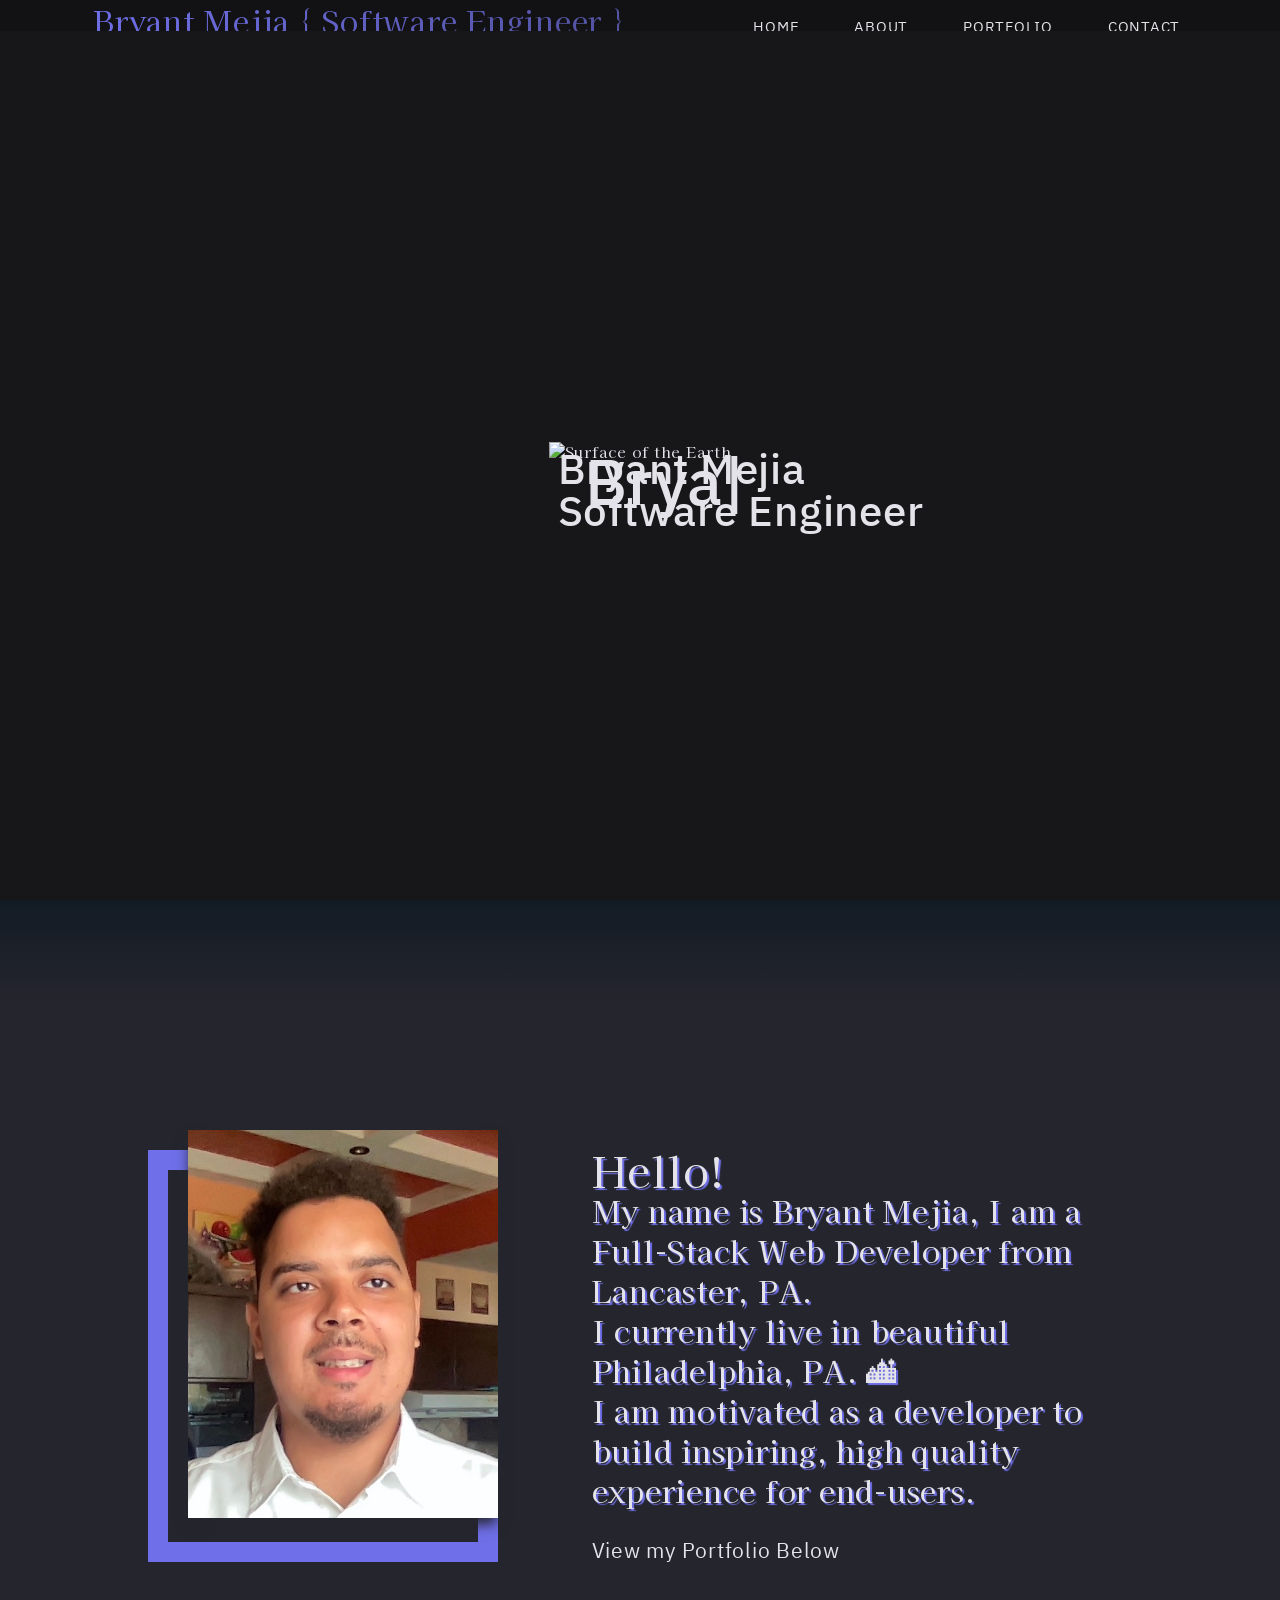
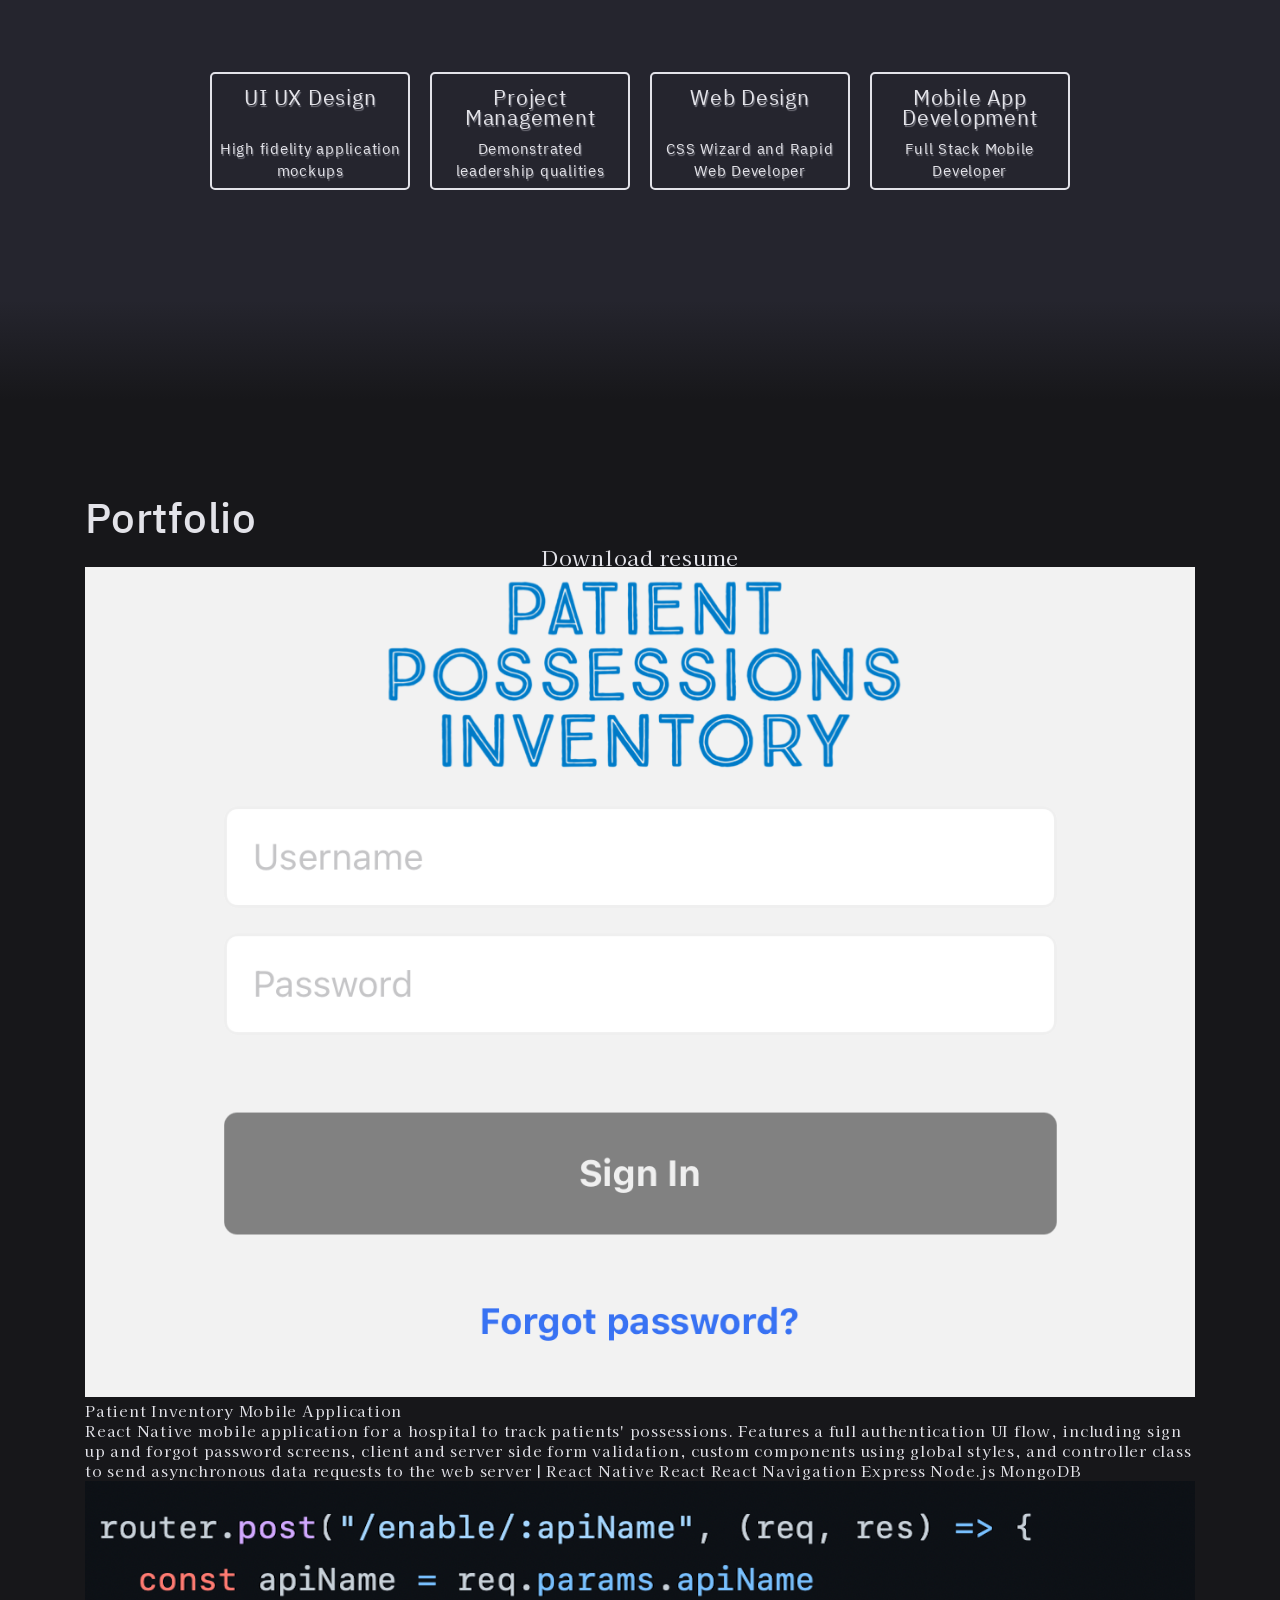
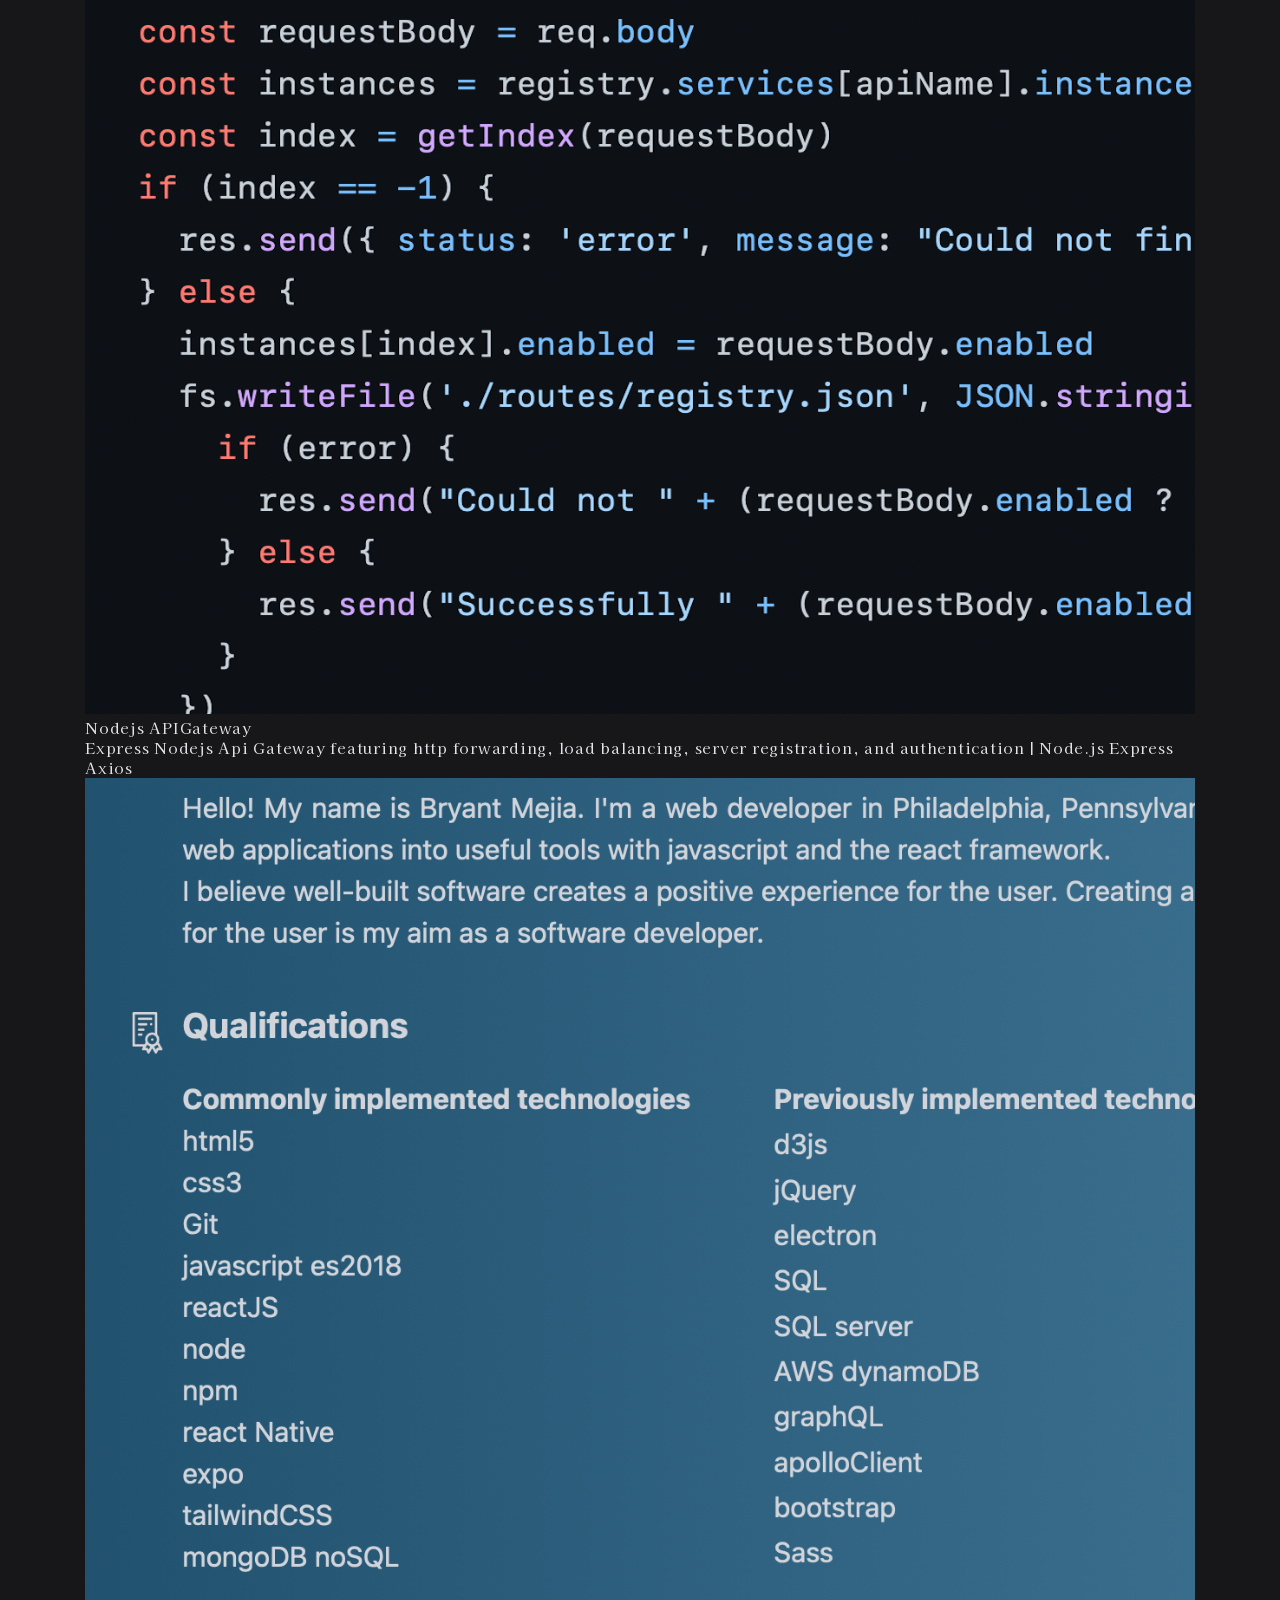
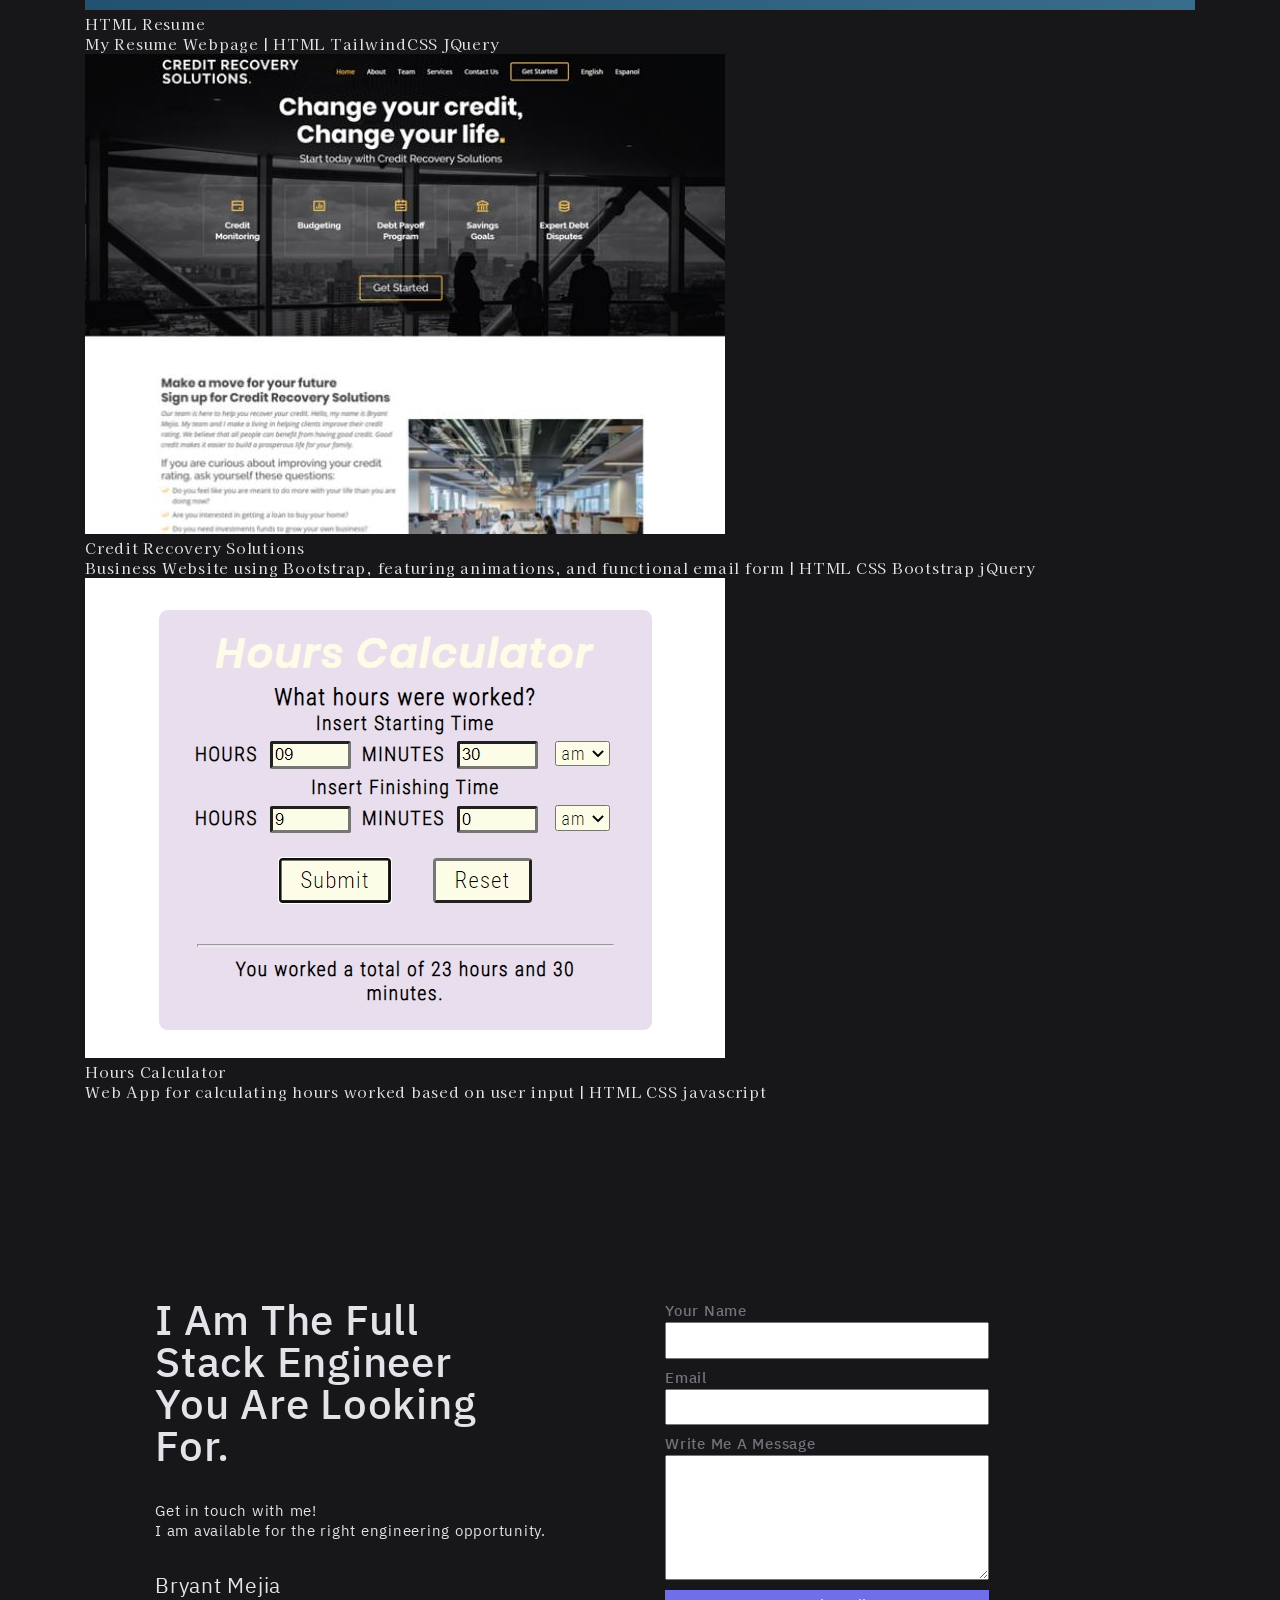
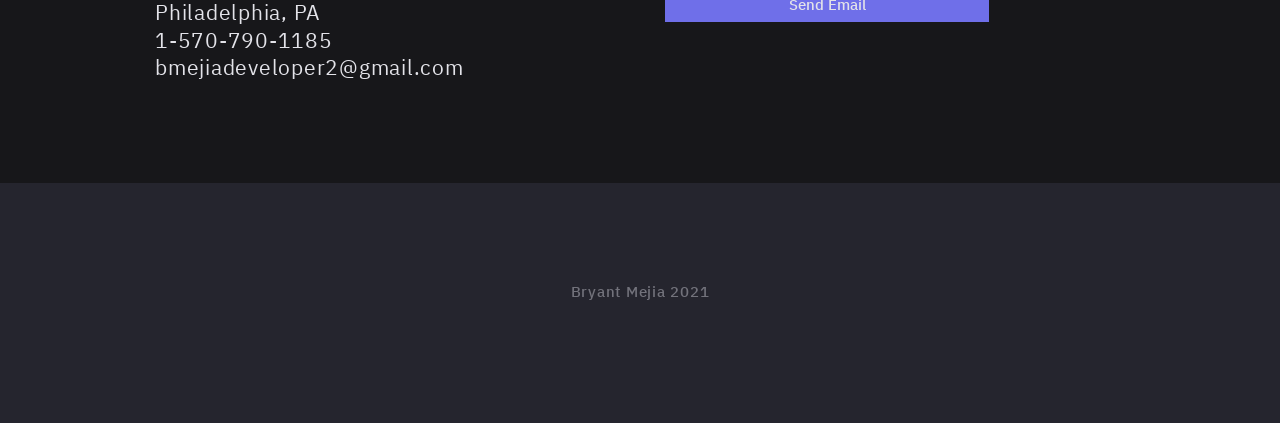
==== commit 511cf0e4: "new project: React Native Patient Inventory w/ Authentication" ====
--- a/index.html
+++ b/index.html
@@ -160,39 +160,53 @@
     </div>
   </div>
   <!-- Portfolio Section -->
-  <div id="portfolio" class="paddsection">
+  <div id="portfolio">
     <div class="gradient-section"></div>
-    <div class="container">
-
-      <div class="section-title text-center">
+    <div class="container portfolio-container paddsection">
+
+      <div class="title text-center">
         <h2>Portfolio</h2>
         <div class="download-resume">
           <a href="/download/BryantMejia_software_engineer_resume.docx" download>
             <ion-icon name="document"></ion-icon>
-            <h3>Download my resume</h3>
+            <h3>Download resume</h3>
           </a>
         </div>
       </div>
 
-      <div class="portfolio-grid">
-        <div class="portfolio-block">
+      <div class="grid">
+        <div class="item">
+          <img src="img/portfolio/portfolio-9.jpg" class="img-fluid" alt="">
+          <div class="detail">
+            <h4>Patient Inventory Mobile Application</h4>
+            <p>React Native mobile application 
+              for a hospital to track patients' possessions. Features a full 
+              authentication UI flow, including sign up and forgot password screens,
+               client and server side form validation,
+              custom components using global styles, and controller class to
+              send asynchronous data requests to the web server |
+            React Native React React Navigation Express Node.js MongoDB</p>
+            <div class="icons">
+              <a class="link" href="https://github.com/DigitalCreationsCo/authentication-react-native-patient-inventory" target="_blank"><ion-icon name="logo-github"></ion-icon></a>
+            </div>
+          </div>
+        </div>
+
+        <div class="item">
           <img src="img/portfolio/portfolio-8.jpg" class="img-fluid" alt="">
-          
-          <div class="portfolio-detail">
-            <a class="overlay" href="/project/hoursCalculatorjs/" target="_blank"></a>
+          <div class="detail">
             <h4>Nodejs APIGateway</h4>
-            <p>Express Nodejs Api Gateway featuring http forwarding, load balancing, server registration, and Auth | Node.js Express Axios </p>
+            <p>Express Nodejs Api Gateway featuring http forwarding, load balancing, 
+              server registration, and authentication | Node.js Express Axios </p>
             <div class="icons">
-              <a class="link" href="https://github.com/lowkeystone/hoursCalculatorjs" target="_blank"><ion-icon name="logo-github"></ion-icon></a>
-            </div>
-          </div>
-        </div>
-
-        <div class="portfolio-block">
+              <a class="link" href="https://github.com/DigitalCreationsCo/nodeJsApiGateway" target="_blank"><ion-icon name="logo-github"></ion-icon></a>
+            </div>
+          </div>
+        </div>
+
+        <div class="item">
           <img src="img/portfolio/portfolio-7.jpg" class="img-fluid" alt="">
-          
-          <div class="portfolio-detail">
-            <a class="overlay" href="https://bryant-s-htmlresume.web.app" target="_blank"></a>
+          <div class="detail">
             <h4>HTML Resume</h4>
             <p>My Resume Webpage | HTML TailwindCSS JQuery</p>
             <div class="icons">
@@ -202,13 +216,11 @@
           </div>
         </div>
 
-        <div class="portfolio-block">
+        <div class="item">
           <img src="img/portfolio/portfolio-3.jpg" class="img-fluid" alt="">
-          
-            <div class="portfolio-detail">
-              <a class="overlay" href="/project/creditRecovery/" target="_blank"></a>
+            <div class="detail">
               <h4>Credit Recovery Solutions</h4>
-              <p>Business Website | HTML CSS Bootstrap jQuery</p>
+              <p>Business Website using Bootstrap, featuring animations, and functional email form | HTML CSS Bootstrap jQuery</p>
               <div class="icons">
                 <a href="/project/creditRecovery/" target="_blank"><ion-icon class="link" name="arrow-forward"></ion-icon></a>
                 <a href="https://github.com/lowkeystone/creditrecovery" target="_blank"><ion-icon class="code" name="logo-github"></ion-icon></a>
@@ -216,13 +228,11 @@
             </div>
         </div>
 
-        <div class="portfolio-block">
+        <div class="item">
           <img src="img/portfolio/portfolio-1.jpg" class="img-fluid" alt="">
-          
-            <div class="portfolio-detail">
-              <a class="overlay" href="/project/hoursCalculatorjs/" target="_blank"></a>
+            <div class="detail">
               <h4>Hours Calculator</h4>
-              <p>Web App for calculating hours worked based on time | HTML CSS javascript</p>
+              <p>Web App for calculating hours worked based on user input | HTML CSS javascript</p>
               <div class="icons">
                 <a class="link" href="/project/hoursCalculatorjs/" target="_blank"><ion-icon name="arrow-forward"></ion-icon></a>
                 <a class="code" href="https://github.com/lowkeystone/hoursCalculatorjs" target="_blank"><ion-icon name="logo-github"></ion-icon></a>
@@ -282,7 +292,7 @@
   <div id="footer" class="text-center paddsection">
 
     <div class="social-media">
-      <p>Developed By Bryant Mejia 2021</p>
+      <p>Bryant Mejia 2021</p>
       <ul class="list-unstyled list-social">
         <li><a target="_blank" href="https://www.linkedin.com/in/bryantmejia/"><ion-icon name="logo-linkedin"></ion-icon></a></li>
         <li><a target="_blank" href="https://github.com/lowkeystone"><ion-icon name="logo-github"></ion-icon></a></li>
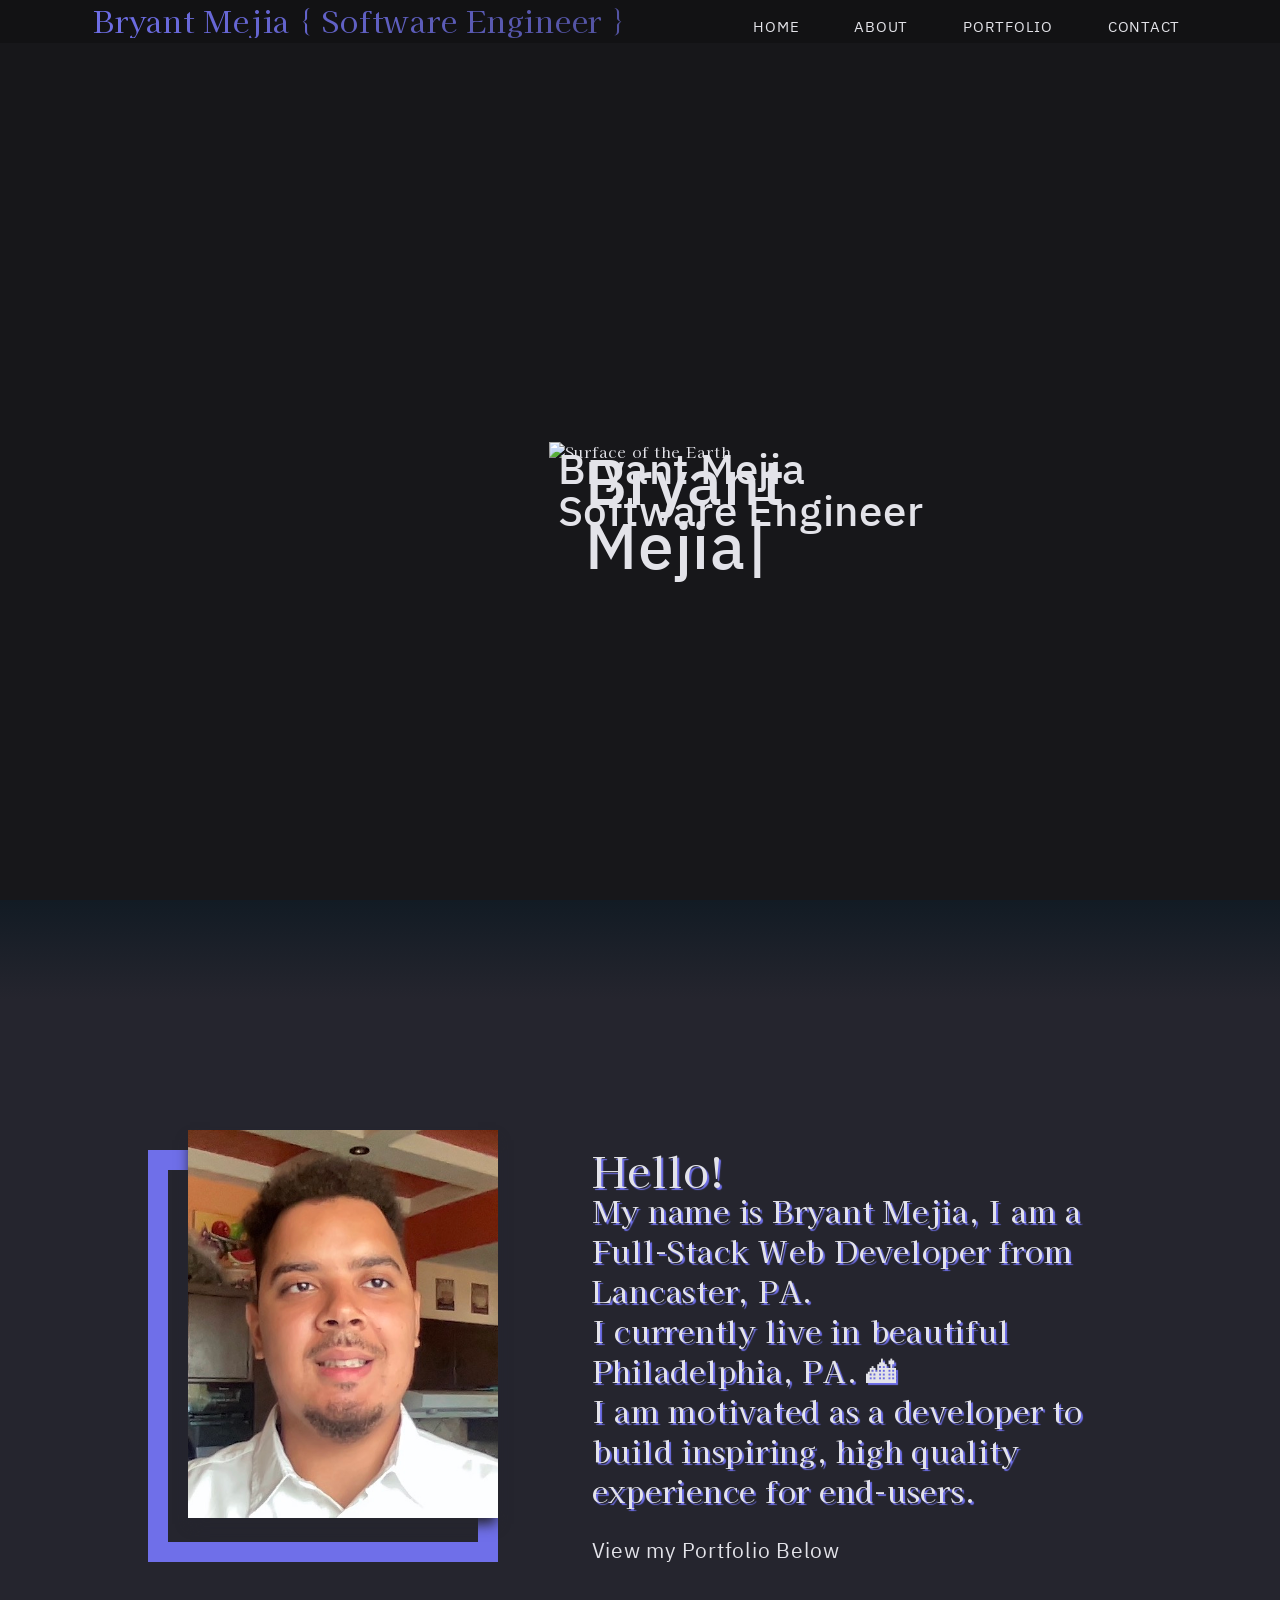
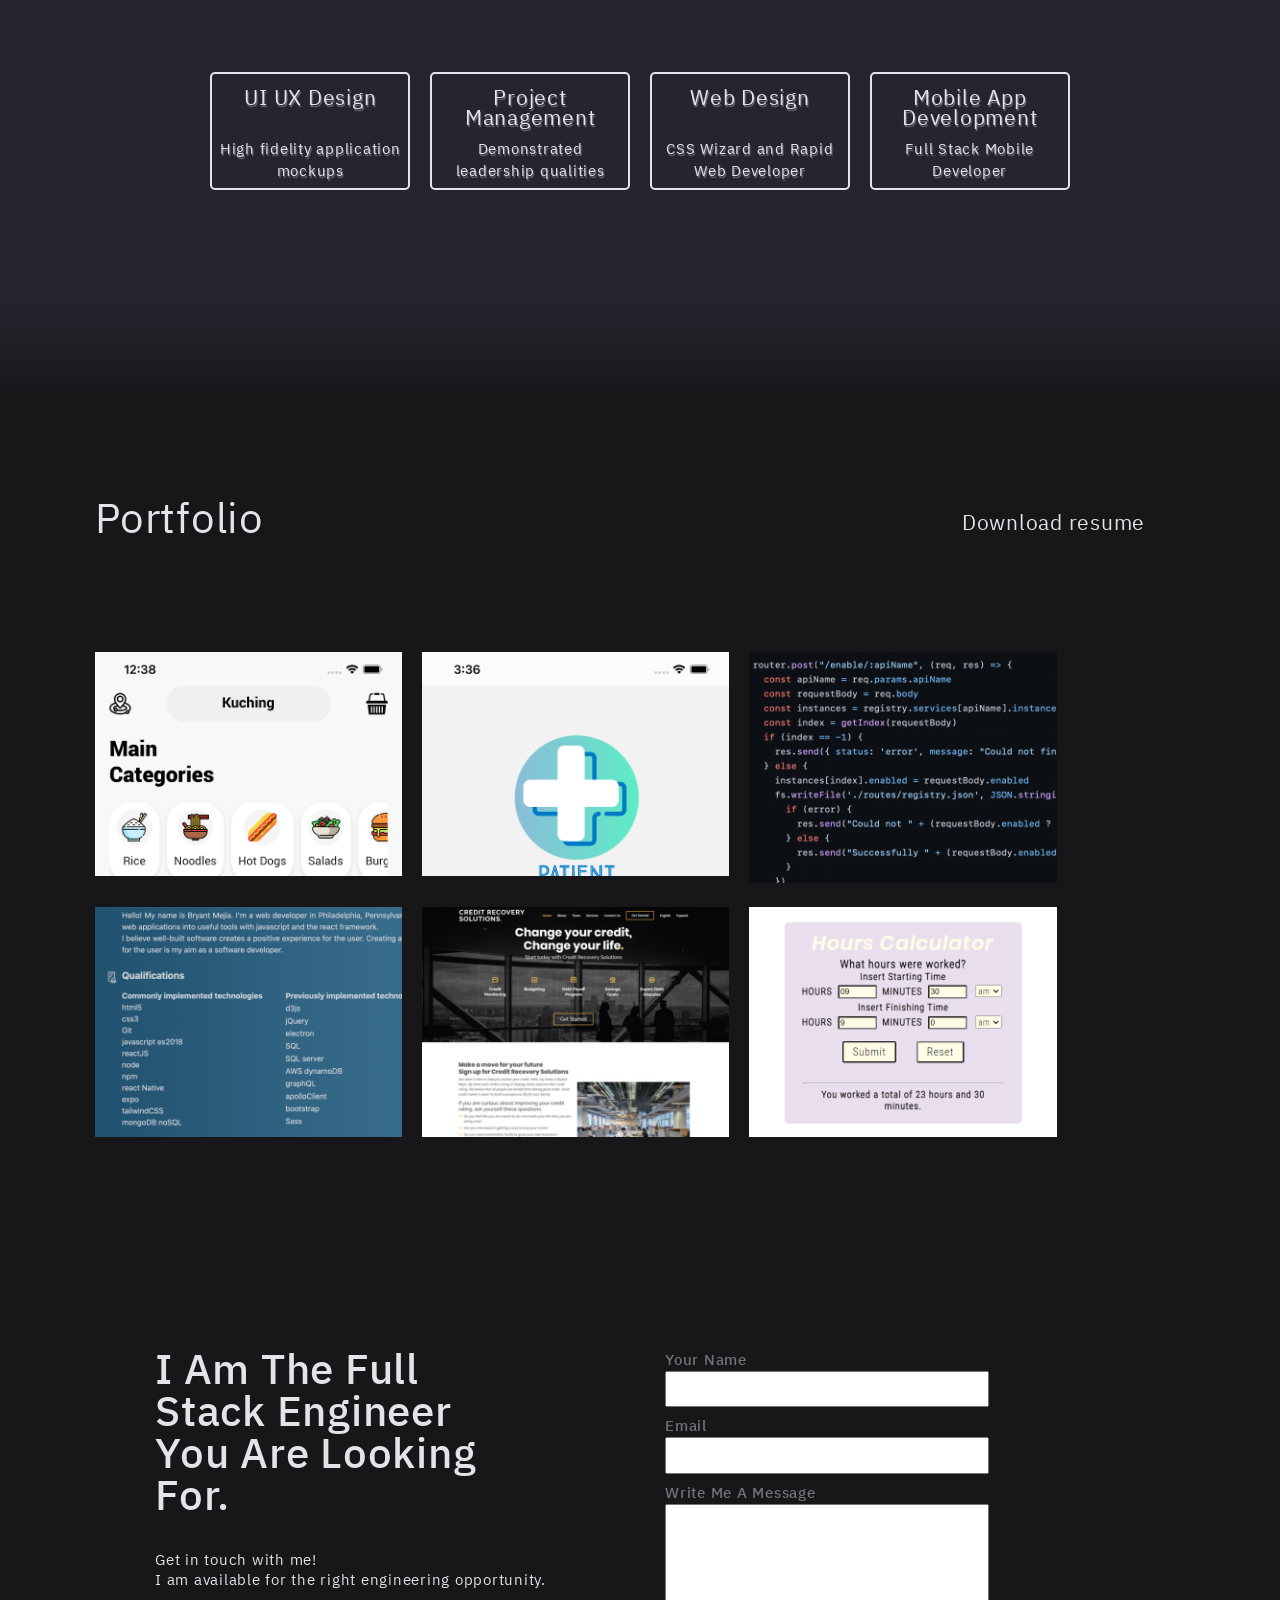
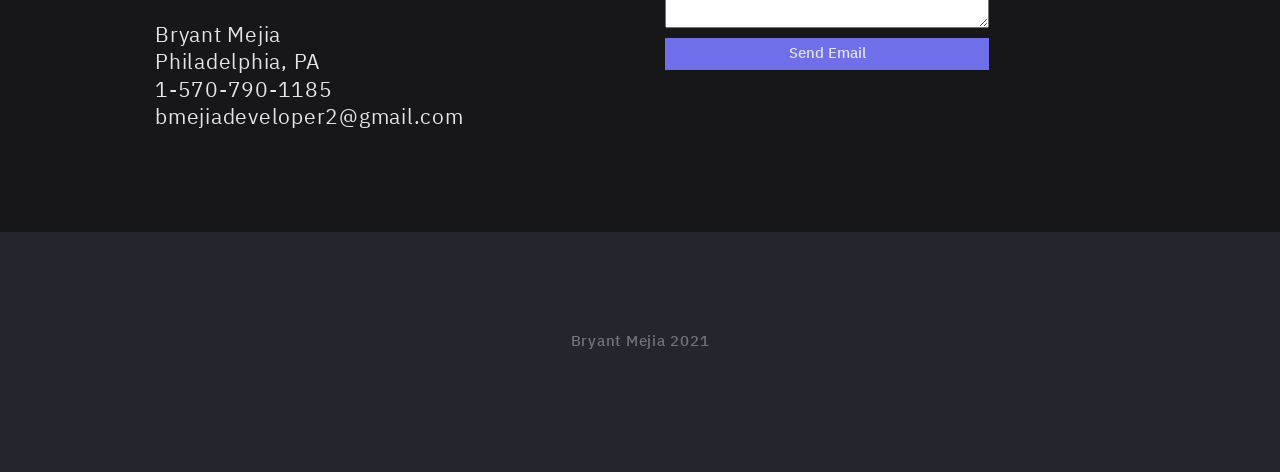
==== commit d49e20a4: "Added project: Food Delivery App React Native Frontend" ====
--- a/index.html
+++ b/index.html
@@ -176,7 +176,24 @@
 
       <div class="grid">
         <div class="item">
-          <img src="img/portfolio/portfolio-9.jpg" class="img-fluid" alt="">
+          <div class="image">
+            <img src="img/portfolio/portfolio-10.jpg" class="img-fluid" alt="">
+          </div>
+          <div class="detail">
+            <h4>Food Delivery Application</h4>
+            <p>React Native frontend mobile application 
+              for food delivery from restaurant to customer |
+            React-Native React-Navigation </p>
+            <div class="icons">
+              <a class="link" href="https://github.com/DigitalCreationsCo/food-delivery-app-react-native" target="_blank"><ion-icon name="logo-github"></ion-icon></a>
+            </div>
+          </div>
+        </div>
+
+        <div class="item">
+          <div class="image">
+            <img src="img/portfolio/portfolio-9.jpg" class="img-fluid" alt="">
+          </div>
           <div class="detail">
             <h4>Patient Inventory Mobile Application</h4>
             <p>React Native mobile application 
@@ -185,7 +202,7 @@
                client and server side form validation,
               custom components using global styles, and controller class to
               send asynchronous data requests to the web server |
-            React Native React React Navigation Express Node.js MongoDB</p>
+            React React-Native React-Navigation Express Node.js MongoDB</p>
             <div class="icons">
               <a class="link" href="https://github.com/DigitalCreationsCo/authentication-react-native-patient-inventory" target="_blank"><ion-icon name="logo-github"></ion-icon></a>
             </div>
--- a/stylesheets/theme.css
+++ b/stylesheets/theme.css
@@ -333,114 +333,94 @@
 /*==============================
   Portfolio Styles 
 ===============================*/
-#portfolio {
-  position: relative;
-  padding-top: 0;
-  background-color: var(--darker);
-}
-
-#portfolio .gradient-section {
+.gradient-section {
   height: 100px;
   background-image: linear-gradient(var(--dark), var(--darker));
 }
-
-#portfolio .section-title {
+#portfolio {
+  background-color: var(--darker);
+}
+.portfolio-container {
+  position: relative;
+}
+.portfolio-container .title {
   display: flex;
   font-family: 'IBM Plex Sans Thai', sans-serif;
   align-items: center;
-  align-self: center;
-  align-content: center;
   margin-bottom: 100px;
 }
-
-#portfolio .section-title h2 {
+.portfolio-container .title h2 {
   flex: 1;
   margin-left: 10px;
   font-weight: 400;
 }
-
-.section-title .download-resume a {
+.download-resume a {
   display: flex;
   flex-direction: row;
   align-items: center;
   margin-right: 50px;
 }
-
 .download-resume ion-icon {
   font-size: var(--icon);
 }
-
 .download-resume a h3 {
   margin-top: 5px;
   font-size: var(--md);
 }
-
-.portfolio-grid {
+.portfolio-container .grid {
   display: flex;
   flex-wrap: wrap;
 }
-
-.portfolio-block {
+.grid .item {
+  margin: 10px;
+  width: 24vw;
   height: auto;
-  margin: 10px;
   transition: .06s;
-  position: relative;
-}
-
-.portfolio-block img {
-  height: auto;
-  width: 25vw;
+  z-index: 1;
+  position: relative;
+}
+.grid .item .image {
+  position: absolute;
+  height: 224px;
+  width: 100%;
+  overflow-y: hidden;
+  overflow-inline: none;
   transition: .04s;
-}
-
-.portfolio-block .portfolio-detail {
+  z-index: 2;
+}
+.item .detail {
+  position: absolute;
   width: 90%;
-  opacity: 0;
-  position: absolute;
-  top: 25px;
-  left: 15px;
-  z-index: 3;
-  transition: all ease-in-out 0.3s;
+  top: 10px;
+  left: 10px;
+  transition: all ease-in-out .06s;
   background: var(--dark);
   color: var(--white);
   font-family: 'IBM Plex Sans Thai', sans-serif;
   padding: 15px;
-}
-.portfolio-block .portfolio-detail .overlay {
-  position: absolute;
-  height: 100%;
-  width: 100%;
-  top: 0; bottom: 0; right: 0; left: 0;
-}
-.portfolio-block:hover {
+  opacity: 0;
+  z-index: 3;
+}
+.item:hover {
   transform: scale(1.10);
-}
-
-.portfolio-block:hover img {
-  opacity: .5;
-}
-
-.portfolio-block:hover .portfolio-detail {
+  z-index: 9;
+}
+.item:hover .image {
+  height: auto;
+  width: 100%;
+  z-index: 2;
+}
+.item:hover .detail {
   opacity: 1;
-}
-
-.portfolio-detail h4 {
+  z-index: 4;
+}
+.detail h4 {
   font-size: var(--md);
 }
-
-.portfolio-block:hover a:hover {
-  color: var(--white);
-}
-
-.portfolio-block .icons * {
+.item .icons{
   font-size: var(--icon);
 }
-
-.portfolio-detail:hover .link{
-  color: var(--blue);
-}
-
-.portfolio-block:hover .portfolio-detail:hover .icons .code:hover{
+.icons > *:hover{
   color: var(--blue);
 }
 
